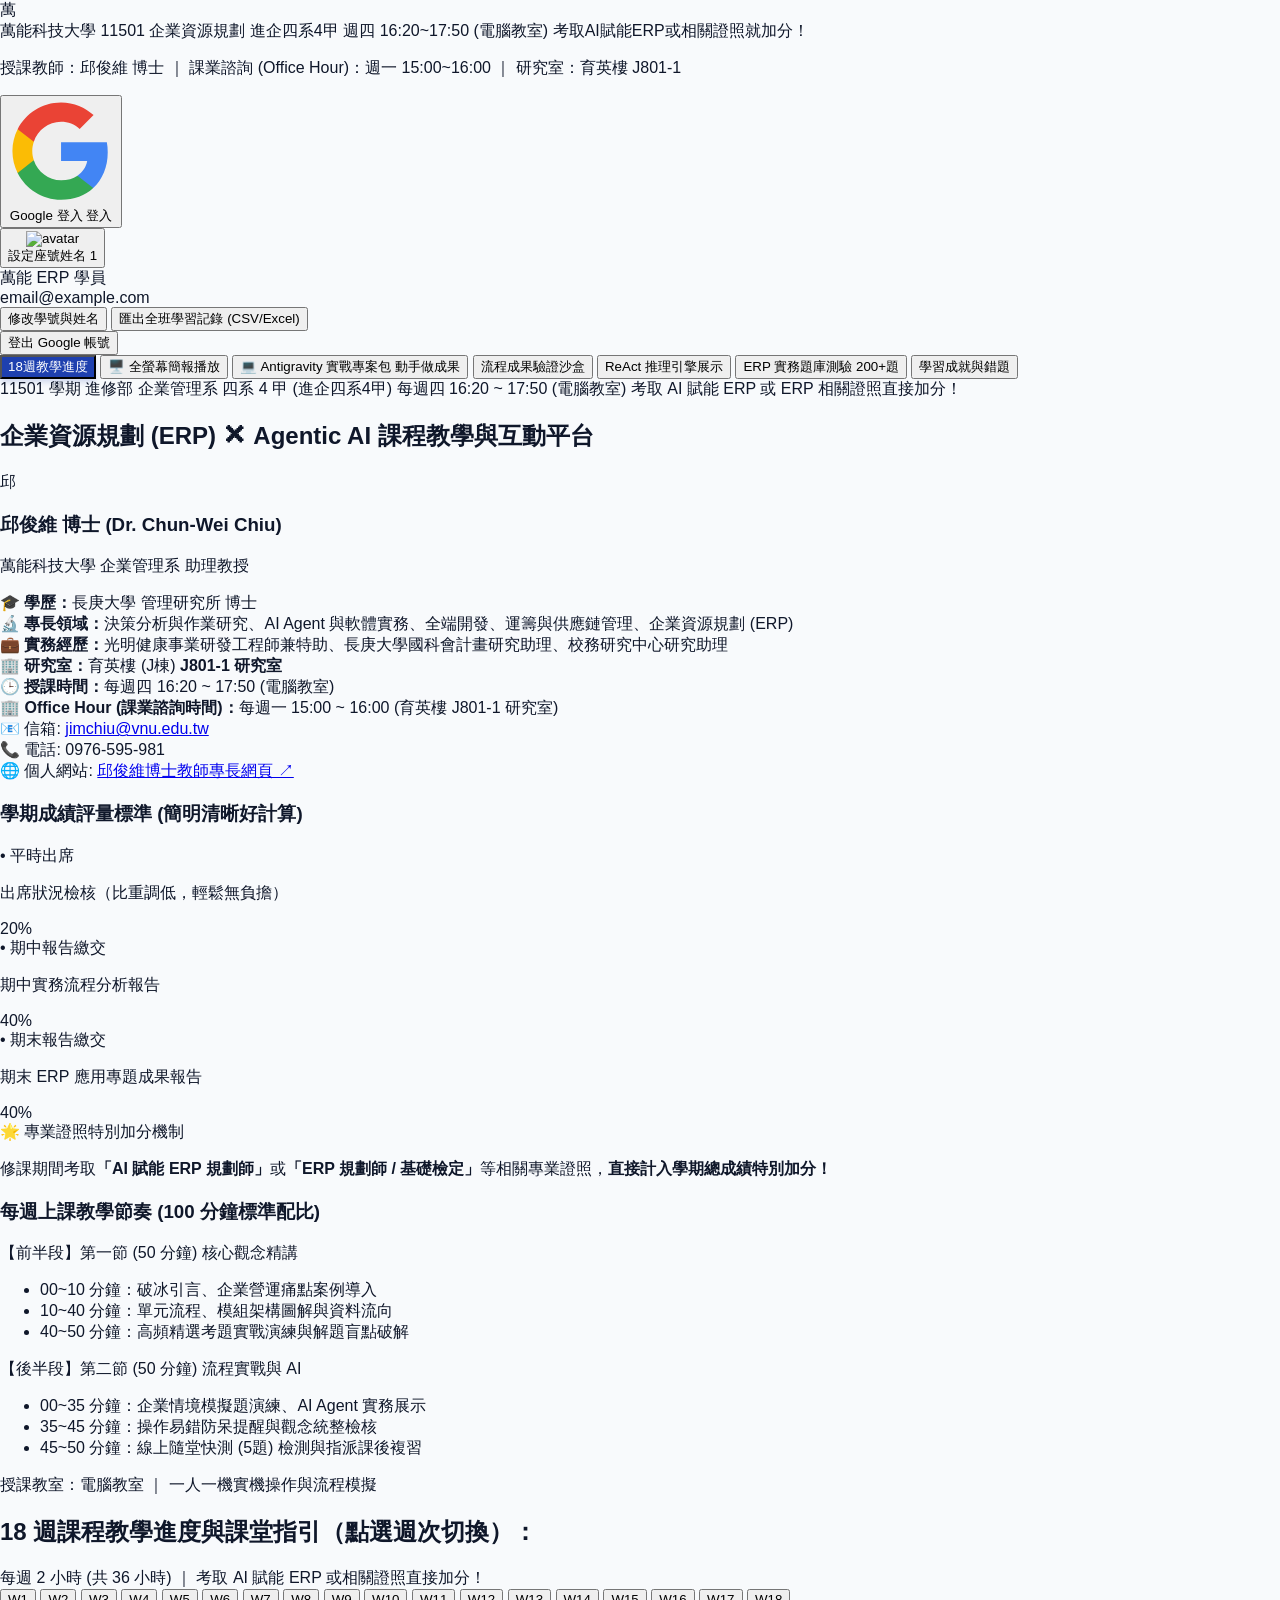
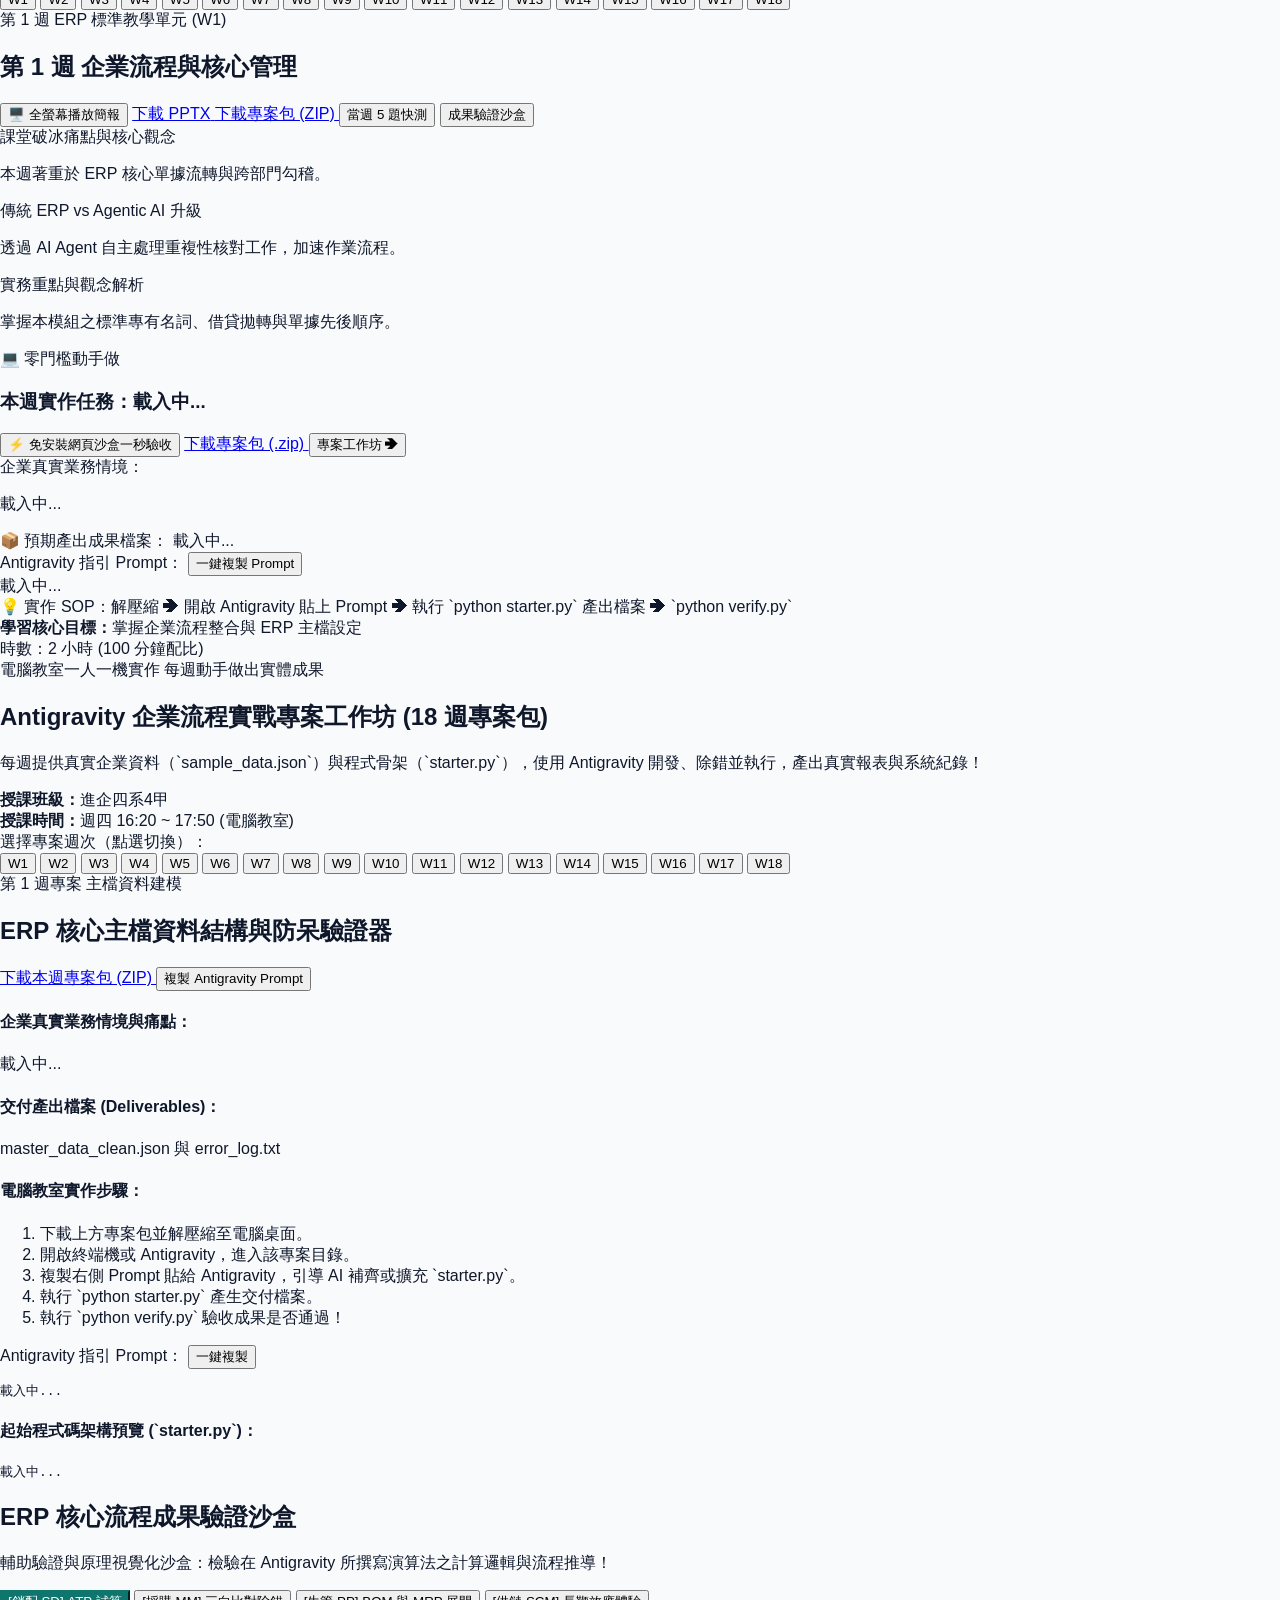
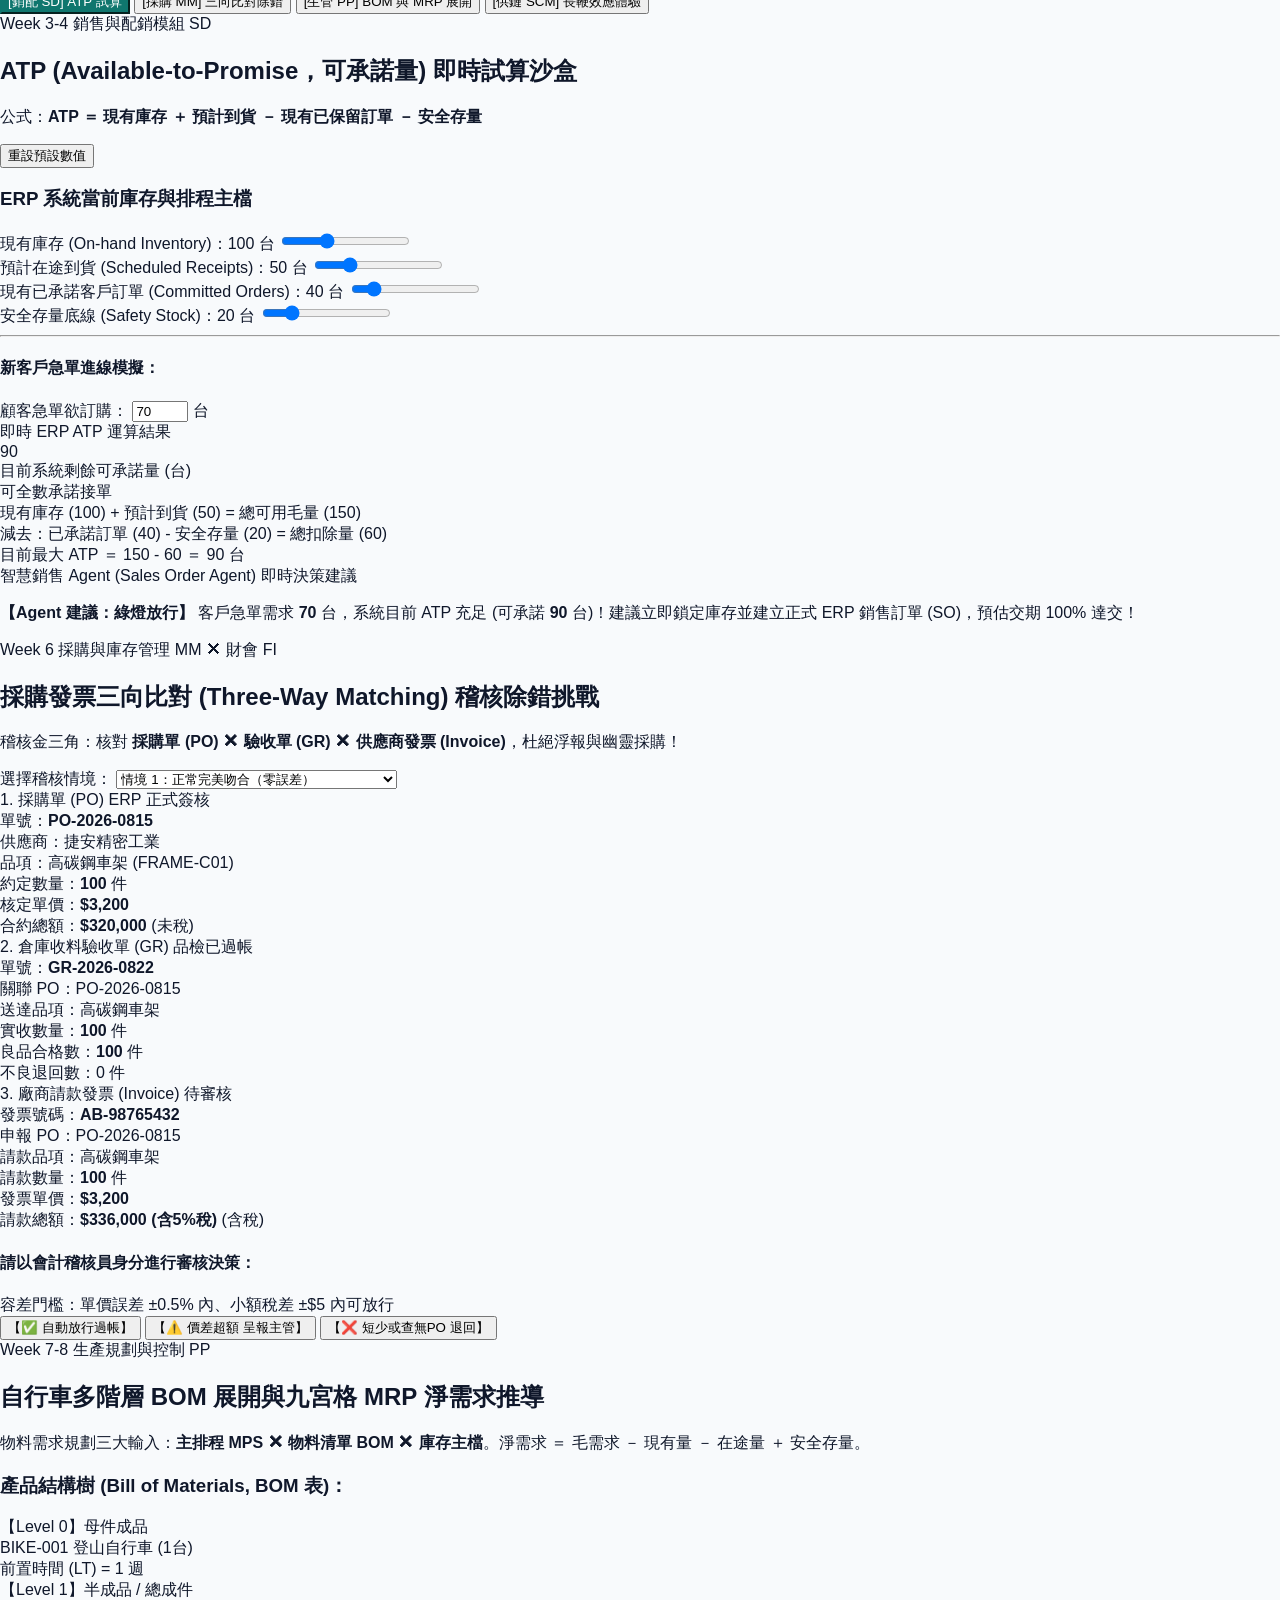
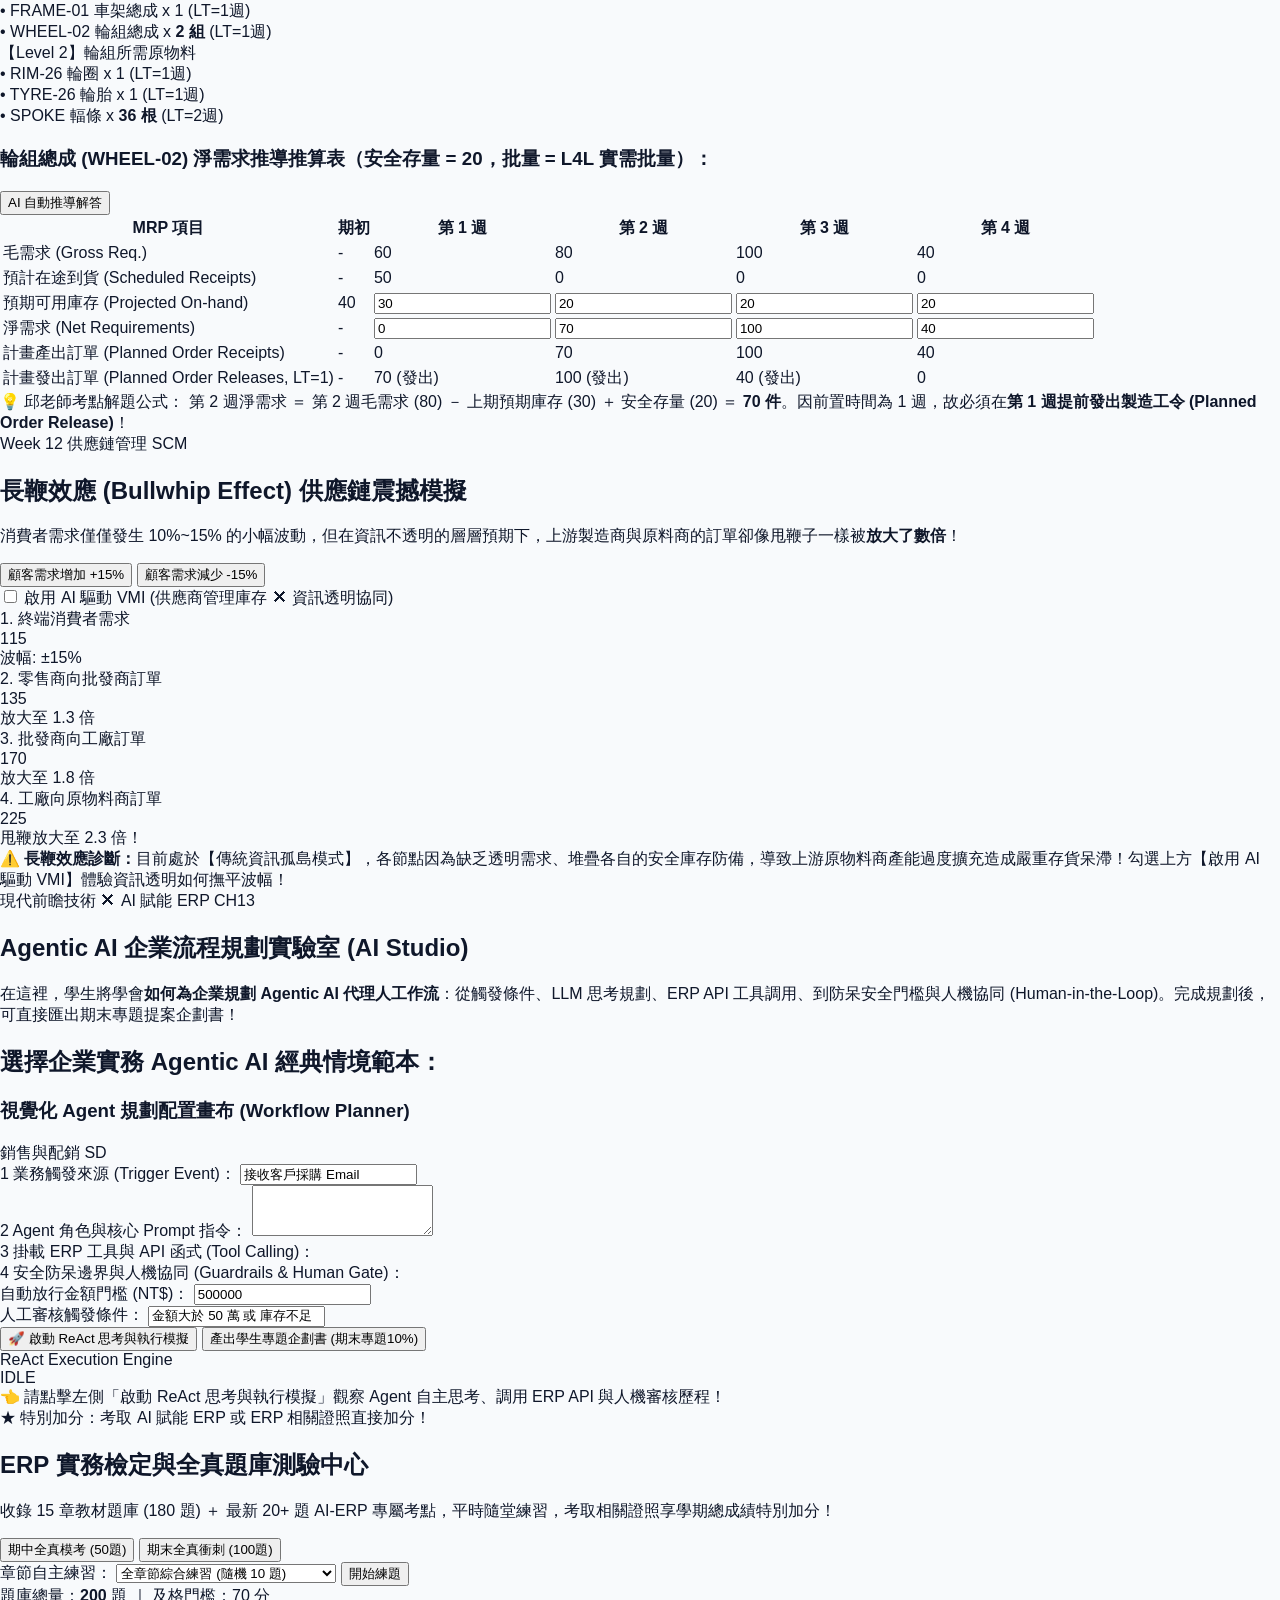
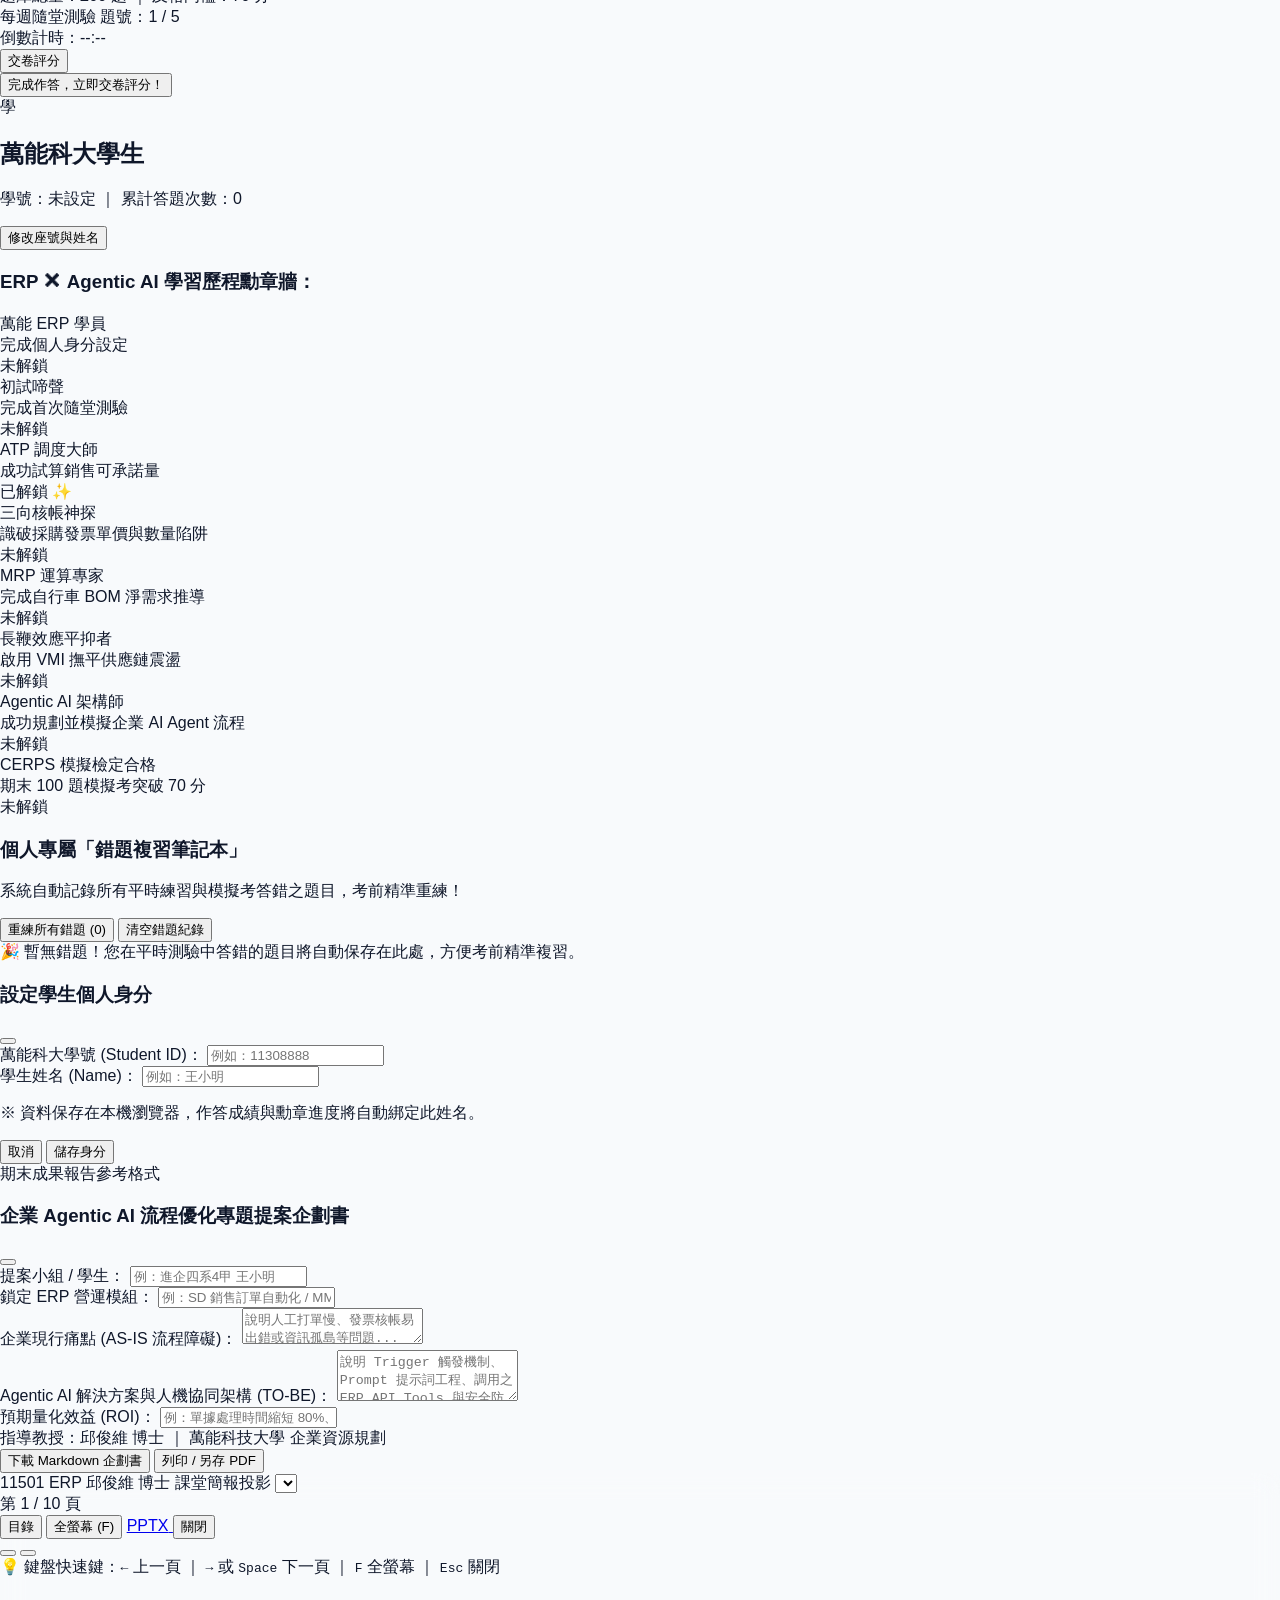
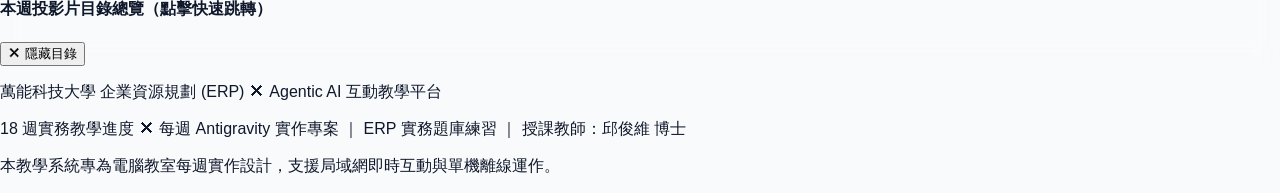
==== templates/index.html @ 378dfd20 "feat: 評分方式簡化(平時20%/期中報告40%/期末報告40%)、導覽列全平鋪無滑動、統一教師信箱、新增18週全螢幕簡報播放器、降階零門檻網頁驗收" ====
<!DOCTYPE html>
<html lang="zh-TW">
<head>
  <meta charset="UTF-8">
  <meta name="viewport" content="width=device-width, initial-scale=1.0">
  <title>萬能科技大學 - 企業資源規劃 (ERP) ✕ Agentic AI 互動教學平台</title>
  <!-- Tailwind CSS CDN -->
  <script src="https://cdn.tailwindcss.com"></script>
  <!-- Lucide Icons -->
  <script src="https://unpkg.com/lucide@latest"></script>
  <!-- Firebase SDK (v10 Compat for Google Sign-In & Firestore Cloud Storage) -->
  <script src="https://www.gstatic.com/firebasejs/10.8.0/firebase-app-compat.js"></script>
  <script src="https://www.gstatic.com/firebasejs/10.8.0/firebase-auth-compat.js"></script>
  <script src="https://www.gstatic.com/firebasejs/10.8.0/firebase-firestore-compat.js"></script>
  <link rel="stylesheet" href="/static/css/style.css">
</head>
<body class="bg-slate-50 min-h-screen text-slate-800 flex flex-col">

  <!-- TOP HEADER -->
  <header class="bg-white border-b border-slate-200 sticky top-0 z-50 shadow-sm">
    <div class="max-w-7xl mx-auto px-4 sm:px-6 lg:px-8">
      <div class="flex justify-between items-center h-16">
        <!-- Logo & School Info -->
        <div class="flex items-center space-x-3">
          <div class="w-10 h-10 rounded-lg bg-blue-700 flex items-center justify-center text-white font-bold text-xl shadow">
            萬
          </div>
          <div>
            <div class="flex flex-wrap items-center gap-2">
              <span class="font-bold text-lg text-blue-900 tracking-tight">萬能科技大學</span>
              <span class="bg-blue-100 text-blue-800 text-xs px-2.5 py-0.5 rounded-full font-bold">11501 企業資源規劃</span>
              <span class="bg-indigo-100 text-indigo-900 text-xs px-2.5 py-0.5 rounded-full font-bold">進企四系4甲</span>
              <span class="bg-emerald-100 text-emerald-800 text-xs px-2.5 py-0.5 rounded-full font-bold flex items-center gap-1">
                <i data-lucide="clock" class="w-3 h-3"></i> 週四 16:20~17:50 (電腦教室)
              </span>
              <span class="bg-purple-100 text-purple-800 text-xs px-2.5 py-0.5 rounded-full font-bold flex items-center gap-1">
                <i data-lucide="award" class="w-3 h-3"></i> 考取AI賦能ERP或相關證照就加分！
              </span>
            </div>
            <p class="text-xs text-slate-500 mt-1">授課教師：邱俊維 博士 ｜ 課業諮詢 (Office Hour)：週一 15:00~16:00 ｜ 研究室：育英樓 J801-1</p>
          </div>
        </div>

        <!-- Right Side: Firebase Google Auth -->
        <div class="flex items-center space-x-3">
          <!-- Google Login Button (shown when not logged in) -->
          <button type="button" id="btn-google-login" onclick="loginWithGoogle()" class="inline-flex items-center space-x-1.5 bg-white hover:bg-slate-50 text-slate-700 font-semibold px-3 py-1.5 rounded-lg text-xs sm:text-sm transition border border-slate-300 shadow-sm">
            <svg class="w-4 h-4" viewBox="0 0 24 24">
              <path fill="#4285F4" d="M22.56 12.25c0-.78-.07-1.53-.2-2.25H12v4.26h5.92c-.26 1.37-1.04 2.53-2.21 3.31v2.77h3.57c2.08-1.92 3.28-4.74 3.28-8.09z"/>
              <path fill="#34A853" d="M12 23c2.97 0 5.46-.98 7.28-2.66l-3.57-2.77c-.98.66-2.23 1.06-3.71 1.06-2.86 0-5.29-1.93-6.16-4.53H2.18v2.84C3.99 20.53 7.7 23 12 23z"/>
              <path fill="#FBBC05" d="M5.84 14.09c-.22-.66-.35-1.36-.35-2.09s.13-1.43.35-2.09V7.06H2.18C1.43 8.55 1 10.22 1 12s.43 3.45 1.18 4.94l2.85-2.22.81-.63z"/>
              <path fill="#EA4335" d="M12 5.38c1.62 0 3.06.56 4.21 1.64l3.15-3.15C17.45 2.09 14.97 1 12 1 7.7 1 3.99 3.47 2.18 7.06l3.66 2.84c.87-2.6 3.3-4.52 6.16-4.52z"/>
            </svg>
            <span class="hidden sm:inline">Google 登入</span>
            <span class="inline sm:hidden">登入</span>
          </button>

          <!-- User Profile Dropdown (shown when logged in) -->
          <div class="relative hidden" id="user-auth-box">
            <button type="button" onclick="toggleUserDropdown()" id="userDropdownBtn" class="flex items-center space-x-2 bg-slate-100 hover:bg-slate-200 text-slate-800 px-3 py-1.5 rounded-lg text-xs sm:text-sm font-semibold transition border border-slate-200">
              <img id="user-avatar-img" src="" alt="avatar" class="w-6 h-6 rounded-full object-cover hidden">
              <div id="user-avatar-icon" class="w-6 h-6 rounded-full bg-blue-600 text-white flex items-center justify-center text-xs font-bold">
                <i data-lucide="user" class="w-3.5 h-3.5"></i>
              </div>
              <span id="header-student-name">載入中...</span>
              <span id="header-badge-count" class="bg-blue-600 text-white text-xs px-1.5 py-0.2 rounded-full font-bold">0</span>
              <i data-lucide="chevron-down" class="w-3.5 h-3.5 text-slate-500"></i>
            </button>
            <div id="user-dropdown-menu" class="hidden absolute right-0 mt-2 w-64 bg-white rounded-xl shadow-xl border border-slate-200 py-2 z-50 text-xs">
              <div class="px-3 py-2 border-b border-slate-100">
                <div class="font-bold text-blue-900 truncate" id="dropdown-user-role">萬能 ERP 學員</div>
                <div class="text-slate-500 truncate mt-0.5" id="dropdown-user-email">email@example.com</div>
              </div>
              <button type="button" onclick="openStudentModal(); toggleUserDropdown(false);" class="w-full text-left px-3 py-2 hover:bg-slate-50 flex items-center space-x-2 text-slate-700">
                <i data-lucide="id-card" class="w-4 h-4 text-amber-500"></i>
                <span>修改學號與姓名</span>
              </button>
              <button type="button" id="teacher-export-menu-item" onclick="exportStudentRecordsToExcel(); toggleUserDropdown(false);" class="w-full text-left px-3 py-2 hover:bg-emerald-50 text-emerald-700 font-semibold flex items-center space-x-2 hidden">
                <i data-lucide="sheet" class="w-4 h-4 text-emerald-600"></i>
                <span>匯出全班學習記錄 (CSV/Excel)</span>
              </button>
              <div class="border-t border-slate-100 my-1"></div>
              <button type="button" onclick="logoutUser(); toggleUserDropdown(false);" class="w-full text-left px-3 py-2 hover:bg-rose-50 text-rose-600 font-bold flex items-center space-x-2">
                <i data-lucide="log-out" class="w-4 h-4 text-rose-500"></i>
                <span>登出 Google 帳號</span>
              </button>
            </div>
          </div>
        </div>
      </div>

      <!-- MAIN NAVIGATION TABS (No sliding, full wrap display) -->
      <nav class="flex flex-wrap items-center gap-1.5 sm:gap-2.5 border-t border-slate-100 py-2.5">
        <button onclick="switchTab('curriculum')" id="nav-curriculum" class="tab-btn active px-3 sm:px-4 py-2 rounded-lg text-sm font-semibold flex items-center space-x-2">
          <i data-lucide="calendar" class="w-4 h-4"></i>
          <span>18週教學進度</span>
        </button>
        <button onclick="openSlideDeck()" id="nav-slides" class="tab-btn px-3 sm:px-4 py-2 rounded-lg text-sm font-semibold bg-amber-500 hover:bg-amber-600 text-white flex items-center space-x-1.5 shadow-sm transition">
          <i data-lucide="presentation" class="w-4 h-4"></i>
          <span>🖥️ 全螢幕簡報播放</span>
        </button>
        <button onclick="switchTab('antigravity')" id="nav-antigravity" class="tab-btn px-3 sm:px-4 py-2 rounded-lg text-sm font-semibold text-purple-700 hover:text-purple-900 hover:bg-purple-50 flex items-center space-x-2">
          <i data-lucide="terminal" class="w-4 h-4 text-purple-600"></i>
          <span>💻 Antigravity 實戰專案包</span>
          <span class="bg-purple-600 text-white text-[10px] px-1.5 py-0.5 rounded-full font-bold">動手做成果</span>
        </button>
        <button onclick="switchTab('simulators')" id="nav-simulators" class="tab-btn px-3 sm:px-4 py-2 rounded-lg text-sm font-semibold text-slate-600 hover:text-slate-900 hover:bg-slate-100 flex items-center space-x-2">
          <i data-lucide="sliders-horizontal" class="w-4 h-4"></i>
          <span>流程成果驗證沙盒</span>
        </button>
        <button onclick="switchTab('agentic')" id="nav-agentic" class="tab-btn px-3 sm:px-4 py-2 rounded-lg text-sm font-semibold text-indigo-700 hover:text-indigo-900 hover:bg-indigo-50 flex items-center space-x-2">
          <i data-lucide="sparkles" class="w-4 h-4 text-indigo-600"></i>
          <span>ReAct 推理引擎展示</span>
        </button>
        <button onclick="switchTab('exam')" id="nav-exam" class="tab-btn px-3 sm:px-4 py-2 rounded-lg text-sm font-semibold text-slate-600 hover:text-slate-900 hover:bg-slate-100 flex items-center space-x-2">
          <i data-lucide="award" class="w-4 h-4 text-amber-500"></i>
          <span>ERP 實務題庫測驗</span>
          <span class="bg-amber-100 text-amber-800 text-xs px-1.5 rounded font-bold">200+題</span>
        </button>
        <button onclick="switchTab('achievements')" id="nav-achievements" class="tab-btn px-3 sm:px-4 py-2 rounded-lg text-sm font-semibold text-slate-600 hover:text-slate-900 hover:bg-slate-100 flex items-center space-x-2">
          <i data-lucide="bookmark-check" class="w-4 h-4"></i>
          <span>學習成就與錯題</span>
        </button>
      </nav>
    </div>
  </header>

  <!-- MAIN CONTENT CONTAINER -->
  <main class="flex-1 max-w-7xl w-full mx-auto px-4 sm:px-6 lg:px-8 py-6">

    <!-- ==================== TAB 1: 18 週課程教學進度與課堂指引 ==================== -->
    <section id="tab-curriculum" class="space-y-6">
      
      <!-- 課程基本資訊、授課教師簡介、評分標準與節奏看板 -->
      <div class="bg-white rounded-2xl p-6 shadow-sm border border-slate-200 space-y-6">
        <!-- 頂部標題與開課資訊標籤 -->
        <div class="flex flex-col md:flex-row md:items-center justify-between gap-3 border-b border-slate-100 pb-4">
          <div>
            <div class="flex flex-wrap items-center gap-2 mb-2">
              <span class="bg-blue-900 text-white text-xs px-3 py-1 rounded-full font-bold">11501 學期</span>
              <span class="bg-indigo-100 text-indigo-900 text-xs px-3 py-1 rounded-full font-bold">進修部 企業管理系 四系 4 甲 (進企四系4甲)</span>
              <span class="bg-emerald-100 text-emerald-800 text-xs px-3 py-1 rounded-full font-bold flex items-center gap-1">
                <i data-lucide="clock" class="w-3.5 h-3.5"></i> 每週四 16:20 ~ 17:50 (電腦教室)
              </span>
              <span class="bg-purple-100 text-purple-800 text-xs px-3 py-1 rounded-full font-bold flex items-center gap-1">
                <i data-lucide="award" class="w-3.5 h-3.5"></i> 考取 AI 賦能 ERP 或 ERP 相關證照直接加分！
              </span>
            </div>
            <h1 class="text-2xl sm:text-3xl font-extrabold text-slate-900 tracking-tight">企業資源規劃 (ERP) ✕ Agentic AI 課程教學與互動平台</h1>
          </div>
        </div>

        <!-- 三大資訊卡片：教師自我介紹、評分標準、每週教學節奏 -->
        <div class="grid grid-cols-1 lg:grid-cols-3 gap-6">
          <!-- 區塊 1: 授課教師個人自我介紹 -->
          <div class="bg-slate-50 rounded-xl p-5 border border-slate-200 flex flex-col justify-between space-y-4">
            <div>
              <div class="flex items-center space-x-3 mb-3">
                <div class="w-12 h-12 rounded-xl bg-blue-700 text-white font-bold text-lg flex items-center justify-center shadow">
                  邱
                </div>
                <div>
                  <h3 class="font-bold text-base text-slate-900">邱俊維 博士 (Dr. Chun-Wei Chiu)</h3>
                  <p class="text-xs text-slate-500">萬能科技大學 企業管理系 助理教授</p>
                </div>
              </div>

              <div class="text-xs space-y-2 text-slate-700">
                <div><strong>🎓 學歷：</strong>長庚大學 管理研究所 博士</div>
                <div><strong>🔬 專長領域：</strong>決策分析與作業研究、AI Agent 與軟體實務、全端開發、運籌與供應鏈管理、企業資源規劃 (ERP)</div>
                <div><strong>💼 實務經歷：</strong>光明健康事業研發工程師兼特助、長庚大學國科會計畫研究助理、校務研究中心研究助理</div>
                <div><strong>🏢 研究室：</strong>育英樓 (J棟) <strong class="text-blue-900 font-bold">J801-1 研究室</strong></div>
                <div class="p-2.5 bg-blue-50/80 rounded-lg border border-blue-200 text-blue-950 font-medium space-y-1">
                  <div><strong>🕒 授課時間：</strong>每週四 16:20 ~ 17:50 (電腦教室)</div>
                  <div><strong>🏢 Office Hour (課業諮詢時間)：</strong>每週一 15:00 ~ 16:00 (育英樓 J801-1 研究室)</div>
                </div>
              </div>
            </div>

            <div class="pt-2 border-t border-slate-200 text-xs space-y-1 text-slate-500">
              <div>📧 信箱: <a href="mailto:jimchiu@vnu.edu.tw" class="text-blue-600 hover:underline font-semibold">jimchiu@vnu.edu.tw</a></div>
              <div>📞 電話: 0976-595-981</div>
              <div>🌐 個人網站: <a href="https://h12s12bs.github.io/vanung-faculty-portfolio/index.html" target="_blank" class="text-blue-600 hover:underline">邱俊維博士教師專長網頁 ↗</a></div>
            </div>
          </div>

          <!-- 區塊 2: 學期評分標準與證照加分特別條款 -->
          <div class="bg-slate-50 rounded-xl p-5 border border-slate-200 flex flex-col justify-between space-y-4">
            <div>
              <h3 class="font-bold text-sm text-slate-900 mb-3 flex items-center gap-2">
                <i data-lucide="check-circle" class="w-4 h-4 text-emerald-600"></i>
                學期成績評量標準 (簡明清晰好計算)
              </h3>
              
              <div class="space-y-2.5 text-xs">
                <div class="flex justify-between items-center bg-white p-3 rounded-lg border border-slate-200">
                  <div>
                    <span class="font-bold text-slate-800">• 平時出席</span>
                    <p class="text-[11px] text-slate-500 mt-0.5">出席狀況檢核（比重調低，輕鬆無負擔）</p>
                  </div>
                  <span class="font-black text-sm text-blue-700 bg-blue-50 px-2 py-1 rounded">20%</span>
                </div>
                <div class="flex justify-between items-center bg-white p-3 rounded-lg border border-slate-200">
                  <div>
                    <span class="font-bold text-slate-800">• 期中報告繳交</span>
                    <p class="text-[11px] text-slate-500 mt-0.5">期中實務流程分析報告</p>
                  </div>
                  <span class="font-black text-sm text-indigo-700 bg-indigo-50 px-2 py-1 rounded">40%</span>
                </div>
                <div class="flex justify-between items-center bg-white p-3 rounded-lg border border-slate-200">
                  <div>
                    <span class="font-bold text-slate-800">• 期末報告繳交</span>
                    <p class="text-[11px] text-slate-500 mt-0.5">期末 ERP 應用專題成果報告</p>
                  </div>
                  <span class="font-black text-sm text-indigo-700 bg-indigo-50 px-2 py-1 rounded">40%</span>
                </div>
              </div>
            </div>

            <!-- 證照特別加分公告 (醒目金色/紫色框) -->
            <div class="p-3.5 bg-gradient-to-r from-amber-50 to-purple-50 rounded-xl border border-amber-300 text-xs space-y-1">
              <div class="font-bold text-amber-900 flex items-center gap-1.5">
                <i data-lucide="award" class="w-4 h-4 text-amber-600"></i>
                🌟 專業證照特別加分機制
              </div>
              <p class="text-slate-700 leading-relaxed font-medium">
                修課期間考取<strong>「AI 賦能 ERP 規劃師」</strong>或<strong>「ERP 規劃師 / 基礎檢定」</strong>等相關專業證照，<strong>直接計入學期總成績特別加分！</strong>
              </p>
            </div>
          </div>

          <!-- 區塊 3: 每週上課進行節奏介紹 (100 分鐘標準配比) -->
          <div class="bg-slate-50 rounded-xl p-5 border border-slate-200 flex flex-col justify-between space-y-4">
            <div>
              <h3 class="font-bold text-sm text-slate-900 mb-3 flex items-center gap-2">
                <i data-lucide="hourglass" class="w-4 h-4 text-indigo-600"></i>
                每週上課教學節奏 (100 分鐘標準配比)
              </h3>
              
              <div class="space-y-3 text-xs">
                <!-- 第一節 -->
                <div class="bg-white p-3 rounded-lg border border-slate-200 space-y-1">
                  <div class="font-bold text-blue-900 flex items-center justify-between">
                    <span>【前半段】第一節 (50 分鐘)</span>
                    <span class="bg-blue-100 text-blue-800 text-[10px] px-2 py-0.5 rounded">核心觀念精講</span>
                  </div>
                  <ul class="text-slate-600 space-y-0.5 text-[11px] list-disc list-inside">
                    <li>00~10 分鐘：破冰引言、企業營運痛點案例導入</li>
                    <li>10~40 分鐘：單元流程、模組架構圖解與資料流向</li>
                    <li>40~50 分鐘：高頻精選考題實戰演練與解題盲點破解</li>
                  </ul>
                </div>

                <!-- 第二節 -->
                <div class="bg-white p-3 rounded-lg border border-slate-200 space-y-1">
                  <div class="font-bold text-purple-900 flex items-center justify-between">
                    <span>【後半段】第二節 (50 分鐘)</span>
                    <span class="bg-purple-100 text-purple-800 text-[10px] px-2 py-0.5 rounded">流程實戰與 AI</span>
                  </div>
                  <ul class="text-slate-600 space-y-0.5 text-[11px] list-disc list-inside">
                    <li>00~35 分鐘：企業情境模擬題演練、AI Agent 實務展示</li>
                    <li>35~45 分鐘：操作易錯防呆提醒與觀念統整檢核</li>
                    <li>45~50 分鐘：線上隨堂快測 (5題) 檢測與指派課後複習</li>
                  </ul>
                </div>
              </div>
            </div>

            <div class="p-2.5 bg-slate-100 rounded-lg text-[11px] text-slate-600 text-center font-medium">
              授課教室：電腦教室 ｜ 一人一機實機操作與流程模擬
            </div>
          </div>
        </div>
      </div>

      <!-- 18 週課程進度選單 -->
      <div class="bg-white rounded-xl p-4 shadow-sm border border-slate-200">
        <div class="flex flex-col sm:flex-row sm:items-center justify-between gap-2 mb-3">
          <h2 class="text-sm font-bold text-slate-800 flex items-center gap-1.5">
            <i data-lucide="compass" class="w-4 h-4 text-blue-600"></i>
            18 週課程教學進度與課堂指引（點選週次切換）：
          </h2>
          <span class="text-xs text-slate-500">每週 2 小時 (共 36 小時) ｜ 考取 AI 賦能 ERP 或相關證照直接加分！</span>
        </div>
        <div id="week-selector-container" class="grid grid-cols-6 sm:grid-cols-9 md:grid-cols-18 gap-1.5 sm:gap-2">
          <!-- Dynamically populated by JS -->
      </div>

      <!-- Current Selected Week Detail Card -->
      <div id="week-detail-card" class="bg-white rounded-xl shadow-sm border border-slate-200 p-6 space-y-6">
        <!-- Week header -->
        <div class="flex flex-col md:flex-row md:items-center justify-between gap-4 border-b border-slate-100 pb-4">
          <div>
            <div class="flex items-center gap-2 mb-1">
              <span id="week-badge" class="bg-blue-600 text-white font-bold text-xs px-2.5 py-1 rounded-md">第 1 週</span>
              <span id="week-chapter" class="text-xs font-semibold text-slate-500">CH01 資訊技術與競爭優勢</span>
            </div>
            <h2 id="week-title" class="text-xl font-bold text-slate-900">課程導論、ERP 概念演進與企業數位轉型</h2>
          </div>
          <div class="flex flex-wrap items-center gap-2">
            <button onclick="openCurrentWeekSlideDeck()" class="bg-amber-500 hover:bg-amber-600 text-slate-900 font-bold px-3.5 py-2 rounded-lg text-sm inline-flex items-center gap-1.5 shadow-sm transition">
              <i data-lucide="presentation" class="w-4 h-4 text-slate-900"></i>
              <span>🖥️ 全螢幕播放簡報</span>
            </button>
            <a id="week-pptx-btn" href="#" target="_blank" download class="bg-slate-700 hover:bg-slate-800 text-white px-3 py-2 rounded-lg text-sm font-semibold inline-flex items-center gap-1.5 shadow-sm transition">
              <i data-lucide="file-text" class="w-4 h-4"></i>
              <span>下載 PPTX</span>
            </a>
            <a id="week-project-zip-btn" href="#" target="_blank" download class="bg-purple-600 hover:bg-purple-700 text-white px-3 py-2 rounded-lg text-sm font-semibold inline-flex items-center gap-1.5 shadow-sm transition">
              <i data-lucide="folder-down" class="w-4 h-4"></i>
              <span>下載專案包 (ZIP)</span>
            </a>
            <button id="week-quiz-btn" onclick="startWeeklyQuiz()" class="bg-blue-600 hover:bg-blue-700 text-white px-3 py-2 rounded-lg text-sm font-semibold flex items-center gap-1.5 shadow-sm transition">
              <i data-lucide="check-circle-2" class="w-4 h-4"></i>
              <span>當週 5 題快測</span>
            </button>
            <button id="week-sim-shortcut-btn" onclick="goToWeekSimulator()" class="hidden bg-emerald-600 hover:bg-emerald-700 text-white px-3 py-2 rounded-lg text-sm font-semibold items-center gap-1.5 shadow-sm transition">
              <i data-lucide="play" class="w-4 h-4"></i>
              <span>成果驗證沙盒</span>
            </button>
          </div>
        </div>

        <!-- 3 Pillars Grid -->
        <div class="grid grid-cols-1 md:grid-cols-3 gap-5">
          <!-- Pillar 1: 觀念提點 -->
          <div class="bg-blue-50/60 rounded-xl p-4 border border-blue-100 space-y-2">
            <div class="flex items-center gap-2 text-blue-900 font-bold text-sm">
              <i data-lucide="lightbulb" class="w-4 h-4 text-blue-600"></i>
              <span>課堂破冰痛點與核心觀念</span>
            </div>
            <p id="week-hook-text" class="text-xs sm:text-sm text-slate-700 leading-relaxed">
              載入中...
            </p>
          </div>

          <!-- Pillar 2: Agentic AI 賦能 -->
          <div class="bg-purple-50/60 rounded-xl p-4 border border-purple-100 space-y-2">
            <div class="flex items-center gap-2 text-purple-900 font-bold text-sm">
              <i data-lucide="bot" class="w-4 h-4 text-purple-600"></i>
              <span>傳統 ERP vs Agentic AI 升級</span>
            </div>
            <p id="week-ai-upgrade-text" class="text-xs sm:text-sm text-slate-700 leading-relaxed">
              載入中...
            </p>
          </div>

          <!-- Pillar 3: 實務重點與觀念解析 -->
          <div class="bg-amber-50/60 rounded-xl p-4 border border-amber-100 space-y-2">
            <div class="flex items-center gap-2 text-amber-900 font-bold text-sm">
              <i data-lucide="target" class="w-4 h-4 text-amber-600"></i>
              <span>實務重點與觀念解析</span>
            </div>
            <p id="week-cerps-focus-text" class="text-xs sm:text-sm text-slate-700 leading-relaxed">
              載入中...
            </p>
          </div>
        </div>

        <!-- Antigravity Hands-On Mission Card (電腦教室實機動手做) -->
        <div class="bg-gradient-to-r from-purple-900 via-indigo-900 to-slate-900 text-white rounded-xl p-5 shadow-md space-y-4 border border-purple-800">
          <div class="flex flex-col sm:flex-row sm:items-center justify-between gap-3 border-b border-purple-800/80 pb-3">
            <div class="flex items-center gap-2.5">
              <span class="bg-amber-400 text-slate-950 text-xs font-black px-2.5 py-1 rounded-md shadow">💻 零門檻動手做</span>
              <h3 id="week-ag-title" class="font-bold text-base text-white">本週實作任務：載入中...</h3>
            </div>
            <div class="flex flex-wrap items-center gap-2">
              <button onclick="goToWeekSimulator()" class="bg-emerald-600 hover:bg-emerald-500 text-white font-bold px-3.5 py-1.5 rounded-lg text-xs flex items-center gap-1.5 shadow transition">
                <i data-lucide="play" class="w-3.5 h-3.5"></i>
                <span>⚡ 免安裝網頁沙盒一秒驗收</span>
              </button>
              <a id="week-ag-zip-link" href="#" download class="bg-purple-800 hover:bg-purple-700 text-purple-100 font-semibold px-3 py-1.5 rounded-lg text-xs flex items-center gap-1.5 shadow transition">
                <i data-lucide="download" class="w-3.5 h-3.5"></i>
                <span>下載專案包 (.zip)</span>
              </a>
              <button onclick="switchTab('antigravity')" class="bg-purple-950/80 hover:bg-purple-900 text-purple-200 font-medium px-2.5 py-1.5 rounded-lg text-xs flex items-center gap-1 transition border border-purple-700">
                <span>專案工作坊 ➔</span>
              </button>
            </div>
          </div>

          <div class="grid grid-cols-1 md:grid-cols-2 gap-4 text-xs">
            <div class="space-y-2.5 bg-purple-950/60 p-4 rounded-xl border border-purple-800/50 flex flex-col justify-between">
              <div>
                <div class="font-bold text-amber-300 flex items-center gap-1.5 mb-1">
                  <i data-lucide="building-2" class="w-4 h-4"></i> 企業真實業務情境：
                </div>
                <p id="week-ag-scenario" class="text-slate-200 leading-relaxed">
                  載入中...
                </p>
              </div>
              <div class="pt-2 border-t border-purple-800/60 flex items-center justify-between">
                <span class="text-slate-400 font-medium">📦 預期產出成果檔案：</span>
                <span id="week-ag-deliverable" class="font-mono text-amber-300 font-bold">載入中...</span>
              </div>
            </div>

            <div class="space-y-2.5 bg-purple-950/60 p-4 rounded-xl border border-purple-800/50 flex flex-col justify-between">
              <div>
                <div class="flex items-center justify-between mb-1.5">
                  <span class="font-bold text-purple-200 flex items-center gap-1.5">
                    <i data-lucide="bot" class="w-4 h-4 text-purple-400"></i> Antigravity 指引 Prompt：
                  </span>
                  <button id="week-ag-copy-btn" onclick="copyCurrentWeekPrompt()" class="bg-purple-800 hover:bg-purple-700 text-purple-100 px-2.5 py-1 rounded text-[11px] font-bold flex items-center gap-1 transition shadow-sm">
                    <i data-lucide="copy" class="w-3 h-3"></i>
                    <span id="week-ag-copy-btn-text">一鍵複製 Prompt</span>
                  </button>
                </div>
                <div id="week-ag-prompt" class="font-mono text-[11px] text-purple-100 bg-black/40 p-2.5 rounded border border-purple-800/40 line-clamp-3 leading-relaxed">
                  載入中...
                </div>
              </div>
              <div class="text-[11px] text-amber-200/90 font-medium">
                💡 實作 SOP：解壓縮 ➔ 開啟 Antigravity 貼上 Prompt ➔ 執行 `python starter.py` 產出檔案 ➔ `python verify.py`
              </div>
            </div>
          </div>
        </div>

        <!-- Dynamic Content Body (Evolution stages or flow breakdown) -->
        <div id="week-dynamic-body" class="bg-slate-50 rounded-xl p-5 border border-slate-200">
          <!-- Populated by JS -->
        </div>
      </div>
    </section>

    <!-- ==================== TAB: ANTIGRAVITY 實戰專案工作坊 ==================== -->
    <section id="tab-antigravity" class="hidden space-y-6">
      <div class="bg-white rounded-2xl p-6 shadow-sm border border-slate-200 space-y-6">
        <div class="flex flex-col md:flex-row md:items-center justify-between gap-3 border-b border-slate-100 pb-4">
          <div>
            <div class="flex items-center gap-2 mb-1.5">
              <span class="bg-purple-700 text-white text-xs px-3 py-1 rounded-full font-bold">電腦教室一人一機實作</span>
              <span class="bg-amber-100 text-amber-800 text-xs px-3 py-1 rounded-full font-bold">每週動手做出實體成果</span>
            </div>
            <h1 class="text-2xl font-extrabold text-slate-900 tracking-tight flex items-center gap-2">
              <i data-lucide="terminal" class="w-6 h-6 text-purple-600"></i>
              Antigravity 企業流程實戰專案工作坊 (18 週專案包)
            </h1>
            <p class="text-xs text-slate-500 mt-1">
              每週提供真實企業資料（`sample_data.json`）與程式骨架（`starter.py`），使用 Antigravity 開發、除錯並執行，產出真實報表與系統紀錄！
            </p>
          </div>
          <div class="text-xs text-right text-slate-500 bg-slate-50 p-3 rounded-xl border border-slate-200">
            <div><strong>授課班級：</strong>進企四系4甲</div>
            <div><strong>授課時間：</strong>週四 16:20 ~ 17:50 (電腦教室)</div>
          </div>
        </div>

        <!-- 週次快速切換鈕 (1~18) -->
        <div class="space-y-2">
          <div class="text-xs font-bold text-slate-700 flex items-center gap-1.5">
            <i data-lucide="folder-code" class="w-4 h-4 text-purple-600"></i>
            選擇專案週次（點選切換）：
          </div>
          <div id="ag-week-selector" class="grid grid-cols-6 sm:grid-cols-9 md:grid-cols-18 gap-1.5">
            <!-- Populated by JS -->
          </div>
        </div>

        <!-- 當前選定專案詳情卡片 -->
        <div id="ag-mission-detail-card" class="bg-slate-50 rounded-xl p-6 border border-slate-200 space-y-6">
          <div class="flex flex-col md:flex-row md:items-center justify-between gap-4 border-b border-slate-200 pb-4">
            <div>
              <div class="flex items-center gap-2 mb-1">
                <span id="ag-detail-badge" class="bg-purple-700 text-white text-xs font-bold px-2.5 py-0.5 rounded">第 1 週專案</span>
                <span id="ag-detail-tag" class="text-xs font-semibold text-purple-900 bg-purple-100 px-2 py-0.5 rounded">主檔資料建模</span>
              </div>
              <h2 id="ag-detail-title" class="text-xl font-bold text-slate-900">ERP 核心主檔資料結構與防呆驗證器</h2>
            </div>
            <div class="flex items-center gap-2">
              <a id="ag-detail-download-zip" href="#" download class="bg-purple-600 hover:bg-purple-700 text-white font-bold px-4 py-2 rounded-lg text-xs flex items-center gap-2 shadow transition">
                <i data-lucide="download" class="w-4 h-4"></i>
                <span>下載本週專案包 (ZIP)</span>
              </a>
              <button onclick="copyDetailPrompt()" class="bg-slate-800 hover:bg-slate-900 text-white font-bold px-4 py-2 rounded-lg text-xs flex items-center gap-2 shadow transition">
                <i data-lucide="copy" class="w-4 h-4"></i>
                <span id="ag-detail-copy-text">複製 Antigravity Prompt</span>
              </button>
            </div>
          </div>

          <div class="grid grid-cols-1 lg:grid-cols-2 gap-6">
            <!-- 左欄：情境與任務規範 -->
            <div class="space-y-4">
              <div class="bg-white p-4 rounded-xl border border-slate-200 space-y-2">
                <h4 class="font-bold text-xs text-slate-800 flex items-center gap-1.5">
                  <i data-lucide="building-2" class="w-4 h-4 text-blue-600"></i> 企業真實業務情境與痛點：
                </h4>
                <p id="ag-detail-scenario" class="text-xs text-slate-600 leading-relaxed">
                  載入中...
                </p>
              </div>

              <div class="bg-white p-4 rounded-xl border border-slate-200 space-y-2">
                <h4 class="font-bold text-xs text-slate-800 flex items-center gap-1.5">
                  <i data-lucide="package-check" class="w-4 h-4 text-emerald-600"></i> 交付產出檔案 (Deliverables)：
                </h4>
                <div class="p-2.5 bg-emerald-50 rounded-lg border border-emerald-200 font-mono text-xs text-emerald-900 font-bold" id="ag-detail-deliverable">
                  master_data_clean.json 與 error_log.txt
                </div>
              </div>

              <div class="bg-white p-4 rounded-xl border border-slate-200 space-y-2">
                <h4 class="font-bold text-xs text-slate-800 flex items-center gap-1.5">
                  <i data-lucide="check-circle" class="w-4 h-4 text-purple-600"></i> 電腦教室實作步驟：
                </h4>
                <ol class="text-xs text-slate-600 space-y-1.5 list-decimal list-inside leading-relaxed">
                  <li>下載上方專案包並解壓縮至電腦桌面。</li>
                  <li>開啟終端機或 Antigravity，進入該專案目錄。</li>
                  <li>複製右側 Prompt 貼給 Antigravity，引導 AI 補齊或擴充 `starter.py`。</li>
                  <li>執行 `python starter.py` 產生交付檔案。</li>
                  <li>執行 `python verify.py` 驗收成果是否通過！</li>
                </ol>
              </div>
            </div>

            <!-- 右欄：Antigravity Prompt 與程式碼預覽 -->
            <div class="space-y-4">
              <div class="bg-slate-900 text-slate-100 p-4 rounded-xl border border-slate-800 space-y-2">
                <div class="flex items-center justify-between">
                  <span class="font-bold text-xs text-amber-400 flex items-center gap-1.5">
                    <i data-lucide="bot" class="w-4 h-4"></i> Antigravity 指引 Prompt：
                  </span>
                  <button onclick="copyDetailPrompt()" class="bg-slate-800 hover:bg-slate-700 text-amber-300 text-[11px] px-2.5 py-1 rounded font-bold transition">
                    一鍵複製
                  </button>
                </div>
                <pre id="ag-detail-prompt" class="text-xs font-mono bg-black/50 p-3 rounded-lg overflow-x-auto whitespace-pre-wrap text-slate-200 leading-relaxed border border-slate-800 max-h-48">載入中...</pre>
              </div>

              <div class="bg-white p-4 rounded-xl border border-slate-200 space-y-2">
                <h4 class="font-bold text-xs text-slate-800 flex items-center gap-1.5">
                  <i data-lucide="code-2" class="w-4 h-4 text-indigo-600"></i> 起始程式碼架構預覽 (`starter.py`)：
                </h4>
                <pre id="ag-detail-code-preview" class="text-xs font-mono bg-slate-100 p-3 rounded-lg overflow-x-auto text-slate-800 leading-relaxed border border-slate-200 max-h-56">載入中...</pre>
              </div>
            </div>
          </div>
        </div>
      </div>
    </section>

    <!-- ==================== TAB: 流程成果驗證沙盒 ==================== -->
    <section id="tab-simulators" class="hidden space-y-6">
      <div class="flex flex-col sm:flex-row sm:items-center justify-between gap-3 border-b border-slate-200 pb-3">
        <div>
          <h1 class="text-xl font-bold text-slate-900 flex items-center gap-2">
            <i data-lucide="sliders-horizontal" class="w-5 h-5 text-emerald-600"></i>
            ERP 核心流程成果驗證沙盒
          </h1>
          <p class="text-xs text-slate-500">輔助驗證與原理視覺化沙盒：檢驗在 Antigravity 所撰寫演算法之計算邏輯與流程推導！</p>
        </div>

        <!-- Simulator Sub-tabs -->
        <div class="flex items-center space-x-2 overflow-x-auto bg-slate-200/70 p-1 rounded-xl">
          <button onclick="switchSimulator('atp')" id="sim-btn-atp" class="simulator-btn active px-3 py-1.5 rounded-lg text-xs font-bold transition">
            [銷配 SD] ATP 試算
          </button>
          <button onclick="switchSimulator('matching')" id="sim-btn-matching" class="simulator-btn px-3 py-1.5 rounded-lg text-xs font-bold text-slate-700 hover:text-slate-900 transition">
            [採購 MM] 三向比對除錯
          </button>
          <button onclick="switchSimulator('mrp')" id="sim-btn-mrp" class="simulator-btn px-3 py-1.5 rounded-lg text-xs font-bold text-slate-700 hover:text-slate-900 transition">
            [生管 PP] BOM 與 MRP 展開
          </button>
          <button onclick="switchSimulator('bullwhip')" id="sim-btn-bullwhip" class="simulator-btn px-3 py-1.5 rounded-lg text-xs font-bold text-slate-700 hover:text-slate-900 transition">
            [供鏈 SCM] 長鞭效應體驗
          </button>
        </div>
      </div>

      <!-- SIMULATOR 1: ATP (Available to Promise) Calculator -->
      <div id="sim-view-atp" class="bg-white rounded-xl p-6 shadow-sm border border-slate-200 space-y-6">
        <div class="flex items-start justify-between">
          <div>
            <span class="bg-blue-100 text-blue-800 text-xs px-2.5 py-0.5 rounded font-semibold">Week 3-4 銷售與配銷模組 SD</span>
            <h2 class="text-lg font-bold text-slate-900 mt-1">ATP (Available-to-Promise，可承諾量) 即時試算沙盒</h2>
            <p class="text-xs text-slate-500">公式：<strong>ATP ＝ 現有庫存 ＋ 預計到貨 － 現有已保留訂單 － 安全存量</strong></p>
          </div>
          <button onclick="resetAtpDefaults()" class="text-xs text-blue-600 hover:underline">重設預設數值</button>
        </div>

        <div class="grid grid-cols-1 md:grid-cols-2 gap-6">
          <!-- Inputs Column -->
          <div class="space-y-4 bg-slate-50 p-4 rounded-xl border border-slate-200">
            <h3 class="font-bold text-sm text-slate-700 flex items-center gap-1.5">
              <i data-lucide="database" class="w-4 h-4 text-blue-600"></i>
              ERP 系統當前庫存與排程主檔
            </h3>
            <div>
              <label class="block text-xs font-semibold text-slate-600 mb-1">現有庫存 (On-hand Inventory)：<span id="atp-lbl-onhand" class="text-blue-700 font-bold">100</span> 台</label>
              <input type="range" id="atp-in-onhand" min="0" max="300" value="100" class="w-full" oninput="calcATP()">
            </div>
            <div>
              <label class="block text-xs font-semibold text-slate-600 mb-1">預計在途到貨 (Scheduled Receipts)：<span id="atp-lbl-scheduled" class="text-blue-700 font-bold">50</span> 台</label>
              <input type="range" id="atp-in-scheduled" min="0" max="200" value="50" class="w-full" oninput="calcATP()">
            </div>
            <div>
              <label class="block text-xs font-semibold text-slate-600 mb-1">現有已承諾客戶訂單 (Committed Orders)：<span id="atp-lbl-committed" class="text-blue-700 font-bold">40</span> 台</label>
              <input type="range" id="atp-in-committed" min="0" max="300" value="40" class="w-full" oninput="calcATP()">
            </div>
            <div>
              <label class="block text-xs font-semibold text-slate-600 mb-1">安全存量底線 (Safety Stock)：<span id="atp-lbl-safety" class="text-blue-700 font-bold">20</span> 台</label>
              <input type="range" id="atp-in-safety" min="0" max="100" value="20" class="w-full" oninput="calcATP()">
            </div>

            <hr class="border-slate-200">

            <div class="bg-white p-3 rounded-lg border border-slate-200 space-y-2">
              <h4 class="font-bold text-xs text-purple-800 flex items-center gap-1">
                <i data-lucide="shopping-cart" class="w-3.5 h-3.5 text-purple-600"></i>
                新客戶急單進線模擬：
              </h4>
              <div class="flex items-center gap-2">
                <span class="text-xs text-slate-600 shrink-0">顧客急單欲訂購：</span>
                <input type="number" id="atp-in-order" value="70" min="1" max="500" class="border border-slate-300 rounded px-2 py-1 text-sm w-24 text-center font-bold" oninput="calcATP()">
                <span class="text-xs text-slate-600">台</span>
              </div>
            </div>
          </div>

          <!-- Calculation Result & Decision Column -->
          <div class="space-y-4 flex flex-col justify-between">
            <div class="bg-blue-900 text-white p-6 rounded-2xl shadow space-y-4">
              <span class="text-xs uppercase tracking-wider text-blue-200 font-semibold">即時 ERP ATP 運算結果</span>
              <div class="flex items-baseline justify-between">
                <div>
                  <div class="text-4xl font-extrabold text-white" id="atp-val-display">90</div>
                  <div class="text-xs text-blue-200 mt-1">目前系統剩餘可承諾量 (台)</div>
                </div>
                <div id="atp-status-badge" class="px-3 py-1.5 rounded-full text-xs font-bold bg-emerald-500 text-white flex items-center gap-1">
                  <i data-lucide="check" class="w-4 h-4"></i> 可全數承諾接單
                </div>
              </div>

              <!-- Mathematical breakdown -->
              <div class="bg-blue-950/60 p-3 rounded-lg text-xs font-mono space-y-1 text-blue-100 border border-blue-800">
                <div>現有庫存 (100) + 預計到貨 (50) = 總可用毛量 (150)</div>
                <div>減去：已承諾訂單 (40) - 安全存量 (20) = 總扣除量 (60)</div>
                <div class="text-amber-300 font-bold">目前最大 ATP ＝ 150 - 60 ＝ 90 台</div>
              </div>
            </div>

            <!-- AI Agent Recommendation -->
            <div class="bg-purple-50 border border-purple-200 rounded-xl p-4 space-y-2">
              <div class="flex items-center gap-2 text-purple-900 font-bold text-xs">
                <i data-lucide="sparkles" class="w-4 h-4 text-purple-600"></i>
                <span>智慧銷售 Agent (Sales Order Agent) 即時決策建議</span>
              </div>
              <p id="atp-agent-decision-text" class="text-xs text-slate-700 leading-relaxed">
                分析完畢：客戶要求 70 台，系統目前 ATP 為 90 台，庫存充裕！Agent 建議：立即確認訂單並產生 ERP 銷貨訂單 (SO)，鎖定 70 台庫存，預估 100% 準時達交。
              </p>
            </div>
          </div>
        </div>
      </div>

      <!-- SIMULATOR 2: Three-Way Matching Audit Game -->
      <div id="sim-view-matching" class="hidden bg-white rounded-xl p-6 shadow-sm border border-slate-200 space-y-6">
        <div class="flex flex-col sm:flex-row sm:items-center justify-between gap-2">
          <div>
            <span class="bg-emerald-100 text-emerald-800 text-xs px-2.5 py-0.5 rounded font-semibold">Week 6 採購與庫存管理 MM ✕ 財會 FI</span>
            <h2 class="text-lg font-bold text-slate-900 mt-1">採購發票三向比對 (Three-Way Matching) 稽核除錯挑戰</h2>
            <p class="text-xs text-slate-500">稽核金三角：核對 <strong>採購單 (PO) ✕ 驗收單 (GR) ✕ 供應商發票 (Invoice)</strong>，杜絕浮報與幽靈採購！</p>
          </div>
          <div class="flex items-center gap-2">
            <span class="text-xs text-slate-500">選擇稽核情境：</span>
            <select id="matching-scenario-select" onchange="loadMatchingScenario()" class="border border-slate-300 rounded-lg px-3 py-1.5 text-xs font-semibold bg-white">
              <option value="1">情境 1：正常完美吻合（零誤差）</option>
              <option value="2">情境 2：單價浮報陷阱（發票單價高於 PO）</option>
              <option value="3">情境 3：短裝溢開陷阱（實收少於發票開立）</option>
              <option value="4">情境 4：微額稅差（在容差範圍內）</option>
              <option value="5">情境 5：虛構採購單詐騙（查無此 PO 號碼）</option>
            </select>
          </div>
        </div>

        <!-- 3 Documents Side by Side -->
        <div class="grid grid-cols-1 md:grid-cols-3 gap-4">
          <!-- Document 1: Purchase Order (PO) -->
          <div class="bg-slate-50 rounded-xl p-4 border border-slate-200 space-y-3">
            <div class="flex items-center justify-between border-b border-slate-200 pb-2">
              <span class="font-bold text-sm text-blue-900 flex items-center gap-1.5">
                <i data-lucide="file-text" class="w-4 h-4 text-blue-600"></i>
                1. 採購單 (PO)
              </span>
              <span id="match-po-status" class="bg-blue-100 text-blue-800 text-[10px] font-bold px-2 py-0.5 rounded">ERP 正式簽核</span>
            </div>
            <div class="text-xs space-y-1.5 text-slate-600">
              <div>單號：<strong id="match-po-no" class="text-slate-800 font-mono">PO-2026-0815</strong></div>
              <div>供應商：<span id="match-po-vendor" class="text-slate-800">捷安精密工業</span></div>
              <div>品項：<span id="match-po-item" class="text-slate-800">高碳鋼車架 (FRAME-C01)</span></div>
              <div>約定數量：<strong id="match-po-qty" class="text-blue-700 font-bold">100</strong> 件</div>
              <div>核定單價：<strong id="match-po-price" class="text-blue-700 font-bold">$3,200</strong></div>
              <div>合約總額：<strong id="match-po-total" class="text-slate-900 font-bold">$320,000</strong> (未稅)</div>
            </div>
          </div>

          <!-- Document 2: Goods Receipt (GR) -->
          <div class="bg-slate-50 rounded-xl p-4 border border-slate-200 space-y-3">
            <div class="flex items-center justify-between border-b border-slate-200 pb-2">
              <span class="font-bold text-sm text-emerald-900 flex items-center gap-1.5">
                <i data-lucide="package-check" class="w-4 h-4 text-emerald-600"></i>
                2. 倉庫收料驗收單 (GR)
              </span>
              <span id="match-gr-status" class="bg-emerald-100 text-emerald-800 text-[10px] font-bold px-2 py-0.5 rounded">品檢已過帳</span>
            </div>
            <div class="text-xs space-y-1.5 text-slate-600">
              <div>單號：<strong id="match-gr-no" class="text-slate-800 font-mono">GR-2026-0822</strong></div>
              <div>關聯 PO：<span id="match-gr-po" class="text-slate-800 font-mono">PO-2026-0815</span></div>
              <div>送達品項：<span id="match-gr-item" class="text-slate-800">高碳鋼車架</span></div>
              <div>實收數量：<strong id="match-gr-qty" class="text-emerald-700 font-bold">100</strong> 件</div>
              <div>良品合格數：<strong id="match-gr-pass" class="text-emerald-700 font-bold">100</strong> 件</div>
              <div>不良退回數：<span id="match-gr-reject" class="text-slate-800">0 件</span></div>
            </div>
          </div>

          <!-- Document 3: Vendor Invoice -->
          <div class="bg-slate-50 rounded-xl p-4 border border-slate-200 space-y-3">
            <div class="flex items-center justify-between border-b border-slate-200 pb-2">
              <span class="font-bold text-sm text-purple-900 flex items-center gap-1.5">
                <i data-lucide="receipt" class="w-4 h-4 text-purple-600"></i>
                3. 廠商請款發票 (Invoice)
              </span>
              <span id="match-inv-status" class="bg-purple-100 text-purple-800 text-[10px] font-bold px-2 py-0.5 rounded">待審核</span>
            </div>
            <div class="text-xs space-y-1.5 text-slate-600">
              <div>發票號碼：<strong id="match-inv-no" class="text-slate-800 font-mono">AB-98765432</strong></div>
              <div>申報 PO：<span id="match-inv-po" class="text-slate-800 font-mono">PO-2026-0815</span></div>
              <div>請款品項：<span id="match-inv-item" class="text-slate-800">高碳鋼車架</span></div>
              <div>請款數量：<strong id="match-inv-qty" class="text-purple-700 font-bold">100</strong> 件</div>
              <div>發票單價：<strong id="match-inv-price" class="text-purple-700 font-bold">$3,200</strong></div>
              <div>請款總額：<strong id="match-inv-total" class="text-slate-900 font-bold">$336,000</strong> (含稅)</div>
            </div>
          </div>
        </div>

        <!-- Discrepancy Analysis & Student Action -->
        <div class="bg-slate-100 p-4 rounded-xl border border-slate-200 space-y-4">
          <div class="flex items-center justify-between">
            <h4 class="font-bold text-sm text-slate-800 flex items-center gap-1.5">
              <i data-lucide="scale" class="w-4 h-4 text-blue-600"></i>
              請以會計稽核員身分進行審核決策：
            </h4>
            <span class="text-xs text-slate-500">容差門檻：單價誤差 ±0.5% 內、小額稅差 ±$5 內可放行</span>
          </div>

          <!-- 3 Decision Buttons -->
          <div class="grid grid-cols-1 sm:grid-cols-3 gap-3">
            <button onclick="auditMatchingDecision('approve')" class="bg-emerald-600 hover:bg-emerald-700 text-white p-3 rounded-lg font-bold text-xs sm:text-sm flex items-center justify-center gap-2 shadow-sm transition">
              <i data-lucide="check-circle" class="w-4 h-4"></i>
              <span>【✅ 自動放行過帳】</span>
            </button>
            <button onclick="auditMatchingDecision('review')" class="bg-amber-600 hover:bg-amber-700 text-white p-3 rounded-lg font-bold text-xs sm:text-sm flex items-center justify-center gap-2 shadow-sm transition">
              <i data-lucide="alert-triangle" class="w-4 h-4"></i>
              <span>【⚠️ 價差超額 呈報主管】</span>
            </button>
            <button onclick="auditMatchingDecision('reject')" class="bg-rose-600 hover:bg-rose-700 text-white p-3 rounded-lg font-bold text-xs sm:text-sm flex items-center justify-center gap-2 shadow-sm transition">
              <i data-lucide="x-circle" class="w-4 h-4"></i>
              <span>【❌ 短少或查無PO 退回】</span>
            </button>
          </div>

          <!-- Audit Feedback Box -->
          <div id="matching-feedback-box" class="hidden p-4 rounded-lg text-xs leading-relaxed space-y-1">
            <!-- Dynamically populated -->
          </div>
        </div>
      </div>

      <!-- SIMULATOR 3: BOM and MRP Engine -->
      <div id="sim-view-mrp" class="hidden bg-white rounded-xl p-6 shadow-sm border border-slate-200 space-y-6">
        <div>
          <span class="bg-indigo-100 text-indigo-800 text-xs px-2.5 py-0.5 rounded font-semibold">Week 7-8 生產規劃與控制 PP</span>
          <h2 class="text-lg font-bold text-slate-900 mt-1">自行車多階層 BOM 展開與九宮格 MRP 淨需求推導</h2>
          <p class="text-xs text-slate-500">
            物料需求規劃三大輸入：<strong>主排程 MPS ✕ 物料清單 BOM ✕ 庫存主檔</strong>。淨需求 ＝ 毛需求 － 現有量 － 在途量 ＋ 安全存量。
          </p>
        </div>

        <!-- BOM Tree Visual Card -->
        <div class="bg-slate-50 p-4 rounded-xl border border-slate-200">
          <h3 class="text-xs font-bold text-slate-700 mb-2 flex items-center gap-1.5">
            <i data-lucide="git-merge" class="w-4 h-4 text-indigo-600"></i>
            產品結構樹 (Bill of Materials, BOM 表)：
          </h3>
          <div class="grid grid-cols-1 md:grid-cols-3 gap-3 text-xs">
            <div class="bg-white p-3 rounded-lg border border-slate-200 shadow-sm">
              <div class="font-bold text-blue-900 mb-1">【Level 0】母件成品</div>
              <div class="font-mono text-slate-800 font-semibold">BIKE-001 登山自行車 (1台)</div>
              <div class="text-[11px] text-slate-500 mt-1">前置時間 (LT) = 1 週</div>
            </div>
            <div class="bg-white p-3 rounded-lg border border-slate-200 shadow-sm">
              <div class="font-bold text-indigo-900 mb-1">【Level 1】半成品 / 總成件</div>
              <div class="space-y-1 font-mono text-slate-700">
                <div>• FRAME-01 車架總成 x 1 (LT=1週)</div>
                <div>• WHEEL-02 輪組總成 x <strong class="text-indigo-600 font-bold">2 組</strong> (LT=1週)</div>
              </div>
            </div>
            <div class="bg-white p-3 rounded-lg border border-slate-200 shadow-sm">
              <div class="font-bold text-emerald-900 mb-1">【Level 2】輪組所需原物料</div>
              <div class="space-y-1 font-mono text-slate-700">
                <div>• RIM-26 輪圈 x 1 (LT=1週)</div>
                <div>• TYRE-26 輪胎 x 1 (LT=1週)</div>
                <div>• SPOKE 輻條 x <strong class="text-emerald-600 font-bold">36 根</strong> (LT=2週)</div>
              </div>
            </div>
          </div>
        </div>

        <!-- 9-Cell MRP Matrix Table -->
        <div class="space-y-3">
          <div class="flex items-center justify-between">
            <h3 class="font-bold text-sm text-slate-800 flex items-center gap-1.5">
              <i data-lucide="table" class="w-4 h-4 text-blue-600"></i>
              輪組總成 (WHEEL-02) 淨需求推導推算表（安全存量 = 20，批量 = L4L 實需批量）：
            </h3>
            <button onclick="autoSolveMRP()" class="bg-indigo-600 hover:bg-indigo-700 text-white text-xs px-3 py-1.5 rounded-lg font-semibold flex items-center gap-1 transition">
              <i data-lucide="sparkles" class="w-3.5 h-3.5"></i>
              <span>AI 自動推導解答</span>
            </button>
          </div>

          <div class="overflow-x-auto">
            <table class="w-full text-xs text-left border border-slate-200 rounded-lg overflow-hidden">
              <thead class="bg-slate-100 text-slate-700 uppercase font-bold border-b border-slate-200">
                <tr>
                  <th class="py-2.5 px-3">MRP 項目</th>
                  <th class="py-2.5 px-3">期初</th>
                  <th class="py-2.5 px-3">第 1 週</th>
                  <th class="py-2.5 px-3">第 2 週</th>
                  <th class="py-2.5 px-3">第 3 週</th>
                  <th class="py-2.5 px-3">第 4 週</th>
                </tr>
              </thead>
              <tbody class="divide-y divide-slate-200 font-mono">
                <tr>
                  <td class="py-2.5 px-3 font-semibold text-slate-800">毛需求 (Gross Req.)</td>
                  <td class="py-2.5 px-3 text-slate-400">-</td>
                  <td class="py-2.5 px-3 font-bold text-blue-700">60</td>
                  <td class="py-2.5 px-3 font-bold text-blue-700">80</td>
                  <td class="py-2.5 px-3 font-bold text-blue-700">100</td>
                  <td class="py-2.5 px-3 font-bold text-blue-700">40</td>
                </tr>
                <tr>
                  <td class="py-2.5 px-3 font-semibold text-slate-800">預計在途到貨 (Scheduled Receipts)</td>
                  <td class="py-2.5 px-3 text-slate-400">-</td>
                  <td class="py-2.5 px-3 text-emerald-700 font-bold">50</td>
                  <td class="py-2.5 px-3 text-slate-400">0</td>
                  <td class="py-2.5 px-3 text-slate-400">0</td>
                  <td class="py-2.5 px-3 text-slate-400">0</td>
                </tr>
                <tr class="bg-slate-50/50">
                  <td class="py-2.5 px-3 font-semibold text-slate-800">預期可用庫存 (Projected On-hand)</td>
                  <td class="py-2.5 px-3 font-bold text-purple-700">40</td>
                  <td class="py-2.5 px-3"><input type="number" id="mrp-oh-1" class="border rounded p-1 w-16 text-center" value="30"></td>
                  <td class="py-2.5 px-3"><input type="number" id="mrp-oh-2" class="border rounded p-1 w-16 text-center" value="20"></td>
                  <td class="py-2.5 px-3"><input type="number" id="mrp-oh-3" class="border rounded p-1 w-16 text-center" value="20"></td>
                  <td class="py-2.5 px-3"><input type="number" id="mrp-oh-4" class="border rounded p-1 w-16 text-center" value="20"></td>
                </tr>
                <tr class="bg-amber-50/30">
                  <td class="py-2.5 px-3 font-bold text-amber-900">淨需求 (Net Requirements)</td>
                  <td class="py-2.5 px-3 text-slate-400">-</td>
                  <td class="py-2.5 px-3"><input type="number" id="mrp-net-1" class="border border-amber-300 rounded p-1 w-16 text-center font-bold text-amber-800" value="0"></td>
                  <td class="py-2.5 px-3"><input type="number" id="mrp-net-2" class="border border-amber-300 rounded p-1 w-16 text-center font-bold text-amber-800" value="70"></td>
                  <td class="py-2.5 px-3"><input type="number" id="mrp-net-3" class="border border-amber-300 rounded p-1 w-16 text-center font-bold text-amber-800" value="100"></td>
                  <td class="py-2.5 px-3"><input type="number" id="mrp-net-4" class="border border-amber-300 rounded p-1 w-16 text-center font-bold text-amber-800" value="40"></td>
                </tr>
                <tr>
                  <td class="py-2.5 px-3 font-semibold text-slate-800">計畫產出訂單 (Planned Order Receipts)</td>
                  <td class="py-2.5 px-3 text-slate-400">-</td>
                  <td class="py-2.5 px-3 text-slate-500 font-bold" id="mrp-por-1">0</td>
                  <td class="py-2.5 px-3 text-indigo-700 font-bold" id="mrp-por-2">70</td>
                  <td class="py-2.5 px-3 text-indigo-700 font-bold" id="mrp-por-3">100</td>
                  <td class="py-2.5 px-3 text-indigo-700 font-bold" id="mrp-por-4">40</td>
                </tr>
                <tr class="bg-indigo-50/50 font-bold">
                  <td class="py-2.5 px-3 text-indigo-900">計畫發出訂單 (Planned Order Releases, LT=1)</td>
                  <td class="py-2.5 px-3 text-slate-400">-</td>
                  <td class="py-2.5 px-3 text-indigo-700" id="mrp-rel-1">70 (發出)</td>
                  <td class="py-2.5 px-3 text-indigo-700" id="mrp-rel-2">100 (發出)</td>
                  <td class="py-2.5 px-3 text-indigo-700" id="mrp-rel-3">40 (發出)</td>
                  <td class="py-2.5 px-3 text-slate-400" id="mrp-rel-4">0</td>
                </tr>
              </tbody>
            </table>
          </div>

          <div id="mrp-explanation-box" class="bg-slate-50 p-4 rounded-xl border border-slate-200 text-xs text-slate-700 leading-relaxed">
            <span class="font-bold text-indigo-900">💡 邱老師考點解題公式：</span>
            第 2 週淨需求 ＝ 第 2 週毛需求 (80) － 上期預期庫存 (30) ＋ 安全存量 (20) ＝ <strong>70 件</strong>。因前置時間為 1 週，故必須在<strong>第 1 週提前發出製造工令 (Planned Order Release)</strong>！
          </div>
        </div>
      </div>

      <!-- SIMULATOR 4: Bullwhip Effect Simulation -->
      <div id="sim-view-bullwhip" class="hidden bg-white rounded-xl p-6 shadow-sm border border-slate-200 space-y-6">
        <div>
          <span class="bg-amber-100 text-amber-800 text-xs px-2.5 py-0.5 rounded font-semibold">Week 12 供應鏈管理 SCM</span>
          <h2 class="text-lg font-bold text-slate-900 mt-1">長鞭效應 (Bullwhip Effect) 供應鏈震撼模擬</h2>
          <p class="text-xs text-slate-500">
            消費者需求僅僅發生 10%~15% 的小幅波動，但在資訊不透明的層層預期下，上游製造商與原料商的訂單卻像甩鞭子一樣被<strong>放大了數倍</strong>！
          </p>
        </div>

        <!-- Controls & Toggle VMI -->
        <div class="flex flex-wrap items-center justify-between gap-3 bg-slate-50 p-4 rounded-xl border border-slate-200">
          <div class="flex items-center space-x-3">
            <button onclick="triggerDemandShock(1.15)" class="bg-blue-600 hover:bg-blue-700 text-white text-xs px-3 py-2 rounded-lg font-bold transition flex items-center gap-1">
              <i data-lucide="trending-up" class="w-3.5 h-3.5"></i>
              <span>顧客需求增加 +15%</span>
            </button>
            <button onclick="triggerDemandShock(0.85)" class="bg-slate-700 hover:bg-slate-800 text-white text-xs px-3 py-2 rounded-lg font-bold transition flex items-center gap-1">
              <i data-lucide="trending-down" class="w-3.5 h-3.5"></i>
              <span>顧客需求減少 -15%</span>
            </button>
          </div>

          <!-- Toggle VMI / AI Shared Info -->
          <div class="flex items-center space-x-2">
            <label class="text-xs font-bold text-slate-700 flex items-center gap-1.5 cursor-pointer">
              <input type="checkbox" id="vmi-toggle" onchange="toggleVMI()" class="w-4 h-4 text-emerald-600 rounded">
              <span>啟用 AI 驅動 VMI (供應商管理庫存 ✕ 資訊透明協同)</span>
            </label>
          </div>
        </div>

        <!-- 4 Tiers Comparison Cards -->
        <div class="grid grid-cols-2 sm:grid-cols-4 gap-4 text-center">
          <div class="bg-slate-100 p-4 rounded-xl border border-slate-200">
            <span class="text-xs text-slate-500 font-bold block mb-1">1. 終端消費者需求</span>
            <div id="bullwhip-tier1" class="text-2xl font-extrabold text-slate-800">115</div>
            <span class="text-[10px] text-slate-500">波幅: ±15%</span>
          </div>
          <div class="bg-blue-50 p-4 rounded-xl border border-blue-200">
            <span class="text-xs text-blue-700 font-bold block mb-1">2. 零售商向批發商訂單</span>
            <div id="bullwhip-tier2" class="text-2xl font-extrabold text-blue-800">135</div>
            <span id="bullwhip-tier2-amp" class="text-[10px] text-blue-600 font-semibold">放大至 1.3 倍</span>
          </div>
          <div class="bg-indigo-50 p-4 rounded-xl border border-indigo-200">
            <span class="text-xs text-indigo-700 font-bold block mb-1">3. 批發商向工廠訂單</span>
            <div id="bullwhip-tier3" class="text-2xl font-extrabold text-indigo-800">170</div>
            <span id="bullwhip-tier3-amp" class="text-[10px] text-indigo-600 font-semibold">放大至 1.8 倍</span>
          </div>
          <div class="bg-rose-50 p-4 rounded-xl border border-rose-200">
            <span class="text-xs text-rose-700 font-bold block mb-1">4. 工廠向原物料商訂單</span>
            <div id="bullwhip-tier4" class="text-2xl font-extrabold text-rose-800">225</div>
            <span id="bullwhip-tier4-amp" class="text-[10px] text-rose-600 font-bold">甩鞭放大至 2.3 倍！</span>
          </div>
        </div>

        <div id="bullwhip-insight" class="bg-amber-50 border border-amber-200 p-4 rounded-xl text-xs text-amber-900 leading-relaxed">
          <strong>⚠️ 長鞭效應診斷：</strong>目前處於【傳統資訊孤島模式】，各節點因為缺乏透明需求、堆疊各自的安全庫存防備，導致上游原物料商產能過度擴充造成嚴重存貨呆滯！勾選上方【啟用 AI 驅動 VMI】體驗資訊透明如何撫平波幅！
        </div>
      </div>
    </section>

    <!-- ==================== TAB 3: AGENTIC AI 規劃實驗室 ==================== -->
    <section id="tab-agentic" class="hidden space-y-6">
      <div class="bg-gradient-to-r from-purple-900 via-indigo-950 to-slate-900 rounded-2xl p-6 text-white shadow-md relative overflow-hidden">
        <div class="max-w-3xl space-y-2">
          <div class="inline-flex items-center gap-1.5 bg-purple-500/30 text-purple-200 border border-purple-400/30 text-xs font-semibold px-3 py-1 rounded-full">
            <i data-lucide="sparkles" class="w-3.5 h-3.5"></i> 現代前瞻技術 ✕ AI 賦能 ERP CH13
          </div>
          <h1 class="text-2xl font-bold tracking-tight">Agentic AI 企業流程規劃實驗室 (AI Studio)</h1>
          <p class="text-slate-300 text-xs sm:text-sm leading-relaxed">
            在這裡，學生將學會<strong>如何為企業規劃 Agentic AI 代理人工作流</strong>：從觸發條件、LLM 思考規劃、ERP API 工具調用、到防呆安全門檻與人機協同 (Human-in-the-Loop)。完成規劃後，可直接匯出期末專題提案企劃書！
          </p>
        </div>
      </div>

      <!-- 4 Pre-built Templates Selector -->
      <div class="bg-white rounded-xl p-4 shadow-sm border border-slate-200">
        <h2 class="text-xs font-bold text-slate-600 uppercase tracking-wider mb-2 flex items-center gap-1.5">
          <i data-lucide="layout-template" class="w-4 h-4 text-purple-600"></i>
          選擇企業實務 Agentic AI 經典情境範本：
        </h2>
        <div class="grid grid-cols-1 sm:grid-cols-2 md:grid-cols-4 gap-2.5" id="agent-template-buttons">
          <!-- Populated by JS -->
        </div>
      </div>

      <!-- Main Agent Builder & ReAct Simulator Grid -->
      <div class="grid grid-cols-1 lg:grid-cols-12 gap-6">
        <!-- Left: Visual Agent Configuration Panel (7 cols) -->
        <div class="lg:col-span-7 bg-white rounded-xl p-6 shadow-sm border border-slate-200 space-y-5">
          <div class="flex items-center justify-between border-b border-slate-100 pb-3">
            <h3 class="font-bold text-base text-slate-900 flex items-center gap-2">
              <i data-lucide="sliders" class="w-4 h-4 text-purple-600"></i>
              視覺化 Agent 規劃配置畫布 (Workflow Planner)
            </h3>
            <span class="text-xs bg-purple-100 text-purple-800 font-semibold px-2 py-0.5 rounded" id="builder-module-badge">銷售與配銷 SD</span>
          </div>

          <!-- Step 1: Trigger -->
          <div class="space-y-1.5">
            <label class="block text-xs font-bold text-slate-700 flex items-center gap-1">
              <span class="w-4 h-4 rounded-full bg-blue-600 text-white text-[10px] inline-flex items-center justify-center">1</span>
              業務觸發來源 (Trigger Event)：
            </label>
            <input type="text" id="builder-trigger" class="w-full text-xs border border-slate-300 rounded-lg p-2.5 font-medium bg-slate-50 focus:bg-white focus:border-purple-500 focus:outline-none" value="接收客戶採購 Email">
          </div>

          <!-- Step 2: Agent Role & Instruction -->
          <div class="space-y-1.5">
            <label class="block text-xs font-bold text-slate-700 flex items-center gap-1">
              <span class="w-4 h-4 rounded-full bg-purple-600 text-white text-[10px] inline-flex items-center justify-center">2</span>
              Agent 角色與核心 Prompt 指令：
            </label>
            <textarea id="builder-prompt" rows="3" class="w-full text-xs border border-slate-300 rounded-lg p-2.5 font-mono text-slate-700 bg-slate-50 focus:bg-white focus:border-purple-500 focus:outline-none"></textarea>
          </div>

          <!-- Step 3: ERP Tools / APIs -->
          <div class="space-y-1.5">
            <label class="block text-xs font-bold text-slate-700 flex items-center gap-1">
              <span class="w-4 h-4 rounded-full bg-emerald-600 text-white text-[10px] inline-flex items-center justify-center">3</span>
              掛載 ERP 工具與 API 函式 (Tool Calling)：
            </label>
            <div id="builder-tools-list" class="grid grid-cols-1 sm:grid-cols-2 gap-2 text-xs">
              <!-- Dynamically populated checkboxes -->
            </div>
          </div>

          <!-- Step 4: Guardrails & Human-in-the-Loop -->
          <div class="bg-amber-50/70 border border-amber-200 rounded-xl p-4 space-y-2">
            <label class="block text-xs font-bold text-amber-900 flex items-center gap-1">
              <span class="w-4 h-4 rounded-full bg-amber-600 text-white text-[10px] inline-flex items-center justify-center">4</span>
              安全防呆邊界與人機協同 (Guardrails & Human Gate)：
            </label>
            <div class="grid grid-cols-1 sm:grid-cols-2 gap-3 text-xs">
              <div>
                <span class="text-slate-600 block mb-1">自動放行金額門檻 (NT$)：</span>
                <input type="number" id="builder-guardrail-amount" value="500000" class="border border-amber-300 rounded px-2 py-1 w-full bg-white font-bold text-amber-900">
              </div>
              <div>
                <span class="text-slate-600 block mb-1">人工審核觸發條件：</span>
                <input type="text" id="builder-guardrail-condition" value="金額大於 50 萬 或 庫存不足" class="border border-amber-300 rounded px-2 py-1 w-full bg-white font-medium text-slate-800">
              </div>
            </div>
          </div>

          <!-- Action Buttons -->
          <div class="flex flex-wrap items-center gap-3 pt-2">
            <button onclick="runAgentSimulation()" class="bg-purple-600 hover:bg-purple-700 text-white font-bold text-sm px-5 py-2.5 rounded-xl shadow flex items-center gap-2 transition">
              <i data-lucide="play" class="w-4 h-4"></i>
              <span>🚀 啟動 ReAct 思考與執行模擬</span>
            </button>
            <button onclick="openProposalModal()" class="bg-slate-800 hover:bg-slate-900 text-white font-bold text-sm px-4 py-2.5 rounded-xl shadow flex items-center gap-2 transition">
              <i data-lucide="file-down" class="w-4 h-4 text-purple-400"></i>
              <span>產出學生專題企劃書 (期末專題10%)</span>
            </button>
          </div>
        </div>

        <!-- Right: ReAct Execution Sandbox Terminal (5 cols) -->
        <div class="lg:col-span-5 bg-slate-900 rounded-xl p-5 shadow-lg border border-slate-800 text-slate-100 flex flex-col space-y-4">
          <div class="flex items-center justify-between border-b border-slate-800 pb-3">
            <div class="flex items-center space-x-2">
              <div class="w-3 h-3 rounded-full bg-rose-500"></div>
              <div class="w-3 h-3 rounded-full bg-amber-500"></div>
              <div class="w-3 h-3 rounded-full bg-emerald-500"></div>
              <span class="text-xs font-mono text-slate-400 ml-2">ReAct Execution Engine</span>
            </div>
            <span id="react-status-badge" class="text-[10px] bg-slate-800 text-slate-300 font-mono px-2 py-0.5 rounded">IDLE</span>
          </div>

          <!-- Dynamic ReAct Trace Output Box -->
          <div id="react-trace-terminal" class="flex-1 min-h-[420px] max-h-[520px] overflow-y-auto space-y-3 font-mono text-xs pr-1">
            <div class="text-slate-500 italic p-4 text-center">
              👈 請點擊左側「啟動 ReAct 思考與執行模擬」觀察 Agent 自主思考、調用 ERP API 與人機審核歷程！
            </div>
          </div>
        </div>
      </div>
    </section>

    <!-- ==================== TAB 4: ERP 實務題庫測驗中心 ==================== -->
    <section id="tab-exam" class="hidden space-y-6">
      <div class="flex flex-col md:flex-row md:items-center justify-between gap-4 border-b border-slate-200 pb-4">
        <div>
          <div class="inline-flex items-center gap-1.5 bg-purple-100 text-purple-800 text-xs font-bold px-3 py-1 rounded-full mb-1">
            <i data-lucide="sparkles" class="w-3.5 h-3.5"></i> ★ 特別加分：考取 AI 賦能 ERP 或 ERP 相關證照直接加分！
          </div>
          <h1 class="text-2xl font-bold text-slate-900 flex items-center gap-2">
            <i data-lucide="award" class="w-6 h-6 text-amber-500"></i>
            ERP 實務檢定與全真題庫測驗中心
          </h1>
          <p class="text-xs sm:text-sm text-slate-500">
            收錄 15 章教材題庫 (180 題) ＋ 最新 20+ 題 AI-ERP 專屬考點，平時隨堂練習，考取相關證照享學期總成績特別加分！
          </p>
        </div>

        <div class="flex items-center space-x-2">
          <button onclick="startFullExam('midterm_50')" class="bg-blue-600 hover:bg-blue-700 text-white px-4 py-2 rounded-lg text-xs font-bold shadow-sm transition flex items-center gap-1.5">
            <i data-lucide="clock" class="w-4 h-4"></i>
            <span>期中全真模考 (50題)</span>
          </button>
          <button onclick="startFullExam('final_100')" class="bg-amber-600 hover:bg-amber-700 text-white px-4 py-2 rounded-lg text-xs font-bold shadow-sm transition flex items-center gap-1.5">
            <i data-lucide="trophy" class="w-4 h-4"></i>
            <span>期末全真衝刺 (100題)</span>
          </button>
        </div>
      </div>

      <!-- Exam Mode Selector & Chapter Filter -->
      <div class="bg-white rounded-xl p-4 shadow-sm border border-slate-200 flex flex-wrap items-center justify-between gap-3">
        <div class="flex items-center space-x-2">
          <span class="text-xs font-bold text-slate-700">章節自主練習：</span>
          <select id="exam-chapter-select" onchange="filterQuestionsByChapter()" class="border border-slate-300 rounded-lg px-3 py-1.5 text-xs font-semibold bg-white">
            <option value="all">全章節綜合練習 (隨機 10 題)</option>
            <option value="1">第 1 章 資訊技術與競爭優勢</option>
            <option value="2">第 2 章 企業資源規劃概說 (BPR)</option>
            <option value="3">第 3 章 導入方法與程序</option>
            <option value="4">第 4 章 系統評選</option>
            <option value="5">第 5 章 系統建置</option>
            <option value="6">第 6 章 存貨管理 (MM)</option>
            <option value="7">第 7 章 銷售與收帳管理 (SD)</option>
            <option value="8">第 8 章 生產規劃 (PP)</option>
            <option value="9">第 9 章 採購與付款管理 (MM)</option>
            <option value="10">第 10 章 在製品管理</option>
            <option value="11">第 11 章 人力資源管理 (HR)</option>
            <option value="12">第 12 章 財務會計 (FI)</option>
            <option value="13">第 13 章 管理會計 (CO)</option>
            <option value="14">第 14 章 企業變革管理</option>
            <option value="15">第 15 章 未來展望與新興技術</option>
            <option value="16">★ AI ERP 與 Agentic AI 前瞻考點</option>
          </select>
          <button onclick="startFilteredQuiz()" class="bg-slate-800 hover:bg-slate-900 text-white text-xs px-3 py-1.5 rounded-lg font-bold transition">
            開始練題
          </button>
        </div>

        <div class="text-xs text-slate-500 font-mono">
          題庫總量：<strong class="text-blue-700 font-bold" id="total-questions-stat">200</strong> 題 ｜ 及格門檻：70 分
        </div>
      </div>

      <!-- ACTIVE EXAM CONTAINER -->
      <div id="active-exam-container" class="space-y-6">
        <!-- Exam Top Bar (Timer & Progress) -->
        <div class="bg-white rounded-xl p-4 shadow-sm border border-slate-200 flex items-center justify-between">
          <div class="flex items-center space-x-3">
            <span class="font-bold text-sm text-slate-800" id="exam-mode-title">每週隨堂測驗</span>
            <span class="text-xs text-slate-500" id="exam-progress-text">題號：1 / 5</span>
          </div>

          <div class="flex items-center space-x-4">
            <div id="exam-timer-box" class="flex items-center gap-1.5 font-mono text-sm font-bold text-rose-600 bg-rose-50 px-3 py-1 rounded-lg border border-rose-200">
              <i data-lucide="hourglass" class="w-4 h-4"></i>
              <span id="exam-timer-display">倒數計時：--:--</span>
            </div>
            <button onclick="submitExam()" class="bg-emerald-600 hover:bg-emerald-700 text-white text-xs font-bold px-4 py-1.5 rounded-lg shadow-sm transition">
              交卷評分
            </button>
          </div>
        </div>

        <!-- Question Cards List -->
        <div id="exam-questions-list" class="space-y-4">
          <!-- Populated by JS -->
        </div>

        <!-- Bottom Submit Button -->
        <div class="text-center pt-4">
          <button onclick="submitExam()" class="bg-emerald-600 hover:bg-emerald-700 text-white text-sm font-bold px-8 py-3 rounded-xl shadow-md transition">
            完成作答，立即交卷評分！
          </button>
        </div>
      </div>

      <!-- EXAM RESULT REPORT MODAL / CONTAINER -->
      <div id="exam-result-container" class="hidden bg-white rounded-xl p-6 shadow-sm border border-slate-200 space-y-6">
        <!-- Populated on submit -->
      </div>
    </section>

    <!-- ==================== TAB 5: 學習成就與錯題筆記 ==================== -->
    <section id="tab-achievements" class="hidden space-y-6">
      <div class="bg-white rounded-xl p-6 shadow-sm border border-slate-200">
        <div class="flex flex-col sm:flex-row sm:items-center justify-between gap-4 border-b border-slate-100 pb-4 mb-6">
          <div class="flex items-center space-x-4">
            <div class="w-14 h-14 rounded-2xl bg-gradient-to-br from-blue-600 to-indigo-700 flex items-center justify-center text-white text-2xl font-bold shadow">
              <span id="achieve-avatar-char">學</span>
            </div>
            <div>
              <h2 class="text-xl font-bold text-slate-900" id="achieve-name-display">萬能科大學生</h2>
              <p class="text-xs text-slate-500" id="achieve-id-display">學號：未設定 ｜ 累計答題次數：0</p>
            </div>
          </div>

          <button onclick="openStudentModal()" class="bg-slate-100 hover:bg-slate-200 text-slate-700 text-xs font-semibold px-3 py-2 rounded-lg border border-slate-200">
            修改座號與姓名
          </button>
        </div>

        <!-- Badges Grid -->
        <h3 class="font-bold text-sm text-slate-800 mb-3 flex items-center gap-1.5">
          <i data-lucide="medal" class="w-4 h-4 text-amber-500"></i>
          ERP ✕ Agentic AI 學習歷程勳章牆：
        </h3>
        <div class="grid grid-cols-2 sm:grid-cols-4 gap-4 mb-8" id="badges-grid">
          <!-- Populated by JS -->
        </div>

        <!-- Mistake Review Notebook -->
        <div class="border-t border-slate-100 pt-6">
          <div class="flex items-center justify-between mb-4">
            <div>
              <h3 class="font-bold text-base text-slate-900 flex items-center gap-2">
                <i data-lucide="bookmark-x" class="w-5 h-5 text-rose-500"></i>
                個人專屬「錯題複習筆記本」
              </h3>
              <p class="text-xs text-slate-500">系統自動記錄所有平時練習與模擬考答錯之題目，考前精準重練！</p>
            </div>
            <div class="flex items-center space-x-2">
              <button onclick="retryMistakeQuestions()" id="retry-mistakes-btn" class="bg-rose-600 hover:bg-rose-700 text-white text-xs font-bold px-3 py-1.5 rounded-lg shadow-sm transition">
                重練所有錯題 (<span id="mistake-count-span">0</span>)
              </button>
              <button onclick="clearMistakes()" class="text-xs text-slate-400 hover:text-slate-600">清空錯題紀錄</button>
            </div>
          </div>

          <div id="mistakes-list-container" class="space-y-3">
            <!-- Populated by JS -->
          </div>
        </div>
      </div>
    </section>

  </main>

  <!-- STUDENT PROFILE MODAL -->
  <div id="student-modal" class="fixed inset-0 bg-black/50 z-50 hidden flex items-center justify-center p-4">
    <div class="bg-white rounded-2xl max-w-md w-full p-6 space-y-4 shadow-xl">
      <div class="flex items-center justify-between border-b border-slate-100 pb-3">
        <h3 class="font-bold text-base text-slate-900 flex items-center gap-2">
          <i data-lucide="user-check" class="w-5 h-5 text-blue-600"></i>
          設定學生個人身分
        </h3>
        <button onclick="closeStudentModal()" class="text-slate-400 hover:text-slate-600">
          <i data-lucide="x" class="w-5 h-5"></i>
        </button>
      </div>

      <div class="space-y-3 text-xs">
        <div>
          <label class="block font-semibold text-slate-700 mb-1">萬能科大學號 (Student ID)：</label>
          <input type="text" id="input-student-id" placeholder="例如：11308888" class="w-full border border-slate-300 rounded-lg p-2.5 text-sm focus:border-blue-500 focus:outline-none">
        </div>
        <div>
          <label class="block font-semibold text-slate-700 mb-1">學生姓名 (Name)：</label>
          <input type="text" id="input-student-name" placeholder="例如：王小明" class="w-full border border-slate-300 rounded-lg p-2.5 text-sm focus:border-blue-500 focus:outline-none">
        </div>
        <p class="text-slate-400 text-[11px]">※ 資料保存在本機瀏覽器，作答成績與勳章進度將自動綁定此姓名。</p>
      </div>

      <div class="flex justify-end gap-2 pt-2">
        <button onclick="closeStudentModal()" class="px-4 py-2 rounded-lg text-xs font-semibold text-slate-600 hover:bg-slate-100">取消</button>
        <button onclick="saveStudentProfile()" class="bg-blue-600 hover:bg-blue-700 text-white px-5 py-2 rounded-lg text-xs font-bold shadow-sm">儲存身分</button>
      </div>
    </div>
  </div>

  <!-- TERM PROJECT PROPOSAL MODAL (FOR EXPORTING REPORT) -->
  <div id="proposal-modal" class="fixed inset-0 bg-black/60 z-50 hidden flex items-center justify-center p-4 overflow-y-auto">
    <div class="bg-white rounded-2xl max-w-3xl w-full p-6 space-y-5 shadow-2xl my-8">
      <div class="flex items-center justify-between border-b border-slate-200 pb-3">
        <div>
          <span class="bg-purple-100 text-purple-800 text-xs font-bold px-2 py-0.5 rounded">期末成果報告參考格式</span>
          <h3 class="font-bold text-lg text-slate-900 mt-1 flex items-center gap-2">
            <i data-lucide="file-text" class="w-5 h-5 text-purple-600"></i>
            企業 Agentic AI 流程優化專題提案企劃書
          </h3>
        </div>
        <button onclick="closeProposalModal()" class="text-slate-400 hover:text-slate-600">
          <i data-lucide="x" class="w-5 h-5"></i>
        </button>
      </div>

      <!-- Proposal Form -->
      <div class="space-y-4 text-xs">
        <div class="grid grid-cols-1 sm:grid-cols-2 gap-4">
          <div>
            <label class="block font-semibold text-slate-700 mb-1">提案小組 / 學生：</label>
            <input type="text" id="prop-student" placeholder="例：進企四系4甲 王小明" class="w-full border border-slate-300 rounded-lg p-2 font-medium">
          </div>
          <div>
            <label class="block font-semibold text-slate-700 mb-1">鎖定 ERP 營運模組：</label>
            <input type="text" id="prop-module" placeholder="例：SD 銷售訂單自動化 / MM 採購合規核帳" class="w-full border border-slate-300 rounded-lg p-2 font-medium">
          </div>
        </div>

        <div>
          <label class="block font-semibold text-slate-700 mb-1">企業現行痛點 (AS-IS 流程障礙)：</label>
          <textarea id="prop-painpoint" rows="2" class="w-full border border-slate-300 rounded-lg p-2 leading-relaxed" placeholder="說明人工打單慢、發票核帳易出錯或資訊孤島等問題..."></textarea>
        </div>

        <div>
          <label class="block font-semibold text-slate-700 mb-1">Agentic AI 解決方案與人機協同架構 (TO-BE)：</label>
          <textarea id="prop-solution" rows="3" class="w-full border border-slate-300 rounded-lg p-2 leading-relaxed" placeholder="說明 Trigger 觸發機制、Prompt 提示詞工程、調用之 ERP API Tools 與安全防線 Guardrails..."></textarea>
        </div>

        <div>
          <label class="block font-semibold text-slate-700 mb-1">預期量化效益 (ROI)：</label>
          <input type="text" id="prop-roi" placeholder="例：單據處理時間縮短 80%、錯帳率歸零、節省每週 15 小時人工對帳" class="w-full border border-slate-300 rounded-lg p-2 font-medium">
        </div>
      </div>

      <div class="flex justify-between items-center border-t border-slate-100 pt-4">
        <span class="text-xs text-slate-400">指導教授：邱俊維 博士 ｜ 萬能科技大學 企業資源規劃</span>
        <div class="flex gap-2">
          <button onclick="downloadProposalMarkdown()" class="bg-slate-800 hover:bg-slate-900 text-white px-4 py-2 rounded-lg text-xs font-bold flex items-center gap-1.5 transition">
            <i data-lucide="download" class="w-4 h-4"></i> 下載 Markdown 企劃書
          </button>
          <button onclick="window.print()" class="bg-purple-600 hover:bg-purple-700 text-white px-4 py-2 rounded-lg text-xs font-bold flex items-center gap-1.5 transition">
            <i data-lucide="printer" class="w-4 h-4"></i> 列印 / 另存 PDF
          </button>
        </div>
      </div>
    </div>
  </div>

  <!-- ==================== FULLSCREEN SLIDE PRESENTATION PLAYER MODAL ==================== -->
  <div id="slide-deck-modal" class="fixed inset-0 z-50 bg-slate-950 text-white flex flex-col select-none hidden">
    <!-- Top Toolbar -->
    <div class="h-14 bg-slate-900/90 border-b border-slate-800 px-4 sm:px-6 flex items-center justify-between shrink-0 z-30">
      <!-- Left: Course Tag & Week Select -->
      <div class="flex items-center gap-3">
        <span class="bg-blue-600 text-white text-xs font-bold px-2.5 py-1 rounded shadow">11501 ERP</span>
        <span class="font-bold text-sm text-slate-200 hidden md:inline">邱俊維 博士 課堂簡報投影</span>
        <select id="slide-deck-week-select" onchange="onSlideDeckWeekChange(this.value)" class="bg-slate-800 text-amber-300 text-xs font-bold px-3 py-1.5 rounded-lg border border-slate-700 focus:outline-none focus:border-amber-400 cursor-pointer">
          <!-- Filled by JS: Week 1 ~ 18 -->
        </select>
      </div>

      <!-- Center: Slide Progress Indicator -->
      <div class="flex items-center gap-2 text-xs font-mono font-bold text-slate-300">
        <span>第</span>
        <span id="slide-deck-current-num" class="text-amber-400 text-base font-black">1</span>
        <span>/</span>
        <span id="slide-deck-total-num" class="text-slate-400">10</span>
        <span>頁</span>
      </div>

      <!-- Right: Action Buttons -->
      <div class="flex items-center gap-2">
        <button type="button" onclick="toggleSlideThumbnailsDrawer()" class="bg-slate-800 hover:bg-slate-700 text-slate-200 px-3 py-1.5 rounded-lg text-xs font-semibold flex items-center gap-1.5 transition border border-slate-700" title="投影片目錄總覽">
          <i data-lucide="layout-grid" class="w-3.5 h-3.5"></i>
          <span class="hidden sm:inline">目錄</span>
        </button>
        <button type="button" onclick="toggleSlideFullscreen()" class="bg-blue-600 hover:bg-blue-500 text-white px-3 py-1.5 rounded-lg text-xs font-bold flex items-center gap-1.5 transition shadow" title="切換全螢幕 (快速鍵 F)">
          <i data-lucide="maximize" class="w-3.5 h-3.5"></i>
          <span class="hidden sm:inline">全螢幕 (F)</span>
        </button>
        <a id="slide-deck-download-pptx" href="#" download class="bg-slate-800 hover:bg-slate-700 text-amber-300 px-3 py-1.5 rounded-lg text-xs font-bold flex items-center gap-1.5 transition border border-slate-700" title="下載本週 PPTX 檔案">
          <i data-lucide="download" class="w-3.5 h-3.5"></i>
          <span class="hidden sm:inline">PPTX</span>
        </a>
        <button type="button" onclick="closeSlideDeck()" class="bg-rose-900/40 hover:bg-rose-800 text-rose-300 px-3 py-1.5 rounded-lg text-xs font-bold flex items-center gap-1 transition border border-rose-800" title="關閉播放 (Esc)">
          <i data-lucide="x" class="w-4 h-4"></i>
          <span class="hidden sm:inline">關閉</span>
        </button>
      </div>
    </div>

    <!-- Main Slide Stage Area -->
    <div class="flex-1 flex items-center justify-center p-3 sm:p-6 md:p-8 overflow-hidden relative">
      <!-- Floating Navigation Arrows -->
      <button type="button" onclick="prevSlide()" class="absolute left-2 sm:left-6 top-1/2 -translate-y-1/2 w-12 h-12 rounded-full bg-slate-900/80 hover:bg-blue-600 text-white flex items-center justify-center border border-slate-700 hover:border-blue-400 hover:scale-110 transition shadow-2xl z-20" title="上一頁 (←)">
        <i data-lucide="chevron-left" class="w-7 h-7"></i>
      </button>
      <button type="button" onclick="nextSlide()" class="absolute right-2 sm:right-6 top-1/2 -translate-y-1/2 w-12 h-12 rounded-full bg-slate-900/80 hover:bg-blue-600 text-white flex items-center justify-center border border-slate-700 hover:border-blue-400 hover:scale-110 transition shadow-2xl z-20" title="下一頁 (→ / 空白鍵)">
        <i data-lucide="chevron-right" class="w-7 h-7"></i>
      </button>

      <!-- 16:9 Presentation Canvas Container -->
      <div id="slide-stage" class="w-full max-w-6xl aspect-[16/9] bg-gradient-to-br from-slate-900 via-slate-900 to-indigo-950 rounded-2xl shadow-2xl border border-slate-700/80 p-6 sm:p-10 md:p-14 flex flex-col justify-between relative overflow-hidden">
        <!-- Rendered dynamically by renderSlide() in app.js -->
        <div id="slide-content-container" class="h-full flex flex-col justify-between">
          <!-- Slide Header, Body & Footer dynamically injected -->
        </div>
      </div>
    </div>

    <!-- Bottom Control & Quick Progress Dots -->
    <div class="h-12 bg-slate-900/90 border-t border-slate-800 px-6 flex items-center justify-between shrink-0 z-30 text-xs text-slate-400">
      <div class="flex items-center gap-1" id="slide-dots-container">
        <!-- Progress dots generated by JS -->
      </div>
      <div class="text-[11px] text-slate-400 hidden sm:block">
        💡 鍵盤快速鍵：<kbd class="bg-slate-800 px-1.5 py-0.5 rounded border border-slate-700 text-amber-300">←</kbd> 上一頁 ｜ <kbd class="bg-slate-800 px-1.5 py-0.5 rounded border border-slate-700 text-amber-300">→</kbd> 或 <kbd class="bg-slate-800 px-1.5 py-0.5 rounded border border-slate-700 text-amber-300">Space</kbd> 下一頁 ｜ <kbd class="bg-slate-800 px-1.5 py-0.5 rounded border border-slate-700 text-amber-300">F</kbd> 全螢幕 ｜ <kbd class="bg-slate-800 px-1.5 py-0.5 rounded border border-slate-700 text-amber-300">Esc</kbd> 關閉
      </div>
    </div>

    <!-- Slide Thumbnails Drawer (Overlay inside modal) -->
    <div id="slide-thumbnails-drawer" class="absolute inset-x-0 bottom-12 max-h-72 bg-slate-900/98 border-t border-slate-700 p-4 overflow-y-auto hidden z-40 shadow-2xl transition-all">
      <div class="flex items-center justify-between mb-3">
        <h4 class="font-bold text-sm text-slate-200 flex items-center gap-2">
          <i data-lucide="layout-grid" class="w-4 h-4 text-amber-400"></i>
          本週投影片目錄總覽（點擊快速跳轉）
        </h4>
        <button type="button" onclick="toggleSlideThumbnailsDrawer(false)" class="text-slate-400 hover:text-white text-xs">
          ✕ 隱藏目錄
        </button>
      </div>
      <div id="slide-thumbnails-grid" class="grid grid-cols-2 sm:grid-cols-3 md:grid-cols-5 gap-3">
        <!-- Filled by JS -->
      </div>
    </div>
  </div>

  <!-- FOOTER -->
  <footer class="bg-white border-t border-slate-200 py-6 text-center text-xs text-slate-500 mt-auto">
    <div class="max-w-7xl mx-auto px-4 space-y-1">
      <p class="font-semibold text-slate-700">萬能科技大學 企業資源規劃 (ERP) ✕ Agentic AI 互動教學平台</p>
      <p>18 週實務教學進度 ✕ 每週 Antigravity 實作專案 ｜ ERP 實務題庫練習 ｜ 授課教師：邱俊維 博士</p>
      <p class="text-slate-400 text-[11px]">本教學系統專為電腦教室每週實作設計，支援局域網即時互動與單機離線運作。</p>
    </div>
  </footer>

  <!-- Application Script -->
  <script src="/static/js/app.js"></script>
</body>
</html>
---- static/css/style.css ----
/* 萬能科技大學 ERP ✕ Agentic AI 互動教學平台 Style */
:root {
  --primary: #1e40af; /* 萬能深藍 */
  --primary-hover: #1d4ed8;
  --secondary: #0f766e; /* 科技綠/ERP */
  --accent: #7c3aed; /* Agentic AI 紫 */
  --accent-light: #ede9fe;
  --warning: #d97706; /* 審核/門檻 琥珀黃 */
  --danger: #dc2626; /* 異常 紅 */
  --bg-main: #f8fafc;
  --card-bg: #ffffff;
  --text-dark: #0f172a;
  --text-muted: #64748b;
}

body {
  font-family: -apple-system, BlinkMacSystemFont, "Segoe UI", Roboto, "Helvetica Neue", Arial, "Noto Sans TC", "PingFang TC", "Microsoft JhengHei", sans-serif;
  background-color: var(--bg-main);
  color: var(--text-dark);
  margin: 0;
  padding: 0;
  -webkit-font-smoothing: antialiased;
}

/* Custom scrollbar */
::-webkit-scrollbar {
  width: 8px;
  height: 8px;
}
::-webkit-scrollbar-track {
  background: #f1f5f9;
}
::-webkit-scrollbar-thumb {
  background: #cbd5e1;
  border-radius: 4px;
}
::-webkit-scrollbar-thumb:hover {
  background: #94a3b8;
}

/* Transitions */
.tab-btn {
  transition: all 0.2s ease-in-out;
}
.tab-btn.active {
  background-color: var(--primary);
  color: #ffffff;
  box-shadow: 0 4px 6px -1px rgba(30, 64, 175, 0.2);
}

.simulator-btn.active {
  background-color: var(--secondary);
  color: #ffffff;
  border-color: var(--secondary);
}

.agent-template-btn.active {
  border-color: var(--accent);
  background-color: var(--accent-light);
  color: var(--accent);
  font-weight: 600;
}

/* Animations */
@keyframes fadeIn {
  from { opacity: 0; transform: translateY(6px); }
  to { opacity: 1; transform: translateY(0); }
}

.animate-fade-in {
  animation: fadeIn 0.3s ease-out forwards;
}

@keyframes pulseGlow {
  0%, 100% { box-shadow: 0 0 0 0 rgba(124, 58, 237, 0.4); }
  50% { box-shadow: 0 0 0 10px rgba(124, 58, 237, 0); }
}

.pulse-glow {
  animation: pulseGlow 2s infinite;
}

/* Terminal / ReAct simulation log styling */
.react-terminal {
  background: #090d16;
  border-radius: 0.75rem;
  color: #e2e8f0;
  font-family: ui-monospace, SFMono-Regular, Menlo, Monaco, Consolas, monospace;
}

.react-badge-thought {
  background: #1e293b;
  color: #fbbf24;
  border: 1px solid #d97706;
}

.react-badge-action {
  background: #082f49;
  color: #38bdf8;
  border: 1px solid #0284c7;
}

.react-badge-obs {
  background: #064e3b;
  color: #34d399;
  border: 1px solid #059669;
}

.react-badge-guard {
  background: #451a03;
  color: #fb923c;
  border: 1px solid #ea580c;
}

.react-badge-final {
  background: #3b0764;
  color: #c084fc;
  border: 1px solid #9333ea;
}

/* Print styles for student project proposal */
@media print {
  body * {
    visibility: hidden;
  }
  #printable-proposal-modal, #printable-proposal-modal * {
    visibility: visible;
  }
  #printable-proposal-modal {
    position: absolute;
    left: 0;
    top: 0;
    width: 100%;
    margin: 0;
    padding: 20px;
    background: white;
  }
}

/* ==================== Fullscreen Slide Presentation Player ==================== */
#slide-deck-modal {
  backdrop-filter: blur(12px);
}

#slide-stage {
  box-shadow: 0 25px 60px -15px rgba(0, 0, 0, 0.8), 0 0 40px rgba(59, 130, 246, 0.15);
}

.slide-anim {
  animation: slideFadeIn 0.25s cubic-bezier(0.16, 1, 0.3, 1) forwards;
}

@keyframes slideFadeIn {
  from {
    opacity: 0;
    transform: scale(0.985) translateY(4px);
  }
  to {
    opacity: 1;
    transform: scale(1) translateY(0);
  }
}

/* Big readable typography for presentations (>= 28pt on standard displays) */
.slide-title-large {
  font-size: clamp(1.6rem, 2.8vw, 2.6rem);
  line-height: 1.25;
  font-weight: 800;
  letter-spacing: -0.02em;
}

.slide-bullet-text {
  font-size: clamp(1.15rem, 1.85vw, 1.65rem); /* Equivalent to 26pt~32pt in presentations */
  line-height: 1.55;
  font-weight: 500;
}

.slide-cover-title {
  font-size: clamp(2rem, 3.8vw, 3.4rem);
  line-height: 1.2;
  font-weight: 900;
  letter-spacing: -0.025em;
}

.slide-cover-subtitle {
  font-size: clamp(1.2rem, 2vw, 1.85rem);
  line-height: 1.4;
  font-weight: 600;
}

.slide-footer-text {
  font-size: clamp(0.85rem, 1.15vw, 1.1rem);
  line-height: 1.4;
}

/* Dot indicator active state */
.slide-dot.active {
  background-color: #f59e0b;
  width: 1.5rem;
}
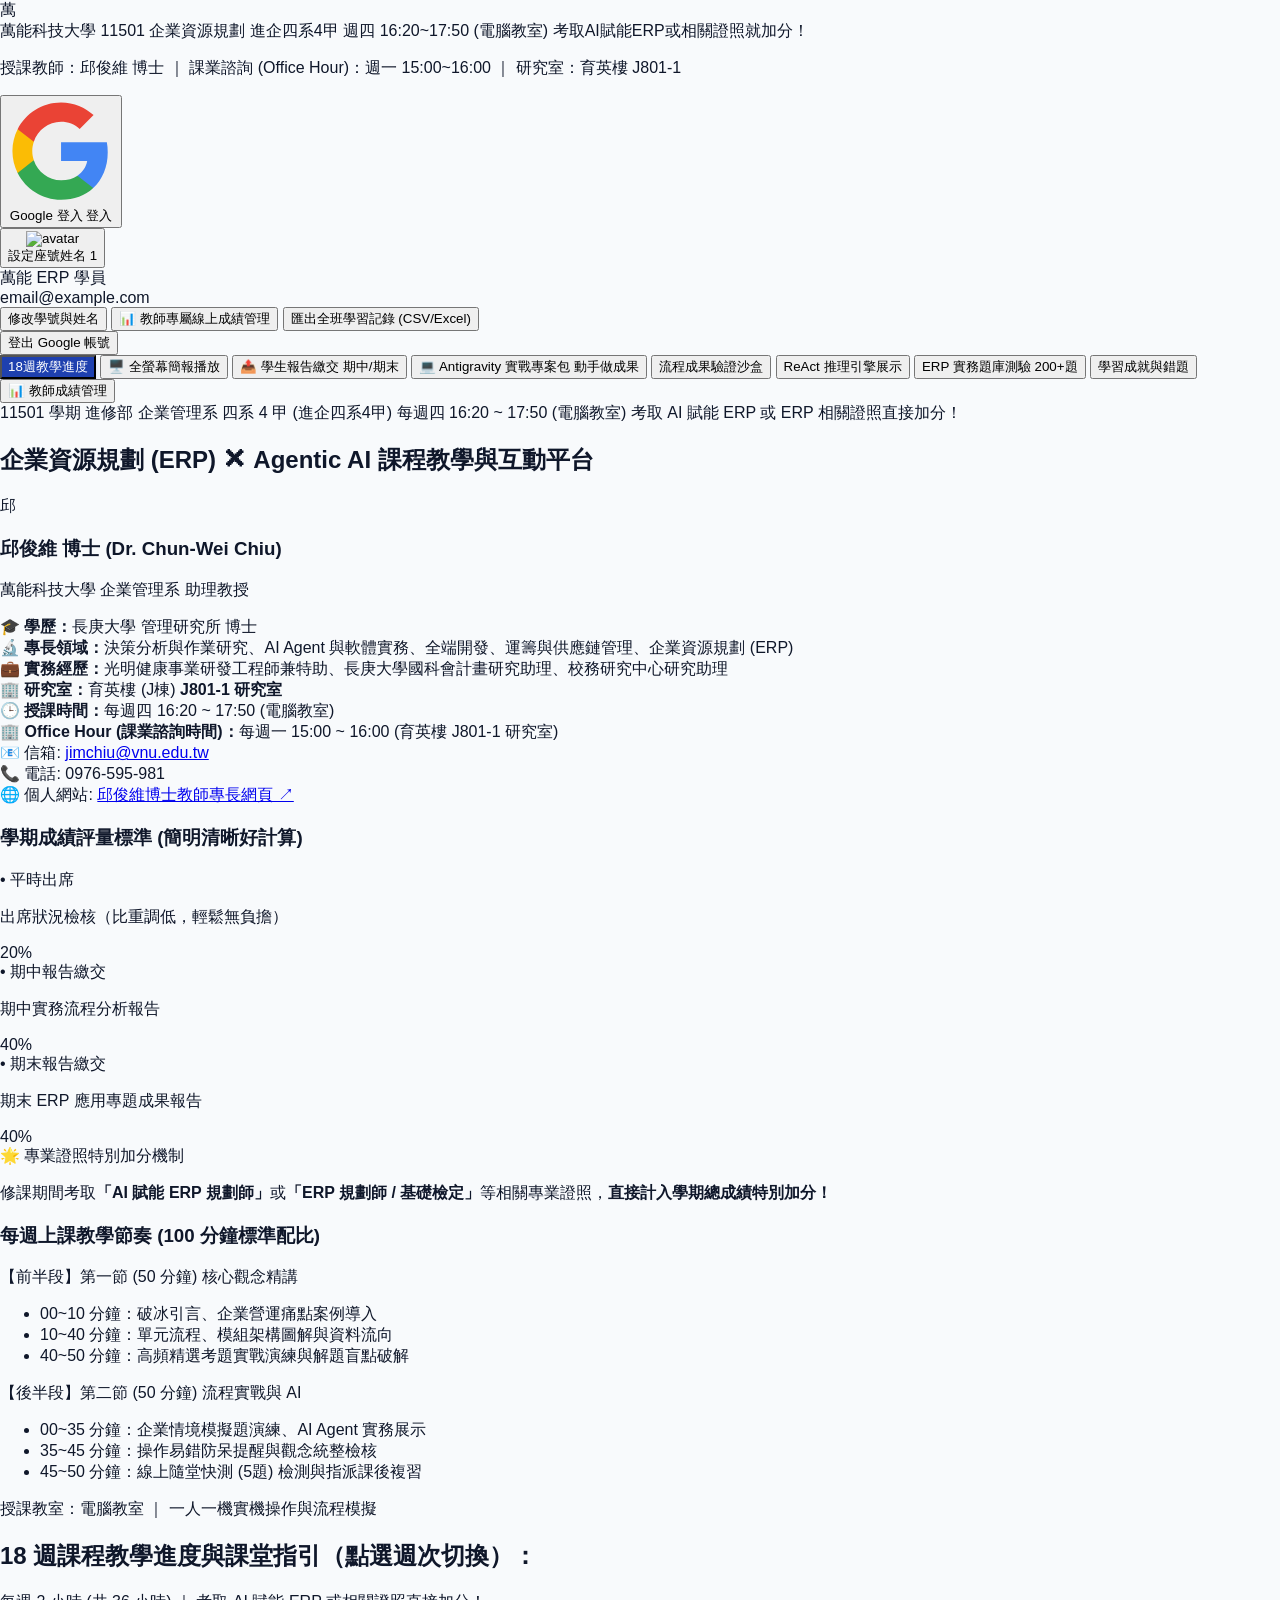
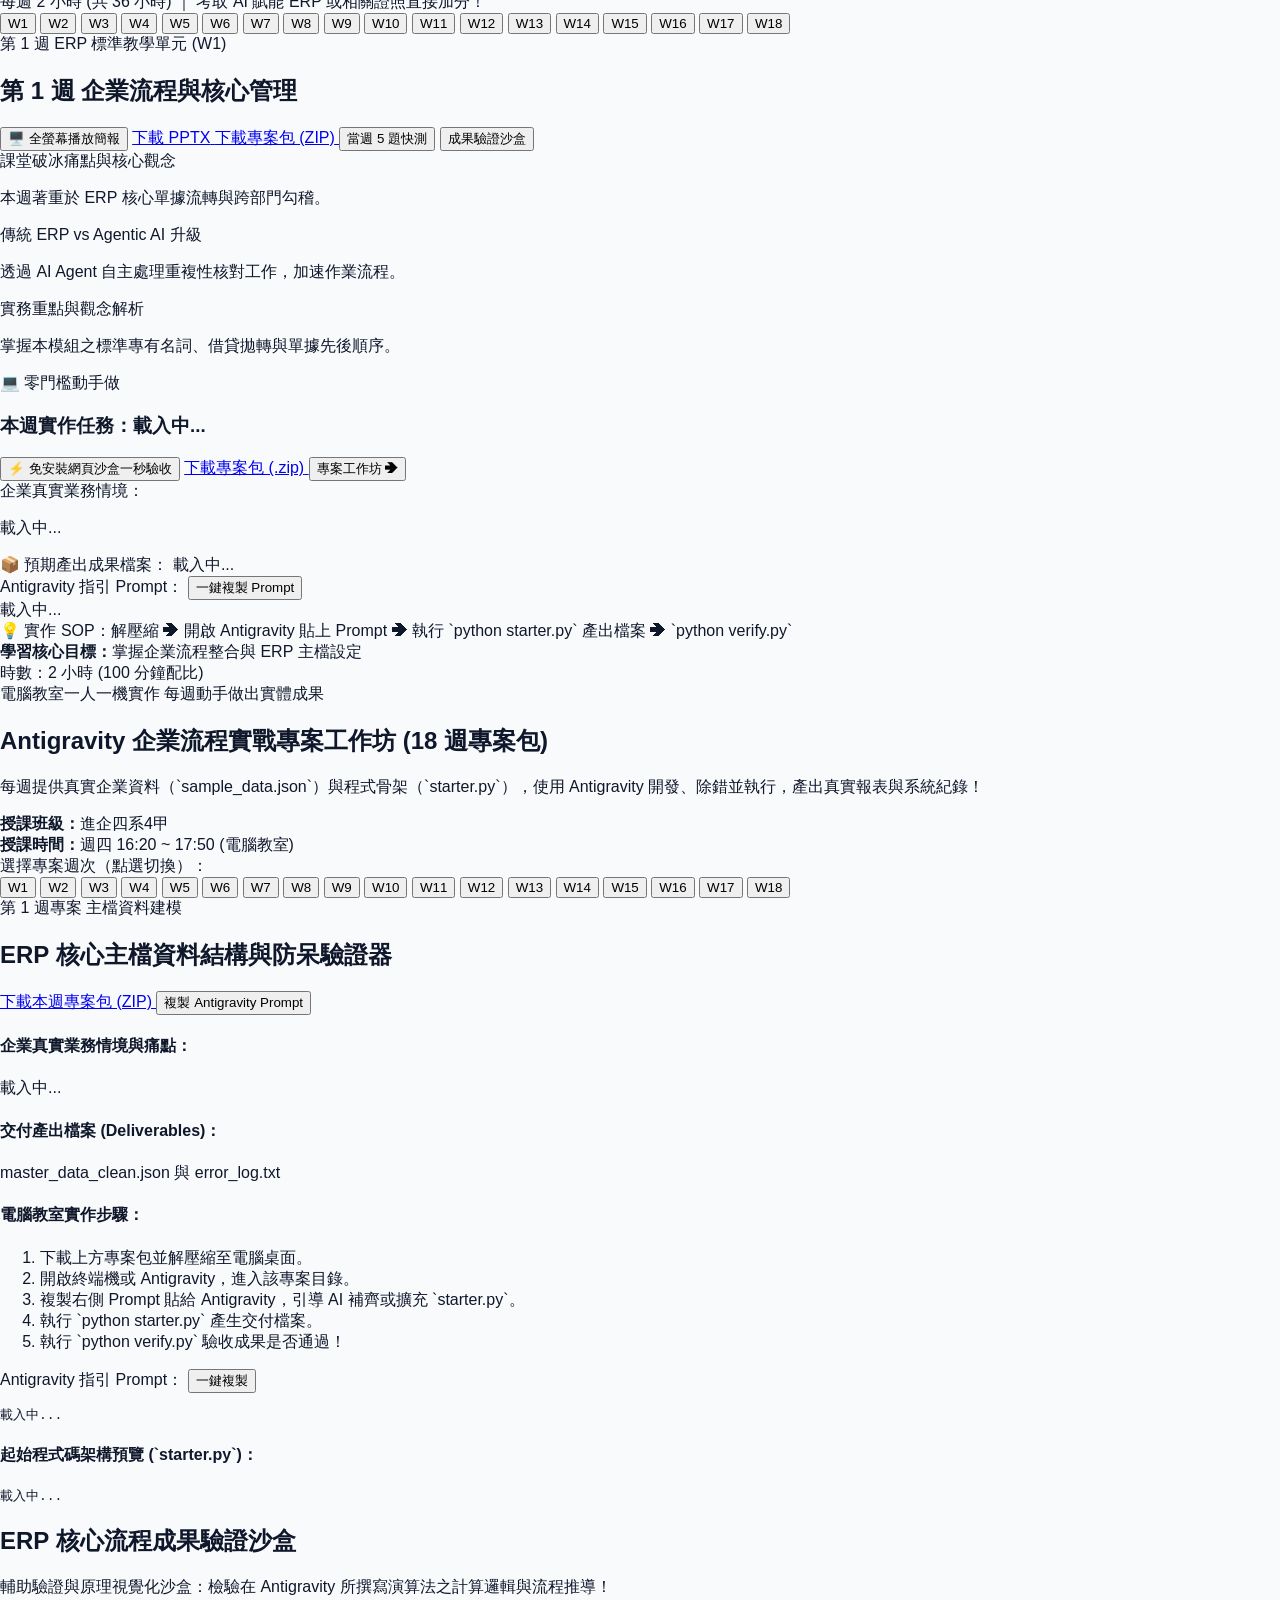
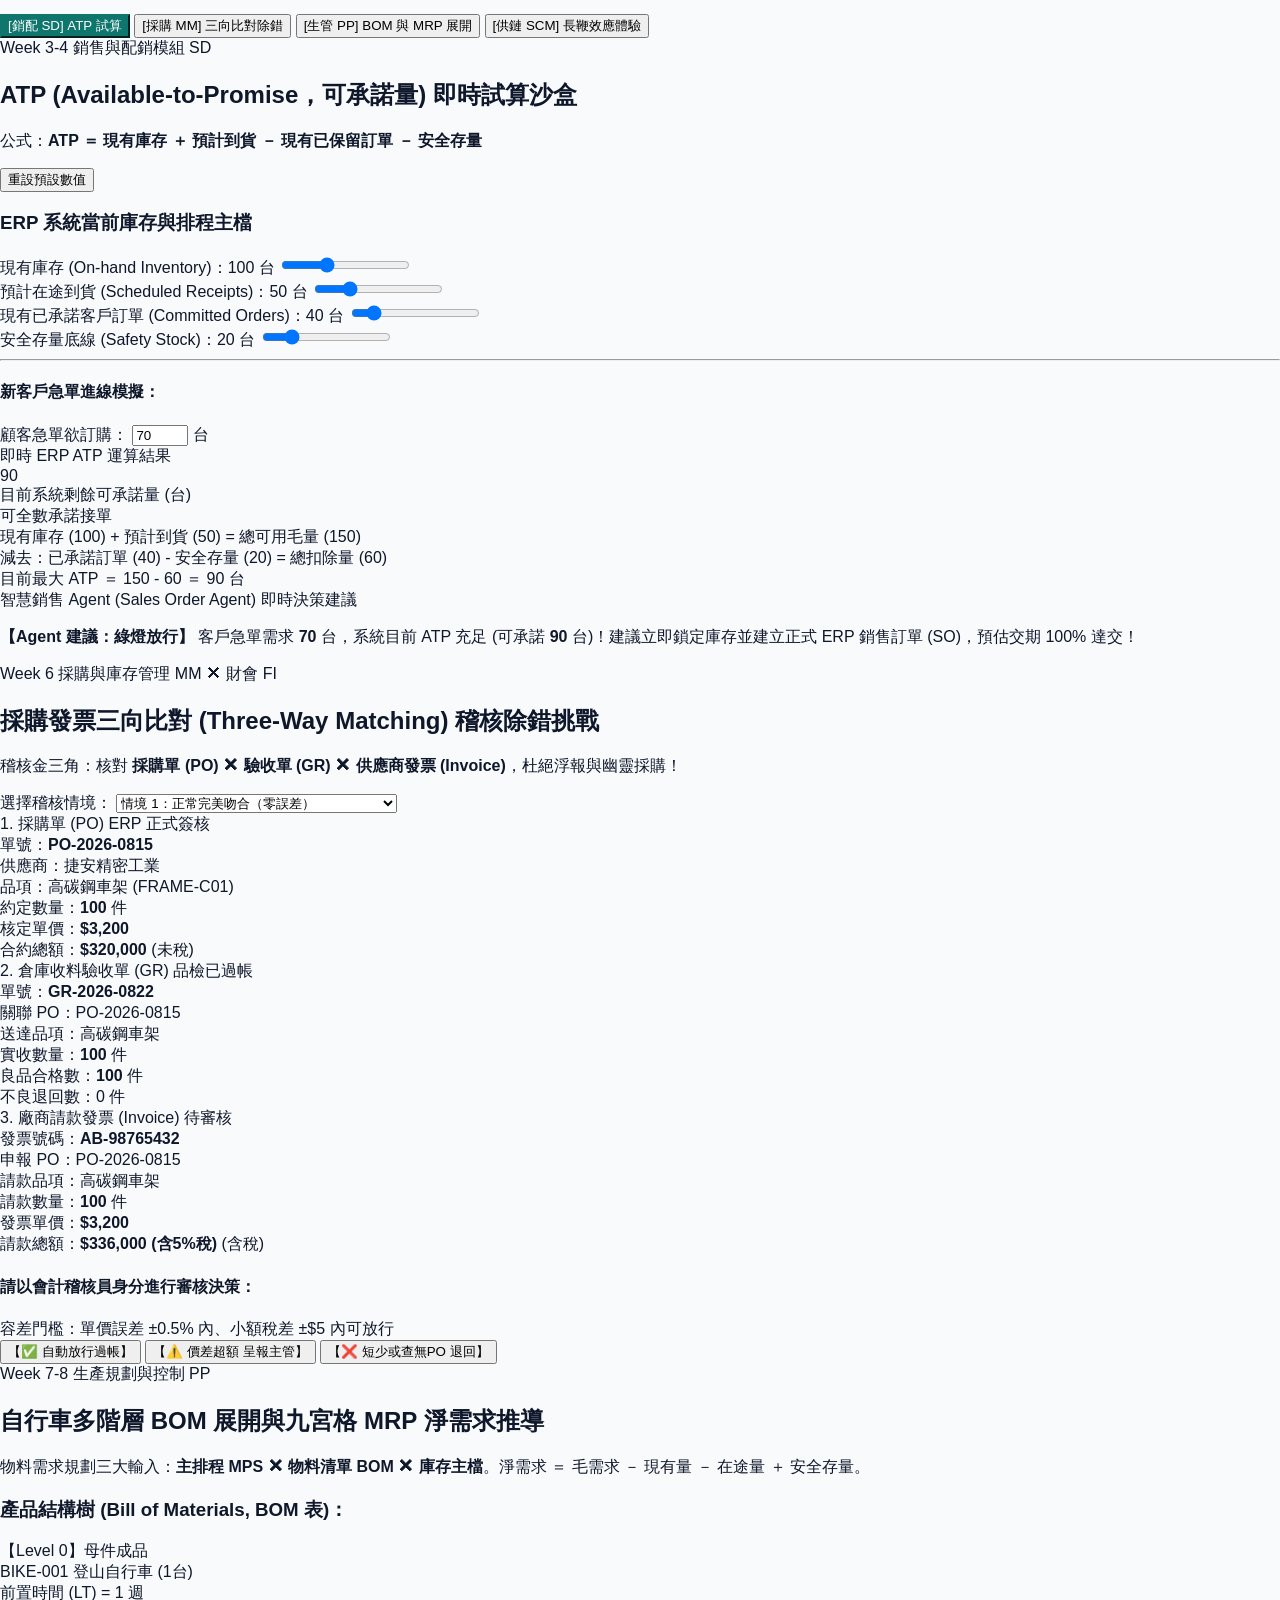
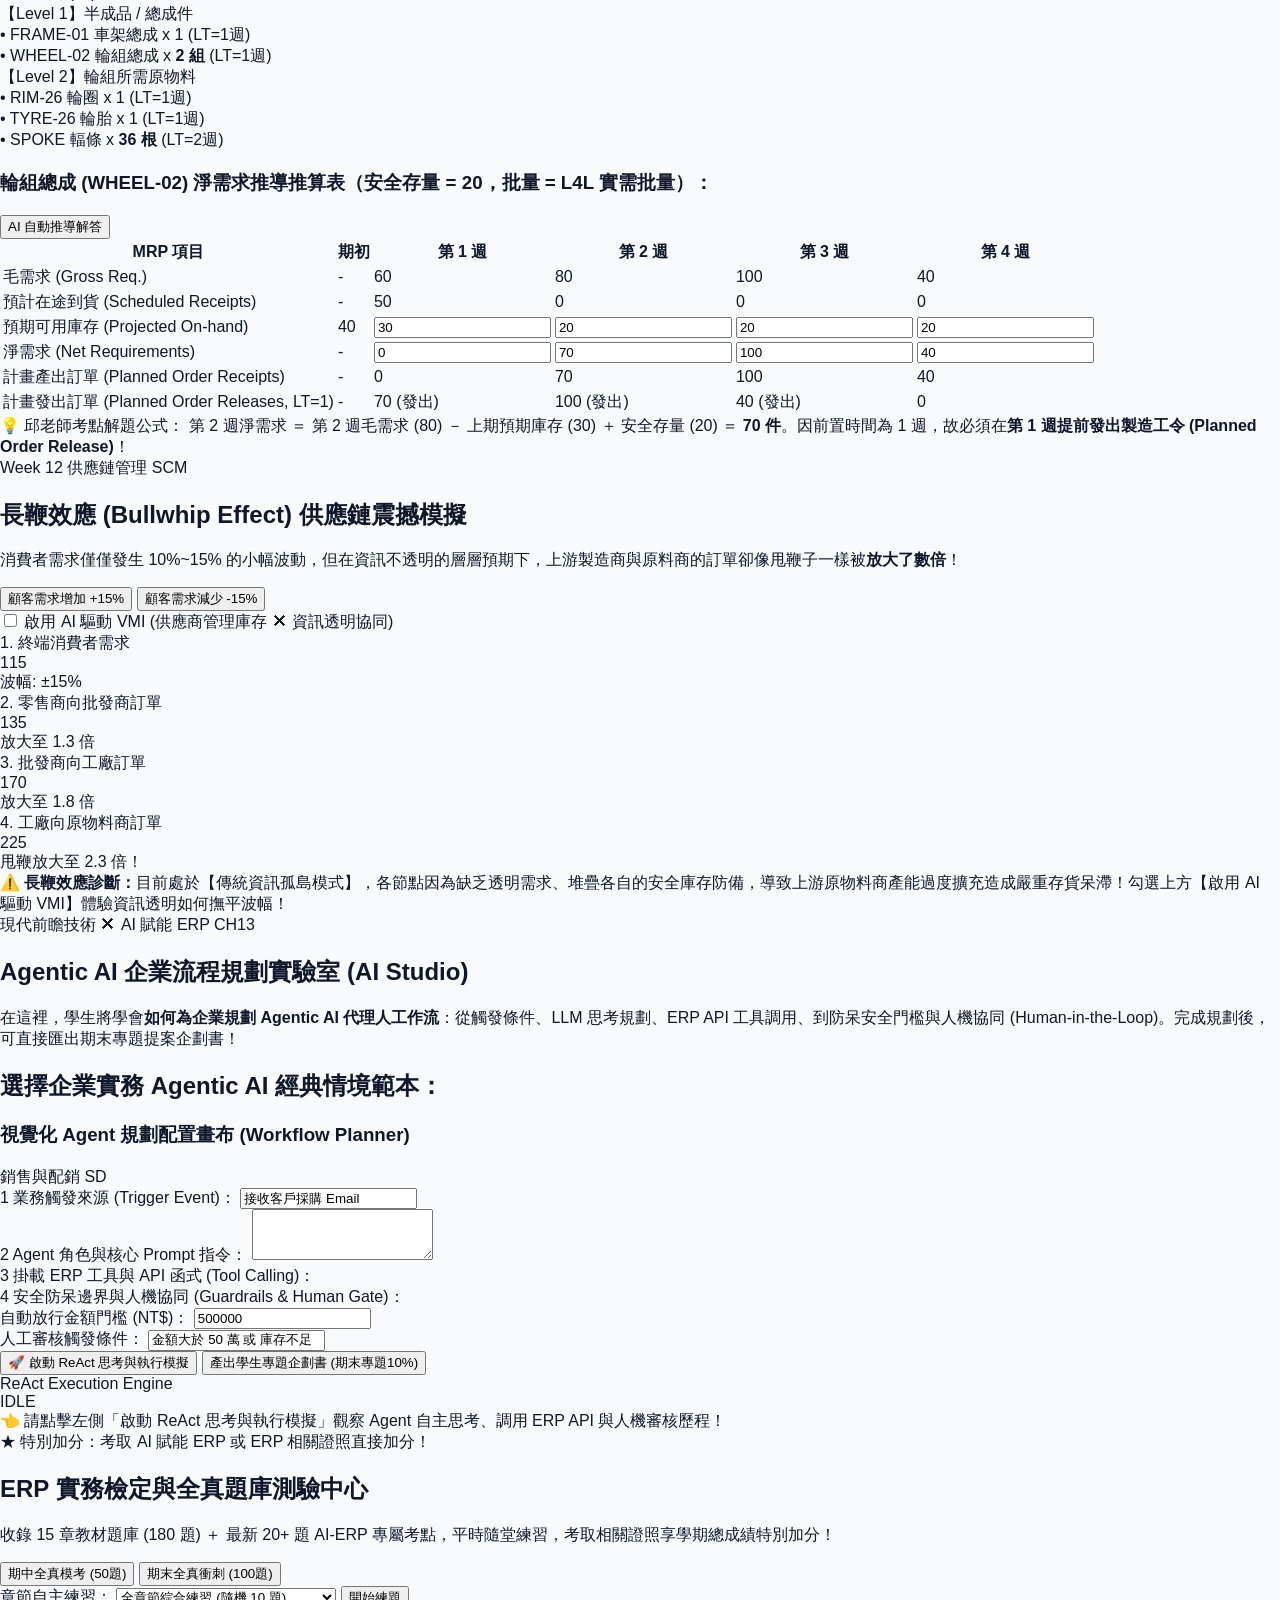
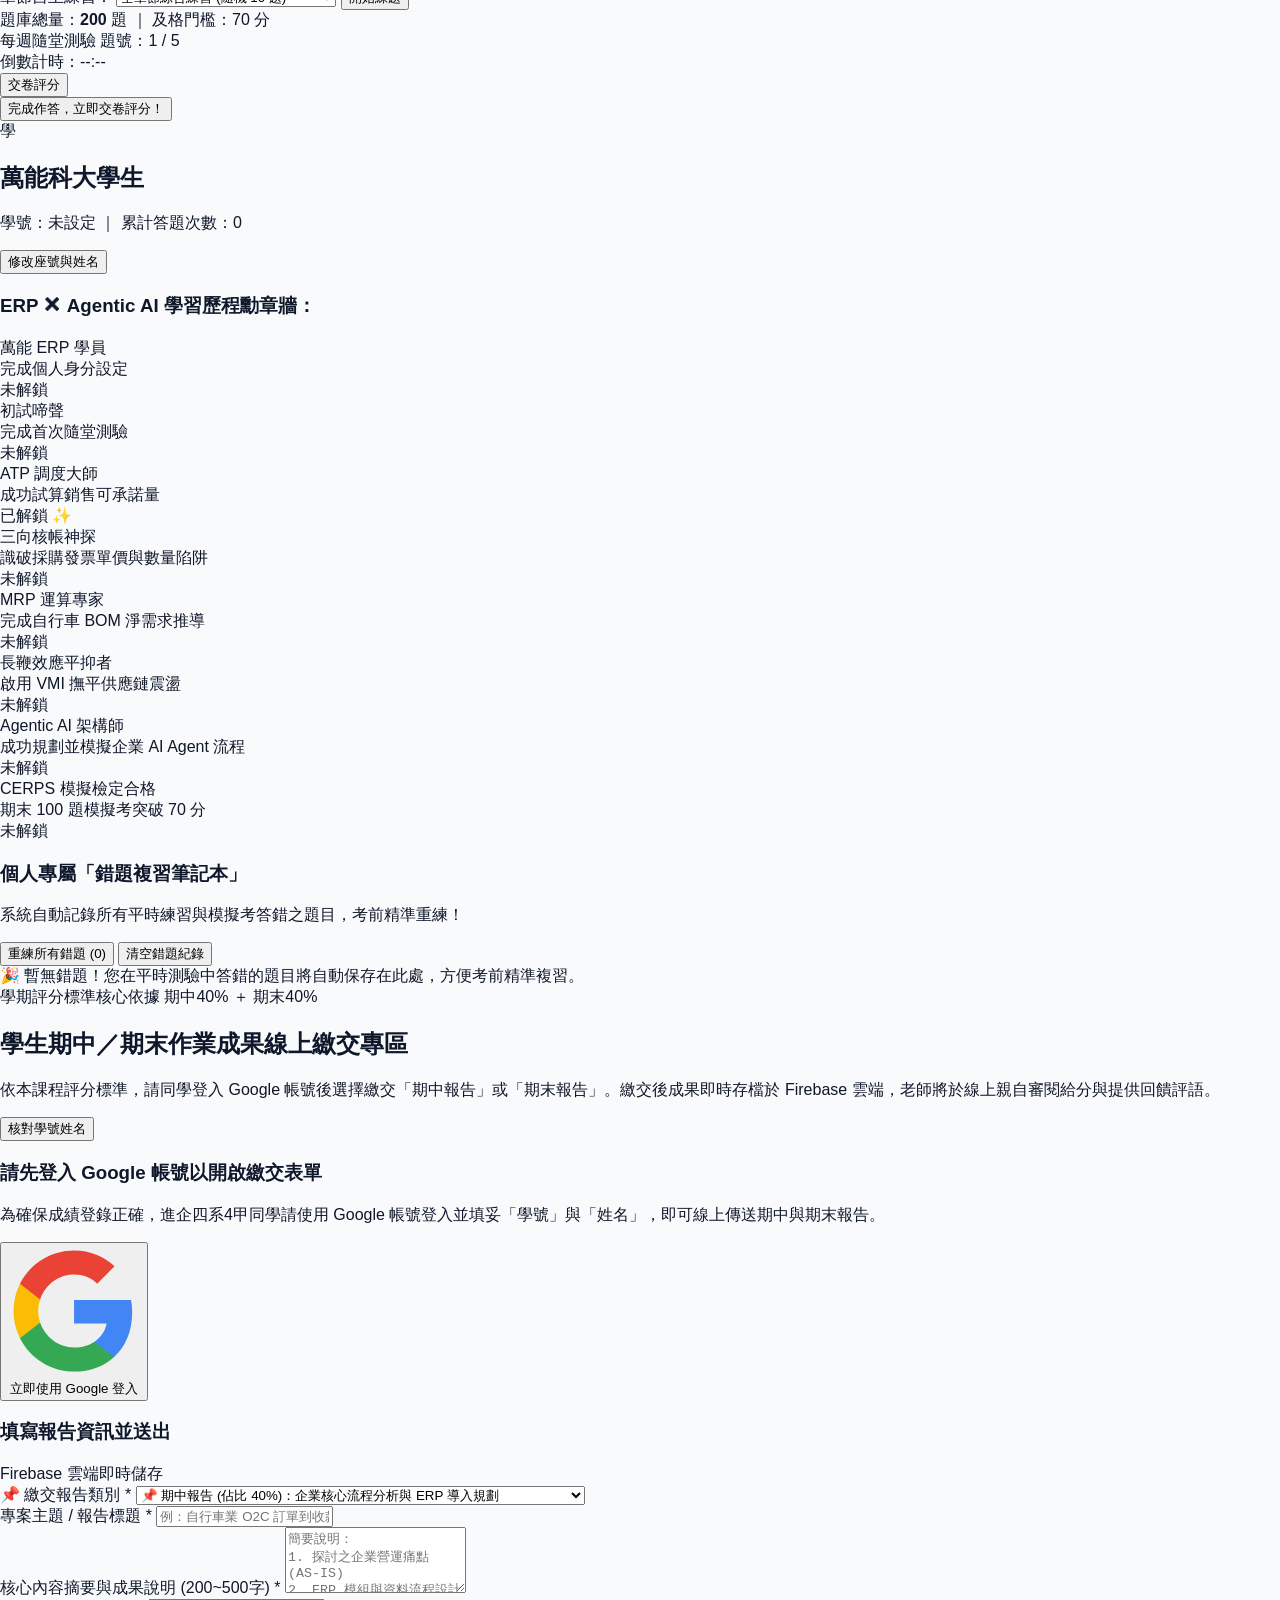
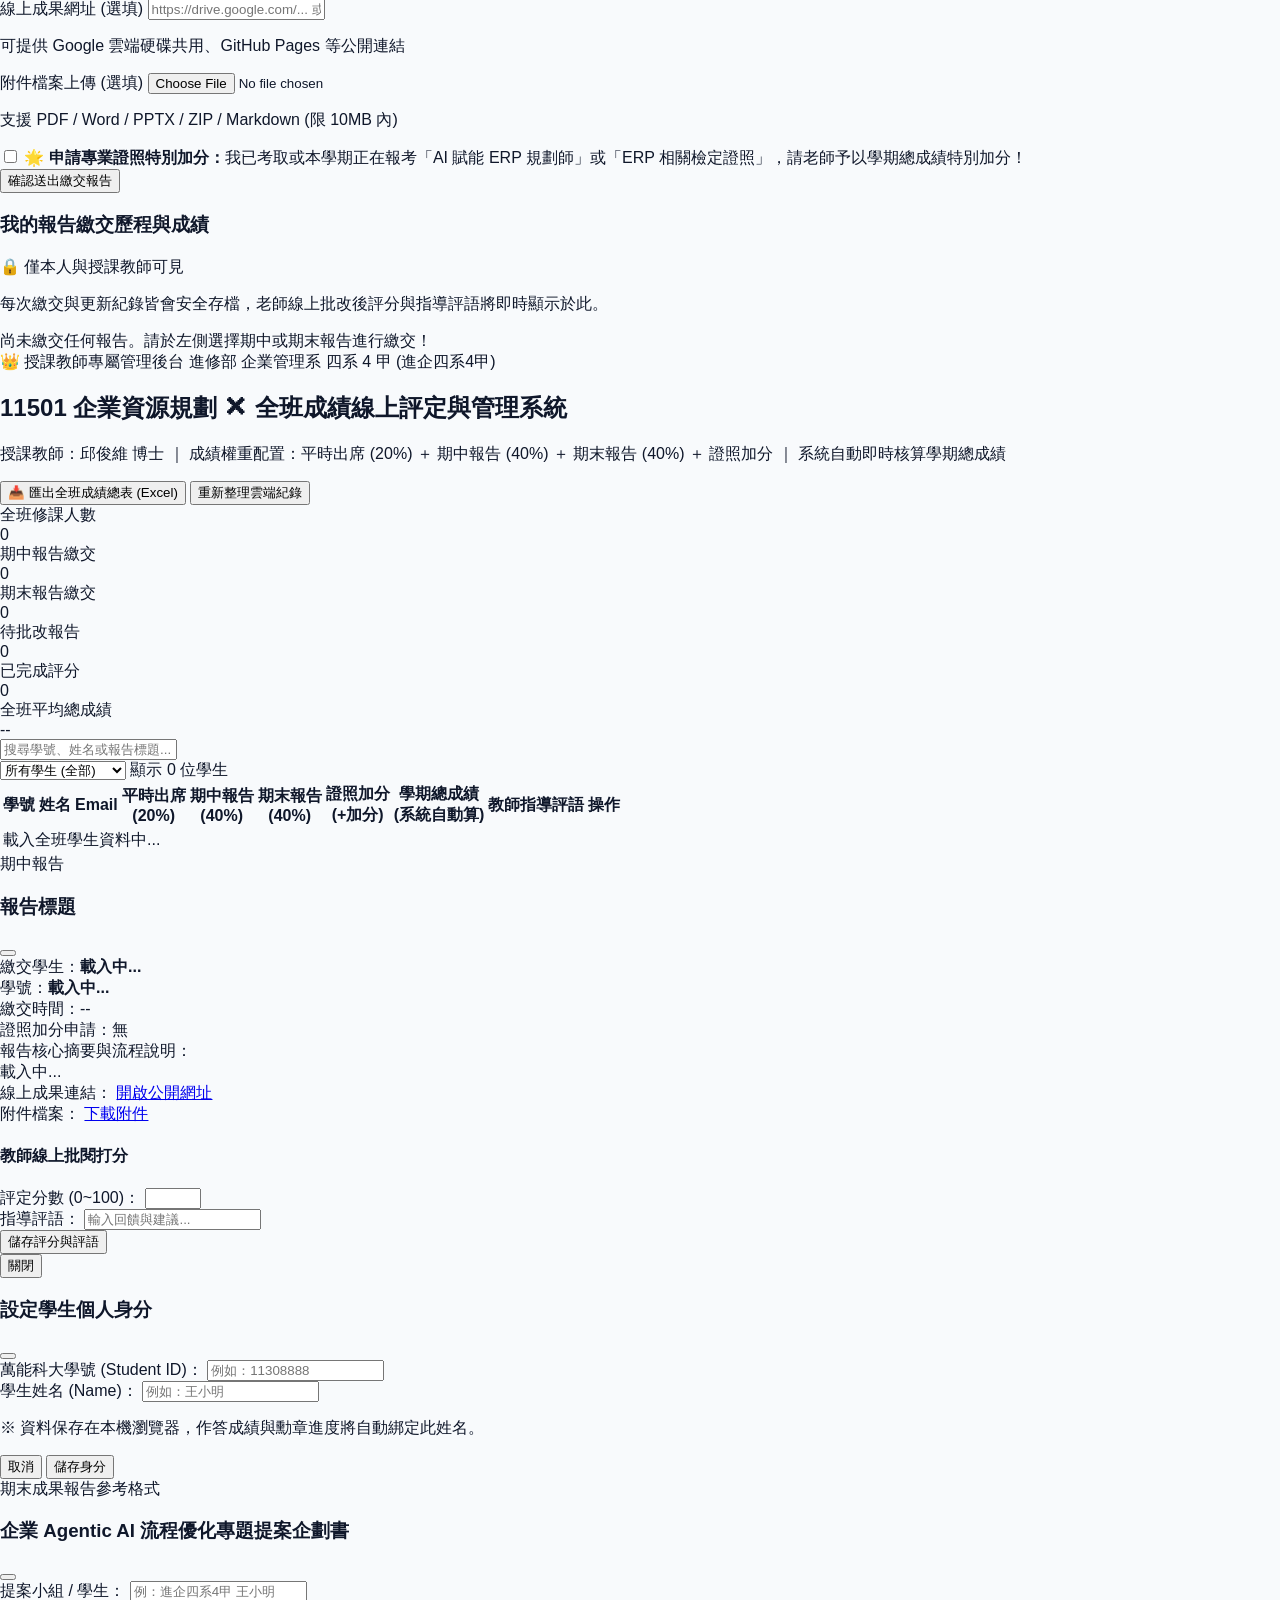
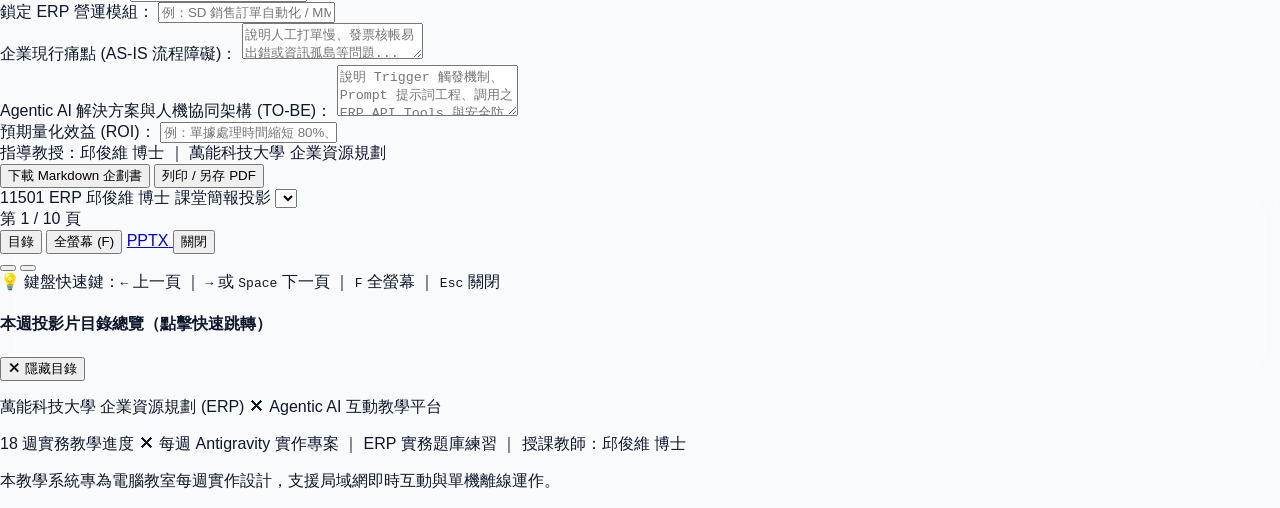
==== commit 63ec07ed: "feat: 串接 Firebase (vnu-erp-11501) 學生期中期末報告繳交與教師專屬線上成績管理系統" ====
--- a/templates/index.html
+++ b/templates/index.html
@@ -75,6 +75,10 @@
                 <i data-lucide="id-card" class="w-4 h-4 text-amber-500"></i>
                 <span>修改學號與姓名</span>
               </button>
+              <button type="button" id="teacher-grade-menu-item" onclick="switchTab('teacher'); toggleUserDropdown(false);" class="w-full text-left px-3 py-2 hover:bg-amber-50 text-amber-900 font-bold flex items-center space-x-2 hidden">
+                <i data-lucide="award" class="w-4 h-4 text-amber-600"></i>
+                <span>📊 教師專屬線上成績管理</span>
+              </button>
               <button type="button" id="teacher-export-menu-item" onclick="exportStudentRecordsToExcel(); toggleUserDropdown(false);" class="w-full text-left px-3 py-2 hover:bg-emerald-50 text-emerald-700 font-semibold flex items-center space-x-2 hidden">
                 <i data-lucide="sheet" class="w-4 h-4 text-emerald-600"></i>
                 <span>匯出全班學習記錄 (CSV/Excel)</span>
@@ -98,6 +102,11 @@
         <button onclick="openSlideDeck()" id="nav-slides" class="tab-btn px-3 sm:px-4 py-2 rounded-lg text-sm font-semibold bg-amber-500 hover:bg-amber-600 text-white flex items-center space-x-1.5 shadow-sm transition">
           <i data-lucide="presentation" class="w-4 h-4"></i>
           <span>🖥️ 全螢幕簡報播放</span>
+        </button>
+        <button onclick="switchTab('submission')" id="nav-submission" class="tab-btn px-3 sm:px-4 py-2 rounded-lg text-sm font-semibold text-emerald-700 hover:text-emerald-900 hover:bg-emerald-50 flex items-center space-x-1.5 transition border border-emerald-200">
+          <i data-lucide="upload-cloud" class="w-4 h-4 text-emerald-600"></i>
+          <span>📤 學生報告繳交</span>
+          <span class="bg-emerald-100 text-emerald-800 text-[10px] px-1.5 py-0.5 rounded-full font-bold">期中/期末</span>
         </button>
         <button onclick="switchTab('antigravity')" id="nav-antigravity" class="tab-btn px-3 sm:px-4 py-2 rounded-lg text-sm font-semibold text-purple-700 hover:text-purple-900 hover:bg-purple-50 flex items-center space-x-2">
           <i data-lucide="terminal" class="w-4 h-4 text-purple-600"></i>
@@ -120,6 +129,11 @@
         <button onclick="switchTab('achievements')" id="nav-achievements" class="tab-btn px-3 sm:px-4 py-2 rounded-lg text-sm font-semibold text-slate-600 hover:text-slate-900 hover:bg-slate-100 flex items-center space-x-2">
           <i data-lucide="bookmark-check" class="w-4 h-4"></i>
           <span>學習成就與錯題</span>
+        </button>
+        <!-- Teacher Only Tab Button (Only revealed after teacher Google login) -->
+        <button onclick="switchTab('teacher')" id="nav-teacher" class="tab-btn px-3.5 sm:px-4 py-2 rounded-lg text-sm font-black bg-gradient-to-r from-amber-400 to-amber-500 hover:from-amber-500 hover:to-amber-600 text-slate-950 hidden flex items-center space-x-1.5 transition shadow-sm border border-amber-300">
+          <i data-lucide="shield-check" class="w-4 h-4 text-slate-950"></i>
+          <span>📊 教師成績管理</span>
         </button>
       </nav>
     </div>
@@ -1227,7 +1241,333 @@
       </div>
     </section>
 
+    <!-- ==================== TAB: 學生期中期末報告線上繳交 ==================== -->
+    <section id="tab-submission" class="hidden space-y-6">
+      <div class="bg-white rounded-2xl p-6 shadow-sm border border-slate-200 space-y-6">
+        <!-- Section Header -->
+        <div class="flex flex-col md:flex-row md:items-center justify-between gap-3 border-b border-slate-100 pb-4">
+          <div>
+            <div class="flex items-center gap-2 mb-1.5">
+              <span class="bg-emerald-600 text-white text-xs px-3 py-1 rounded-full font-bold">學期評分標準核心依據</span>
+              <span class="bg-blue-100 text-blue-800 text-xs px-3 py-1 rounded-full font-bold">期中40% ＋ 期末40%</span>
+            </div>
+            <h1 class="text-2xl font-extrabold text-slate-900 tracking-tight flex items-center gap-2">
+              <i data-lucide="upload-cloud" class="w-6 h-6 text-emerald-600"></i>
+              學生期中／期末作業成果線上繳交專區
+            </h1>
+            <p class="text-xs text-slate-500 mt-1">
+              依本課程評分標準，請同學登入 Google 帳號後選擇繳交「期中報告」或「期末報告」。繳交後成果即時存檔於 Firebase 雲端，老師將於線上親自審閱給分與提供回饋評語。
+            </p>
+          </div>
+          <div class="flex items-center gap-2">
+            <button type="button" onclick="openStudentModal()" class="bg-slate-100 hover:bg-slate-200 text-slate-700 text-xs font-semibold px-3 py-2 rounded-lg transition border border-slate-200 flex items-center gap-1.5">
+              <i data-lucide="id-card" class="w-4 h-4 text-amber-500"></i>
+              <span>核對學號姓名</span>
+            </button>
+          </div>
+        </div>
+
+        <div class="grid grid-cols-1 lg:grid-cols-12 gap-6">
+          <!-- 左側：作業繳交表單 (占 7 欄) -->
+          <div class="lg:col-span-7">
+            <!-- 未登入提示區塊 -->
+            <div id="submission-login-prompt" class="p-8 text-center rounded-2xl border-2 border-dashed border-slate-300 bg-slate-50 space-y-4">
+              <div class="w-16 h-16 rounded-full bg-emerald-100 text-emerald-700 flex items-center justify-center mx-auto text-2xl shadow-sm">
+                <i data-lucide="lock" class="w-8 h-8"></i>
+              </div>
+              <div class="max-w-md mx-auto space-y-1">
+                <h3 class="font-bold text-base text-slate-900">請先登入 Google 帳號以開啟繳交表單</h3>
+                <p class="text-xs text-slate-500">
+                  為確保成績登錄正確，進企四系4甲同學請使用 Google 帳號登入並填妥「學號」與「姓名」，即可線上傳送期中與期末報告。
+                </p>
+              </div>
+              <button type="button" onclick="loginWithGoogle()" class="inline-flex items-center gap-2 bg-emerald-600 hover:bg-emerald-700 text-white font-bold px-6 py-2.5 rounded-xl text-sm shadow transition">
+                <svg class="w-4 h-4" viewBox="0 0 24 24">
+                  <path fill="#4285F4" d="M22.56 12.25c0-.78-.07-1.53-.2-2.25H12v4.26h5.92c-.26 1.37-1.04 2.53-2.21 3.31v2.77h3.57c2.08-1.92 3.28-4.74 3.28-8.09z"/>
+                  <path fill="#34A853" d="M12 23c2.97 0 5.46-.98 7.28-2.66l-3.57-2.77c-.98.66-2.23 1.06-3.71 1.06-2.86 0-5.29-1.93-6.16-4.53H2.18v2.84C3.99 20.53 7.7 23 12 23z"/>
+                  <path fill="#FBBC05" d="M5.84 14.09c-.22-.66-.35-1.36-.35-2.09s.13-1.43.35-2.09V7.06H2.18C1.43 8.55 1 10.22 1 12s.43 3.45 1.18 4.94l2.85-2.22.81-.63z"/>
+                  <path fill="#EA4335" d="M12 5.38c1.62 0 3.06.56 4.21 1.64l3.15-3.15C17.45 2.09 14.97 1 12 1 7.7 1 3.99 3.47 2.18 7.06l3.66 2.84c.87-2.6 3.3-4.52 6.16-4.52z"/>
+                </svg>
+                <span>立即使用 Google 登入</span>
+              </button>
+            </div>
+
+            <!-- 已登入繳交表單 -->
+            <div id="submission-form-box" class="hidden p-6 rounded-2xl border border-slate-200 bg-slate-50/70 space-y-4">
+              <div class="flex items-center justify-between border-b border-slate-200 pb-3">
+                <h3 class="font-bold text-base text-slate-900 flex items-center gap-2">
+                  <i data-lucide="file-plus-2" class="w-5 h-5 text-emerald-600"></i>
+                  填寫報告資訊並送出
+                </h3>
+                <span class="bg-emerald-100 text-emerald-800 text-xs font-bold px-2.5 py-1 rounded-full flex items-center gap-1">
+                  <i data-lucide="cloud" class="w-3.5 h-3.5"></i> Firebase 雲端即時儲存
+                </span>
+              </div>
+
+              <form id="report-submit-form" onsubmit="handleStudentReportSubmit(event)" class="space-y-4 text-xs">
+                <!-- 繳交類別 -->
+                <div>
+                  <label class="block font-bold text-slate-800 mb-1">📌 繳交報告類別 *</label>
+                  <select id="report-type-select" class="w-full border border-slate-300 rounded-lg p-2.5 font-bold text-sm text-emerald-800 bg-white focus:outline-none focus:border-emerald-500" required>
+                    <option value="期中報告">📌 期中報告 (佔比 40%)：企業核心流程分析與 ERP 導入規劃</option>
+                    <option value="期末報告">🏆 期末報告 (佔比 40%)：企業 ERP ✕ Agentic AI 智慧流程整合專案成果</option>
+                  </select>
+                </div>
+
+                <!-- 報告主題 -->
+                <div>
+                  <label class="block font-bold text-slate-800 mb-1">專案主題 / 報告標題 *</label>
+                  <input type="text" id="report-title-input" placeholder="例：自行車業 O2C 訂單到收款流程優化與 ATP 試算報告" class="w-full border border-slate-300 rounded-lg p-2.5 text-sm bg-white focus:outline-none focus:border-emerald-500" required>
+                </div>
+
+                <!-- 內容摘要與流程架構說明 -->
+                <div>
+                  <label class="block font-bold text-slate-800 mb-1">核心內容摘要與成果說明 (200~500字) *</label>
+                  <textarea id="report-summary-input" rows="4" placeholder="簡要說明：&#10;1. 探討之企業營運痛點 (AS-IS)&#10;2. ERP 模組與資料流程設計 (TO-BE)&#10;3. 所運用之 Agentic AI 或 Python 工具成果&#10;4. 預期效益與實作心得..." class="w-full border border-slate-300 rounded-lg p-2.5 text-sm bg-white focus:outline-none focus:border-emerald-500 leading-relaxed" required></textarea>
+                </div>
+
+                <!-- 雙軌上傳方式：線上連結與附件上傳 -->
+                <div class="grid grid-cols-1 sm:grid-cols-2 gap-4 bg-white p-4 rounded-xl border border-slate-200">
+                  <div>
+                    <label class="block font-bold text-slate-800 mb-1 flex items-center gap-1.5">
+                      <i data-lucide="link" class="w-4 h-4 text-blue-600"></i> 線上成果網址 (選填)
+                    </label>
+                    <input type="url" id="report-url-input" placeholder="https://drive.google.com/... 或 GitHub 網址" class="w-full border border-slate-300 rounded-lg p-2 text-xs focus:outline-none focus:border-blue-500">
+                    <p class="text-[11px] text-slate-400 mt-1">可提供 Google 雲端硬碟共用、GitHub Pages 等公開連結</p>
+                  </div>
+                  <div>
+                    <label class="block font-bold text-slate-800 mb-1 flex items-center gap-1.5">
+                      <i data-lucide="paperclip" class="w-4 h-4 text-purple-600"></i> 附件檔案上傳 (選填)
+                    </label>
+                    <input type="file" id="report-file-input" accept=".pdf,.docx,.doc,.pptx,.ppt,.zip,.rar,.md" class="w-full text-xs text-slate-600 file:mr-2 file:py-1.5 file:px-3 file:rounded-md file:border-0 file:text-xs file:font-semibold file:bg-purple-100 file:text-purple-700 hover:file:bg-purple-200 cursor-pointer">
+                    <p class="text-[11px] text-slate-400 mt-1">支援 PDF / Word / PPTX / ZIP / Markdown (限 10MB 內)</p>
+                  </div>
+                </div>
+
+                <!-- 證照加分申請勾選 -->
+                <div class="p-3 bg-amber-50 rounded-xl border border-amber-200 flex items-start gap-2.5">
+                  <input type="checkbox" id="report-cert-checkbox" class="mt-0.5 rounded text-amber-600 focus:ring-amber-500 cursor-pointer">
+                  <label for="report-cert-checkbox" class="cursor-pointer text-xs text-amber-900 leading-relaxed">
+                    <strong>🌟 申請專業證照特別加分：</strong>我已考取或本學期正在報考「AI 賦能 ERP 規劃師」或「ERP 相關檢定證照」，請老師予以學期總成績特別加分！
+                  </label>
+                </div>
+
+                <button type="submit" id="btn-submit-report" class="w-full bg-emerald-600 hover:bg-emerald-700 text-white font-bold py-3 rounded-xl shadow-md transition flex items-center justify-center gap-2 text-sm">
+                  <i data-lucide="check-circle-2" class="w-5 h-5"></i>
+                  <span>確認送出繳交報告</span>
+                </button>
+              </form>
+            </div>
+          </div>
+
+          <!-- 右側：個人繳交歷程與成績反饋 (占 5 欄，僅本人與老師可看) -->
+          <div class="lg:col-span-5 space-y-4">
+            <div class="p-5 rounded-2xl border border-slate-200 bg-white space-y-3">
+              <div class="flex items-center justify-between border-b border-slate-100 pb-2">
+                <h3 class="font-bold text-sm text-slate-900 flex items-center gap-2">
+                  <i data-lucide="history" class="w-4 h-4 text-blue-600"></i>
+                  我的報告繳交歷程與成績
+                </h3>
+                <span class="text-[11px] text-slate-400">🔒 僅本人與授課教師可見</span>
+              </div>
+              <p class="text-[11px] text-slate-500 leading-relaxed">
+                每次繳交與更新紀錄皆會安全存檔，老師線上批改後評分與指導評語將即時顯示於此。
+              </p>
+
+              <!-- 個人報告清單容器 -->
+              <div id="student-personal-reports-container" class="space-y-3">
+                <div class="p-6 text-center text-slate-400 text-xs">
+                  <i data-lucide="inbox" class="w-8 h-8 mx-auto mb-2 text-slate-300"></i>
+                  尚未繳交任何報告。請於左側選擇期中或期末報告進行繳交！
+                </div>
+              </div>
+            </div>
+          </div>
+        </div>
+      </div>
+    </section>
+
+    <!-- ==================== TAB: 教師專屬線上成績管理與評分後台 (僅授課教師可見) ==================== -->
+    <section id="tab-teacher" class="hidden space-y-6">
+      <div class="bg-white rounded-2xl p-6 shadow-sm border border-slate-200 space-y-6">
+        <!-- Teacher Dashboard Banner -->
+        <div class="bg-gradient-to-r from-slate-900 via-indigo-950 to-slate-900 text-white p-6 rounded-2xl shadow-lg border border-slate-800 flex flex-col md:flex-row md:items-center justify-between gap-4">
+          <div class="space-y-1.5">
+            <div class="flex items-center gap-2">
+              <span class="bg-amber-400 text-slate-950 text-xs font-black px-2.5 py-0.5 rounded shadow">👑 授課教師專屬管理後台</span>
+              <span class="text-xs text-indigo-300">進修部 企業管理系 四系 4 甲 (進企四系4甲)</span>
+            </div>
+            <h1 class="text-2xl font-black tracking-tight text-white flex items-center gap-2">
+              <i data-lucide="shield-check" class="w-6 h-6 text-amber-400"></i>
+              11501 企業資源規劃 ✕ 全班成績線上評定與管理系統
+            </h1>
+            <p class="text-xs text-slate-300">
+              授課教師：邱俊維 博士 ｜ 成績權重配置：平時出席 (20%) ＋ 期中報告 (40%) ＋ 期末報告 (40%) ＋ 證照加分 ｜ 系統自動即時核算學期總成績
+            </p>
+          </div>
+          <div class="flex flex-wrap items-center gap-2 shrink-0">
+            <button type="button" onclick="exportAllGradesToExcel()" class="bg-emerald-600 hover:bg-emerald-500 text-white px-4 py-2 rounded-xl text-xs font-bold flex items-center gap-1.5 shadow transition">
+              <i data-lucide="sheet" class="w-4 h-4"></i>
+              <span>📥 匯出全班成績總表 (Excel)</span>
+            </button>
+            <button type="button" onclick="loadTeacherGradeDashboard()" class="bg-slate-800 hover:bg-slate-700 text-slate-200 px-3.5 py-2 rounded-xl text-xs font-semibold flex items-center gap-1.5 transition border border-slate-700">
+              <i data-lucide="rotate-cw" class="w-4 h-4"></i>
+              <span>重新整理雲端紀錄</span>
+            </button>
+          </div>
+        </div>
+
+        <!-- 全班數據概覽看板 -->
+        <div class="grid grid-cols-2 sm:grid-cols-3 md:grid-cols-6 gap-4">
+          <div class="bg-slate-50 p-4 rounded-xl border border-slate-200 text-center">
+            <span class="text-xs text-slate-500 font-medium">全班修課人數</span>
+            <div id="stat-teacher-total-students" class="text-2xl font-black text-slate-900 mt-1">0</div>
+          </div>
+          <div class="bg-blue-50/60 p-4 rounded-xl border border-blue-200 text-center">
+            <span class="text-xs text-blue-800 font-bold">期中報告繳交</span>
+            <div id="stat-teacher-midterm-count" class="text-2xl font-black text-blue-700 mt-1">0</div>
+          </div>
+          <div class="bg-purple-50/60 p-4 rounded-xl border border-purple-200 text-center">
+            <span class="text-xs text-purple-800 font-bold">期末報告繳交</span>
+            <div id="stat-teacher-final-count" class="text-2xl font-black text-purple-700 mt-1">0</div>
+          </div>
+          <div class="bg-amber-50/60 p-4 rounded-xl border border-amber-200 text-center">
+            <span class="text-xs text-amber-800 font-bold">待批改報告</span>
+            <div id="stat-teacher-pending-count" class="text-2xl font-black text-amber-600 mt-1">0</div>
+          </div>
+          <div class="bg-emerald-50/60 p-4 rounded-xl border border-emerald-200 text-center">
+            <span class="text-xs text-emerald-800 font-bold">已完成評分</span>
+            <div id="stat-teacher-graded-count" class="text-2xl font-black text-emerald-700 mt-1">0</div>
+          </div>
+          <div class="bg-indigo-50/60 p-4 rounded-xl border border-indigo-200 text-center">
+            <span class="text-xs text-indigo-800 font-bold">全班平均總成績</span>
+            <div id="stat-teacher-avg-score" class="text-2xl font-black text-indigo-700 mt-1">--</div>
+          </div>
+        </div>
+
+        <!-- 搜尋與篩選列 -->
+        <div class="flex flex-col sm:flex-row items-center justify-between gap-3 bg-slate-50 p-3 rounded-xl border border-slate-200 text-xs">
+          <div class="flex items-center gap-2 w-full sm:w-72">
+            <i data-lucide="search" class="w-4 h-4 text-slate-400"></i>
+            <input type="text" id="teacher-search-box" oninput="filterTeacherGradesTable()" placeholder="搜尋學號、姓名或報告標題..." class="w-full bg-white border border-slate-300 rounded-lg p-2 focus:outline-none focus:border-blue-500">
+          </div>
+          <div class="flex flex-wrap items-center gap-2 w-full sm:w-auto justify-end">
+            <select id="teacher-filter-status-select" onchange="filterTeacherGradesTable()" class="bg-white border border-slate-300 rounded-lg p-2 font-medium">
+              <option value="all">所有學生 (全部)</option>
+              <option value="midterm_submitted">僅看已繳期中報告</option>
+              <option value="final_submitted">僅看已繳期末報告</option>
+              <option value="needs_grading">僅看有待批改報告</option>
+            </select>
+            <span id="teacher-table-count-label" class="text-slate-500 font-medium">顯示 0 位學生</span>
+          </div>
+        </div>
+
+        <!-- 全班成績計算總表 -->
+        <div class="overflow-x-auto rounded-xl border border-slate-200 shadow-sm">
+          <table class="min-w-full divide-y divide-slate-200 text-xs text-left" id="teacher-grades-table">
+            <thead class="bg-slate-100 font-bold text-slate-700 uppercase tracking-wider">
+              <tr>
+                <th class="py-3 px-3">學號</th>
+                <th class="py-3 px-3">姓名</th>
+                <th class="py-3 px-3">Email</th>
+                <th class="py-3 px-2 text-center w-24">平時出席<br><span class="text-blue-600 font-bold">(20%)</span></th>
+                <th class="py-3 px-3 text-center min-w-[130px]">期中報告<br><span class="text-indigo-600 font-bold">(40%)</span></th>
+                <th class="py-3 px-3 text-center min-w-[130px]">期末報告<br><span class="text-purple-600 font-bold">(40%)</span></th>
+                <th class="py-3 px-2 text-center w-20">證照加分<br><span class="text-amber-600 font-bold">(+加分)</span></th>
+                <th class="py-3 px-3 text-center w-28 bg-amber-50/80">學期總成績<br><span class="text-amber-900 font-bold">(系統自動算)</span></th>
+                <th class="py-3 px-3 min-w-[180px]">教師指導評語</th>
+                <th class="py-3 px-3 text-center w-20">操作</th>
+              </tr>
+            </thead>
+            <tbody id="teacher-grades-tbody" class="bg-white divide-y divide-slate-100">
+              <!-- Dynamically rendered by renderTeacherGradeDashboard() in app.js -->
+              <tr>
+                <td colspan="10" class="text-center py-8 text-slate-400">
+                  <i data-lucide="loader-2" class="w-6 h-6 animate-spin mx-auto mb-2 text-slate-300"></i>
+                  載入全班學生資料中...
+                </td>
+              </tr>
+            </tbody>
+          </table>
+        </div>
+      </div>
+    </section>
+
   </main>
+
+  <!-- ==================== REPORT DETAIL & PREVIEW MODAL ==================== -->
+  <div id="report-preview-modal" class="fixed inset-0 bg-black/60 z-50 hidden flex items-center justify-center p-4 overflow-y-auto">
+    <div class="bg-white rounded-2xl max-w-2xl w-full p-6 space-y-4 shadow-2xl my-8">
+      <div class="flex items-center justify-between border-b border-slate-100 pb-3">
+        <div class="flex items-center gap-2">
+          <span id="preview-report-badge" class="bg-blue-600 text-white text-xs font-bold px-2.5 py-1 rounded">期中報告</span>
+          <h3 id="preview-report-title" class="font-bold text-base text-slate-900">報告標題</h3>
+        </div>
+        <button onclick="closeReportPreviewModal()" class="text-slate-400 hover:text-slate-600">
+          <i data-lucide="x" class="w-5 h-5"></i>
+        </button>
+      </div>
+
+      <div class="space-y-3 text-xs">
+        <div class="grid grid-cols-2 gap-3 bg-slate-50 p-3 rounded-xl border border-slate-200">
+          <div><span class="text-slate-500 font-medium">繳交學生：</span><strong id="preview-report-student" class="text-slate-900">載入中...</strong></div>
+          <div><span class="text-slate-500 font-medium">學號：</span><strong id="preview-report-id" class="font-mono text-blue-700">載入中...</strong></div>
+          <div><span class="text-slate-500 font-medium">繳交時間：</span><span id="preview-report-time" class="text-slate-600 font-mono">--</span></div>
+          <div><span class="text-slate-500 font-medium">證照加分申請：</span><span id="preview-report-cert" class="font-bold text-amber-700">無</span></div>
+        </div>
+
+        <div>
+          <label class="block font-bold text-slate-700 mb-1">報告核心摘要與流程說明：</label>
+          <div id="preview-report-summary" class="p-3 bg-slate-50 rounded-xl border border-slate-200 whitespace-pre-wrap leading-relaxed text-slate-800 max-h-56 overflow-y-auto">
+            載入中...
+          </div>
+        </div>
+
+        <div id="preview-report-link-container" class="hidden">
+          <label class="block font-bold text-slate-700 mb-1">線上成果連結：</label>
+          <a id="preview-report-link" href="#" target="_blank" class="text-blue-600 hover:underline inline-flex items-center gap-1 font-semibold">
+            <span>開啟公開網址</span> <i data-lucide="external-link" class="w-3.5 h-3.5"></i>
+          </a>
+        </div>
+
+        <div id="preview-report-file-container" class="hidden">
+          <label class="block font-bold text-slate-700 mb-1">附件檔案：</label>
+          <a id="preview-report-file" href="#" download class="bg-purple-100 hover:bg-purple-200 text-purple-800 font-bold px-3 py-1.5 rounded-lg inline-flex items-center gap-1.5 transition">
+            <i data-lucide="download" class="w-3.5 h-3.5"></i>
+            <span id="preview-report-filename">下載附件</span>
+          </a>
+        </div>
+
+        <!-- 教師評分區塊 (若為教師顯示打分欄位) -->
+        <div id="preview-teacher-grading-box" class="pt-3 border-t border-slate-200 space-y-2 hidden">
+          <h4 class="font-bold text-slate-800 flex items-center gap-1.5">
+            <i data-lucide="edit-3" class="w-4 h-4 text-emerald-600"></i> 教師線上批閱打分
+          </h4>
+          <div class="grid grid-cols-1 sm:grid-cols-3 gap-3">
+            <div>
+              <label class="block text-slate-600 mb-0.5 font-semibold">評定分數 (0~100)：</label>
+              <input type="number" id="preview-score-input" min="0" max="100" class="w-full border border-slate-300 rounded-lg p-2 font-bold text-emerald-800 text-sm">
+            </div>
+            <div class="sm:col-span-2">
+              <label class="block text-slate-600 mb-0.5 font-semibold">指導評語：</label>
+              <input type="text" id="preview-comment-input" placeholder="輸入回饋與建議..." class="w-full border border-slate-300 rounded-lg p-2 text-xs">
+            </div>
+          </div>
+          <div class="flex justify-end pt-1">
+            <button type="button" onclick="savePreviewModalGrade()" class="bg-emerald-600 hover:bg-emerald-700 text-white px-4 py-2 rounded-lg font-bold shadow-sm transition">
+              儲存評分與評語
+            </button>
+          </div>
+        </div>
+      </div>
+
+      <div class="flex justify-end border-t border-slate-100 pt-3">
+        <button type="button" onclick="closeReportPreviewModal()" class="px-4 py-2 rounded-lg text-slate-600 hover:bg-slate-100 font-semibold">
+          關閉
+        </button>
+      </div>
+    </div>
+  </div>
 
   <!-- STUDENT PROFILE MODAL -->
   <div id="student-modal" class="fixed inset-0 bg-black/50 z-50 hidden flex items-center justify-center p-4">
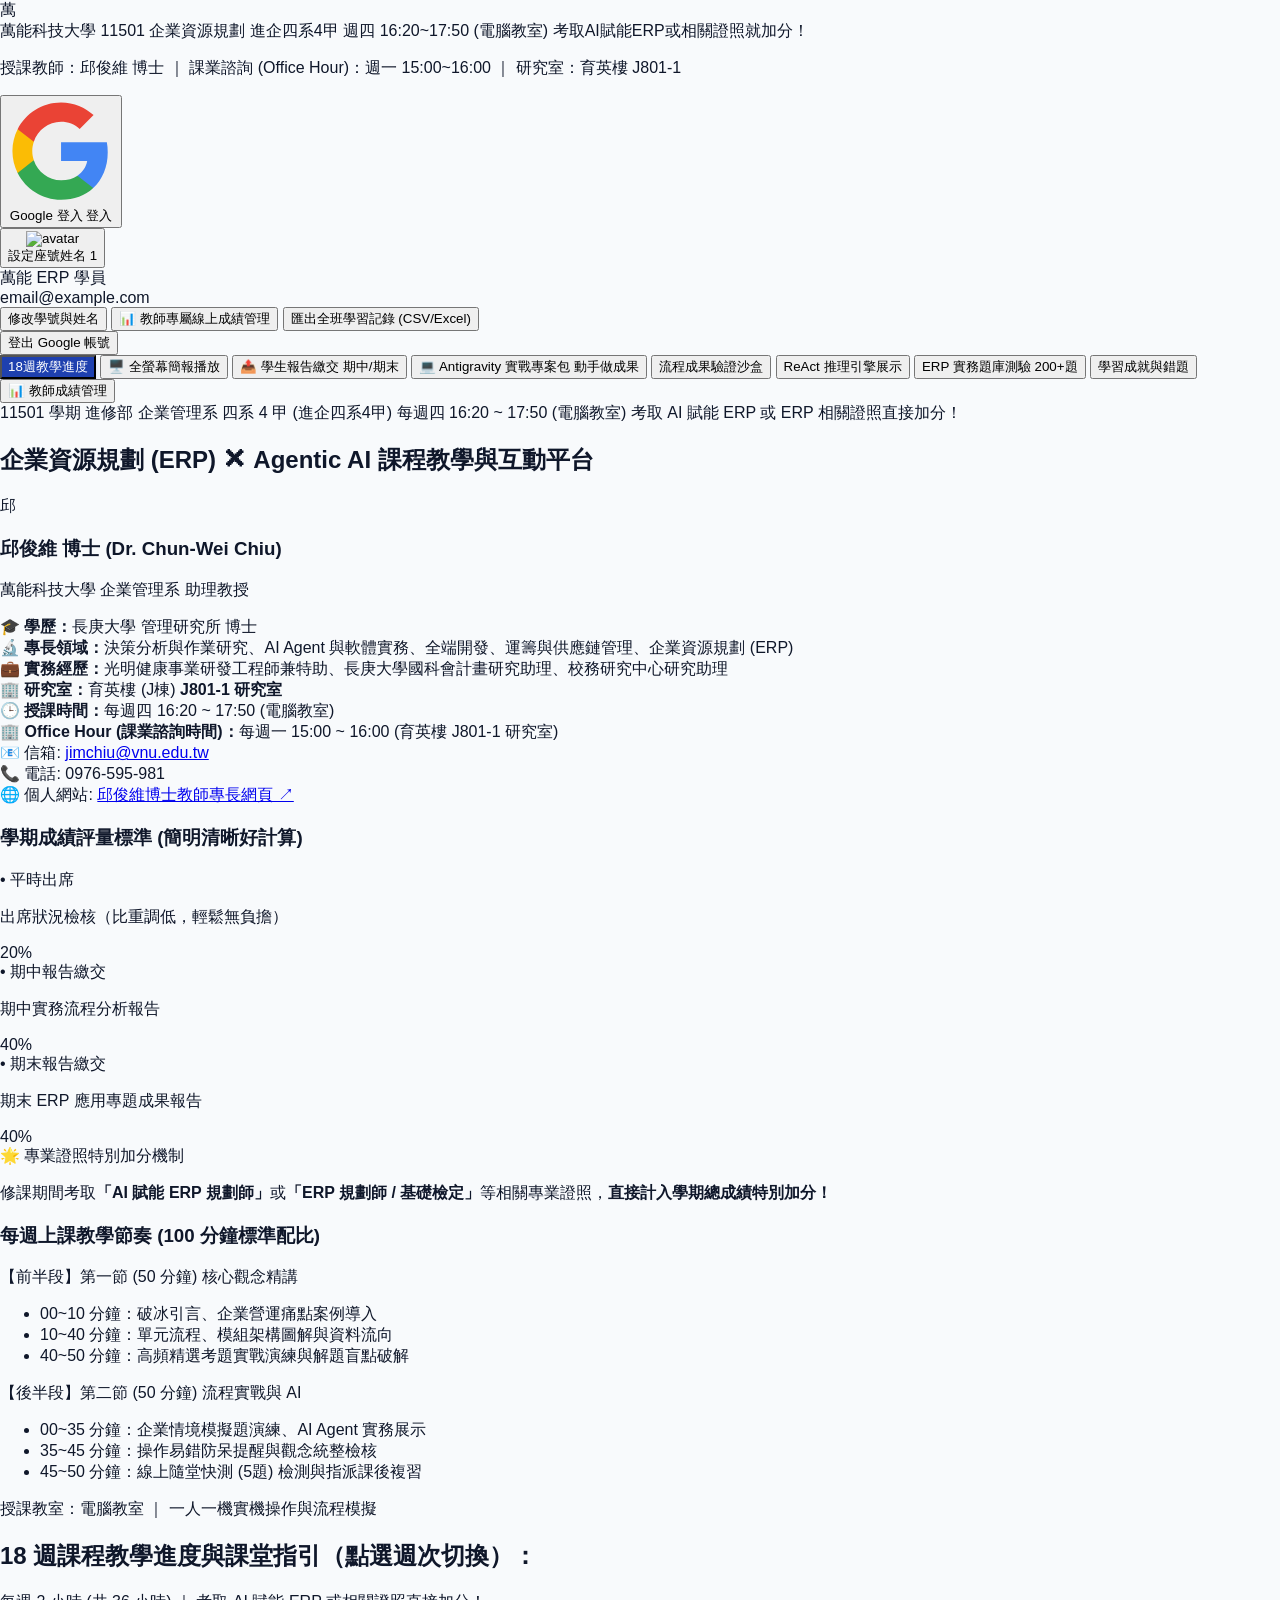
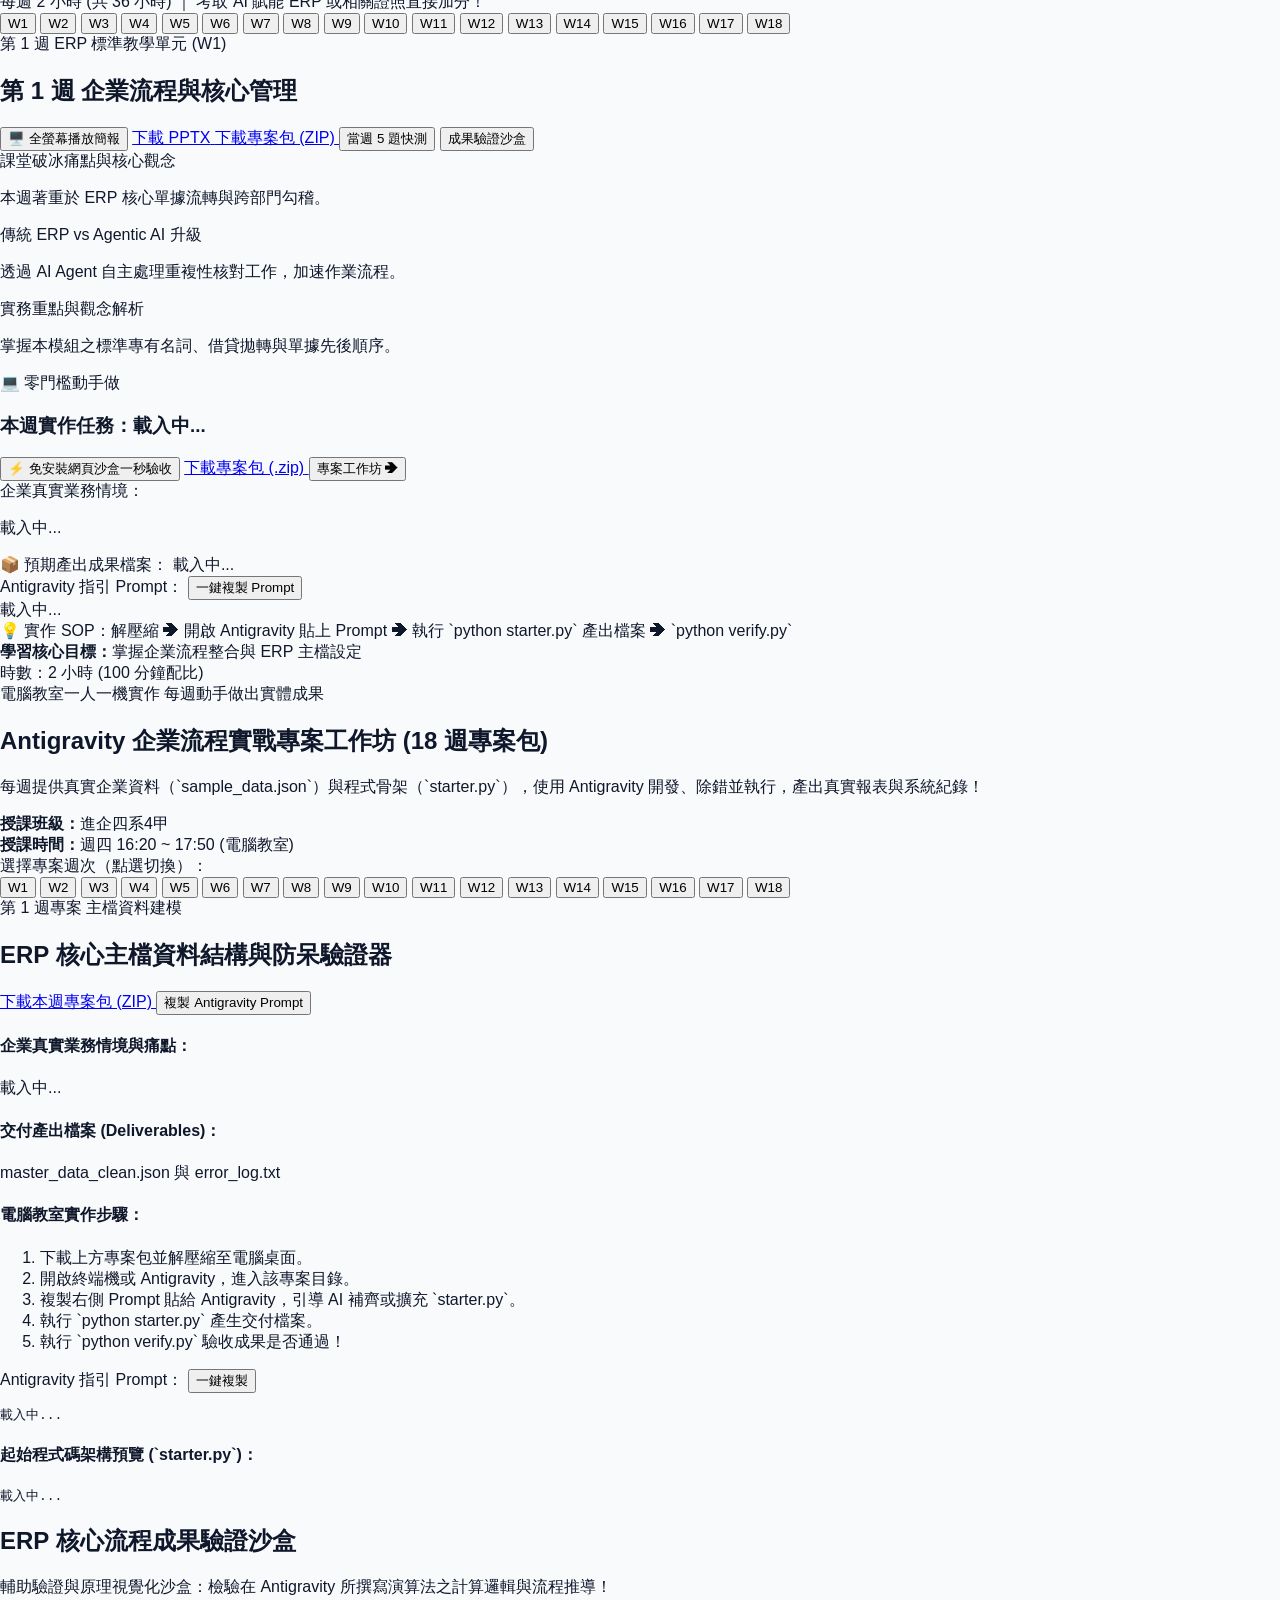
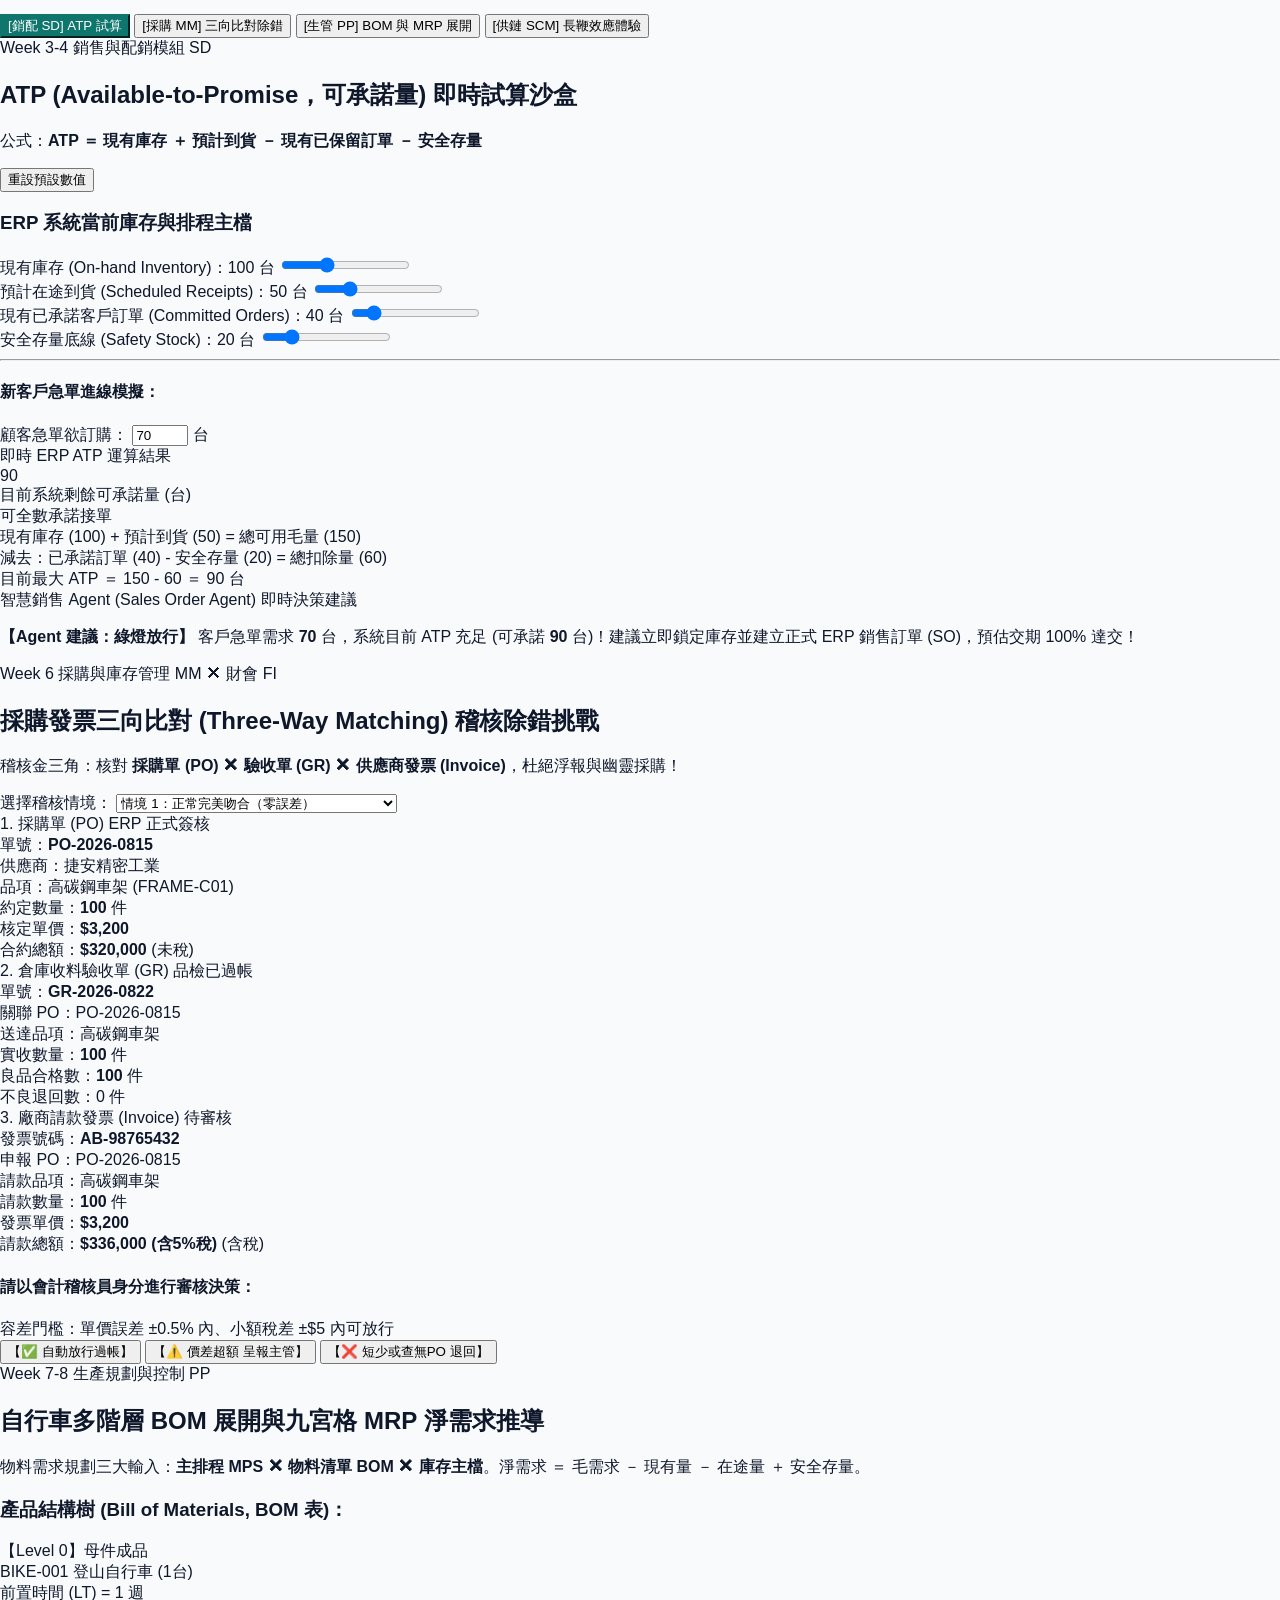
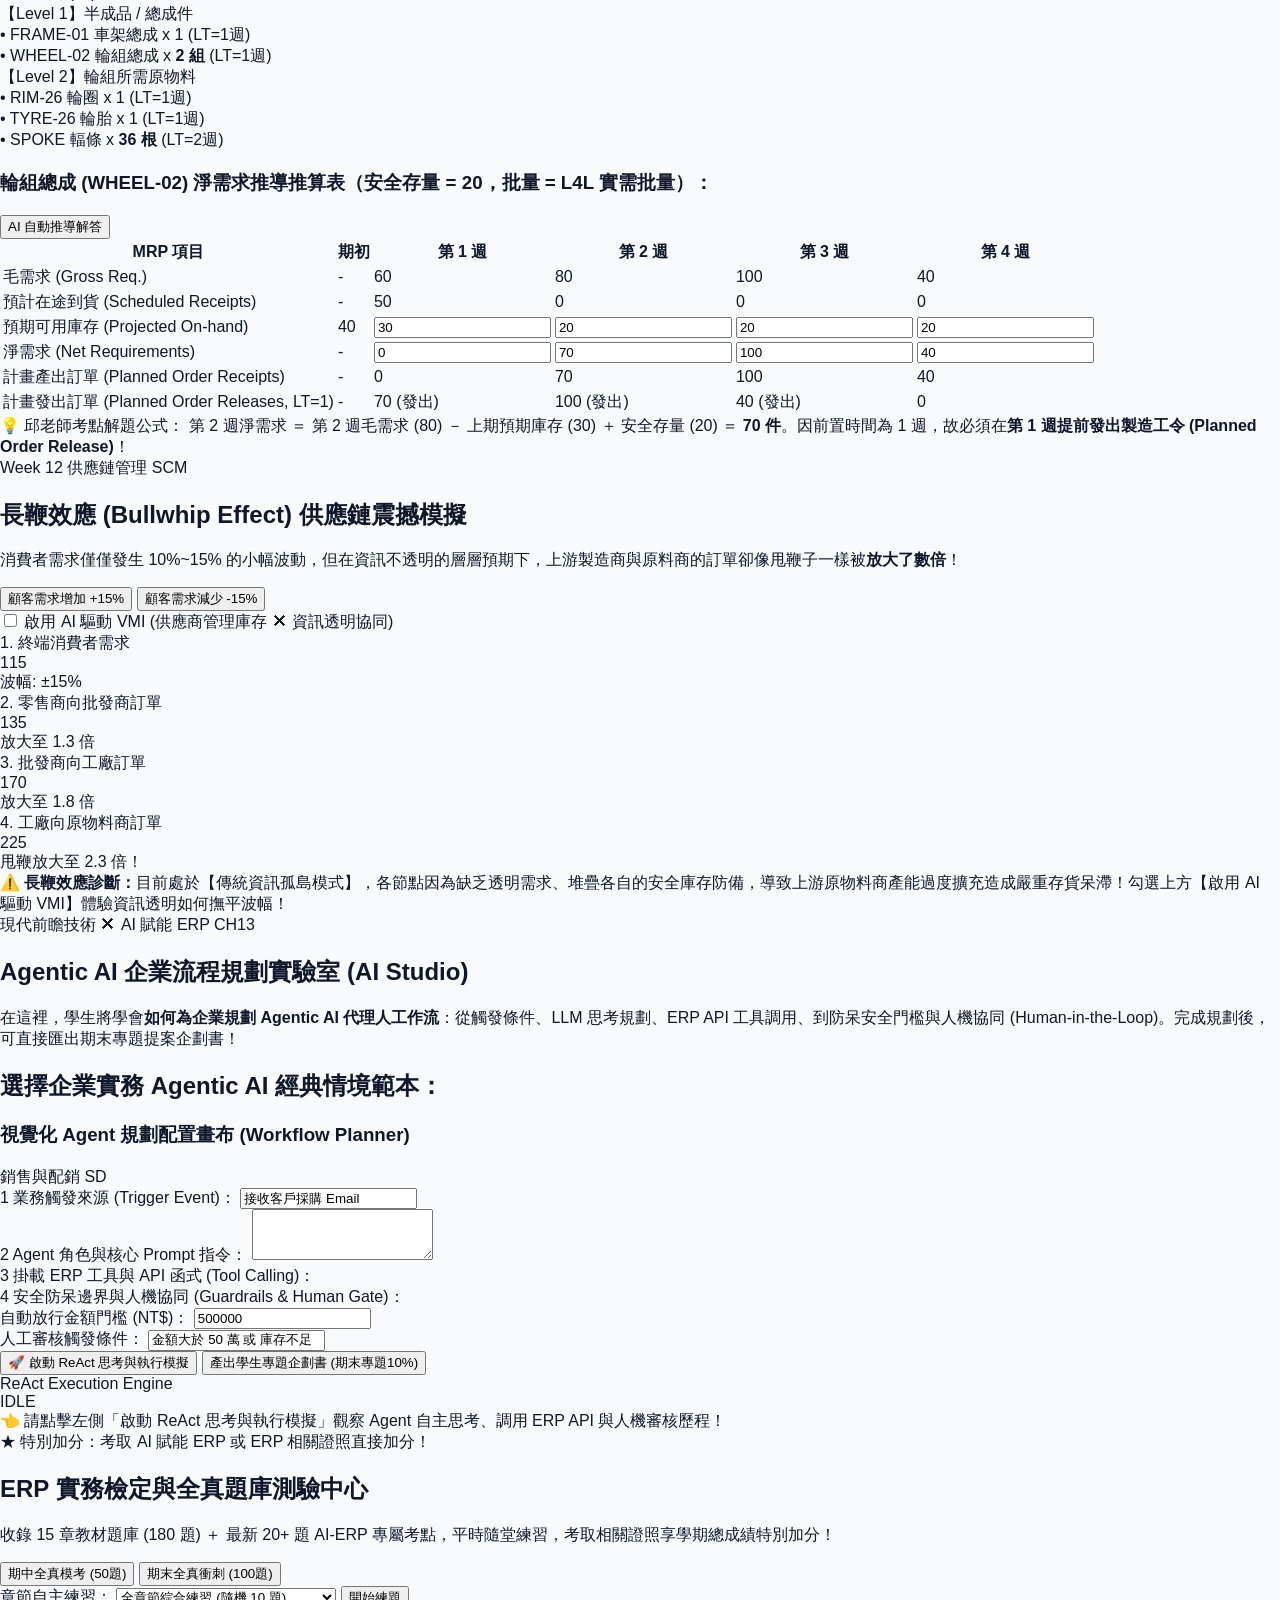
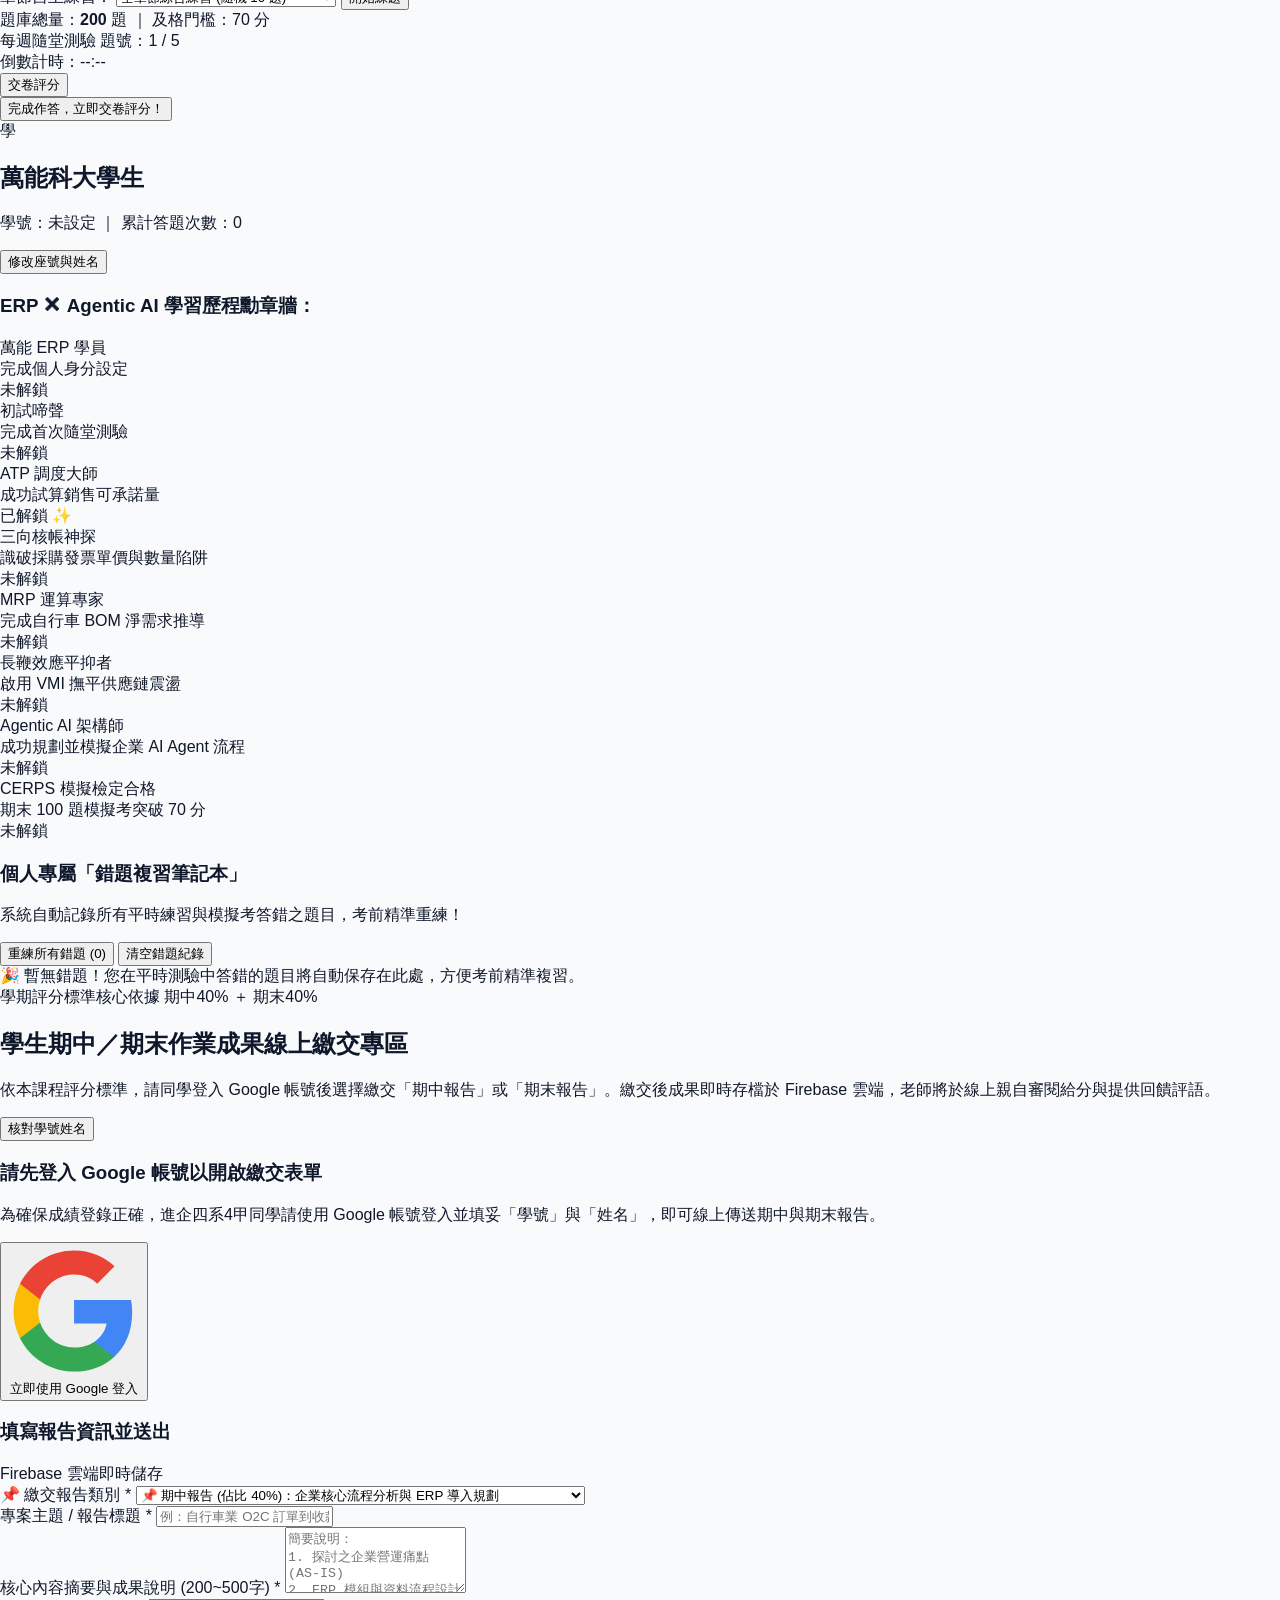
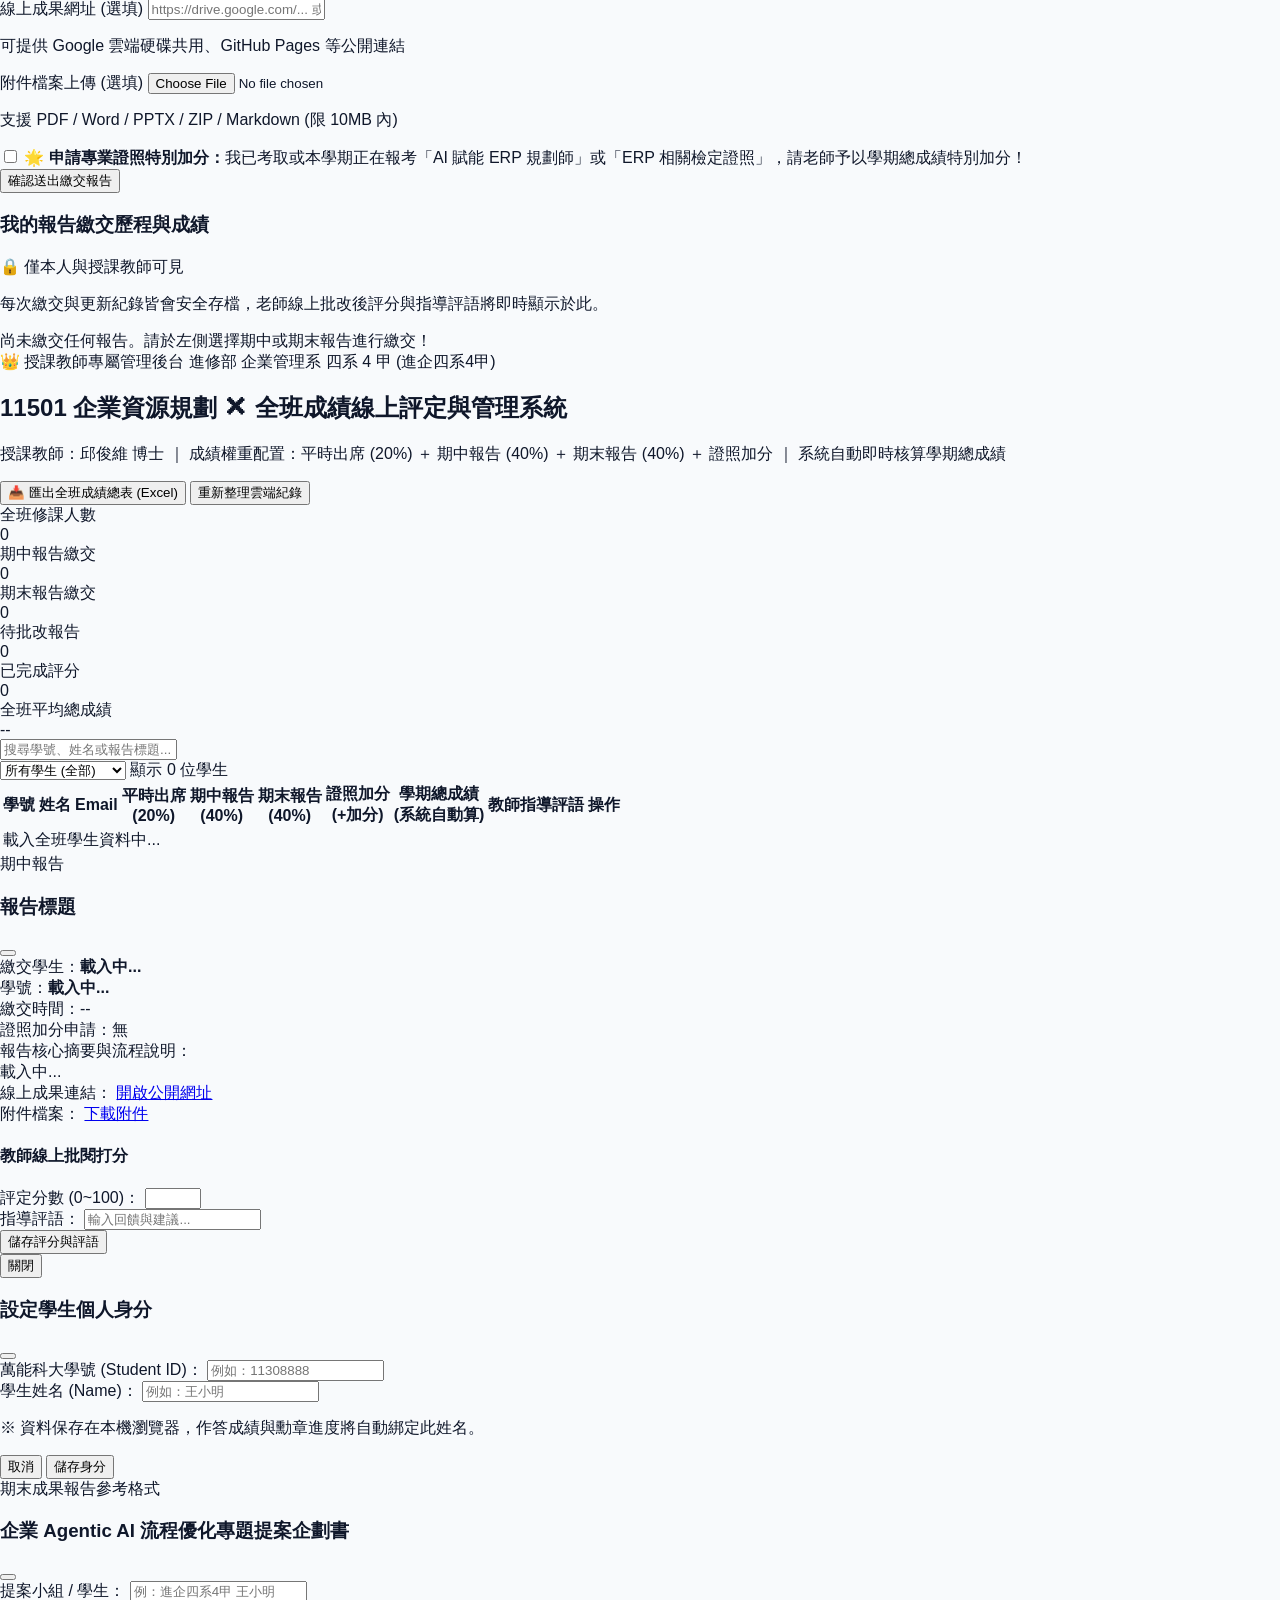
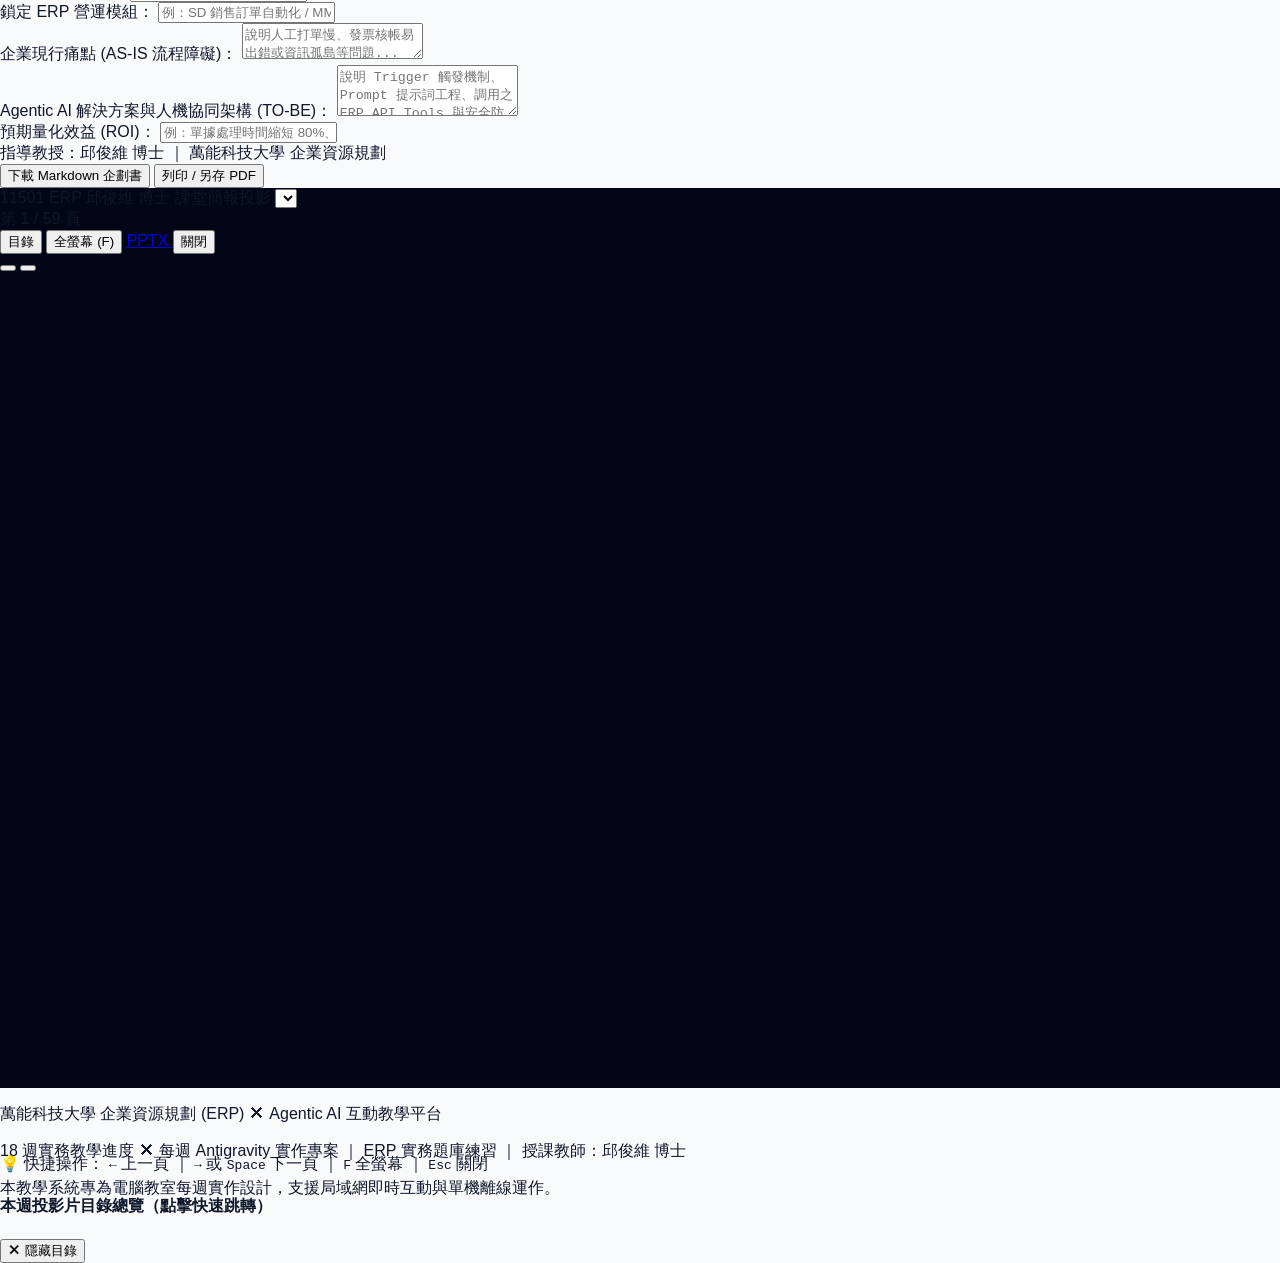
==== commit 01da5ed8: "fix(presentation): 徹底消除簡報四周黑框，升級為 100vw x 100vh 真實全螢幕滿版投影，支援控制列自動淡出與特大字體" ====
--- a/templates/index.html
+++ b/templates/index.html
@@ -18,16 +18,16 @@
 
   <!-- TOP HEADER -->
   <header class="bg-white border-b border-slate-200 sticky top-0 z-50 shadow-sm">
-    <div class="max-w-7xl mx-auto px-4 sm:px-6 lg:px-8">
-      <div class="flex justify-between items-center h-16">
+    <div class="w-full max-w-[1920px] mx-auto px-3 sm:px-6 lg:px-8">
+      <div class="flex flex-wrap lg:flex-nowrap justify-between items-center min-h-[4rem] py-2 gap-3">
         <!-- Logo & School Info -->
         <div class="flex items-center space-x-3">
-          <div class="w-10 h-10 rounded-lg bg-blue-700 flex items-center justify-center text-white font-bold text-xl shadow">
+          <div class="w-10 h-10 rounded-lg bg-blue-700 flex items-center justify-center text-white font-bold text-xl shadow shrink-0">
             萬
           </div>
           <div>
-            <div class="flex flex-wrap items-center gap-2">
-              <span class="font-bold text-lg text-blue-900 tracking-tight">萬能科技大學</span>
+            <div class="flex flex-wrap items-center gap-1.5 sm:gap-2">
+              <span class="font-bold text-base sm:text-lg text-blue-900 tracking-tight">萬能科技大學</span>
               <span class="bg-blue-100 text-blue-800 text-xs px-2.5 py-0.5 rounded-full font-bold">11501 企業資源規劃</span>
               <span class="bg-indigo-100 text-indigo-900 text-xs px-2.5 py-0.5 rounded-full font-bold">進企四系4甲</span>
               <span class="bg-emerald-100 text-emerald-800 text-xs px-2.5 py-0.5 rounded-full font-bold flex items-center gap-1">
@@ -42,7 +42,7 @@
         </div>
 
         <!-- Right Side: Firebase Google Auth -->
-        <div class="flex items-center space-x-3">
+        <div class="flex items-center space-x-3 shrink-0">
           <!-- Google Login Button (shown when not logged in) -->
           <button type="button" id="btn-google-login" onclick="loginWithGoogle()" class="inline-flex items-center space-x-1.5 bg-white hover:bg-slate-50 text-slate-700 font-semibold px-3 py-1.5 rounded-lg text-xs sm:text-sm transition border border-slate-300 shadow-sm">
             <svg class="w-4 h-4" viewBox="0 0 24 24">
@@ -93,45 +93,45 @@
         </div>
       </div>
 
-      <!-- MAIN NAVIGATION TABS (No sliding, full wrap display) -->
-      <nav class="flex flex-wrap items-center gap-1.5 sm:gap-2.5 border-t border-slate-100 py-2.5">
-        <button onclick="switchTab('curriculum')" id="nav-curriculum" class="tab-btn active px-3 sm:px-4 py-2 rounded-lg text-sm font-semibold flex items-center space-x-2">
+      <!-- MAIN NAVIGATION TABS (RWD single-row, no extra wrapping on standard screens, smooth scroll on mobile) -->
+      <nav class="flex items-center gap-1.5 sm:gap-2 border-t border-slate-100 py-2 overflow-x-auto no-scrollbar whitespace-nowrap">
+        <button onclick="switchTab('curriculum')" id="nav-curriculum" class="tab-btn active px-3 sm:px-3.5 py-1.5 sm:py-2 rounded-lg text-xs sm:text-sm font-semibold flex items-center space-x-1.5 shrink-0">
           <i data-lucide="calendar" class="w-4 h-4"></i>
           <span>18週教學進度</span>
         </button>
-        <button onclick="openSlideDeck()" id="nav-slides" class="tab-btn px-3 sm:px-4 py-2 rounded-lg text-sm font-semibold bg-amber-500 hover:bg-amber-600 text-white flex items-center space-x-1.5 shadow-sm transition">
+        <button onclick="openSlideDeck()" id="nav-slides" class="tab-btn px-3 sm:px-3.5 py-1.5 sm:py-2 rounded-lg text-xs sm:text-sm font-semibold bg-amber-500 hover:bg-amber-600 text-white flex items-center space-x-1.5 shadow-sm transition shrink-0">
           <i data-lucide="presentation" class="w-4 h-4"></i>
           <span>🖥️ 全螢幕簡報播放</span>
         </button>
-        <button onclick="switchTab('submission')" id="nav-submission" class="tab-btn px-3 sm:px-4 py-2 rounded-lg text-sm font-semibold text-emerald-700 hover:text-emerald-900 hover:bg-emerald-50 flex items-center space-x-1.5 transition border border-emerald-200">
+        <button onclick="switchTab('submission')" id="nav-submission" class="tab-btn px-3 sm:px-3.5 py-1.5 sm:py-2 rounded-lg text-xs sm:text-sm font-semibold text-emerald-700 hover:text-emerald-900 hover:bg-emerald-50 flex items-center space-x-1.5 transition border border-emerald-200 shrink-0">
           <i data-lucide="upload-cloud" class="w-4 h-4 text-emerald-600"></i>
           <span>📤 學生報告繳交</span>
-          <span class="bg-emerald-100 text-emerald-800 text-[10px] px-1.5 py-0.5 rounded-full font-bold">期中/期末</span>
+          <span class="bg-emerald-100 text-emerald-800 text-[10px] px-1.5 py-0.2 rounded-full font-bold">期中/期末</span>
         </button>
-        <button onclick="switchTab('antigravity')" id="nav-antigravity" class="tab-btn px-3 sm:px-4 py-2 rounded-lg text-sm font-semibold text-purple-700 hover:text-purple-900 hover:bg-purple-50 flex items-center space-x-2">
+        <button onclick="switchTab('antigravity')" id="nav-antigravity" class="tab-btn px-3 sm:px-3.5 py-1.5 sm:py-2 rounded-lg text-xs sm:text-sm font-semibold text-purple-700 hover:text-purple-900 hover:bg-purple-50 flex items-center space-x-1.5 shrink-0">
           <i data-lucide="terminal" class="w-4 h-4 text-purple-600"></i>
           <span>💻 Antigravity 實戰專案包</span>
-          <span class="bg-purple-600 text-white text-[10px] px-1.5 py-0.5 rounded-full font-bold">動手做成果</span>
+          <span class="bg-purple-600 text-white text-[10px] px-1.5 py-0.2 rounded-full font-bold">動手做成果</span>
         </button>
-        <button onclick="switchTab('simulators')" id="nav-simulators" class="tab-btn px-3 sm:px-4 py-2 rounded-lg text-sm font-semibold text-slate-600 hover:text-slate-900 hover:bg-slate-100 flex items-center space-x-2">
+        <button onclick="switchTab('simulators')" id="nav-simulators" class="tab-btn px-3 sm:px-3.5 py-1.5 sm:py-2 rounded-lg text-xs sm:text-sm font-semibold text-slate-600 hover:text-slate-900 hover:bg-slate-100 flex items-center space-x-1.5 shrink-0">
           <i data-lucide="sliders-horizontal" class="w-4 h-4"></i>
           <span>流程成果驗證沙盒</span>
         </button>
-        <button onclick="switchTab('agentic')" id="nav-agentic" class="tab-btn px-3 sm:px-4 py-2 rounded-lg text-sm font-semibold text-indigo-700 hover:text-indigo-900 hover:bg-indigo-50 flex items-center space-x-2">
+        <button onclick="switchTab('agentic')" id="nav-agentic" class="tab-btn px-3 sm:px-3.5 py-1.5 sm:py-2 rounded-lg text-xs sm:text-sm font-semibold text-indigo-700 hover:text-indigo-900 hover:bg-indigo-50 flex items-center space-x-1.5 shrink-0">
           <i data-lucide="sparkles" class="w-4 h-4 text-indigo-600"></i>
           <span>ReAct 推理引擎展示</span>
         </button>
-        <button onclick="switchTab('exam')" id="nav-exam" class="tab-btn px-3 sm:px-4 py-2 rounded-lg text-sm font-semibold text-slate-600 hover:text-slate-900 hover:bg-slate-100 flex items-center space-x-2">
+        <button onclick="switchTab('exam')" id="nav-exam" class="tab-btn px-3 sm:px-3.5 py-1.5 sm:py-2 rounded-lg text-xs sm:text-sm font-semibold text-slate-600 hover:text-slate-900 hover:bg-slate-100 flex items-center space-x-1.5 shrink-0">
           <i data-lucide="award" class="w-4 h-4 text-amber-500"></i>
           <span>ERP 實務題庫測驗</span>
-          <span class="bg-amber-100 text-amber-800 text-xs px-1.5 rounded font-bold">200+題</span>
+          <span class="bg-amber-100 text-amber-800 text-[10px] px-1.5 py-0.2 rounded font-bold">200+題</span>
         </button>
-        <button onclick="switchTab('achievements')" id="nav-achievements" class="tab-btn px-3 sm:px-4 py-2 rounded-lg text-sm font-semibold text-slate-600 hover:text-slate-900 hover:bg-slate-100 flex items-center space-x-2">
+        <button onclick="switchTab('achievements')" id="nav-achievements" class="tab-btn px-3 sm:px-3.5 py-1.5 sm:py-2 rounded-lg text-xs sm:text-sm font-semibold text-slate-600 hover:text-slate-900 hover:bg-slate-100 flex items-center space-x-1.5 shrink-0">
           <i data-lucide="bookmark-check" class="w-4 h-4"></i>
           <span>學習成就與錯題</span>
         </button>
         <!-- Teacher Only Tab Button (Only revealed after teacher Google login) -->
-        <button onclick="switchTab('teacher')" id="nav-teacher" class="tab-btn px-3.5 sm:px-4 py-2 rounded-lg text-sm font-black bg-gradient-to-r from-amber-400 to-amber-500 hover:from-amber-500 hover:to-amber-600 text-slate-950 hidden flex items-center space-x-1.5 transition shadow-sm border border-amber-300">
+        <button onclick="switchTab('teacher')" id="nav-teacher" class="tab-btn px-3 sm:px-3.5 py-1.5 sm:py-2 rounded-lg text-xs sm:text-sm font-black bg-gradient-to-r from-amber-400 to-amber-500 hover:from-amber-500 hover:to-amber-600 text-slate-950 hidden flex items-center space-x-1.5 transition shadow-sm border border-amber-300 shrink-0">
           <i data-lucide="shield-check" class="w-4 h-4 text-slate-950"></i>
           <span>📊 教師成績管理</span>
         </button>
@@ -139,8 +139,8 @@
     </div>
   </header>
 
-  <!-- MAIN CONTENT CONTAINER -->
-  <main class="flex-1 max-w-7xl w-full mx-auto px-4 sm:px-6 lg:px-8 py-6">
+  <!-- MAIN CONTENT CONTAINER (Responsive full width, comfortable breathing room) -->
+  <main class="flex-1 w-full max-w-[1920px] mx-auto px-3 sm:px-6 lg:px-8 py-5">
 
     <!-- ==================== TAB 1: 18 週課程教學進度與課堂指引 ==================== -->
     <section id="tab-curriculum" class="space-y-6">
@@ -298,6 +298,7 @@
         </div>
         <div id="week-selector-container" class="grid grid-cols-6 sm:grid-cols-9 md:grid-cols-18 gap-1.5 sm:gap-2">
           <!-- Dynamically populated by JS -->
+        </div>
       </div>
 
       <!-- Current Selected Week Detail Card -->
@@ -1661,89 +1662,93 @@
   </div>
 
   <!-- ==================== FULLSCREEN SLIDE PRESENTATION PLAYER MODAL ==================== -->
-  <div id="slide-deck-modal" class="fixed inset-0 z-50 bg-slate-950 text-white flex flex-col select-none hidden">
-    <!-- Top Toolbar -->
-    <div class="h-14 bg-slate-900/90 border-b border-slate-800 px-4 sm:px-6 flex items-center justify-between shrink-0 z-30">
+  <div id="slide-deck-modal" class="fixed inset-0 z-50 bg-slate-950 text-white w-screen h-screen overflow-hidden select-none hidden">
+    <!-- Top Floating Toolbar (Auto-hides on idle) -->
+    <div id="slide-deck-topbar" class="absolute top-0 inset-x-0 h-14 bg-gradient-to-b from-slate-950/95 via-slate-900/80 to-transparent backdrop-blur-sm px-4 sm:px-8 flex items-center justify-between z-30 transition-opacity duration-300">
       <!-- Left: Course Tag & Week Select -->
       <div class="flex items-center gap-3">
-        <span class="bg-blue-600 text-white text-xs font-bold px-2.5 py-1 rounded shadow">11501 ERP</span>
+        <span class="bg-blue-600 text-white text-xs font-black px-2.5 py-1 rounded shadow">11501 ERP</span>
         <span class="font-bold text-sm text-slate-200 hidden md:inline">邱俊維 博士 課堂簡報投影</span>
-        <select id="slide-deck-week-select" onchange="onSlideDeckWeekChange(this.value)" class="bg-slate-800 text-amber-300 text-xs font-bold px-3 py-1.5 rounded-lg border border-slate-700 focus:outline-none focus:border-amber-400 cursor-pointer">
+        <select id="slide-deck-week-select" onchange="onSlideDeckWeekChange(this.value)" class="bg-slate-800 text-amber-300 text-xs font-bold px-3 py-1.5 rounded-lg border border-slate-700 focus:outline-none focus:border-amber-400 cursor-pointer shadow">
           <!-- Filled by JS: Week 1 ~ 18 -->
         </select>
       </div>
 
       <!-- Center: Slide Progress Indicator -->
-      <div class="flex items-center gap-2 text-xs font-mono font-bold text-slate-300">
+      <div class="flex items-center gap-2 text-xs font-mono font-bold text-slate-300 bg-slate-900/80 px-4 py-1.5 rounded-full border border-slate-700/80 shadow">
         <span>第</span>
         <span id="slide-deck-current-num" class="text-amber-400 text-base font-black">1</span>
         <span>/</span>
-        <span id="slide-deck-total-num" class="text-slate-400">10</span>
+        <span id="slide-deck-total-num" class="text-slate-400">59</span>
         <span>頁</span>
       </div>
 
       <!-- Right: Action Buttons -->
       <div class="flex items-center gap-2">
-        <button type="button" onclick="toggleSlideThumbnailsDrawer()" class="bg-slate-800 hover:bg-slate-700 text-slate-200 px-3 py-1.5 rounded-lg text-xs font-semibold flex items-center gap-1.5 transition border border-slate-700" title="投影片目錄總覽">
+        <button type="button" onclick="toggleSlideThumbnailsDrawer()" class="bg-slate-800/90 hover:bg-slate-700 text-slate-200 px-3 py-1.5 rounded-lg text-xs font-semibold flex items-center gap-1.5 transition border border-slate-700 shadow" title="投影片目錄總覽">
           <i data-lucide="layout-grid" class="w-3.5 h-3.5"></i>
           <span class="hidden sm:inline">目錄</span>
         </button>
-        <button type="button" onclick="toggleSlideFullscreen()" class="bg-blue-600 hover:bg-blue-500 text-white px-3 py-1.5 rounded-lg text-xs font-bold flex items-center gap-1.5 transition shadow" title="切換全螢幕 (快速鍵 F)">
-          <i data-lucide="maximize" class="w-3.5 h-3.5"></i>
-          <span class="hidden sm:inline">全螢幕 (F)</span>
+        <button type="button" onclick="toggleSlideFullscreen()" class="bg-blue-600 hover:bg-blue-500 text-white px-3 py-1.5 rounded-lg text-xs font-bold flex items-center gap-1.5 transition shadow" title="切換真實全螢幕 (快速鍵 F)">
+          <i data-lucide="maximize" class="w-3.5 h-3.5" id="fs-icon"></i>
+          <span class="hidden sm:inline" id="fs-text">全螢幕 (F)</span>
         </button>
-        <a id="slide-deck-download-pptx" href="#" download class="bg-slate-800 hover:bg-slate-700 text-amber-300 px-3 py-1.5 rounded-lg text-xs font-bold flex items-center gap-1.5 transition border border-slate-700" title="下載本週 PPTX 檔案">
+        <a id="slide-deck-download-pptx" href="#" download class="bg-slate-800/90 hover:bg-slate-700 text-amber-300 px-3 py-1.5 rounded-lg text-xs font-bold flex items-center gap-1.5 transition border border-slate-700 shadow" title="下載本週 PPTX 檔案">
           <i data-lucide="download" class="w-3.5 h-3.5"></i>
           <span class="hidden sm:inline">PPTX</span>
         </a>
-        <button type="button" onclick="closeSlideDeck()" class="bg-rose-900/40 hover:bg-rose-800 text-rose-300 px-3 py-1.5 rounded-lg text-xs font-bold flex items-center gap-1 transition border border-rose-800" title="關閉播放 (Esc)">
+        <button type="button" onclick="closeSlideDeck()" class="bg-rose-900/50 hover:bg-rose-800 text-rose-200 px-3 py-1.5 rounded-lg text-xs font-bold flex items-center gap-1 transition border border-rose-800 shadow" title="關閉播放 (Esc)">
           <i data-lucide="x" class="w-4 h-4"></i>
           <span class="hidden sm:inline">關閉</span>
         </button>
       </div>
     </div>
 
-    <!-- Main Slide Stage Area -->
-    <div class="flex-1 flex items-center justify-center p-3 sm:p-6 md:p-8 overflow-hidden relative">
+    <!-- Main Slide Stage Area (100% Full Viewport, Edge-to-Edge, Zero Black Borders) -->
+    <div id="slide-stage" class="w-full h-full min-h-screen flex flex-col justify-between overflow-hidden relative bg-gradient-to-br from-slate-950 via-slate-900 to-indigo-950 p-6 sm:p-12 md:p-16 lg:p-20 pt-16 pb-16 sm:pt-20 sm:pb-20">
       <!-- Floating Navigation Arrows -->
-      <button type="button" onclick="prevSlide()" class="absolute left-2 sm:left-6 top-1/2 -translate-y-1/2 w-12 h-12 rounded-full bg-slate-900/80 hover:bg-blue-600 text-white flex items-center justify-center border border-slate-700 hover:border-blue-400 hover:scale-110 transition shadow-2xl z-20" title="上一頁 (←)">
+      <button type="button" onclick="prevSlide()" class="slide-nav-btn absolute left-3 sm:left-6 top-1/2 -translate-y-1/2 w-12 h-12 rounded-full bg-slate-900/80 hover:bg-blue-600 text-white flex items-center justify-center border border-slate-700 hover:border-blue-400 hover:scale-110 transition-all shadow-2xl z-20" title="上一頁 (←)">
         <i data-lucide="chevron-left" class="w-7 h-7"></i>
       </button>
-      <button type="button" onclick="nextSlide()" class="absolute right-2 sm:right-6 top-1/2 -translate-y-1/2 w-12 h-12 rounded-full bg-slate-900/80 hover:bg-blue-600 text-white flex items-center justify-center border border-slate-700 hover:border-blue-400 hover:scale-110 transition shadow-2xl z-20" title="下一頁 (→ / 空白鍵)">
+      <button type="button" onclick="nextSlide()" class="slide-nav-btn absolute right-3 sm:right-6 top-1/2 -translate-y-1/2 w-12 h-12 rounded-full bg-slate-900/80 hover:bg-blue-600 text-white flex items-center justify-center border border-slate-700 hover:border-blue-400 hover:scale-110 transition-all shadow-2xl z-20" title="下一頁 (→ / 空白鍵)">
         <i data-lucide="chevron-right" class="w-7 h-7"></i>
       </button>
 
-      <!-- 16:9 Presentation Canvas Container -->
-      <div id="slide-stage" class="w-full max-w-6xl aspect-[16/9] bg-gradient-to-br from-slate-900 via-slate-900 to-indigo-950 rounded-2xl shadow-2xl border border-slate-700/80 p-6 sm:p-10 md:p-14 flex flex-col justify-between relative overflow-hidden">
-        <!-- Rendered dynamically by renderSlide() in app.js -->
-        <div id="slide-content-container" class="h-full flex flex-col justify-between">
-          <!-- Slide Header, Body & Footer dynamically injected -->
-        </div>
+      <!-- Rendered dynamically by renderSlide() in app.js -->
+      <div id="slide-content-container" class="w-full h-full flex flex-col justify-between max-w-[1750px] mx-auto">
+        <!-- Slide Header, Body & Footer dynamically injected -->
       </div>
     </div>
 
-    <!-- Bottom Control & Quick Progress Dots -->
-    <div class="h-12 bg-slate-900/90 border-t border-slate-800 px-6 flex items-center justify-between shrink-0 z-30 text-xs text-slate-400">
-      <div class="flex items-center gap-1" id="slide-dots-container">
+    <!-- Bottom Floating Control & Quick Progress Dots (Auto-hides on idle) -->
+    <div id="slide-deck-bottombar" class="absolute bottom-0 inset-x-0 h-14 bg-gradient-to-t from-slate-950/95 via-slate-900/80 to-transparent backdrop-blur-sm px-6 sm:px-10 flex items-center justify-between z-30 transition-opacity duration-300 text-xs text-slate-400">
+      <div class="flex items-center gap-1.5 max-w-2xl overflow-x-auto no-scrollbar py-1" id="slide-dots-container">
         <!-- Progress dots generated by JS -->
       </div>
-      <div class="text-[11px] text-slate-400 hidden sm:block">
-        💡 鍵盤快速鍵：<kbd class="bg-slate-800 px-1.5 py-0.5 rounded border border-slate-700 text-amber-300">←</kbd> 上一頁 ｜ <kbd class="bg-slate-800 px-1.5 py-0.5 rounded border border-slate-700 text-amber-300">→</kbd> 或 <kbd class="bg-slate-800 px-1.5 py-0.5 rounded border border-slate-700 text-amber-300">Space</kbd> 下一頁 ｜ <kbd class="bg-slate-800 px-1.5 py-0.5 rounded border border-slate-700 text-amber-300">F</kbd> 全螢幕 ｜ <kbd class="bg-slate-800 px-1.5 py-0.5 rounded border border-slate-700 text-amber-300">Esc</kbd> 關閉
+      <div class="text-xs text-slate-300 hidden sm:flex items-center gap-2">
+        <span class="text-amber-400 font-bold">💡 快捷操作：</span>
+        <span><kbd class="bg-slate-800 px-1.5 py-0.5 rounded border border-slate-700 text-amber-300 font-mono">←</kbd> 上一頁</span>
+        <span>｜</span>
+        <span><kbd class="bg-slate-800 px-1.5 py-0.5 rounded border border-slate-700 text-amber-300 font-mono">→</kbd> 或 <kbd class="bg-slate-800 px-1.5 py-0.5 rounded border border-slate-700 text-amber-300 font-mono">Space</kbd> 下一頁</span>
+        <span>｜</span>
+        <span><kbd class="bg-slate-800 px-1.5 py-0.5 rounded border border-slate-700 text-amber-300 font-mono">F</kbd> 全螢幕</span>
+        <span>｜</span>
+        <span><kbd class="bg-slate-800 px-1.5 py-0.5 rounded border border-slate-700 text-amber-300 font-mono">Esc</kbd> 關閉</span>
       </div>
     </div>
 
     <!-- Slide Thumbnails Drawer (Overlay inside modal) -->
-    <div id="slide-thumbnails-drawer" class="absolute inset-x-0 bottom-12 max-h-72 bg-slate-900/98 border-t border-slate-700 p-4 overflow-y-auto hidden z-40 shadow-2xl transition-all">
-      <div class="flex items-center justify-between mb-3">
+    <div id="slide-thumbnails-drawer" class="absolute inset-x-0 bottom-14 max-h-80 bg-slate-900/98 border-t border-slate-700 p-4 sm:p-6 overflow-y-auto hidden z-40 shadow-2xl transition-all">
+      <div class="flex items-center justify-between mb-3 max-w-[1750px] mx-auto">
         <h4 class="font-bold text-sm text-slate-200 flex items-center gap-2">
           <i data-lucide="layout-grid" class="w-4 h-4 text-amber-400"></i>
           本週投影片目錄總覽（點擊快速跳轉）
         </h4>
-        <button type="button" onclick="toggleSlideThumbnailsDrawer(false)" class="text-slate-400 hover:text-white text-xs">
+        <button type="button" onclick="toggleSlideThumbnailsDrawer(false)" class="text-slate-400 hover:text-white text-xs px-2 py-1 rounded bg-slate-800 border border-slate-700">
           ✕ 隱藏目錄
         </button>
       </div>
-      <div id="slide-thumbnails-grid" class="grid grid-cols-2 sm:grid-cols-3 md:grid-cols-5 gap-3">
+      <div id="slide-thumbnails-grid" class="grid grid-cols-2 sm:grid-cols-3 md:grid-cols-6 gap-3 max-w-[1750px] mx-auto">
         <!-- Filled by JS -->
       </div>
     </div>
@@ -1751,7 +1756,7 @@
 
   <!-- FOOTER -->
   <footer class="bg-white border-t border-slate-200 py-6 text-center text-xs text-slate-500 mt-auto">
-    <div class="max-w-7xl mx-auto px-4 space-y-1">
+    <div class="w-full max-w-[1920px] mx-auto px-4 space-y-1">
       <p class="font-semibold text-slate-700">萬能科技大學 企業資源規劃 (ERP) ✕ Agentic AI 互動教學平台</p>
       <p>18 週實務教學進度 ✕ 每週 Antigravity 實作專案 ｜ ERP 實務題庫練習 ｜ 授課教師：邱俊維 博士</p>
       <p class="text-slate-400 text-[11px]">本教學系統專為電腦教室每週實作設計，支援局域網即時互動與單機離線運作。</p>
--- a/static/css/style.css
+++ b/static/css/style.css
@@ -139,21 +139,29 @@
 
 /* ==================== Fullscreen Slide Presentation Player ==================== */
 #slide-deck-modal {
-  backdrop-filter: blur(12px);
+  width: 100vw;
+  height: 100vh;
+  margin: 0;
+  padding: 0;
+  background-color: #020617; /* slate-950 */
 }
 
 #slide-stage {
-  box-shadow: 0 25px 60px -15px rgba(0, 0, 0, 0.8), 0 0 40px rgba(59, 130, 246, 0.15);
+  width: 100vw !important;
+  height: 100vh !important;
+  max-width: none !important;
+  margin: 0 !important;
+  box-sizing: border-box;
 }
 
 .slide-anim {
-  animation: slideFadeIn 0.25s cubic-bezier(0.16, 1, 0.3, 1) forwards;
+  animation: slideFadeIn 0.22s cubic-bezier(0.16, 1, 0.3, 1) forwards;
 }
 
 @keyframes slideFadeIn {
   from {
     opacity: 0;
-    transform: scale(0.985) translateY(4px);
+    transform: scale(0.992) translateY(3px);
   }
   to {
     opacity: 1;
@@ -163,33 +171,33 @@
 
 /* Big readable typography for presentations (>= 28pt on standard displays) */
 .slide-title-large {
-  font-size: clamp(1.6rem, 2.8vw, 2.6rem);
+  font-size: clamp(2rem, 3.2vw, 3.4rem);
   line-height: 1.25;
   font-weight: 800;
   letter-spacing: -0.02em;
 }
 
 .slide-bullet-text {
-  font-size: clamp(1.15rem, 1.85vw, 1.65rem); /* Equivalent to 26pt~32pt in presentations */
+  font-size: clamp(1.35rem, 2.1vw, 2.15rem); /* Equivalent to 28pt~34pt in presentations */
   line-height: 1.55;
   font-weight: 500;
 }
 
 .slide-cover-title {
-  font-size: clamp(2rem, 3.8vw, 3.4rem);
-  line-height: 1.2;
+  font-size: clamp(2.4rem, 4.4vw, 4.6rem);
+  line-height: 1.18;
   font-weight: 900;
   letter-spacing: -0.025em;
 }
 
 .slide-cover-subtitle {
-  font-size: clamp(1.2rem, 2vw, 1.85rem);
+  font-size: clamp(1.35rem, 2.3vw, 2.3rem);
   line-height: 1.4;
   font-weight: 600;
 }
 
 .slide-footer-text {
-  font-size: clamp(0.85rem, 1.15vw, 1.1rem);
+  font-size: clamp(1.05rem, 1.45vw, 1.45rem);
   line-height: 1.4;
 }
 
@@ -199,3 +207,14 @@
   width: 1.5rem;
 }
 
+/* Hide scrollbar for Chrome, Safari and Opera */
+.no-scrollbar::-webkit-scrollbar {
+  display: none;
+}
+/* Hide scrollbar for IE, Edge and Firefox */
+.no-scrollbar {
+  -ms-overflow-style: none;  /* IE and Edge */
+  scrollbar-width: none;  /* Firefox */
+}
+
+
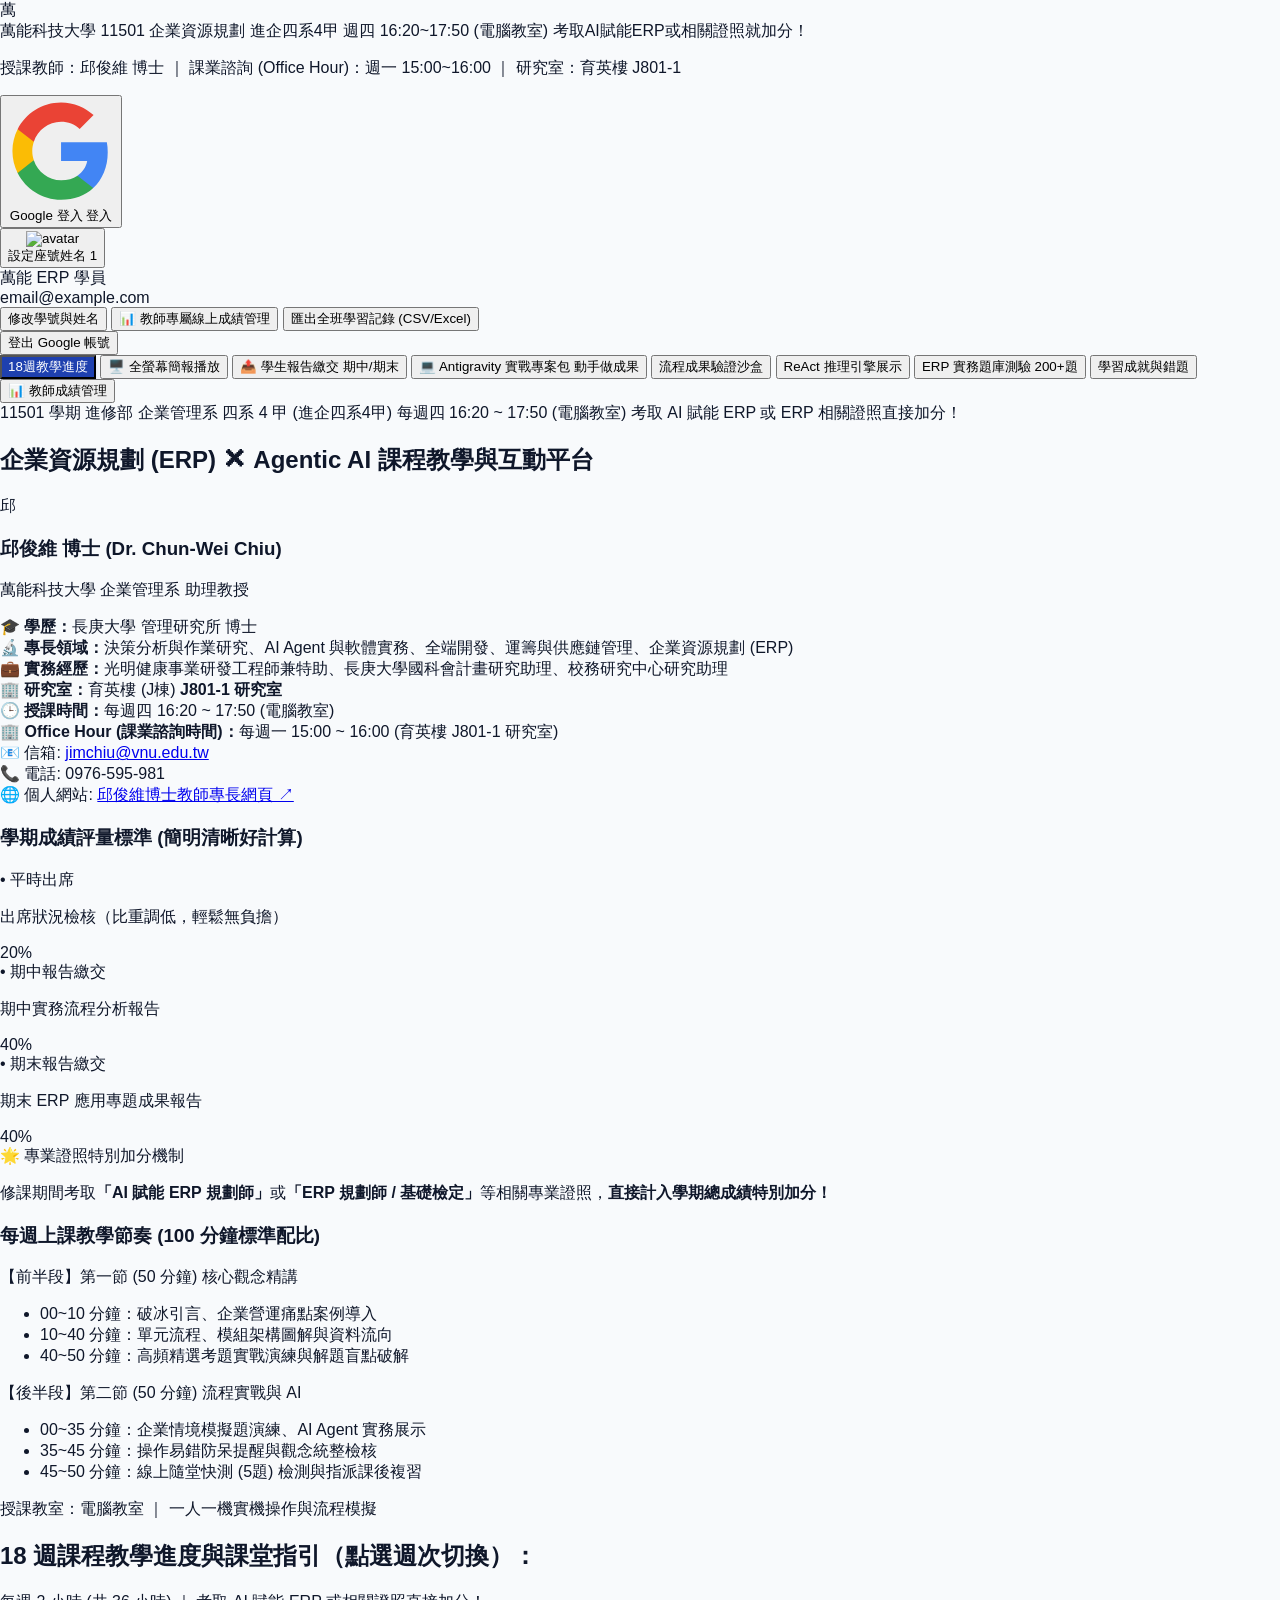
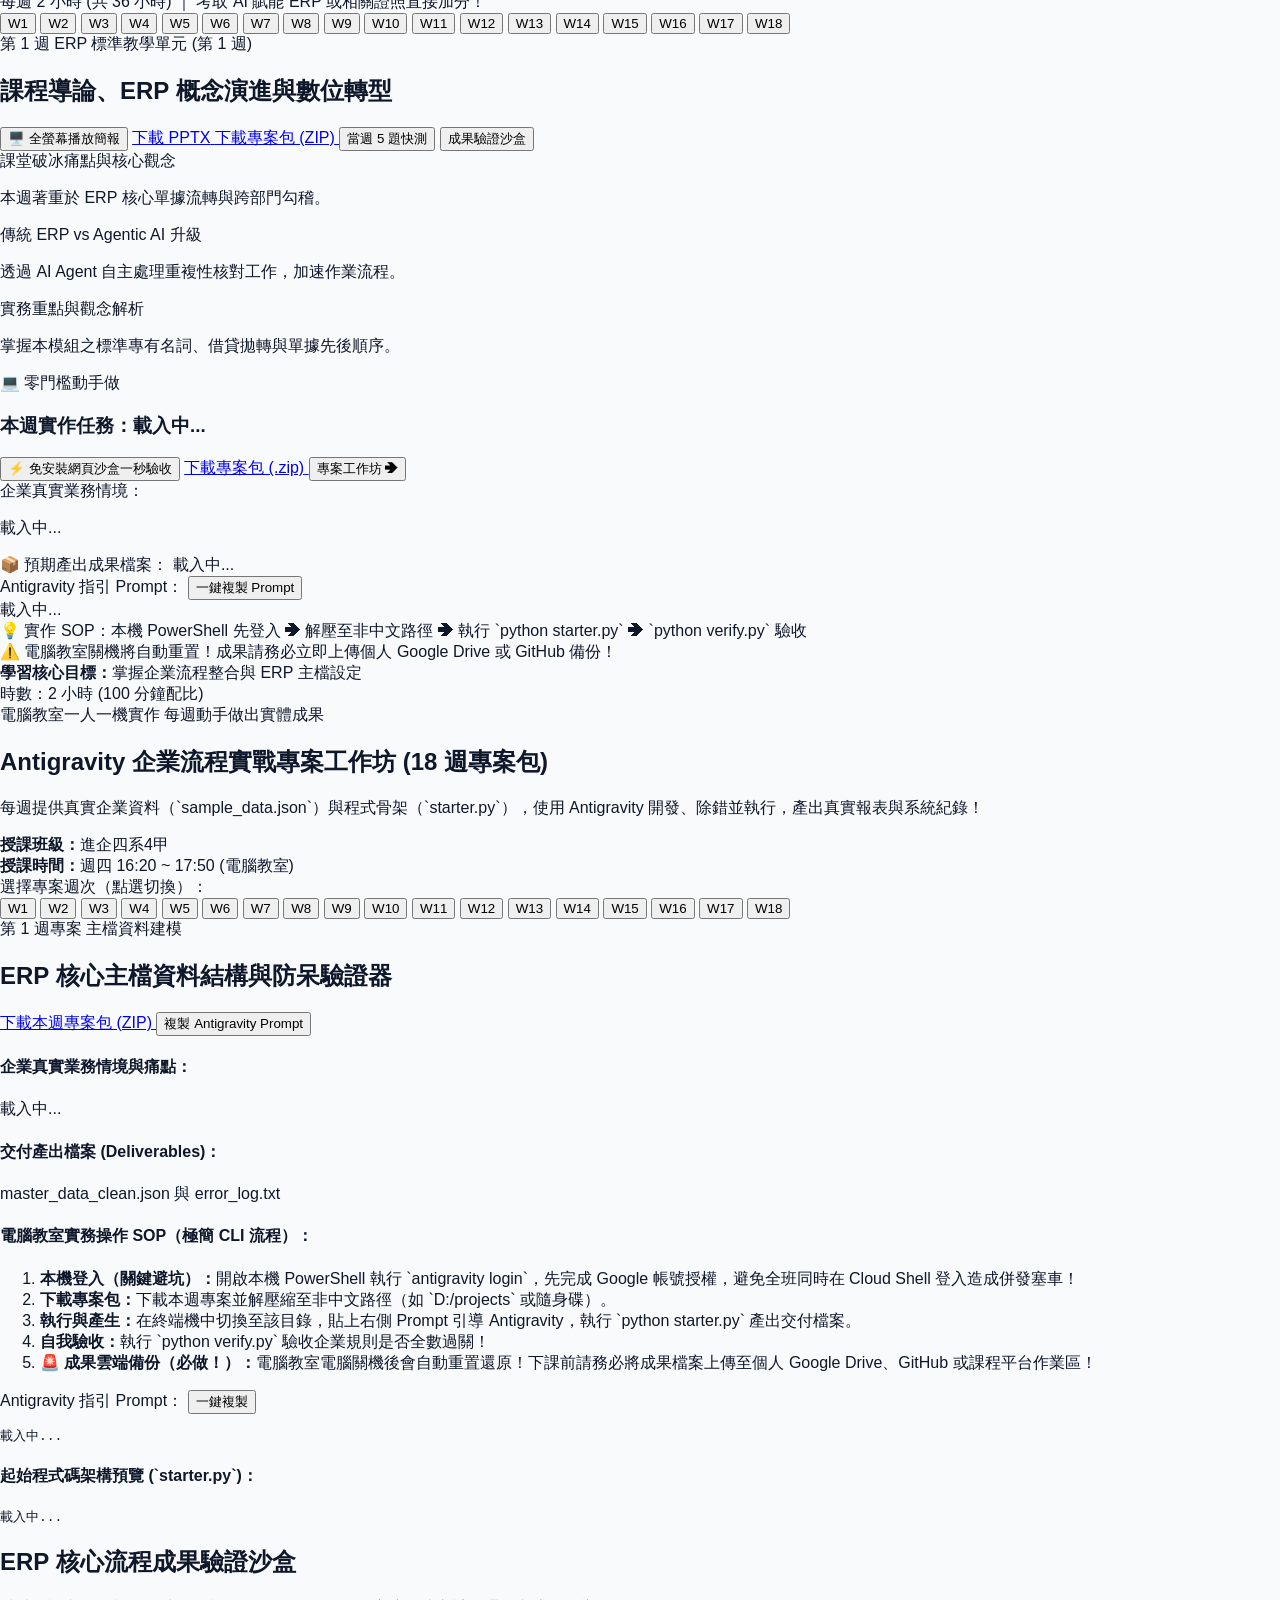
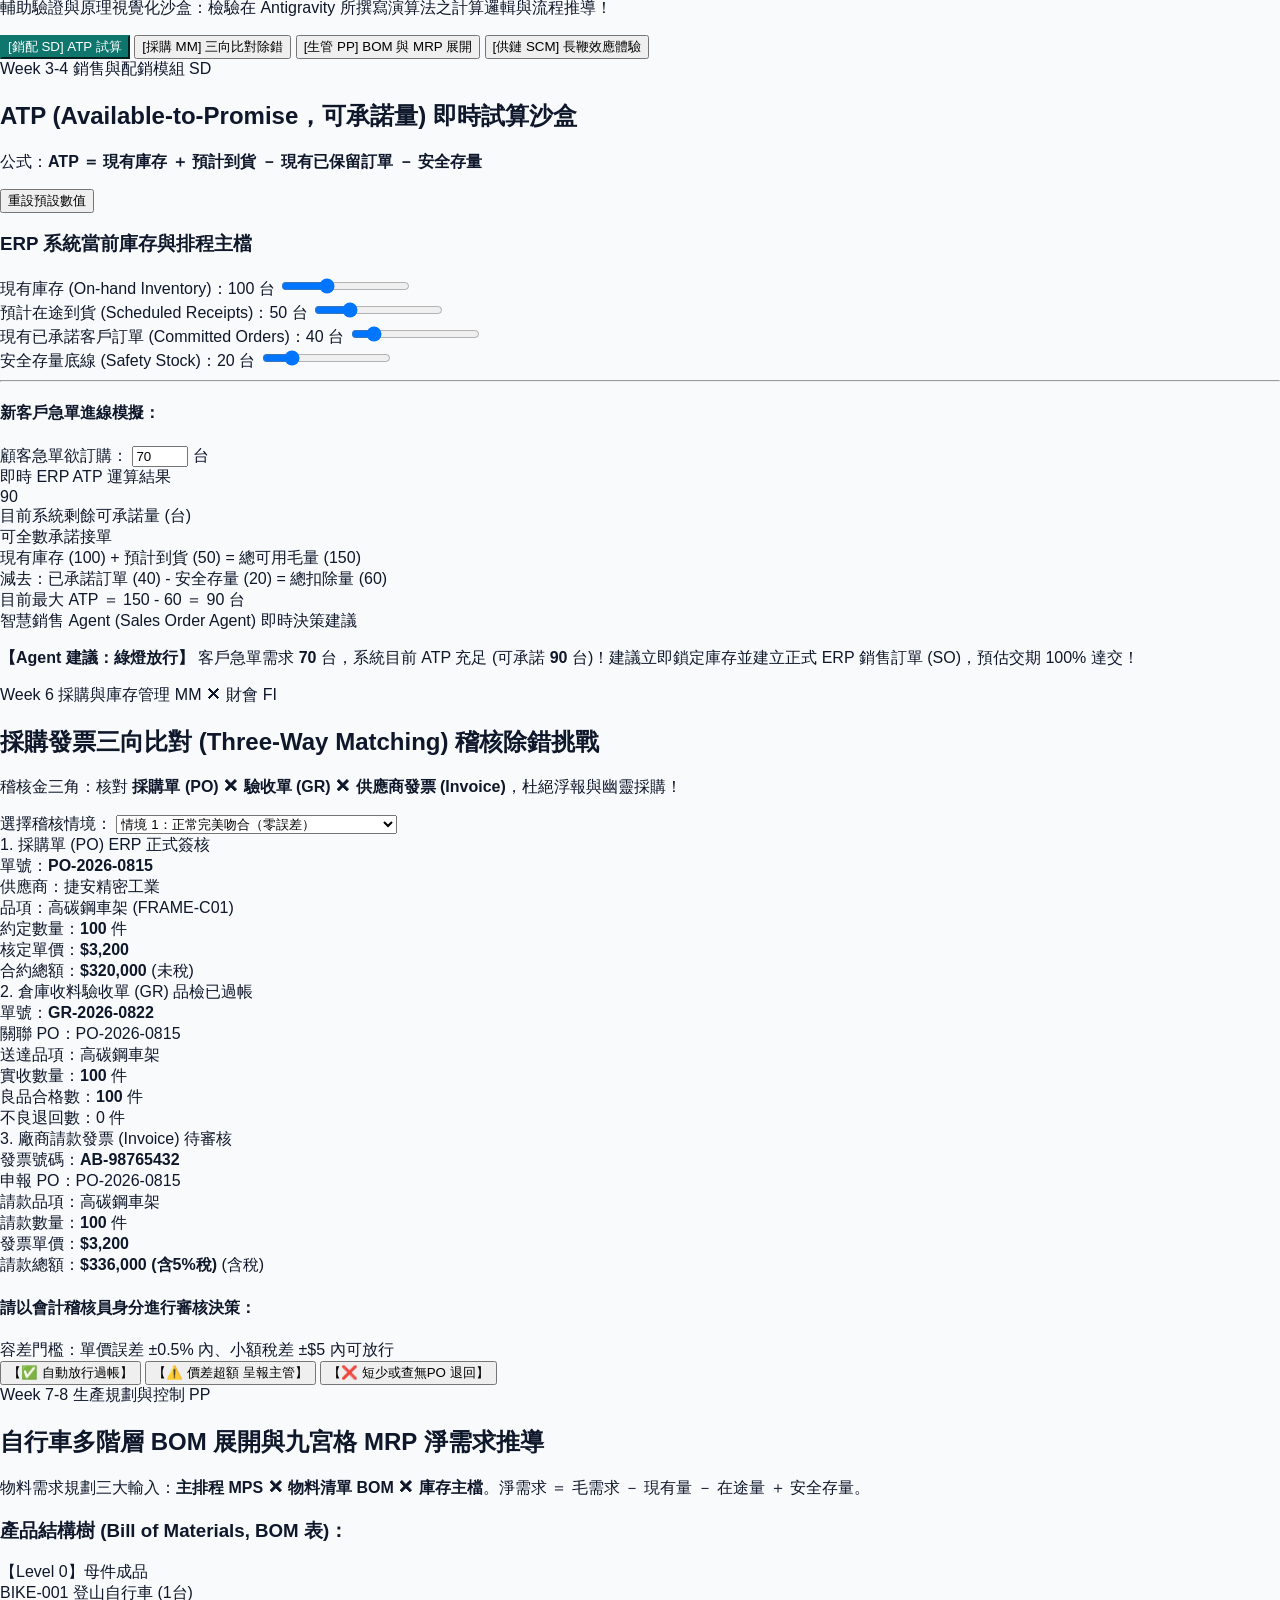
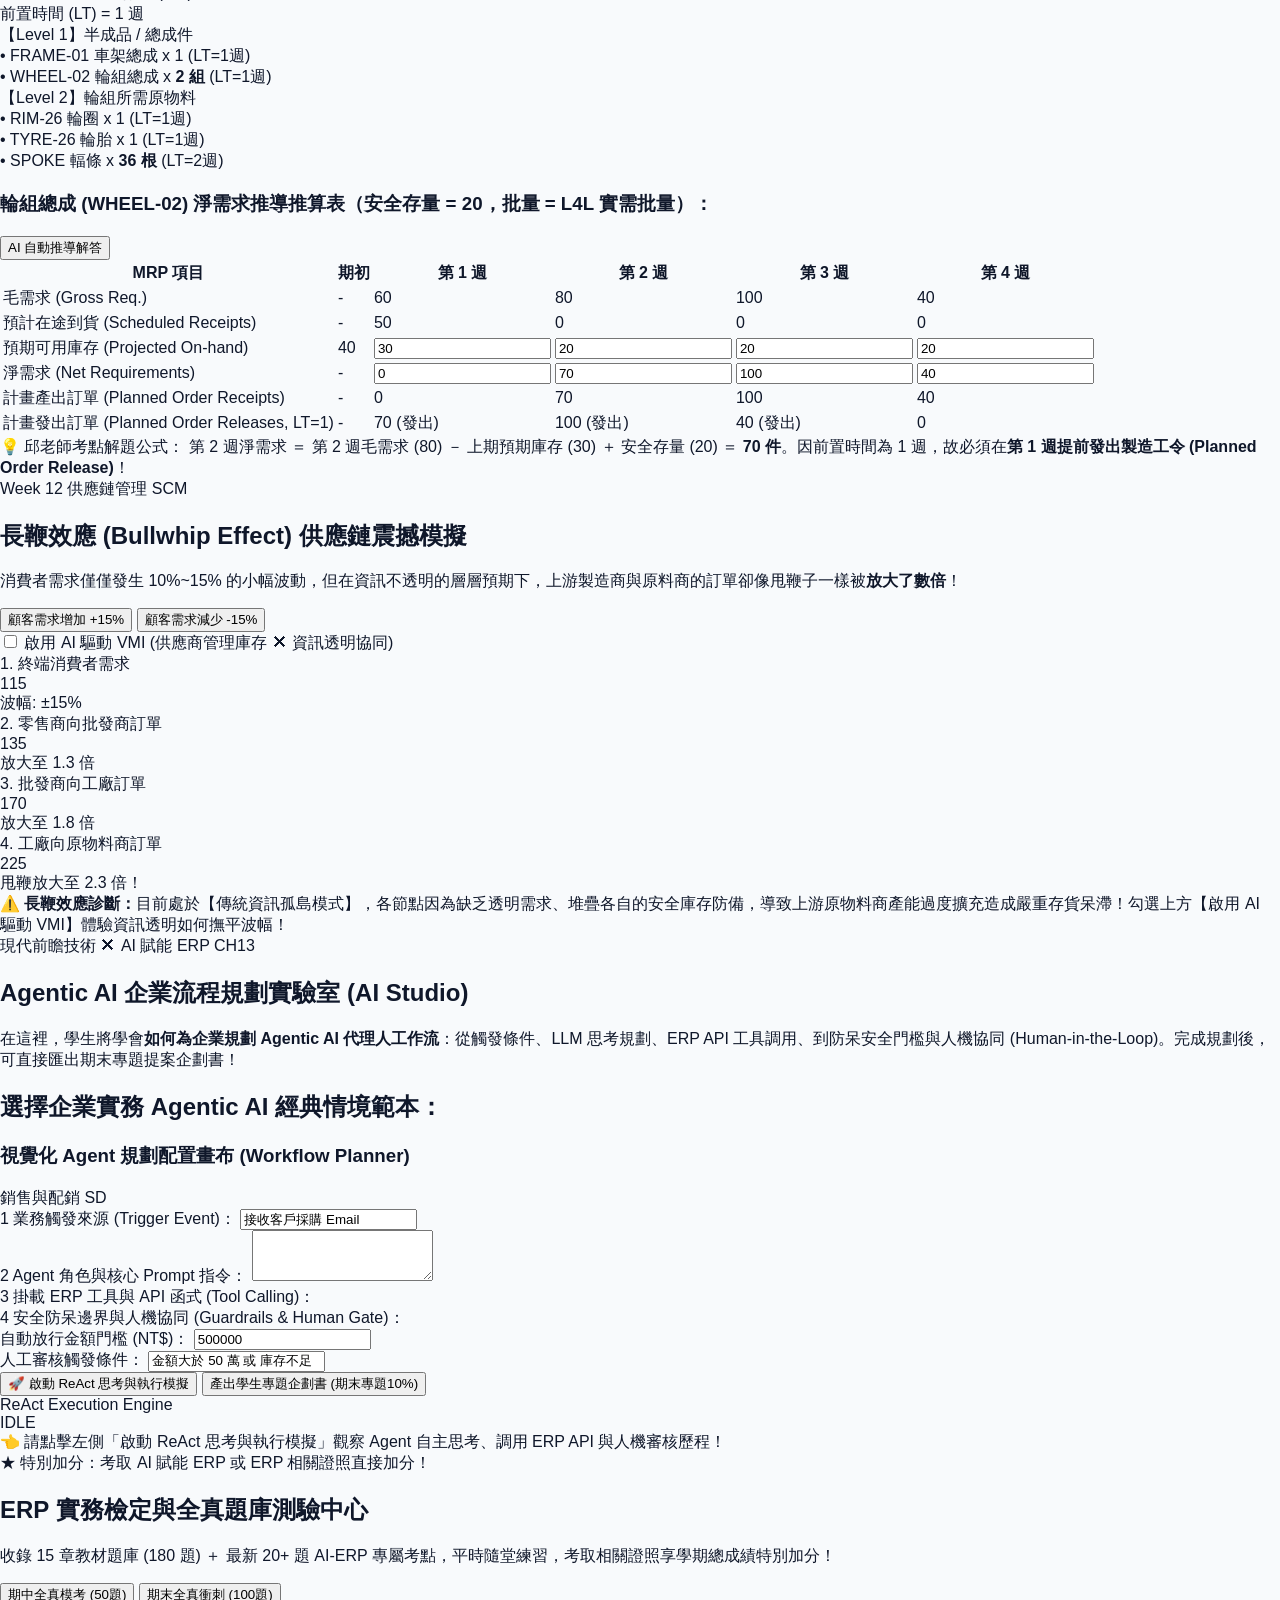
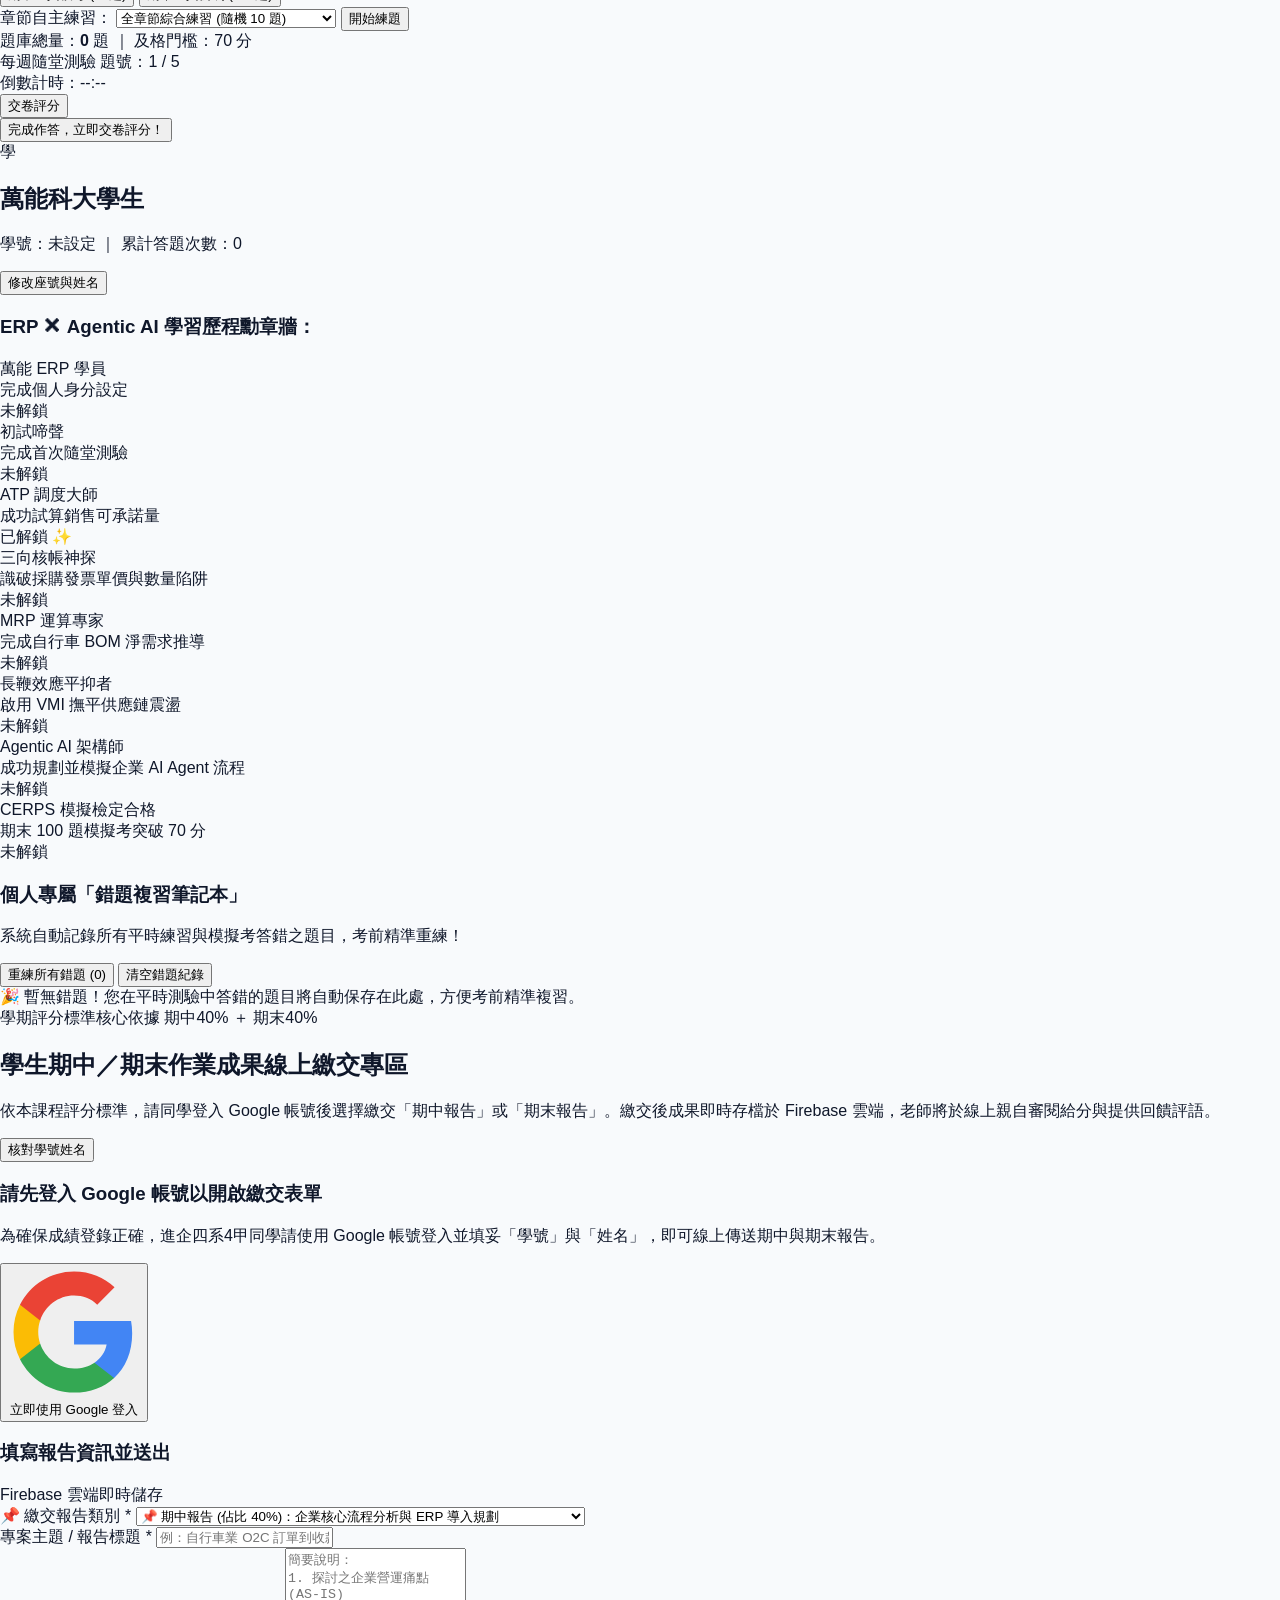
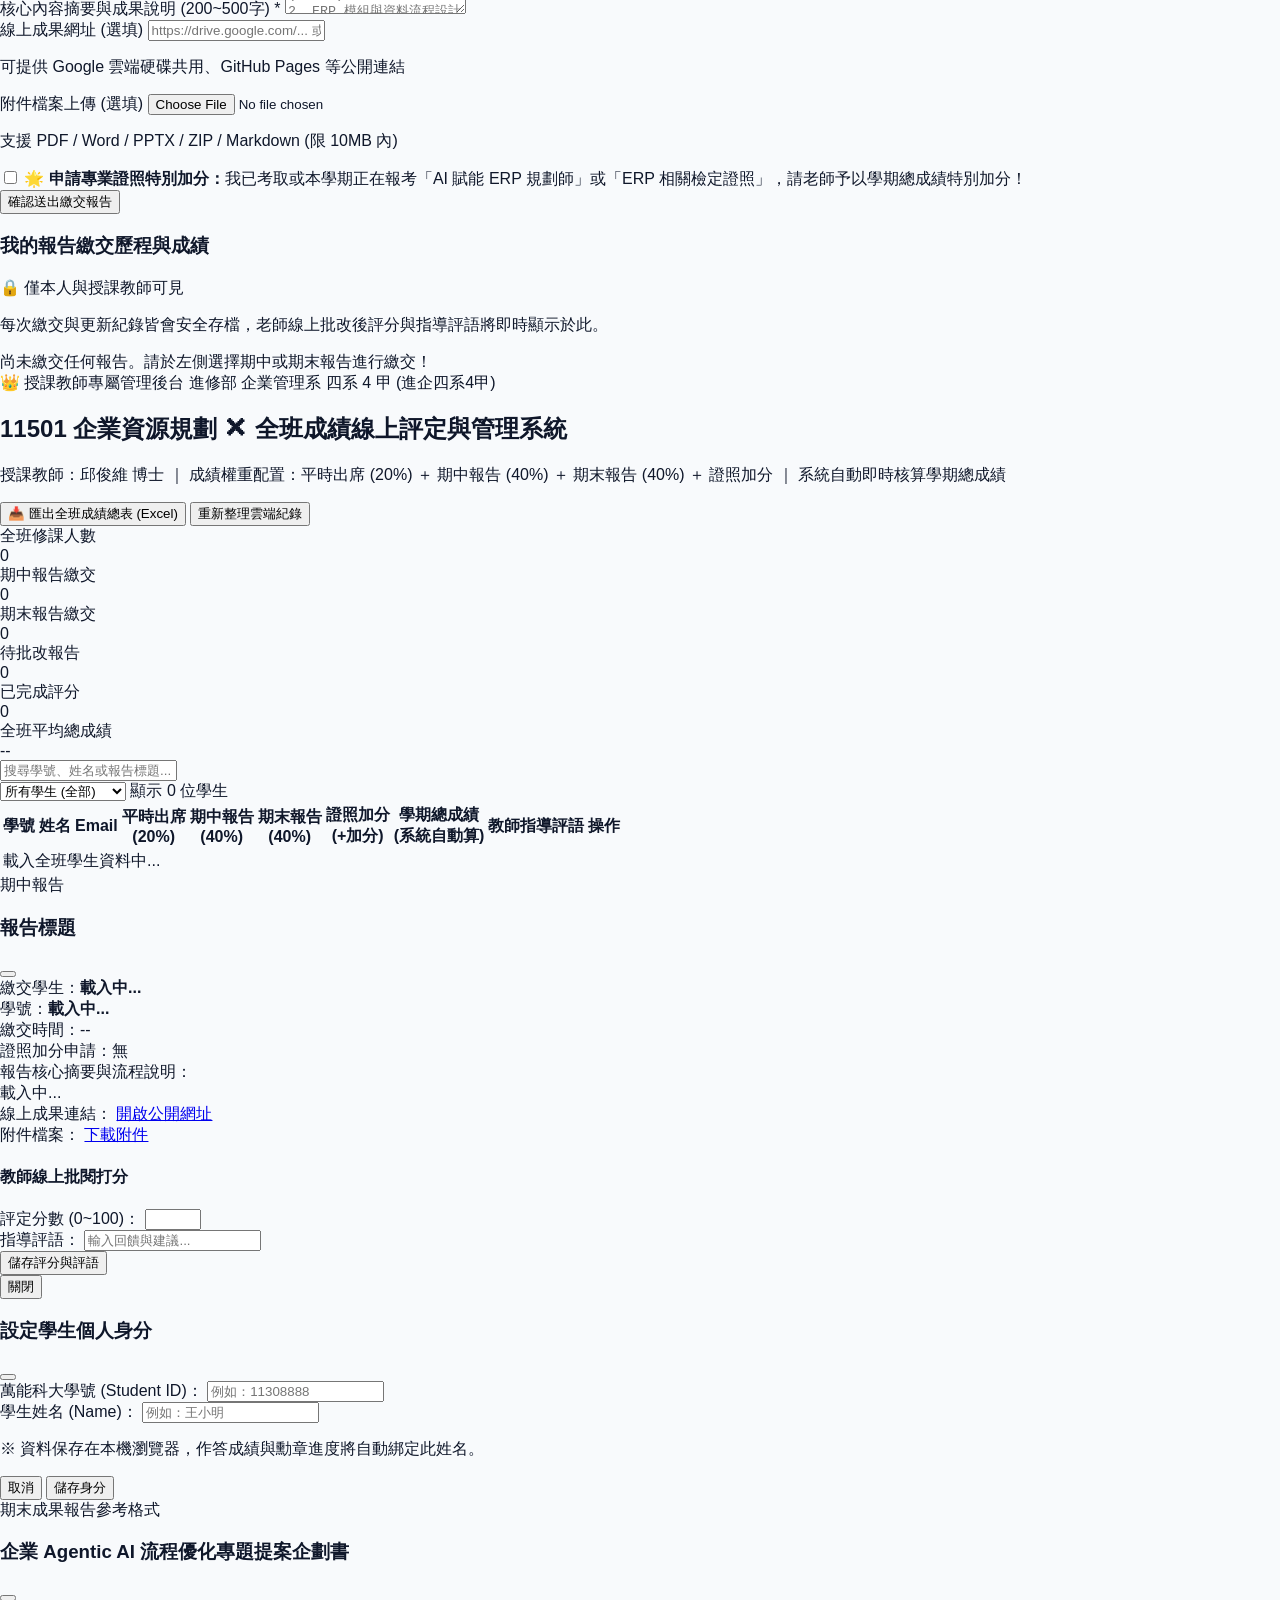
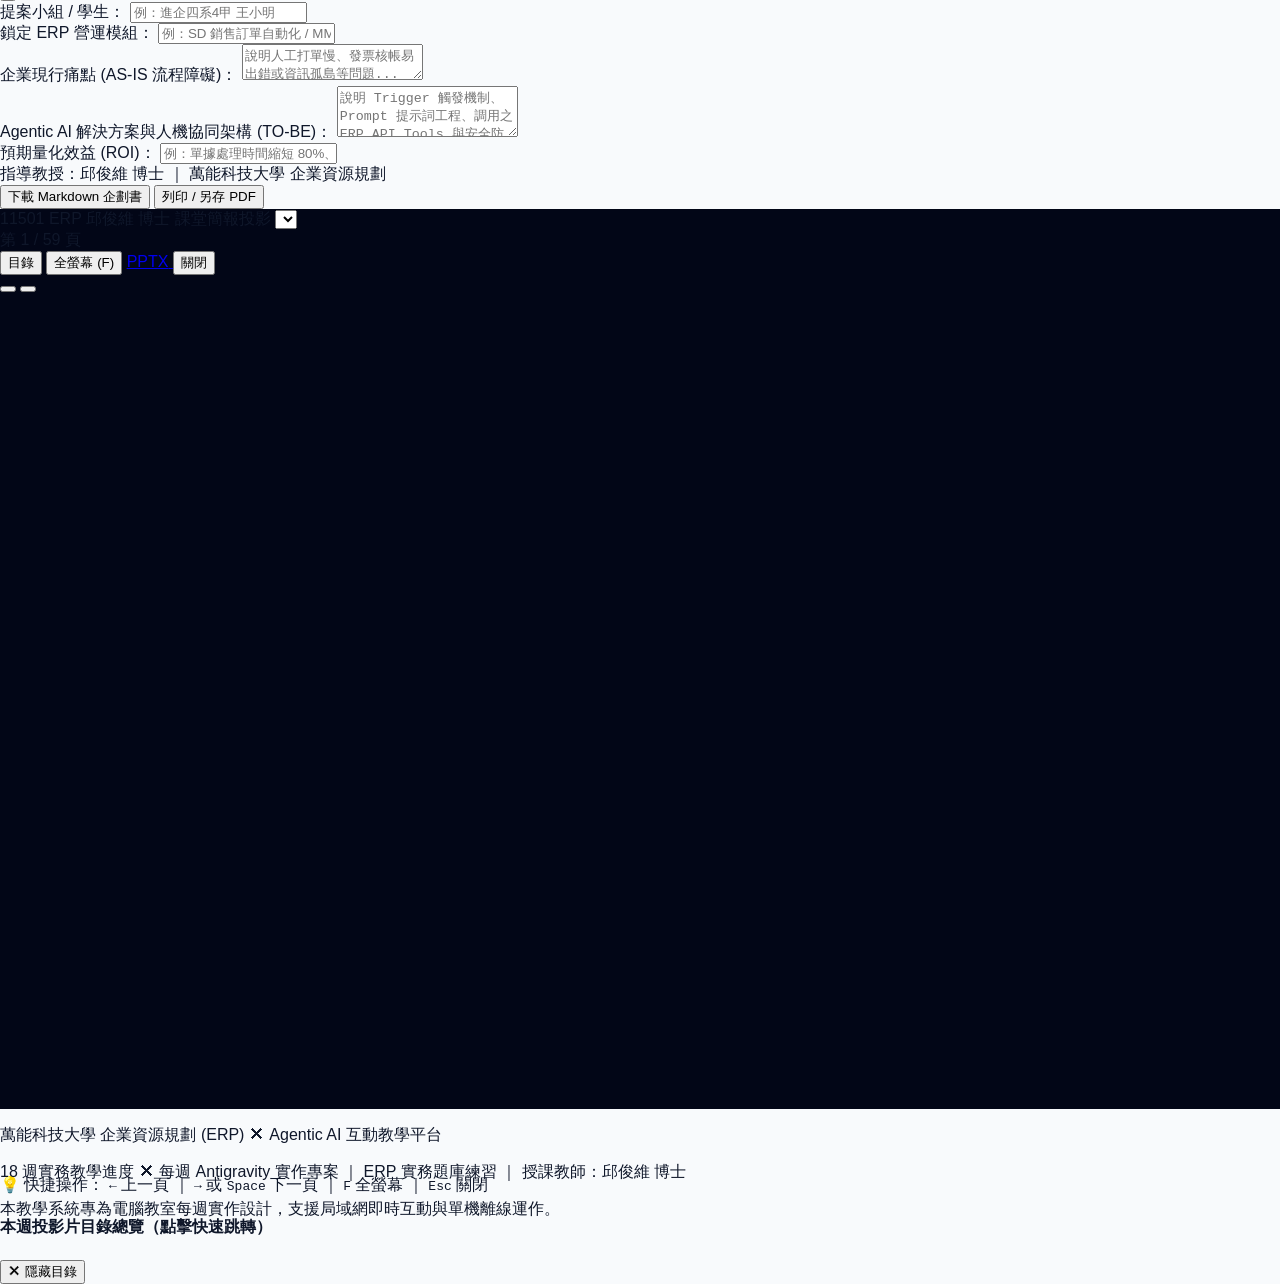
==== commit ff6b0830: "fix: 修復週次選單標題一致性問題，全面移除 VS Code 改用本機 PowerShell CLI 登入與成果雲端備份指引" ====
--- a/templates/index.html
+++ b/templates/index.html
@@ -425,8 +425,9 @@
                   載入中...
                 </div>
               </div>
-              <div class="text-[11px] text-amber-200/90 font-medium">
-                💡 實作 SOP：解壓縮 ➔ 開啟 Antigravity 貼上 Prompt ➔ 執行 `python starter.py` 產出檔案 ➔ `python verify.py`
+              <div class="text-[11px] text-amber-200/90 font-medium space-y-1">
+                <div>💡 實作 SOP：本機 PowerShell 先登入 ➔ 解壓至非中文路徑 ➔ 執行 `python starter.py` ➔ `python verify.py` 驗收</div>
+                <div class="text-rose-300 font-bold">⚠️ 電腦教室關機將自動重置！成果請務必立即上傳個人 Google Drive 或 GitHub 備份！</div>
               </div>
             </div>
           </div>
@@ -518,14 +519,14 @@
 
               <div class="bg-white p-4 rounded-xl border border-slate-200 space-y-2">
                 <h4 class="font-bold text-xs text-slate-800 flex items-center gap-1.5">
-                  <i data-lucide="check-circle" class="w-4 h-4 text-purple-600"></i> 電腦教室實作步驟：
+                  <i data-lucide="check-circle" class="w-4 h-4 text-purple-600"></i> 電腦教室實務操作 SOP（極簡 CLI 流程）：
                 </h4>
-                <ol class="text-xs text-slate-600 space-y-1.5 list-decimal list-inside leading-relaxed">
-                  <li>下載上方專案包並解壓縮至電腦桌面。</li>
-                  <li>開啟終端機或 Antigravity，進入該專案目錄。</li>
-                  <li>複製右側 Prompt 貼給 Antigravity，引導 AI 補齊或擴充 `starter.py`。</li>
-                  <li>執行 `python starter.py` 產生交付檔案。</li>
-                  <li>執行 `python verify.py` 驗收成果是否通過！</li>
+                <ol class="text-xs text-slate-600 space-y-2 list-decimal list-inside leading-relaxed">
+                  <li><strong>本機登入（關鍵避坑）：</strong>開啟本機 PowerShell 執行 `antigravity login`，先完成 Google 帳號授權，避免全班同時在 Cloud Shell 登入造成併發塞車！</li>
+                  <li><strong>下載專案包：</strong>下載本週專案並解壓縮至非中文路徑（如 `D:/projects` 或隨身碟）。</li>
+                  <li><strong>執行與產生：</strong>在終端機中切換至該目錄，貼上右側 Prompt 引導 Antigravity，執行 `python starter.py` 產出交付檔案。</li>
+                  <li><strong>自我驗收：</strong>執行 `python verify.py` 驗收企業規則是否全數過關！</li>
+                  <li><strong class="text-rose-600">🚨 成果雲端備份（必做！）：</strong>電腦教室電腦關機後會自動重置還原！下課前請務必將成果檔案上傳至個人 Google Drive、GitHub 或課程平台作業區！</li>
                 </ol>
               </div>
             </div>
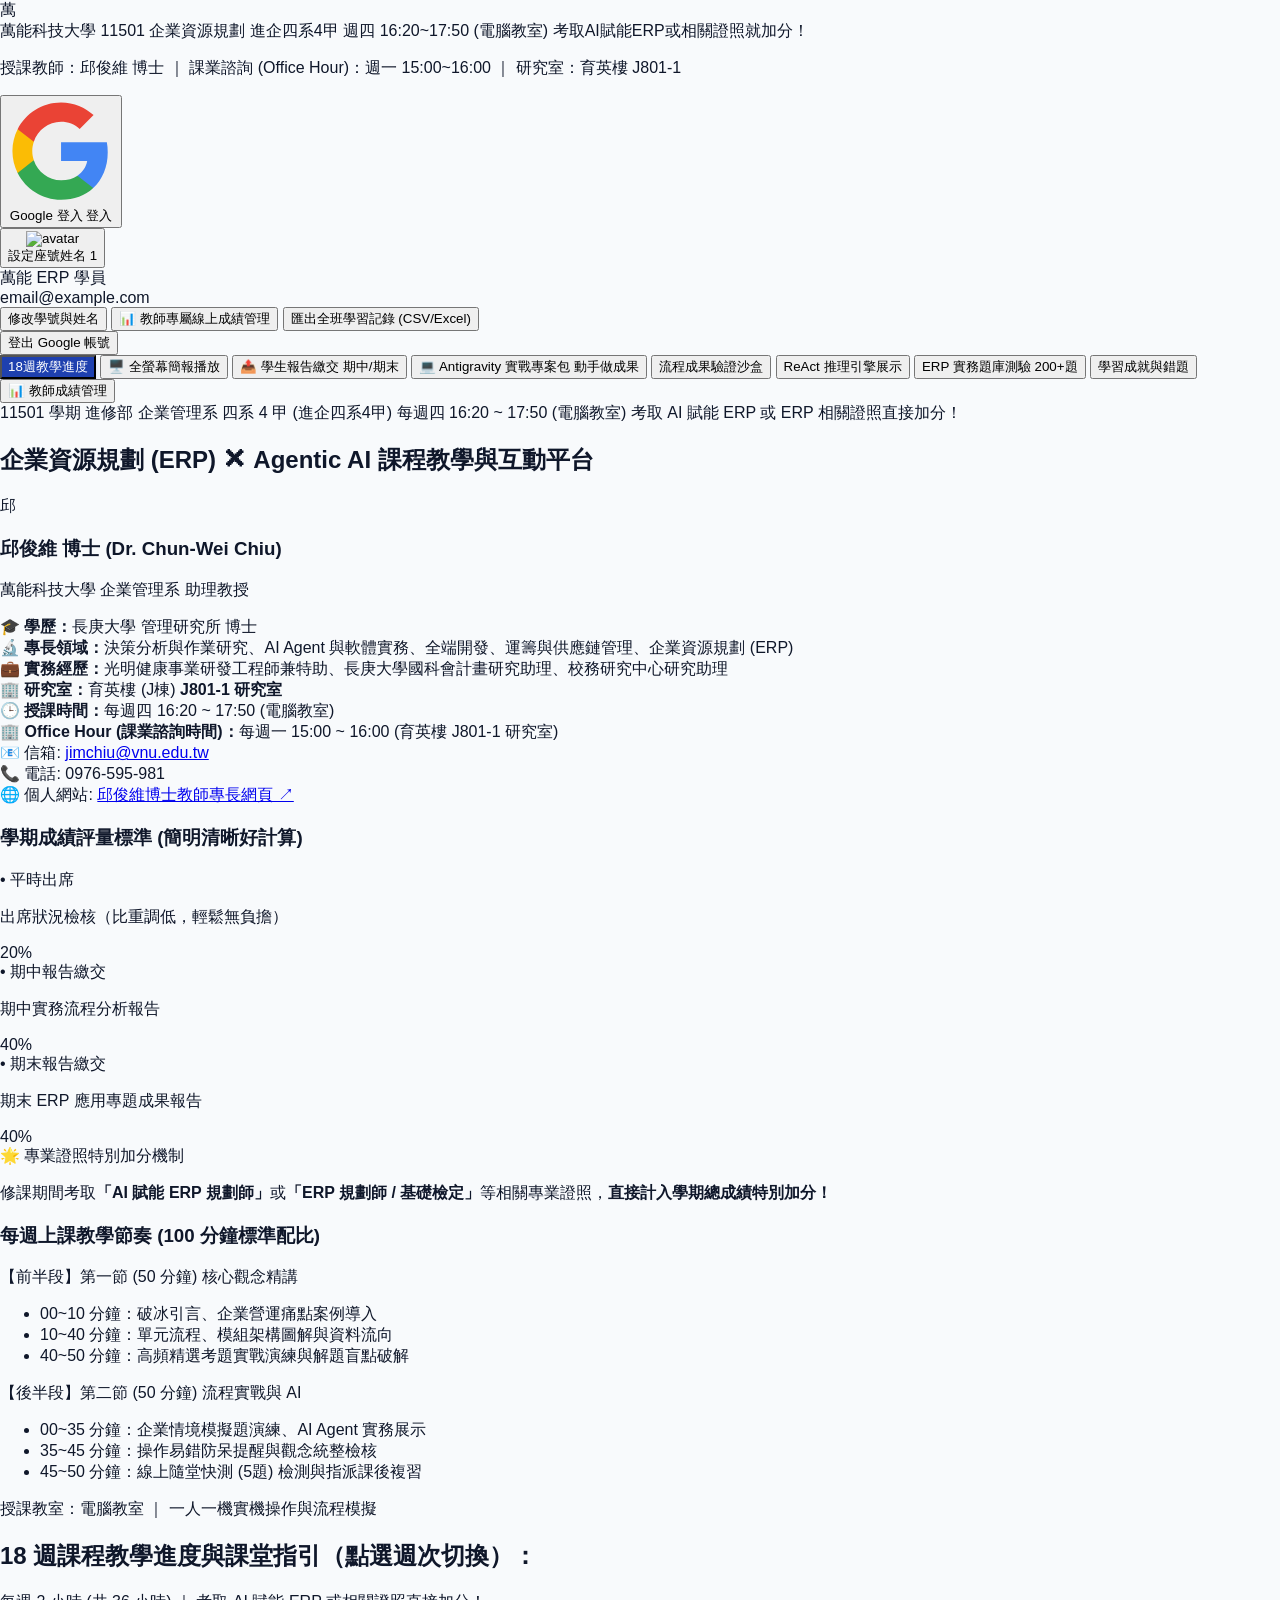
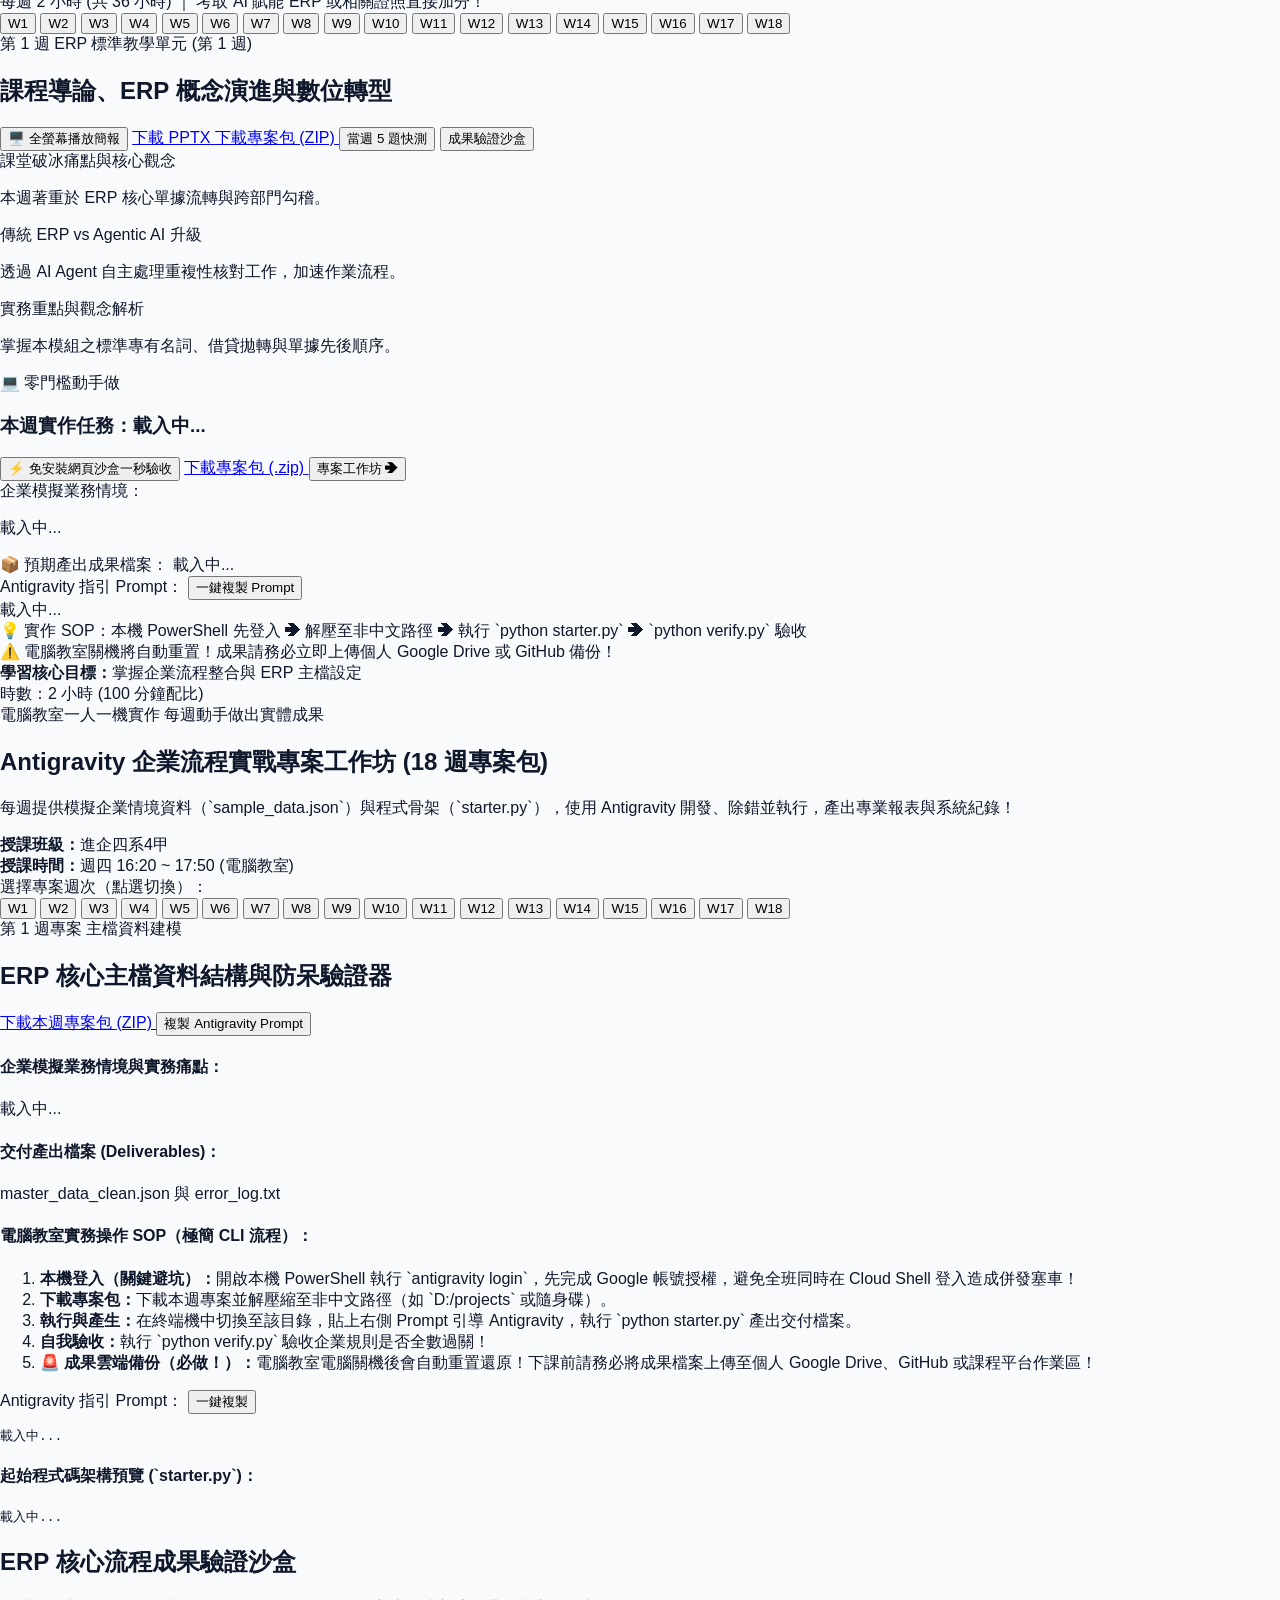
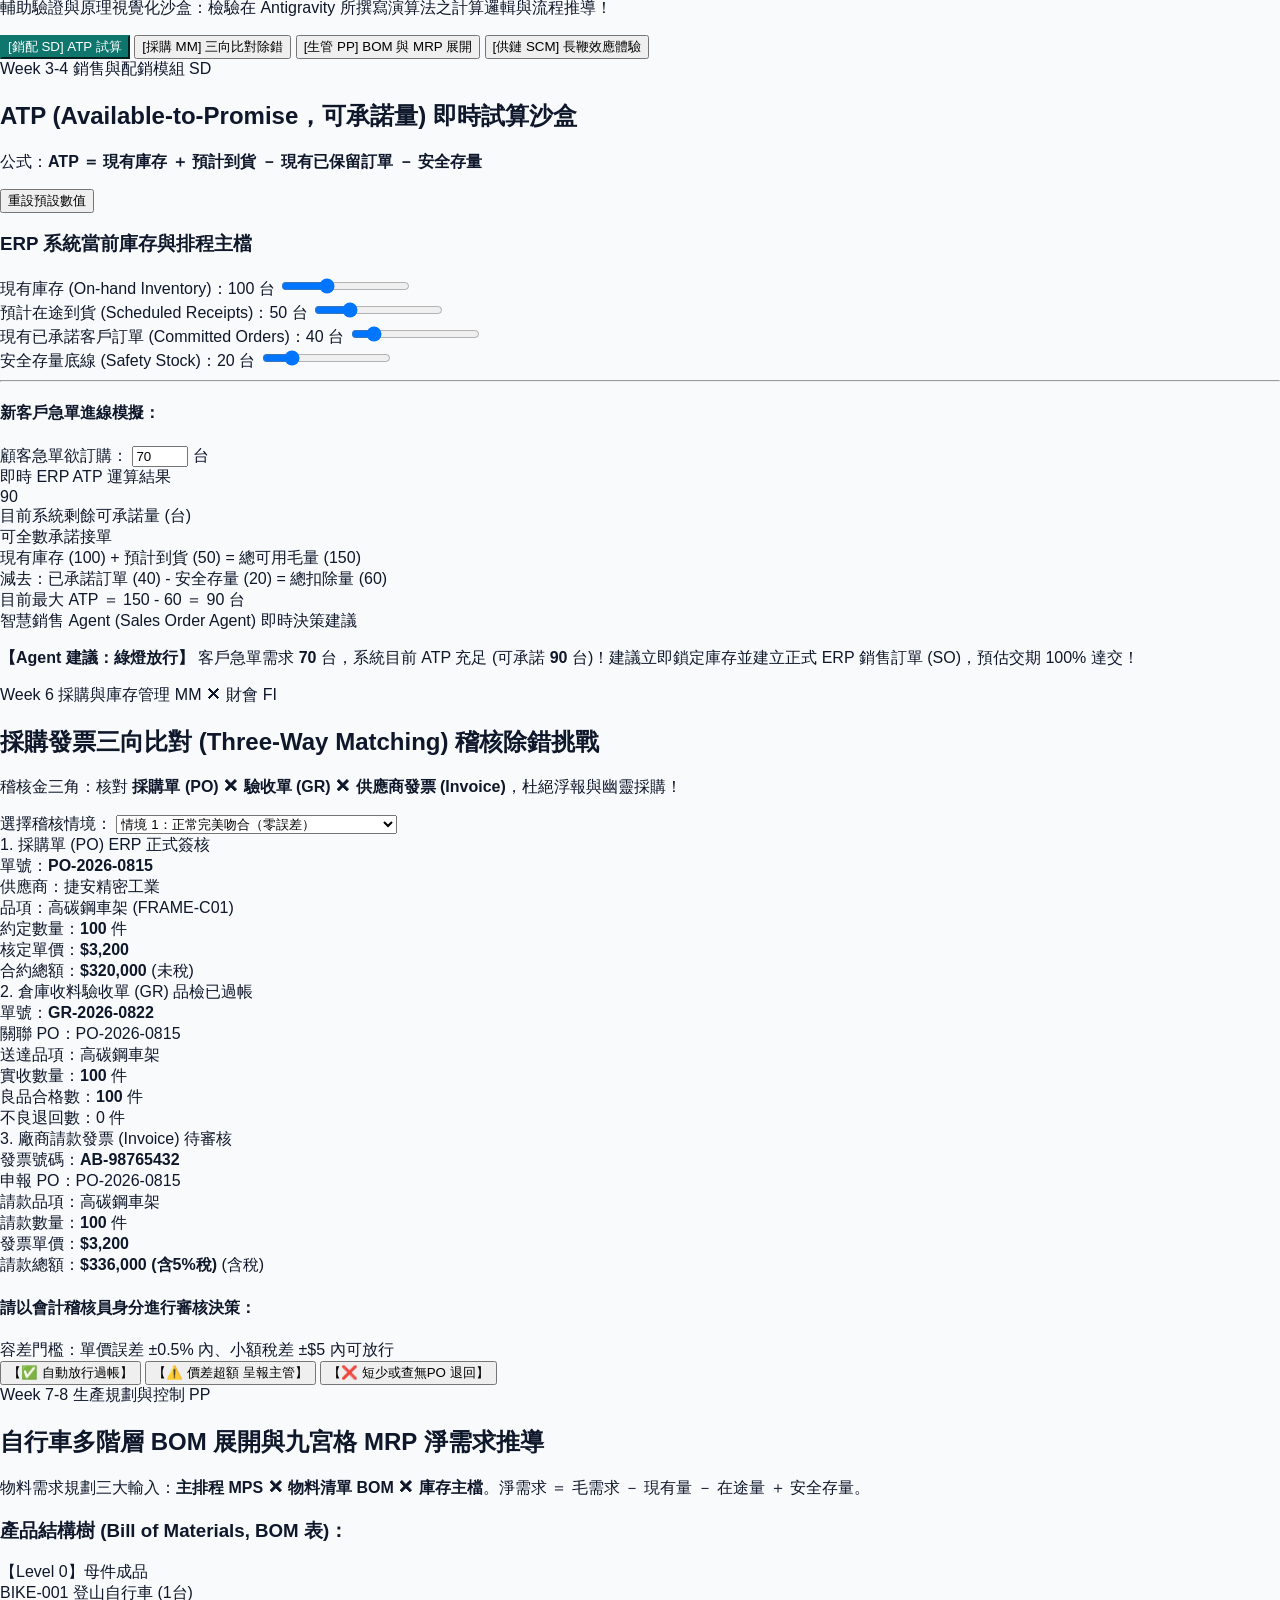
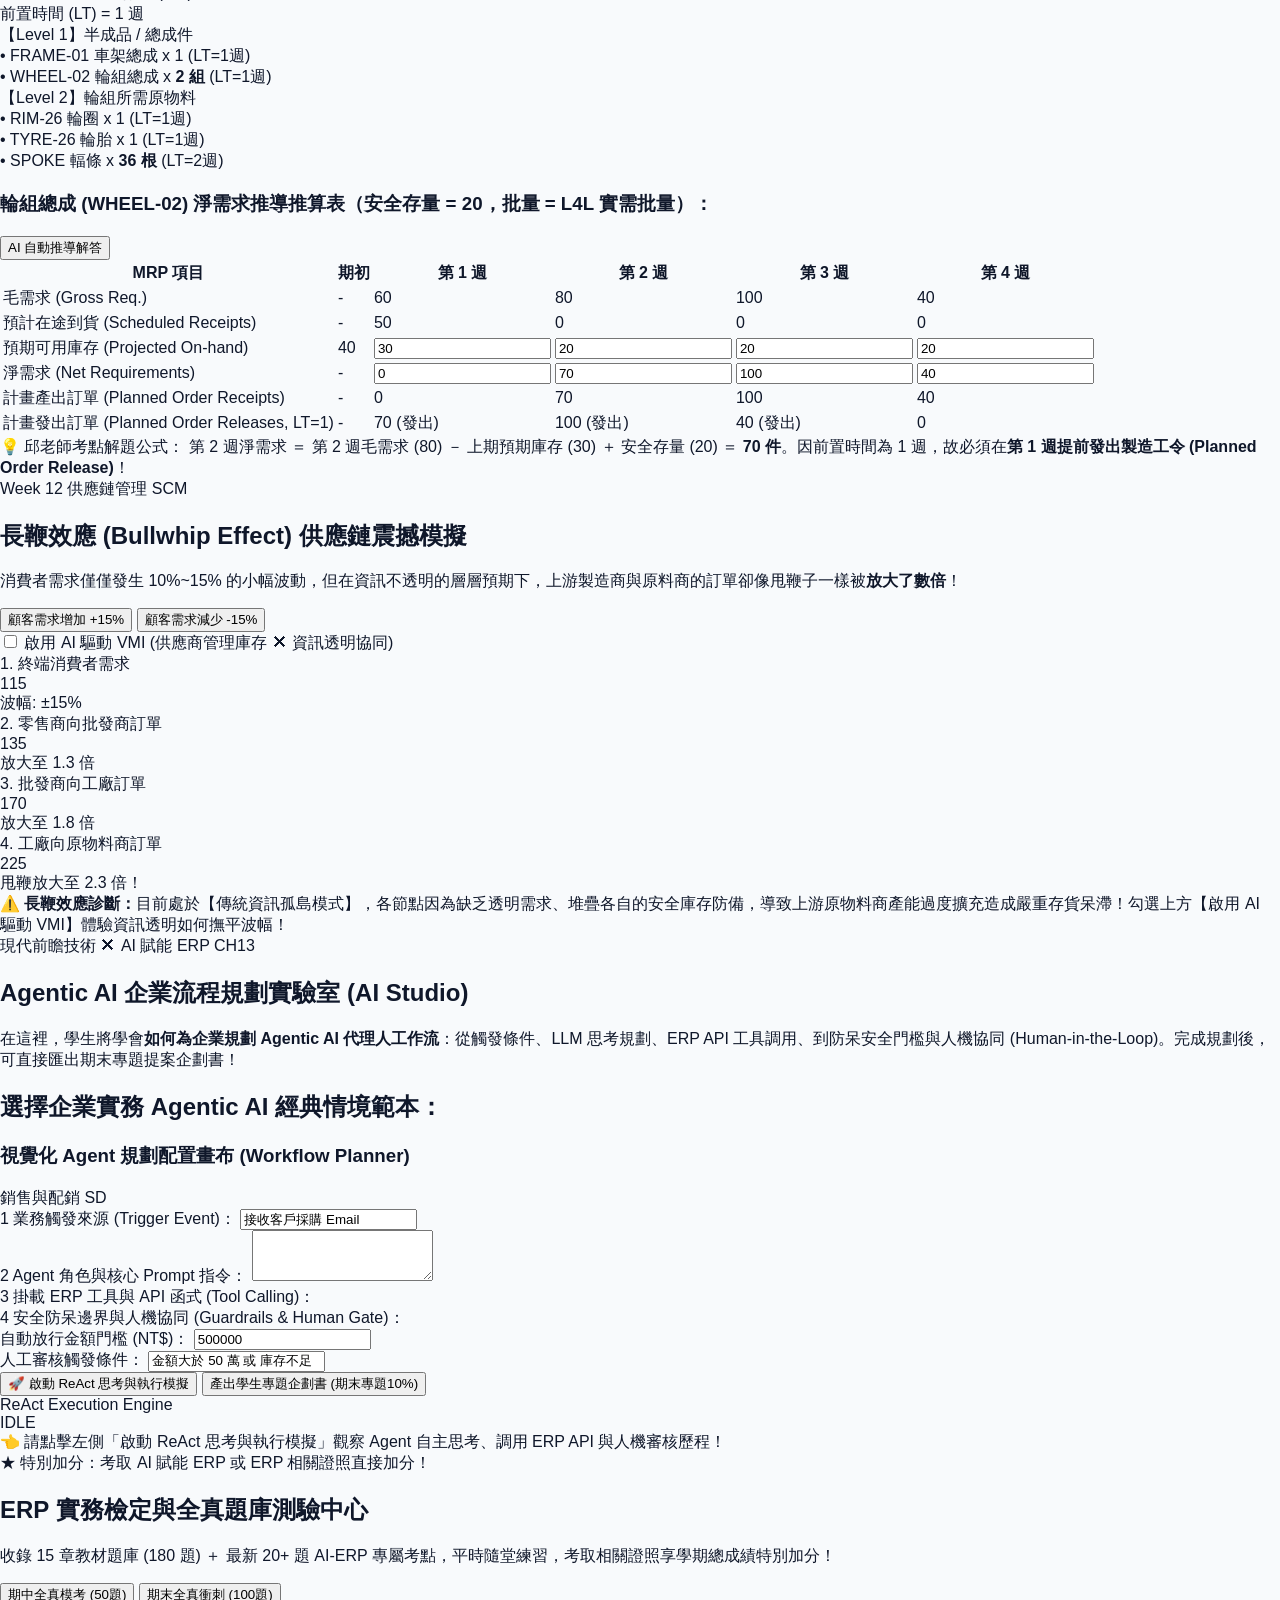
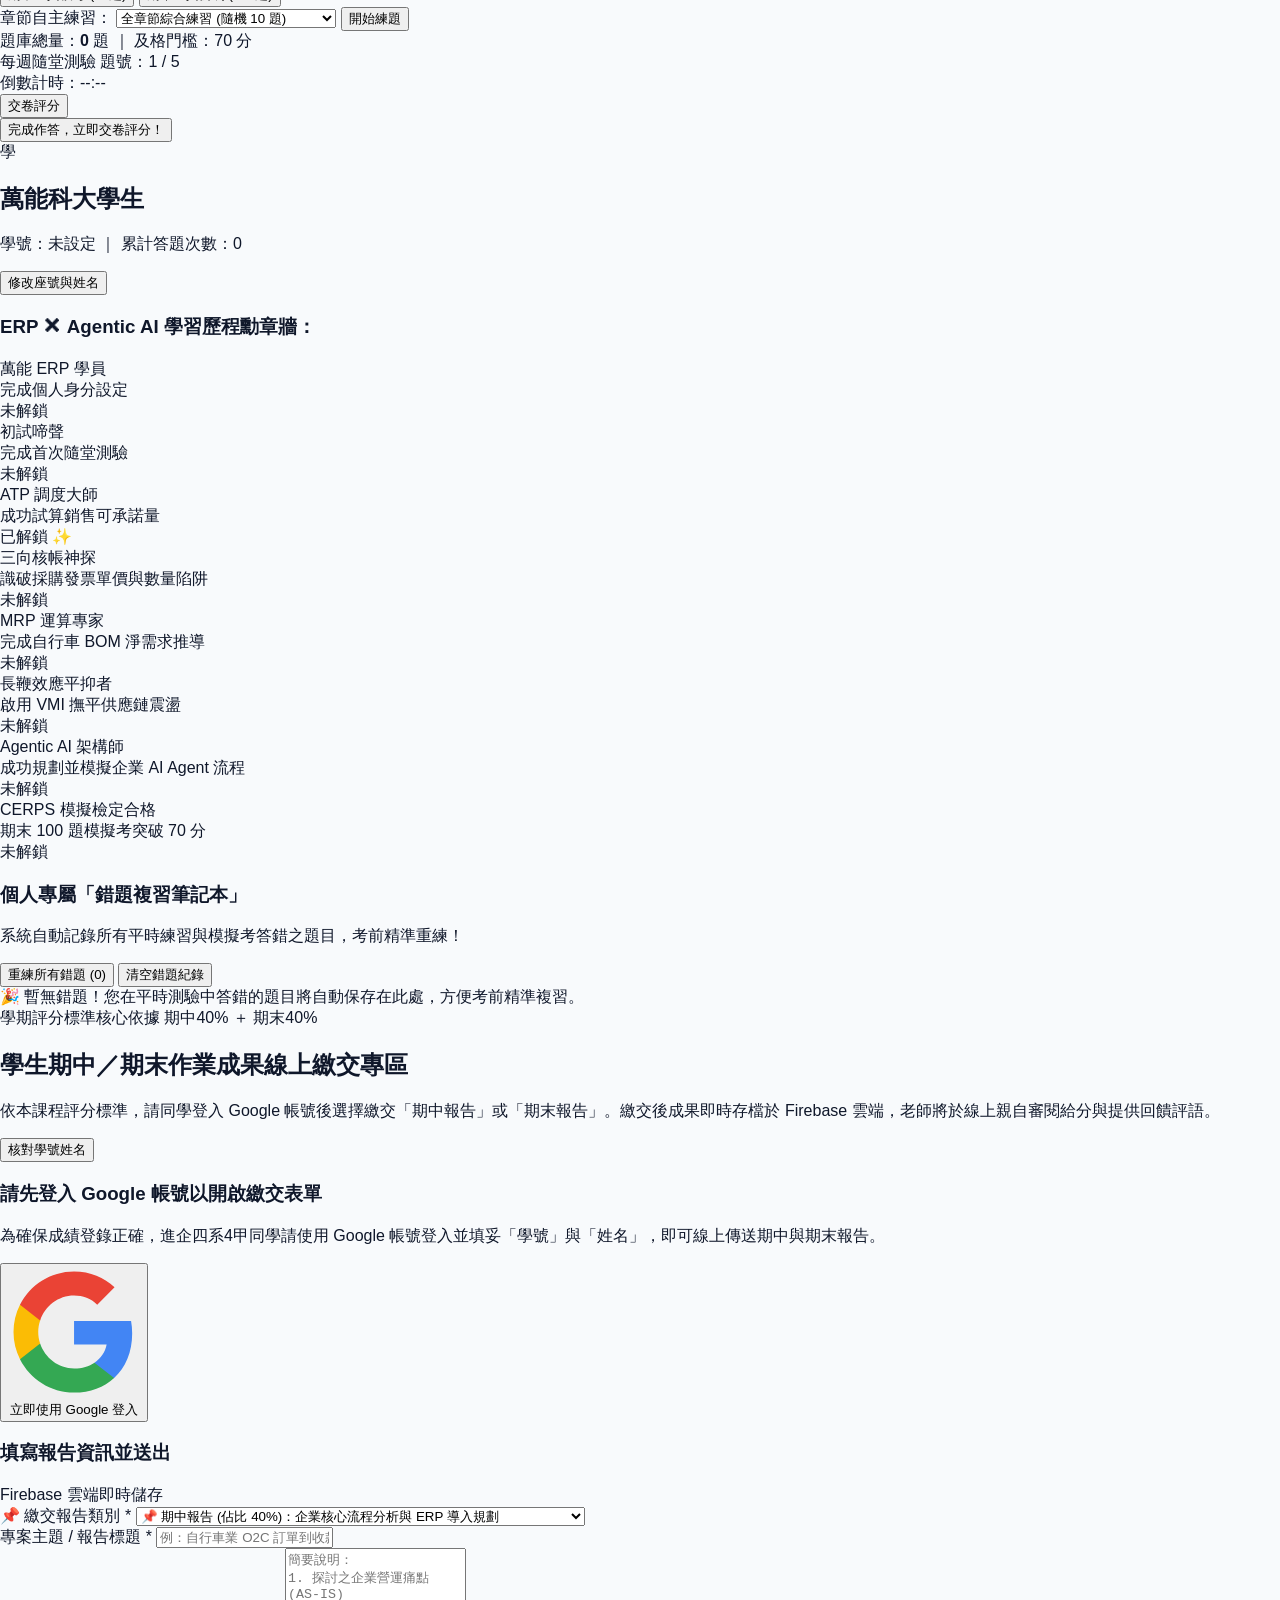
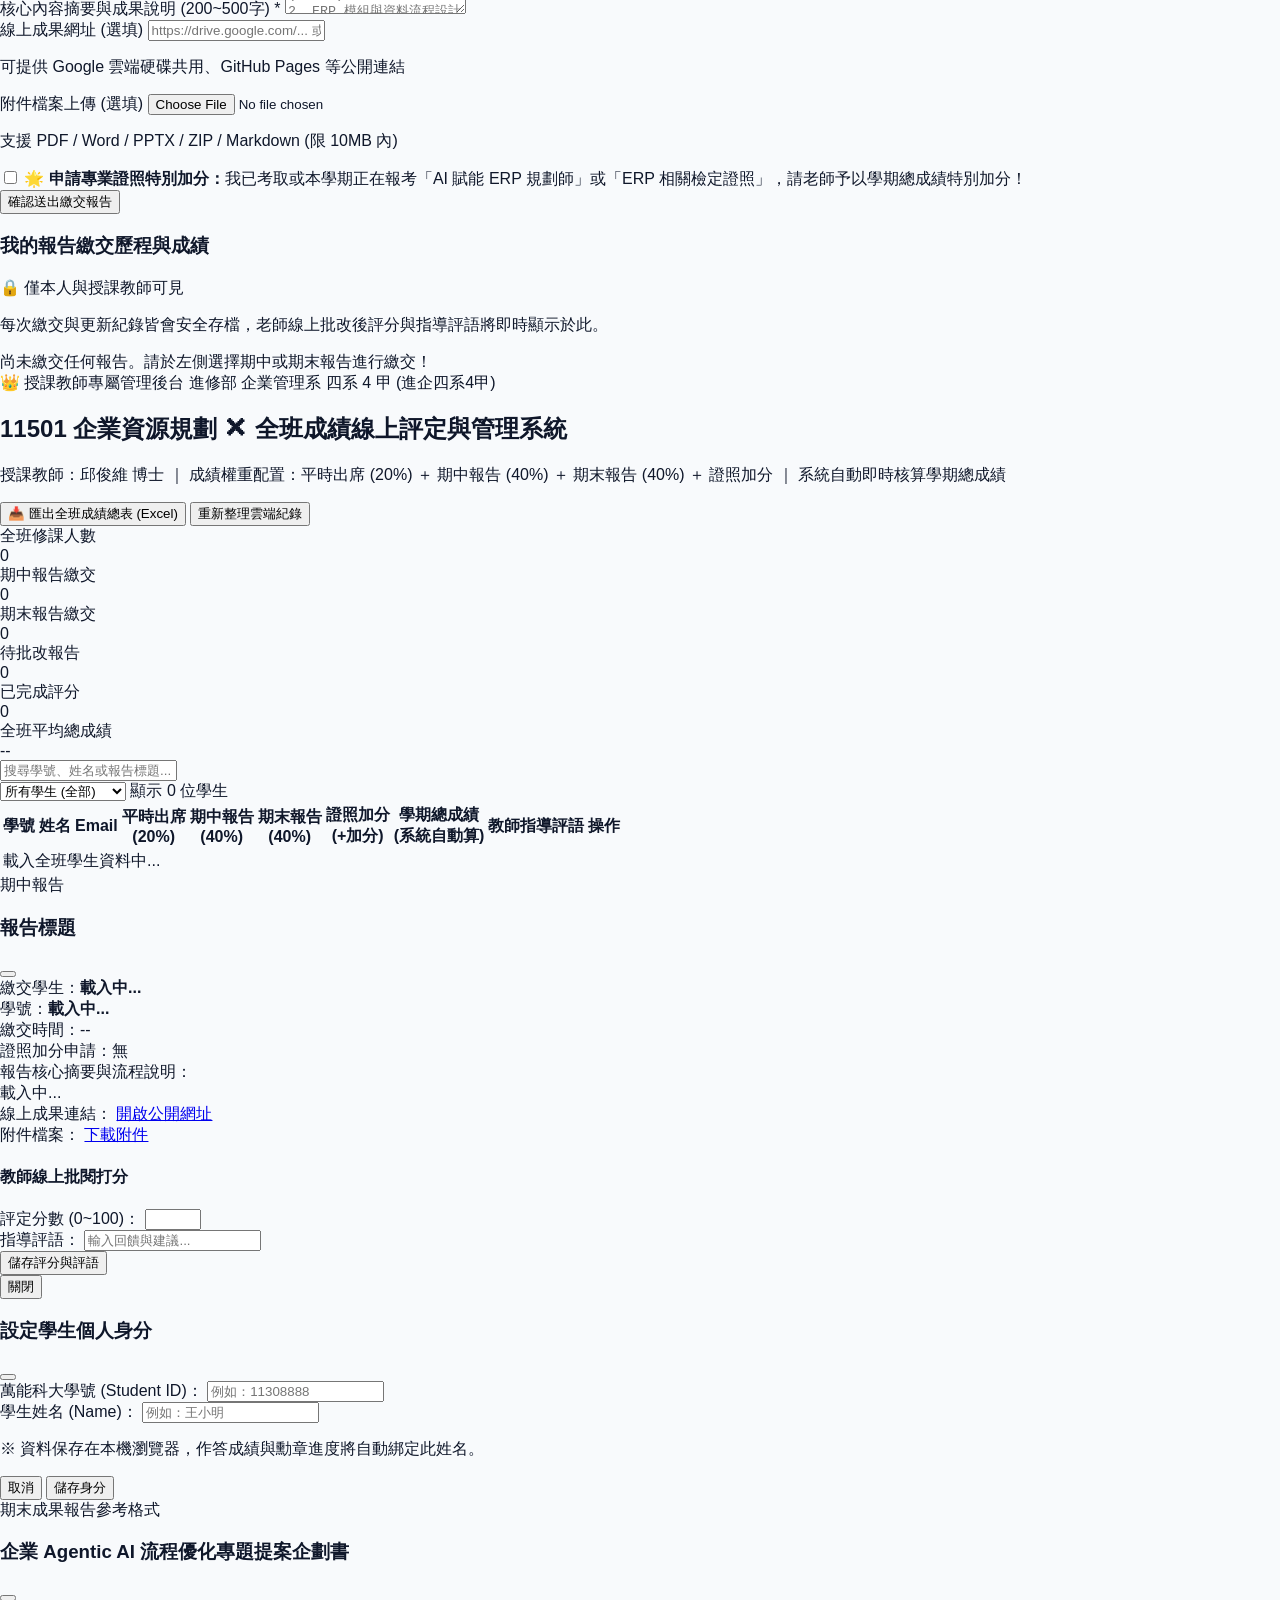
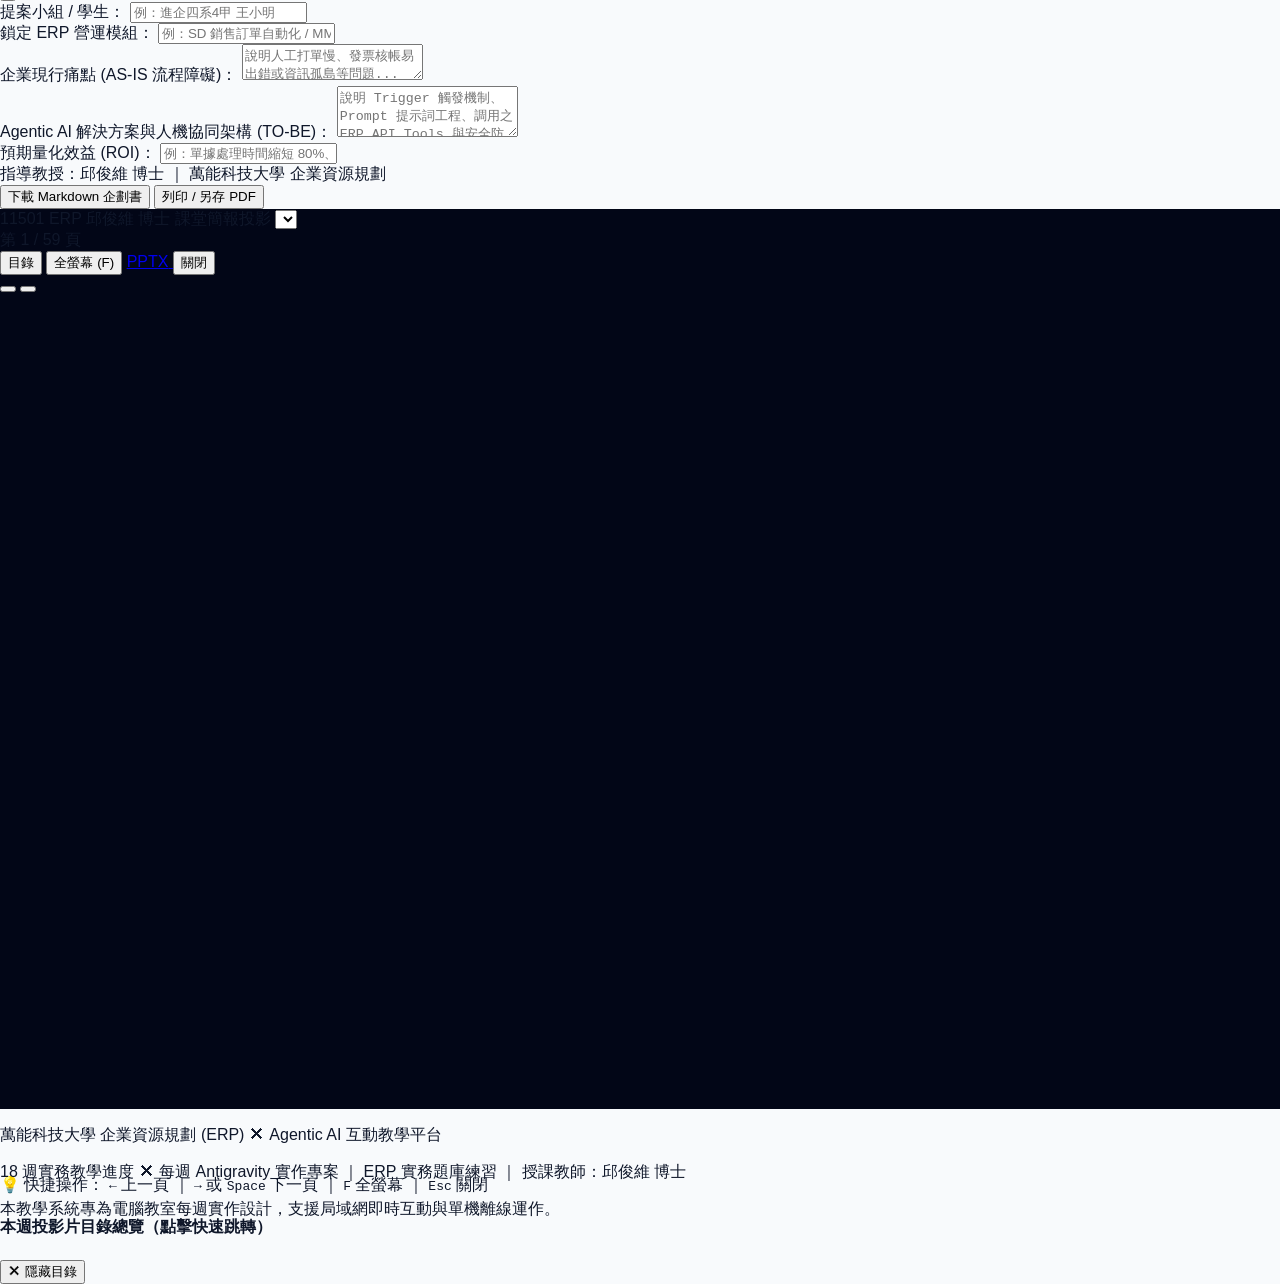
==== commit e994c30c: "chore: refine wording from real corporate data to simulated teaching scenario data" ====
--- a/templates/index.html
+++ b/templates/index.html
@@ -398,7 +398,7 @@
             <div class="space-y-2.5 bg-purple-950/60 p-4 rounded-xl border border-purple-800/50 flex flex-col justify-between">
               <div>
                 <div class="font-bold text-amber-300 flex items-center gap-1.5 mb-1">
-                  <i data-lucide="building-2" class="w-4 h-4"></i> 企業真實業務情境：
+                  <i data-lucide="building-2" class="w-4 h-4"></i> 企業模擬業務情境：
                 </div>
                 <p id="week-ag-scenario" class="text-slate-200 leading-relaxed">
                   載入中...
@@ -454,7 +454,7 @@
               Antigravity 企業流程實戰專案工作坊 (18 週專案包)
             </h1>
             <p class="text-xs text-slate-500 mt-1">
-              每週提供真實企業資料（`sample_data.json`）與程式骨架（`starter.py`），使用 Antigravity 開發、除錯並執行，產出真實報表與系統紀錄！
+              每週提供模擬企業情境資料（`sample_data.json`）與程式骨架（`starter.py`），使用 Antigravity 開發、除錯並執行，產出專業報表與系統紀錄！
             </p>
           </div>
           <div class="text-xs text-right text-slate-500 bg-slate-50 p-3 rounded-xl border border-slate-200">
@@ -501,7 +501,7 @@
             <div class="space-y-4">
               <div class="bg-white p-4 rounded-xl border border-slate-200 space-y-2">
                 <h4 class="font-bold text-xs text-slate-800 flex items-center gap-1.5">
-                  <i data-lucide="building-2" class="w-4 h-4 text-blue-600"></i> 企業真實業務情境與痛點：
+                  <i data-lucide="building-2" class="w-4 h-4 text-blue-600"></i> 企業模擬業務情境與實務痛點：
                 </h4>
                 <p id="ag-detail-scenario" class="text-xs text-slate-600 leading-relaxed">
                   載入中...
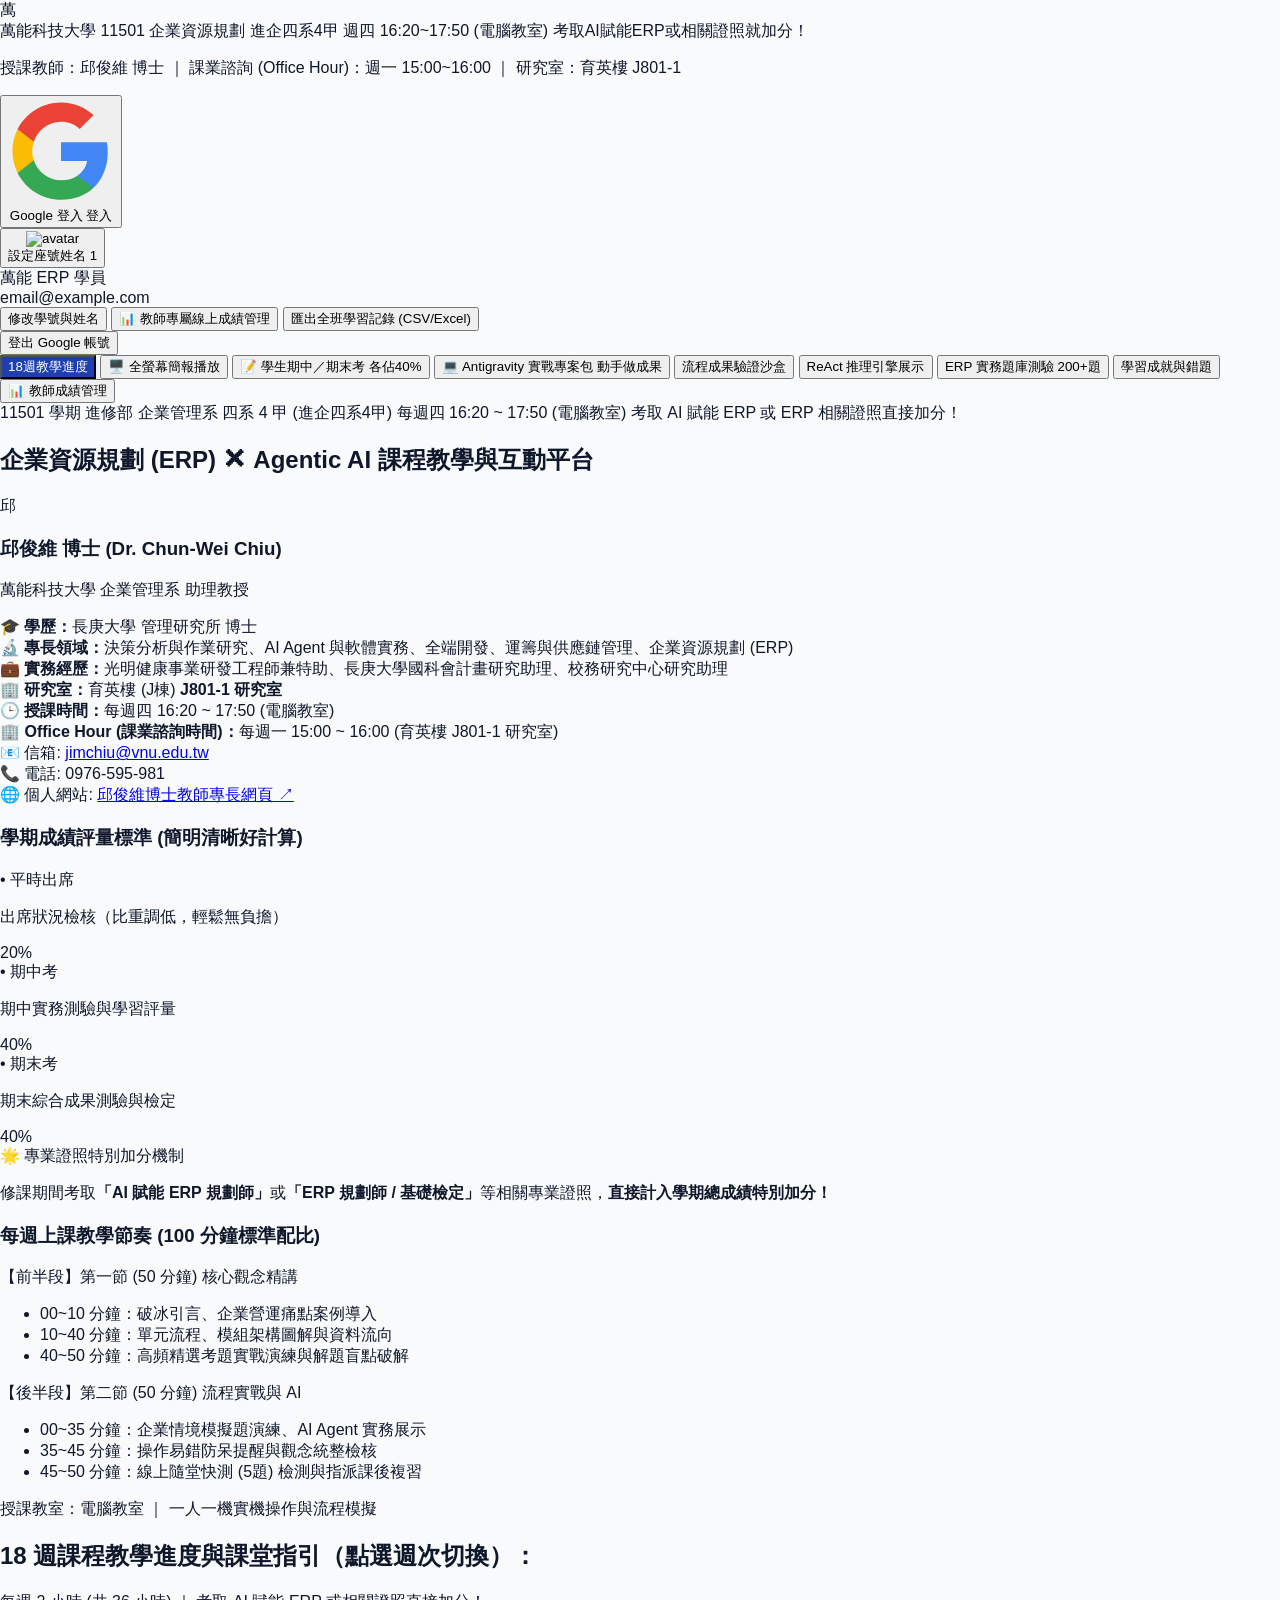
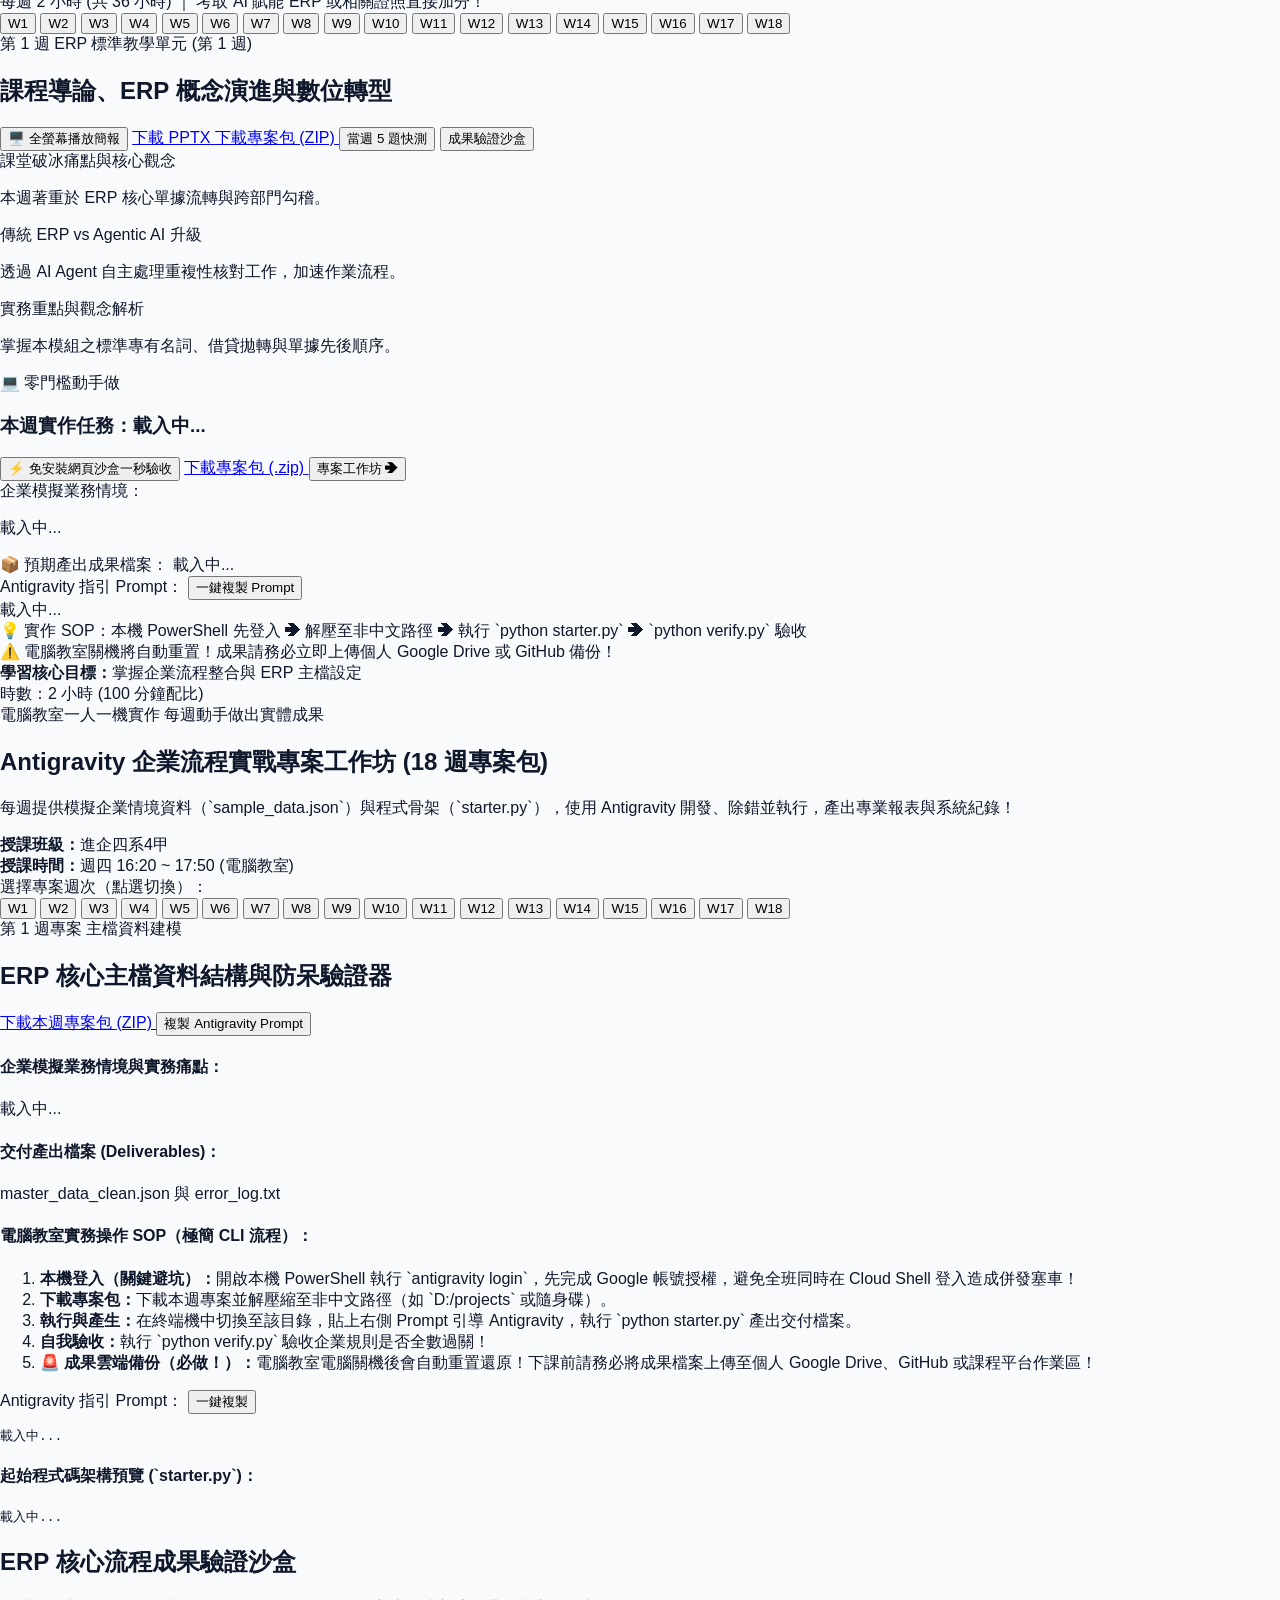
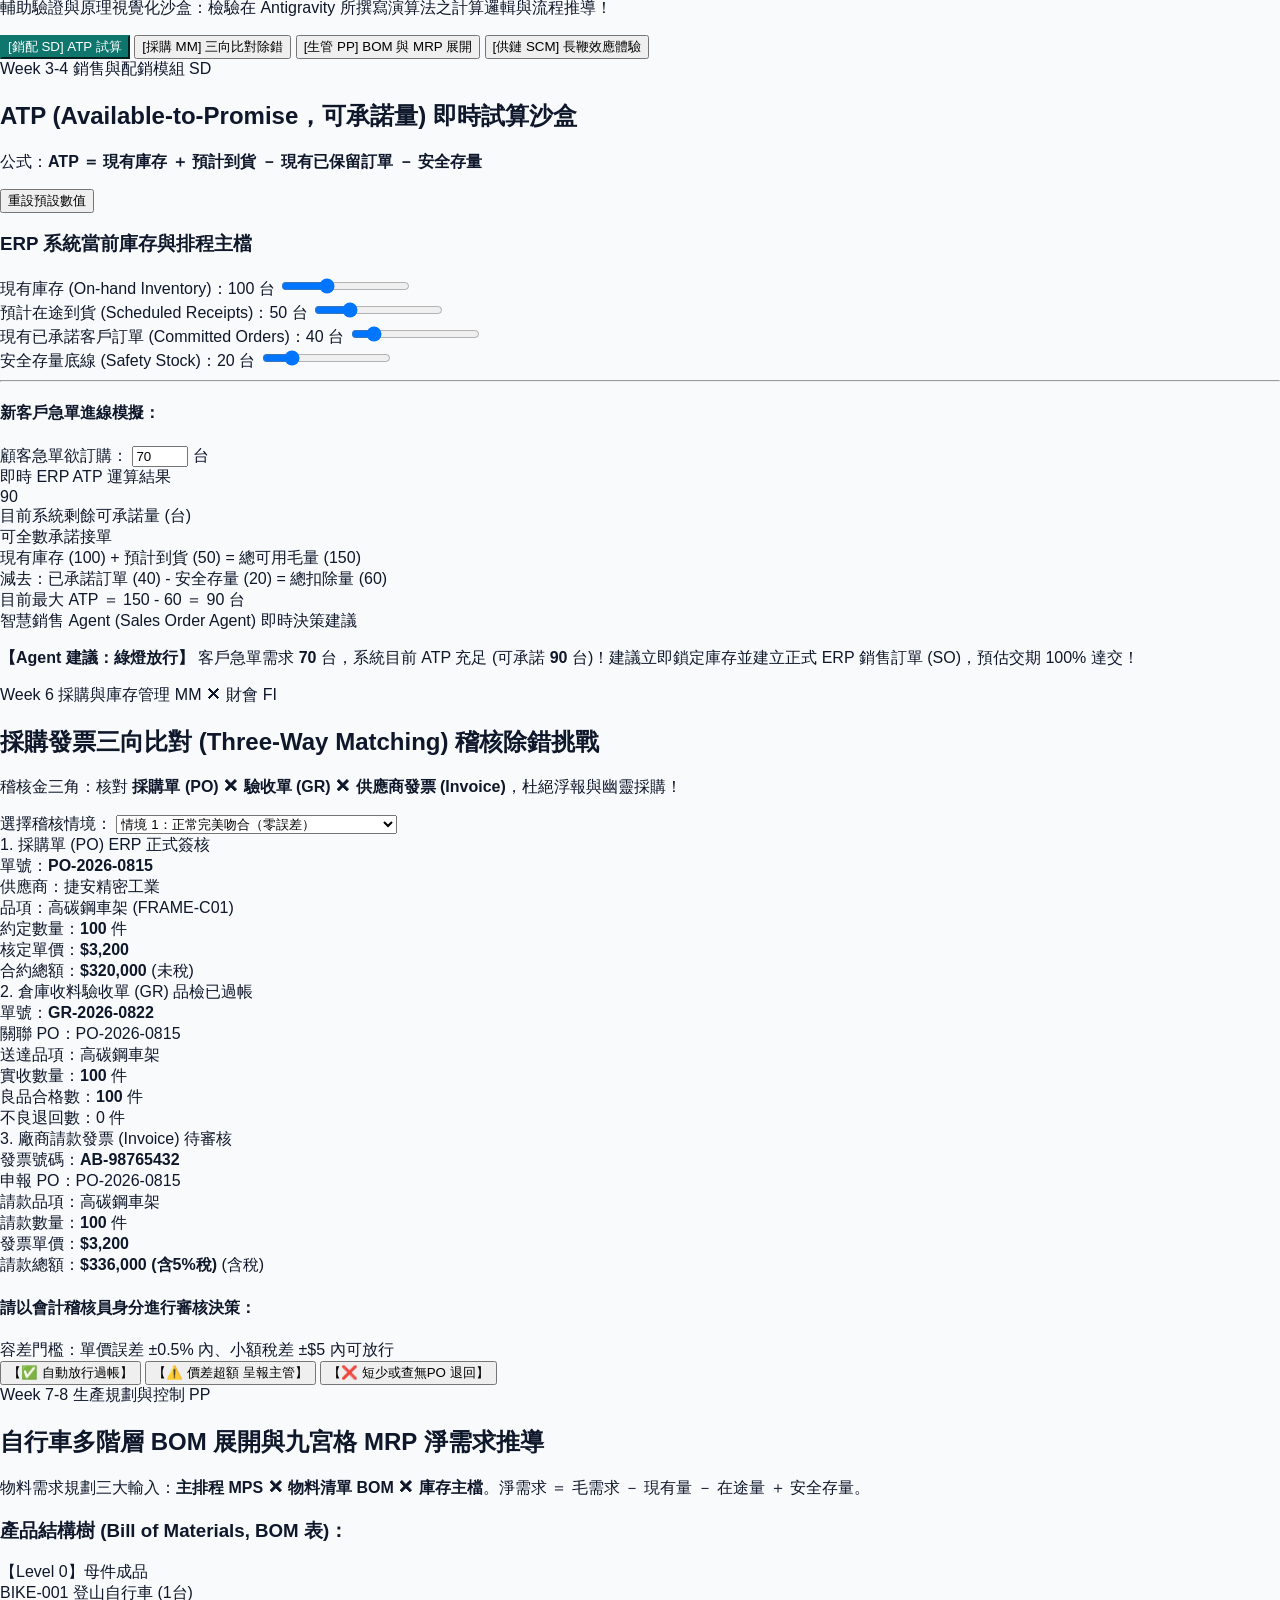
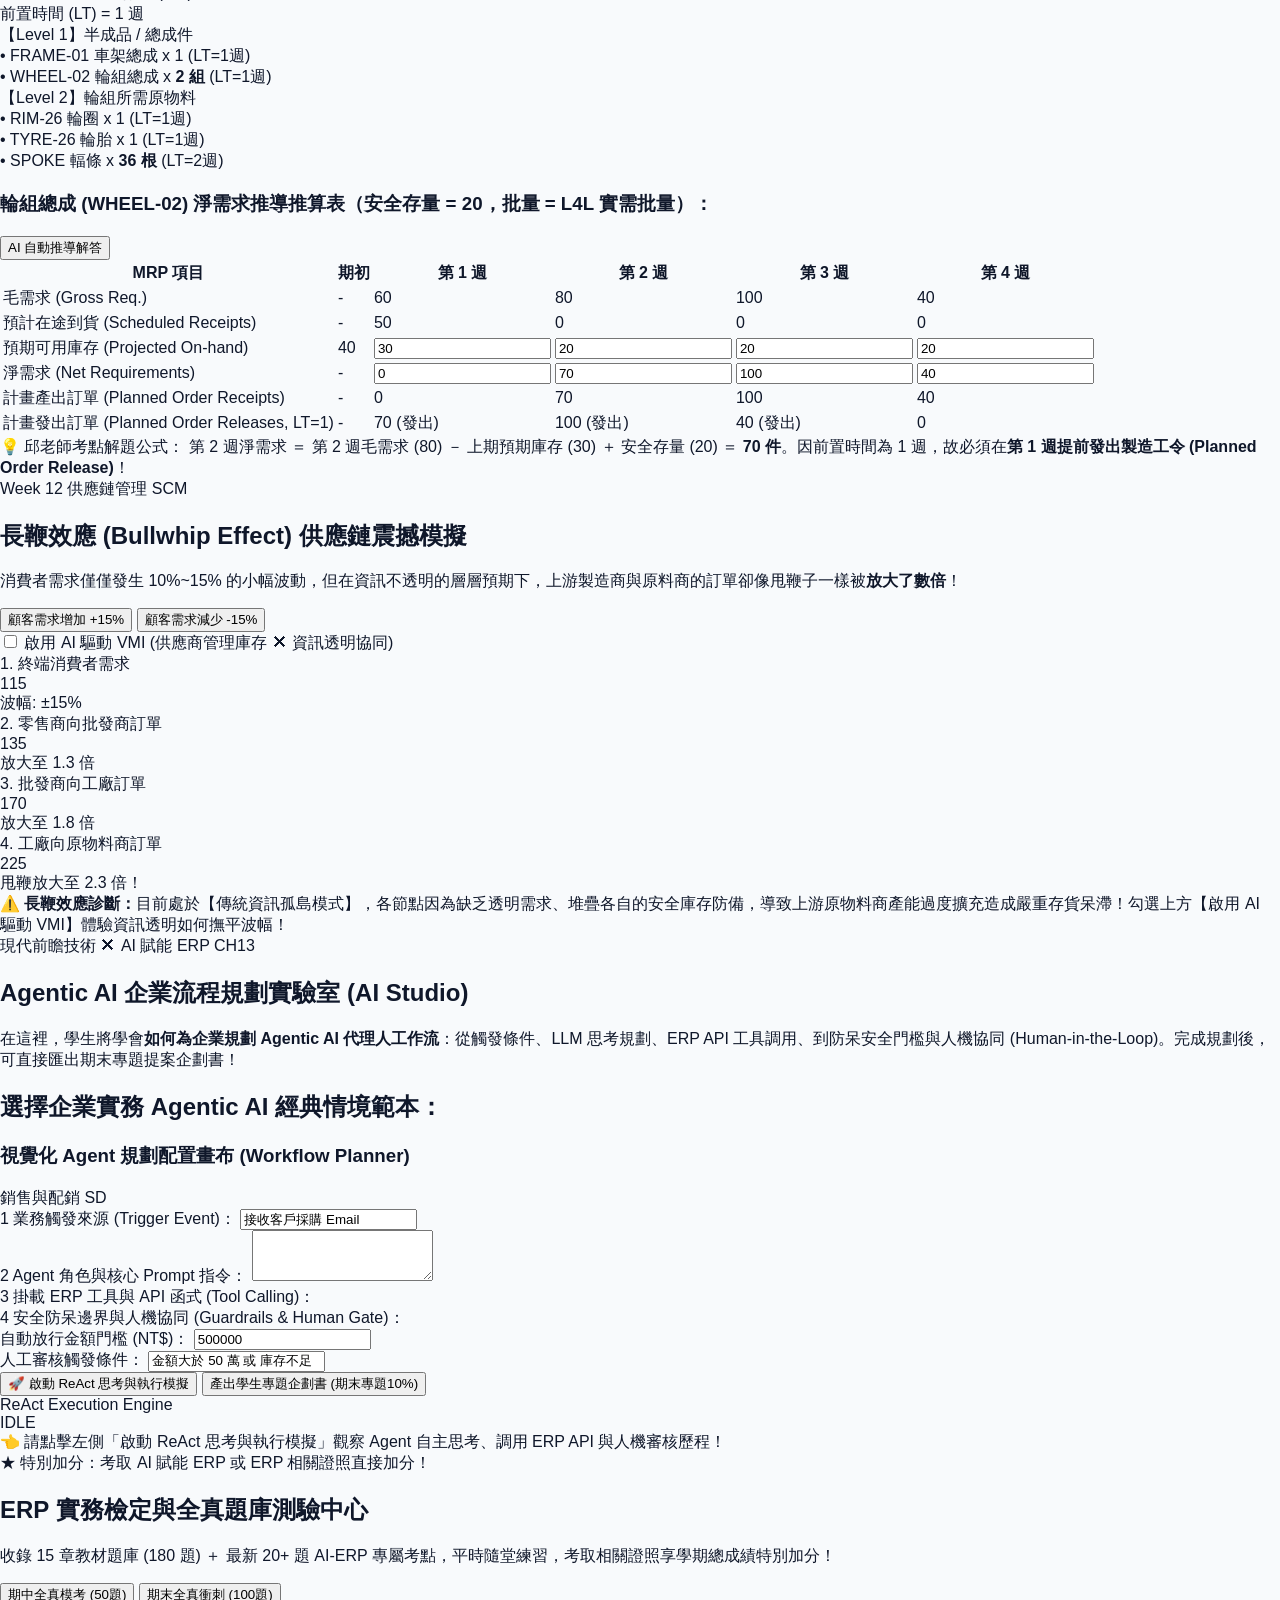
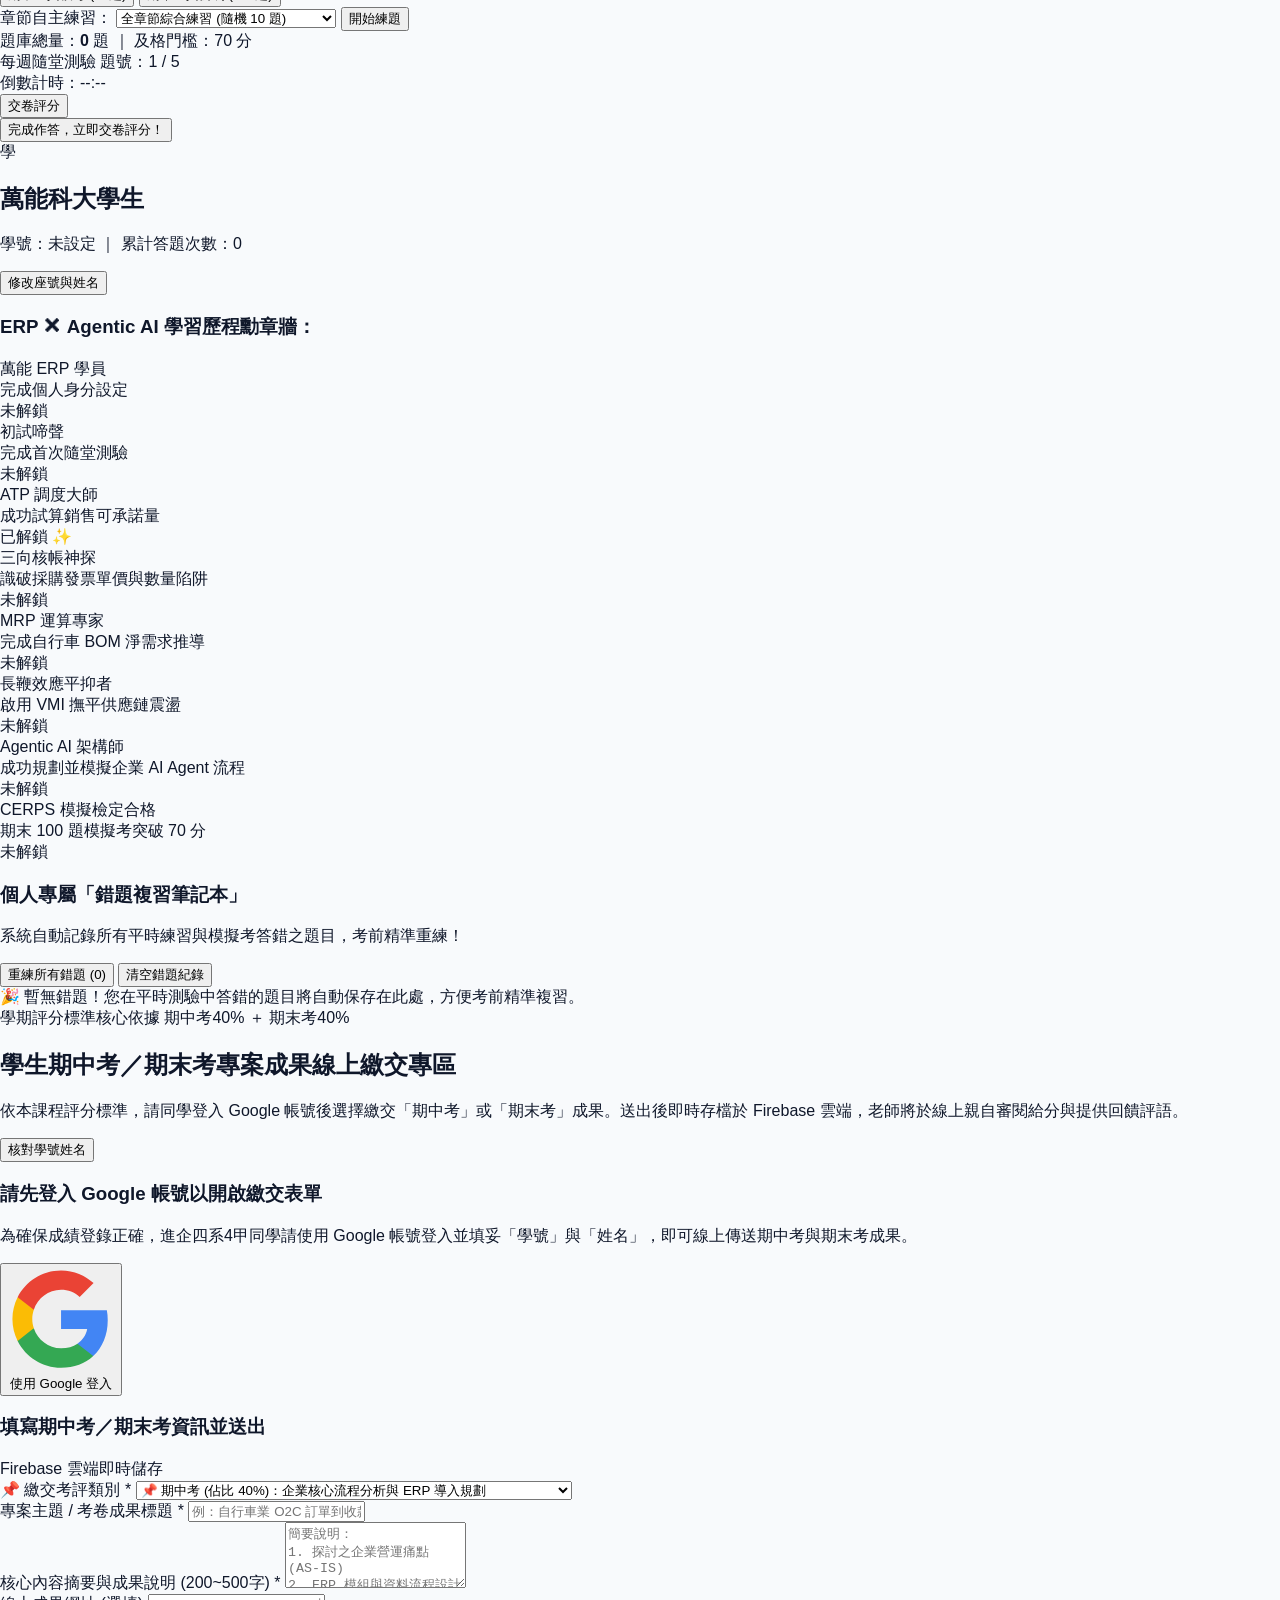
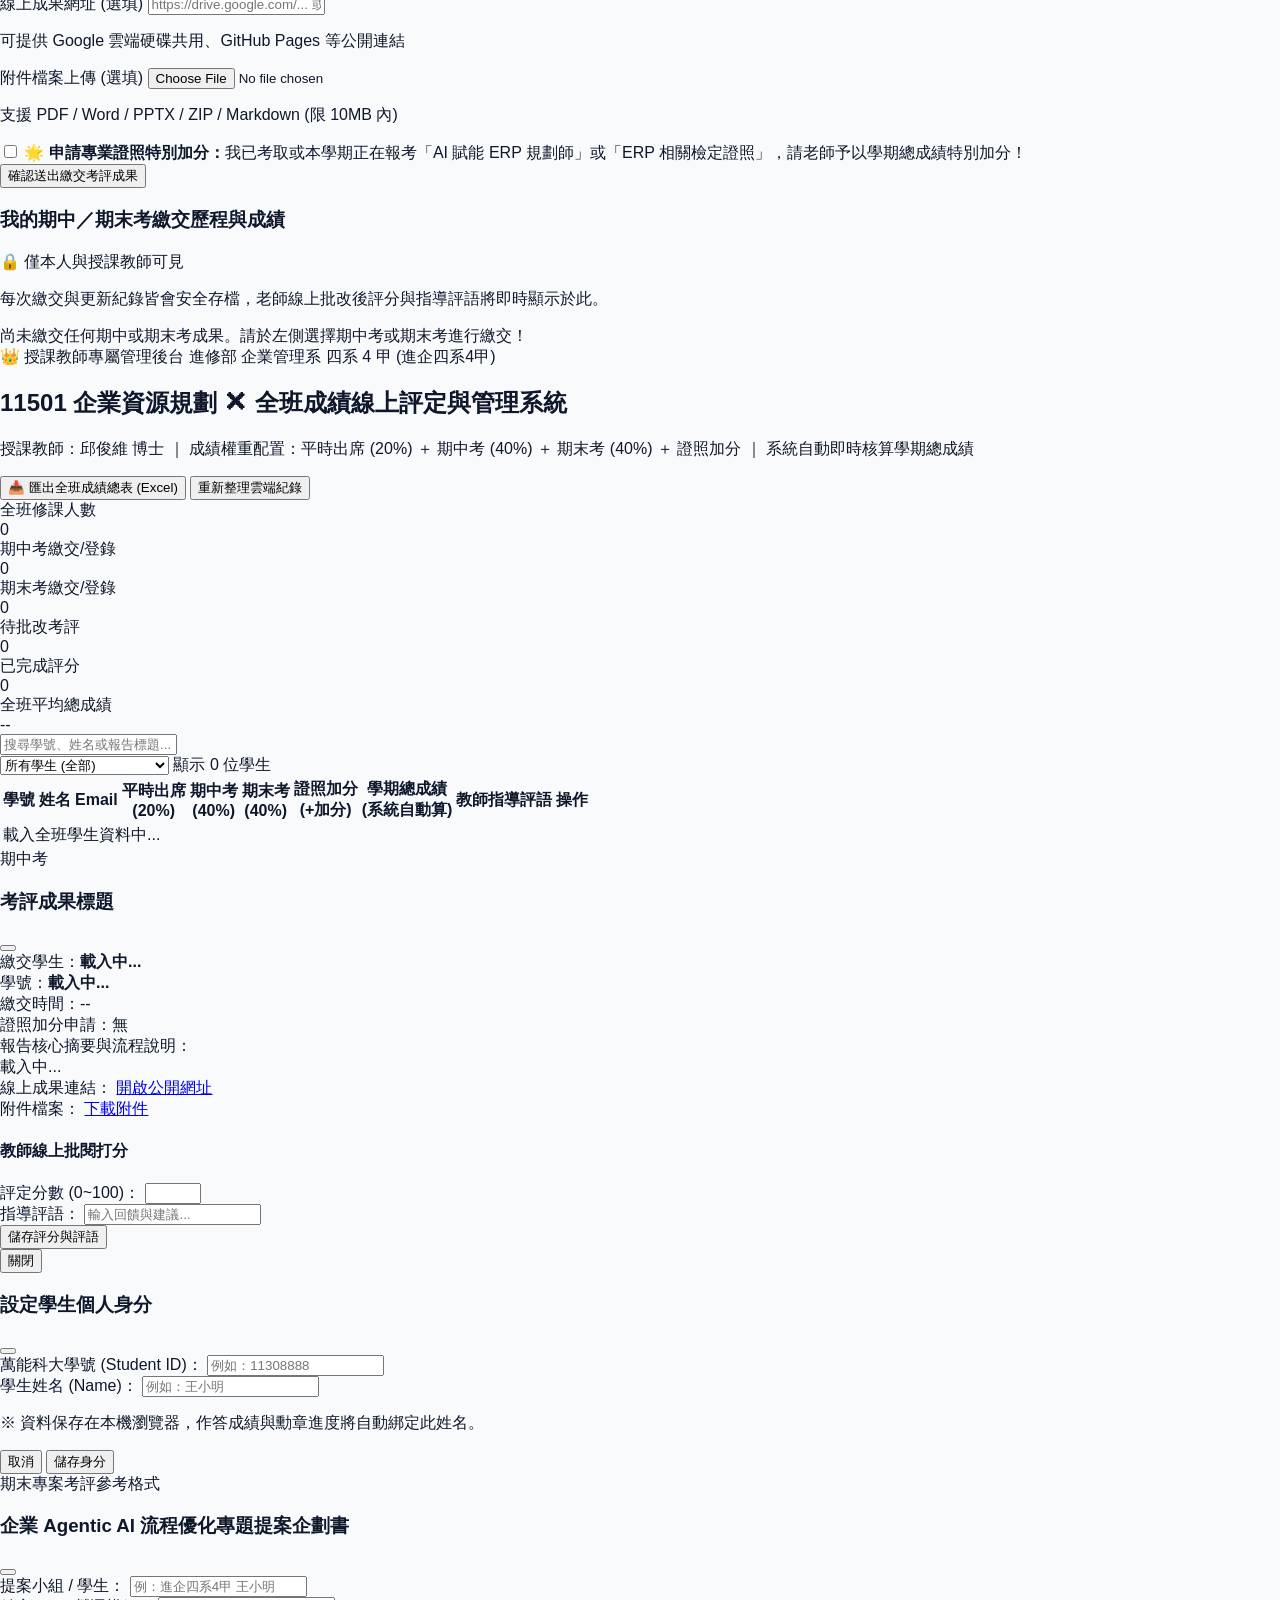
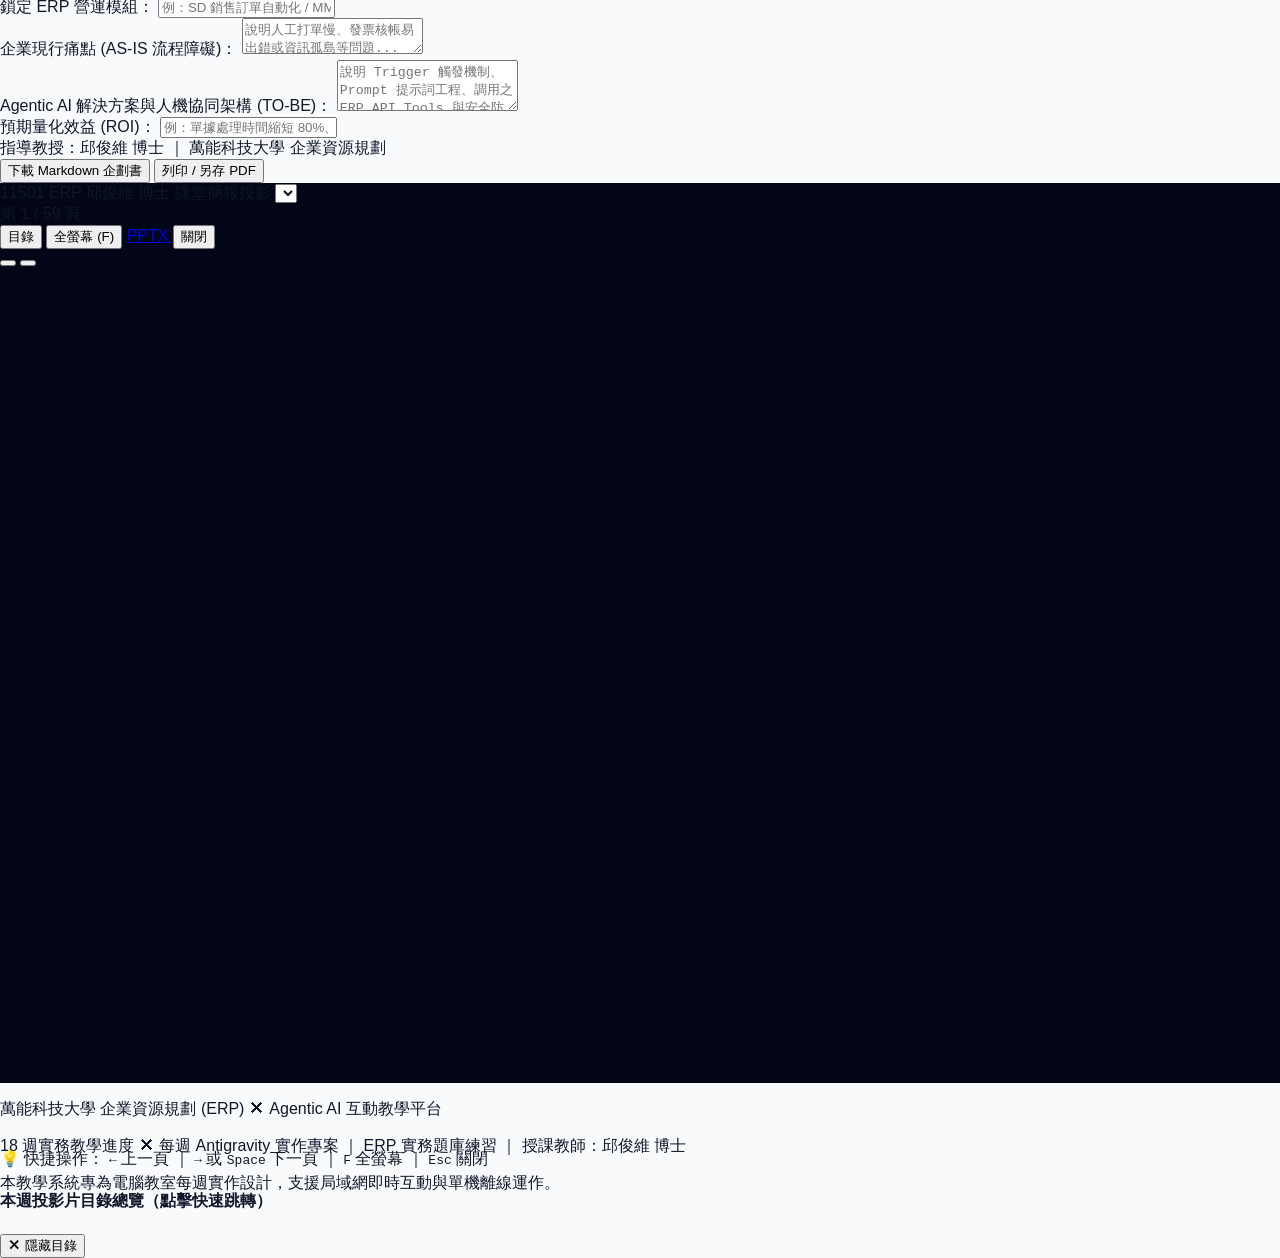
==== commit 4111df20: "feat: rename assessment to 期中考 and 期末考, refine W1 setup pacing, and add W18 GitHub Pages showcase" ====
--- a/templates/index.html
+++ b/templates/index.html
@@ -105,8 +105,8 @@
         </button>
         <button onclick="switchTab('submission')" id="nav-submission" class="tab-btn px-3 sm:px-3.5 py-1.5 sm:py-2 rounded-lg text-xs sm:text-sm font-semibold text-emerald-700 hover:text-emerald-900 hover:bg-emerald-50 flex items-center space-x-1.5 transition border border-emerald-200 shrink-0">
           <i data-lucide="upload-cloud" class="w-4 h-4 text-emerald-600"></i>
-          <span>📤 學生報告繳交</span>
-          <span class="bg-emerald-100 text-emerald-800 text-[10px] px-1.5 py-0.2 rounded-full font-bold">期中/期末</span>
+          <span>📝 學生期中／期末考</span>
+          <span class="bg-emerald-100 text-emerald-800 text-[10px] px-1.5 py-0.2 rounded-full font-bold">各佔40%</span>
         </button>
         <button onclick="switchTab('antigravity')" id="nav-antigravity" class="tab-btn px-3 sm:px-3.5 py-1.5 sm:py-2 rounded-lg text-xs sm:text-sm font-semibold text-purple-700 hover:text-purple-900 hover:bg-purple-50 flex items-center space-x-1.5 shrink-0">
           <i data-lucide="terminal" class="w-4 h-4 text-purple-600"></i>
@@ -216,15 +216,15 @@
                 </div>
                 <div class="flex justify-between items-center bg-white p-3 rounded-lg border border-slate-200">
                   <div>
-                    <span class="font-bold text-slate-800">• 期中報告繳交</span>
-                    <p class="text-[11px] text-slate-500 mt-0.5">期中實務流程分析報告</p>
+                    <span class="font-bold text-slate-800">• 期中考</span>
+                    <p class="text-[11px] text-slate-500 mt-0.5">期中實務測驗與學習評量</p>
                   </div>
                   <span class="font-black text-sm text-indigo-700 bg-indigo-50 px-2 py-1 rounded">40%</span>
                 </div>
                 <div class="flex justify-between items-center bg-white p-3 rounded-lg border border-slate-200">
                   <div>
-                    <span class="font-bold text-slate-800">• 期末報告繳交</span>
-                    <p class="text-[11px] text-slate-500 mt-0.5">期末 ERP 應用專題成果報告</p>
+                    <span class="font-bold text-slate-800">• 期末考</span>
+                    <p class="text-[11px] text-slate-500 mt-0.5">期末綜合成果測驗與檢定</p>
                   </div>
                   <span class="font-black text-sm text-indigo-700 bg-indigo-50 px-2 py-1 rounded">40%</span>
                 </div>
@@ -1243,7 +1243,7 @@
       </div>
     </section>
 
-    <!-- ==================== TAB: 學生期中期末報告線上繳交 ==================== -->
+    <!-- ==================== TAB: 學生期中期末考線上專區 ==================== -->
     <section id="tab-submission" class="hidden space-y-6">
       <div class="bg-white rounded-2xl p-6 shadow-sm border border-slate-200 space-y-6">
         <!-- Section Header -->
@@ -1251,14 +1251,14 @@
           <div>
             <div class="flex items-center gap-2 mb-1.5">
               <span class="bg-emerald-600 text-white text-xs px-3 py-1 rounded-full font-bold">學期評分標準核心依據</span>
-              <span class="bg-blue-100 text-blue-800 text-xs px-3 py-1 rounded-full font-bold">期中40% ＋ 期末40%</span>
+              <span class="bg-blue-100 text-blue-800 text-xs px-3 py-1 rounded-full font-bold">期中考40% ＋ 期末考40%</span>
             </div>
             <h1 class="text-2xl font-extrabold text-slate-900 tracking-tight flex items-center gap-2">
               <i data-lucide="upload-cloud" class="w-6 h-6 text-emerald-600"></i>
-              學生期中／期末作業成果線上繳交專區
+              學生期中考／期末考專案成果線上繳交專區
             </h1>
             <p class="text-xs text-slate-500 mt-1">
-              依本課程評分標準，請同學登入 Google 帳號後選擇繳交「期中報告」或「期末報告」。繳交後成果即時存檔於 Firebase 雲端，老師將於線上親自審閱給分與提供回饋評語。
+              依本課程評分標準，請同學登入 Google 帳號後選擇繳交「期中考」或「期末考」成果。送出後即時存檔於 Firebase 雲端，老師將於線上親自審閱給分與提供回饋評語。
             </p>
           </div>
           <div class="flex items-center gap-2">
@@ -1280,7 +1280,7 @@
               <div class="max-w-md mx-auto space-y-1">
                 <h3 class="font-bold text-base text-slate-900">請先登入 Google 帳號以開啟繳交表單</h3>
                 <p class="text-xs text-slate-500">
-                  為確保成績登錄正確，進企四系4甲同學請使用 Google 帳號登入並填妥「學號」與「姓名」，即可線上傳送期中與期末報告。
+                  為確保成績登錄正確，進企四系4甲同學請使用 Google 帳號登入並填妥「學號」與「姓名」，即可線上傳送期中考與期末考成果。
                 </p>
               </div>
               <button type="button" onclick="loginWithGoogle()" class="inline-flex items-center gap-2 bg-emerald-600 hover:bg-emerald-700 text-white font-bold px-6 py-2.5 rounded-xl text-sm shadow transition">
@@ -1290,16 +1290,16 @@
                   <path fill="#FBBC05" d="M5.84 14.09c-.22-.66-.35-1.36-.35-2.09s.13-1.43.35-2.09V7.06H2.18C1.43 8.55 1 10.22 1 12s.43 3.45 1.18 4.94l2.85-2.22.81-.63z"/>
                   <path fill="#EA4335" d="M12 5.38c1.62 0 3.06.56 4.21 1.64l3.15-3.15C17.45 2.09 14.97 1 12 1 7.7 1 3.99 3.47 2.18 7.06l3.66 2.84c.87-2.6 3.3-4.52 6.16-4.52z"/>
                 </svg>
-                <span>立即使用 Google 登入</span>
+                <span>使用 Google 登入</span>
               </button>
             </div>
 
-            <!-- 已登入繳交表單 -->
-            <div id="submission-form-box" class="hidden p-6 rounded-2xl border border-slate-200 bg-slate-50/70 space-y-4">
+            <!-- 已登入表單區塊 -->
+            <div id="submission-form-container" class="hidden space-y-5 bg-slate-50 p-6 rounded-2xl border border-slate-200">
               <div class="flex items-center justify-between border-b border-slate-200 pb-3">
                 <h3 class="font-bold text-base text-slate-900 flex items-center gap-2">
                   <i data-lucide="file-plus-2" class="w-5 h-5 text-emerald-600"></i>
-                  填寫報告資訊並送出
+                  填寫期中考／期末考資訊並送出
                 </h3>
                 <span class="bg-emerald-100 text-emerald-800 text-xs font-bold px-2.5 py-1 rounded-full flex items-center gap-1">
                   <i data-lucide="cloud" class="w-3.5 h-3.5"></i> Firebase 雲端即時儲存
@@ -1309,16 +1309,16 @@
               <form id="report-submit-form" onsubmit="handleStudentReportSubmit(event)" class="space-y-4 text-xs">
                 <!-- 繳交類別 -->
                 <div>
-                  <label class="block font-bold text-slate-800 mb-1">📌 繳交報告類別 *</label>
+                  <label class="block font-bold text-slate-800 mb-1">📌 繳交考評類別 *</label>
                   <select id="report-type-select" class="w-full border border-slate-300 rounded-lg p-2.5 font-bold text-sm text-emerald-800 bg-white focus:outline-none focus:border-emerald-500" required>
-                    <option value="期中報告">📌 期中報告 (佔比 40%)：企業核心流程分析與 ERP 導入規劃</option>
-                    <option value="期末報告">🏆 期末報告 (佔比 40%)：企業 ERP ✕ Agentic AI 智慧流程整合專案成果</option>
+                    <option value="期中考">📌 期中考 (佔比 40%)：企業核心流程分析與 ERP 導入規劃</option>
+                    <option value="期末考">🏆 期末考 (佔比 40%)：企業 ERP ✕ Agentic AI 智慧流程整合專案成果</option>
                   </select>
                 </div>
 
                 <!-- 報告主題 -->
                 <div>
-                  <label class="block font-bold text-slate-800 mb-1">專案主題 / 報告標題 *</label>
+                  <label class="block font-bold text-slate-800 mb-1">專案主題 / 考卷成果標題 *</label>
                   <input type="text" id="report-title-input" placeholder="例：自行車業 O2C 訂單到收款流程優化與 ATP 試算報告" class="w-full border border-slate-300 rounded-lg p-2.5 text-sm bg-white focus:outline-none focus:border-emerald-500" required>
                 </div>
 
@@ -1356,7 +1356,7 @@
 
                 <button type="submit" id="btn-submit-report" class="w-full bg-emerald-600 hover:bg-emerald-700 text-white font-bold py-3 rounded-xl shadow-md transition flex items-center justify-center gap-2 text-sm">
                   <i data-lucide="check-circle-2" class="w-5 h-5"></i>
-                  <span>確認送出繳交報告</span>
+                  <span>確認送出繳交考評成果</span>
                 </button>
               </form>
             </div>
@@ -1368,7 +1368,7 @@
               <div class="flex items-center justify-between border-b border-slate-100 pb-2">
                 <h3 class="font-bold text-sm text-slate-900 flex items-center gap-2">
                   <i data-lucide="history" class="w-4 h-4 text-blue-600"></i>
-                  我的報告繳交歷程與成績
+                  我的期中／期末考繳交歷程與成績
                 </h3>
                 <span class="text-[11px] text-slate-400">🔒 僅本人與授課教師可見</span>
               </div>
@@ -1380,7 +1380,7 @@
               <div id="student-personal-reports-container" class="space-y-3">
                 <div class="p-6 text-center text-slate-400 text-xs">
                   <i data-lucide="inbox" class="w-8 h-8 mx-auto mb-2 text-slate-300"></i>
-                  尚未繳交任何報告。請於左側選擇期中或期末報告進行繳交！
+                  尚未繳交任何期中或期末考成果。請於左側選擇期中考或期末考進行繳交！
                 </div>
               </div>
             </div>
@@ -1404,7 +1404,7 @@
               11501 企業資源規劃 ✕ 全班成績線上評定與管理系統
             </h1>
             <p class="text-xs text-slate-300">
-              授課教師：邱俊維 博士 ｜ 成績權重配置：平時出席 (20%) ＋ 期中報告 (40%) ＋ 期末報告 (40%) ＋ 證照加分 ｜ 系統自動即時核算學期總成績
+              授課教師：邱俊維 博士 ｜ 成績權重配置：平時出席 (20%) ＋ 期中考 (40%) ＋ 期末考 (40%) ＋ 證照加分 ｜ 系統自動即時核算學期總成績
             </p>
           </div>
           <div class="flex flex-wrap items-center gap-2 shrink-0">
@@ -1426,15 +1426,15 @@
             <div id="stat-teacher-total-students" class="text-2xl font-black text-slate-900 mt-1">0</div>
           </div>
           <div class="bg-blue-50/60 p-4 rounded-xl border border-blue-200 text-center">
-            <span class="text-xs text-blue-800 font-bold">期中報告繳交</span>
+            <span class="text-xs text-blue-800 font-bold">期中考繳交/登錄</span>
             <div id="stat-teacher-midterm-count" class="text-2xl font-black text-blue-700 mt-1">0</div>
           </div>
           <div class="bg-purple-50/60 p-4 rounded-xl border border-purple-200 text-center">
-            <span class="text-xs text-purple-800 font-bold">期末報告繳交</span>
+            <span class="text-xs text-purple-800 font-bold">期末考繳交/登錄</span>
             <div id="stat-teacher-final-count" class="text-2xl font-black text-purple-700 mt-1">0</div>
           </div>
           <div class="bg-amber-50/60 p-4 rounded-xl border border-amber-200 text-center">
-            <span class="text-xs text-amber-800 font-bold">待批改報告</span>
+            <span class="text-xs text-amber-800 font-bold">待批改考評</span>
             <div id="stat-teacher-pending-count" class="text-2xl font-black text-amber-600 mt-1">0</div>
           </div>
           <div class="bg-emerald-50/60 p-4 rounded-xl border border-emerald-200 text-center">
@@ -1456,9 +1456,9 @@
           <div class="flex flex-wrap items-center gap-2 w-full sm:w-auto justify-end">
             <select id="teacher-filter-status-select" onchange="filterTeacherGradesTable()" class="bg-white border border-slate-300 rounded-lg p-2 font-medium">
               <option value="all">所有學生 (全部)</option>
-              <option value="midterm_submitted">僅看已繳期中報告</option>
-              <option value="final_submitted">僅看已繳期末報告</option>
-              <option value="needs_grading">僅看有待批改報告</option>
+              <option value="midterm_submitted">僅看已有期中考成績/成果</option>
+              <option value="final_submitted">僅看已有期末考成績/成果</option>
+              <option value="needs_grading">僅看有待批改考評</option>
             </select>
             <span id="teacher-table-count-label" class="text-slate-500 font-medium">顯示 0 位學生</span>
           </div>
@@ -1473,8 +1473,8 @@
                 <th class="py-3 px-3">姓名</th>
                 <th class="py-3 px-3">Email</th>
                 <th class="py-3 px-2 text-center w-24">平時出席<br><span class="text-blue-600 font-bold">(20%)</span></th>
-                <th class="py-3 px-3 text-center min-w-[130px]">期中報告<br><span class="text-indigo-600 font-bold">(40%)</span></th>
-                <th class="py-3 px-3 text-center min-w-[130px]">期末報告<br><span class="text-purple-600 font-bold">(40%)</span></th>
+                <th class="py-3 px-3 text-center min-w-[130px]">期中考<br><span class="text-indigo-600 font-bold">(40%)</span></th>
+                <th class="py-3 px-3 text-center min-w-[130px]">期末考<br><span class="text-purple-600 font-bold">(40%)</span></th>
                 <th class="py-3 px-2 text-center w-20">證照加分<br><span class="text-amber-600 font-bold">(+加分)</span></th>
                 <th class="py-3 px-3 text-center w-28 bg-amber-50/80">學期總成績<br><span class="text-amber-900 font-bold">(系統自動算)</span></th>
                 <th class="py-3 px-3 min-w-[180px]">教師指導評語</th>
@@ -1502,8 +1502,8 @@
     <div class="bg-white rounded-2xl max-w-2xl w-full p-6 space-y-4 shadow-2xl my-8">
       <div class="flex items-center justify-between border-b border-slate-100 pb-3">
         <div class="flex items-center gap-2">
-          <span id="preview-report-badge" class="bg-blue-600 text-white text-xs font-bold px-2.5 py-1 rounded">期中報告</span>
-          <h3 id="preview-report-title" class="font-bold text-base text-slate-900">報告標題</h3>
+          <span id="preview-report-badge" class="bg-blue-600 text-white text-xs font-bold px-2.5 py-1 rounded">期中考</span>
+          <h3 id="preview-report-title" class="font-bold text-base text-slate-900">考評成果標題</h3>
         </div>
         <button onclick="closeReportPreviewModal()" class="text-slate-400 hover:text-slate-600">
           <i data-lucide="x" class="w-5 h-5"></i>
@@ -1608,7 +1608,7 @@
     <div class="bg-white rounded-2xl max-w-3xl w-full p-6 space-y-5 shadow-2xl my-8">
       <div class="flex items-center justify-between border-b border-slate-200 pb-3">
         <div>
-          <span class="bg-purple-100 text-purple-800 text-xs font-bold px-2 py-0.5 rounded">期末成果報告參考格式</span>
+          <span class="bg-purple-100 text-purple-800 text-xs font-bold px-2 py-0.5 rounded">期末專案考評參考格式</span>
           <h3 class="font-bold text-lg text-slate-900 mt-1 flex items-center gap-2">
             <i data-lucide="file-text" class="w-5 h-5 text-purple-600"></i>
             企業 Agentic AI 流程優化專題提案企劃書
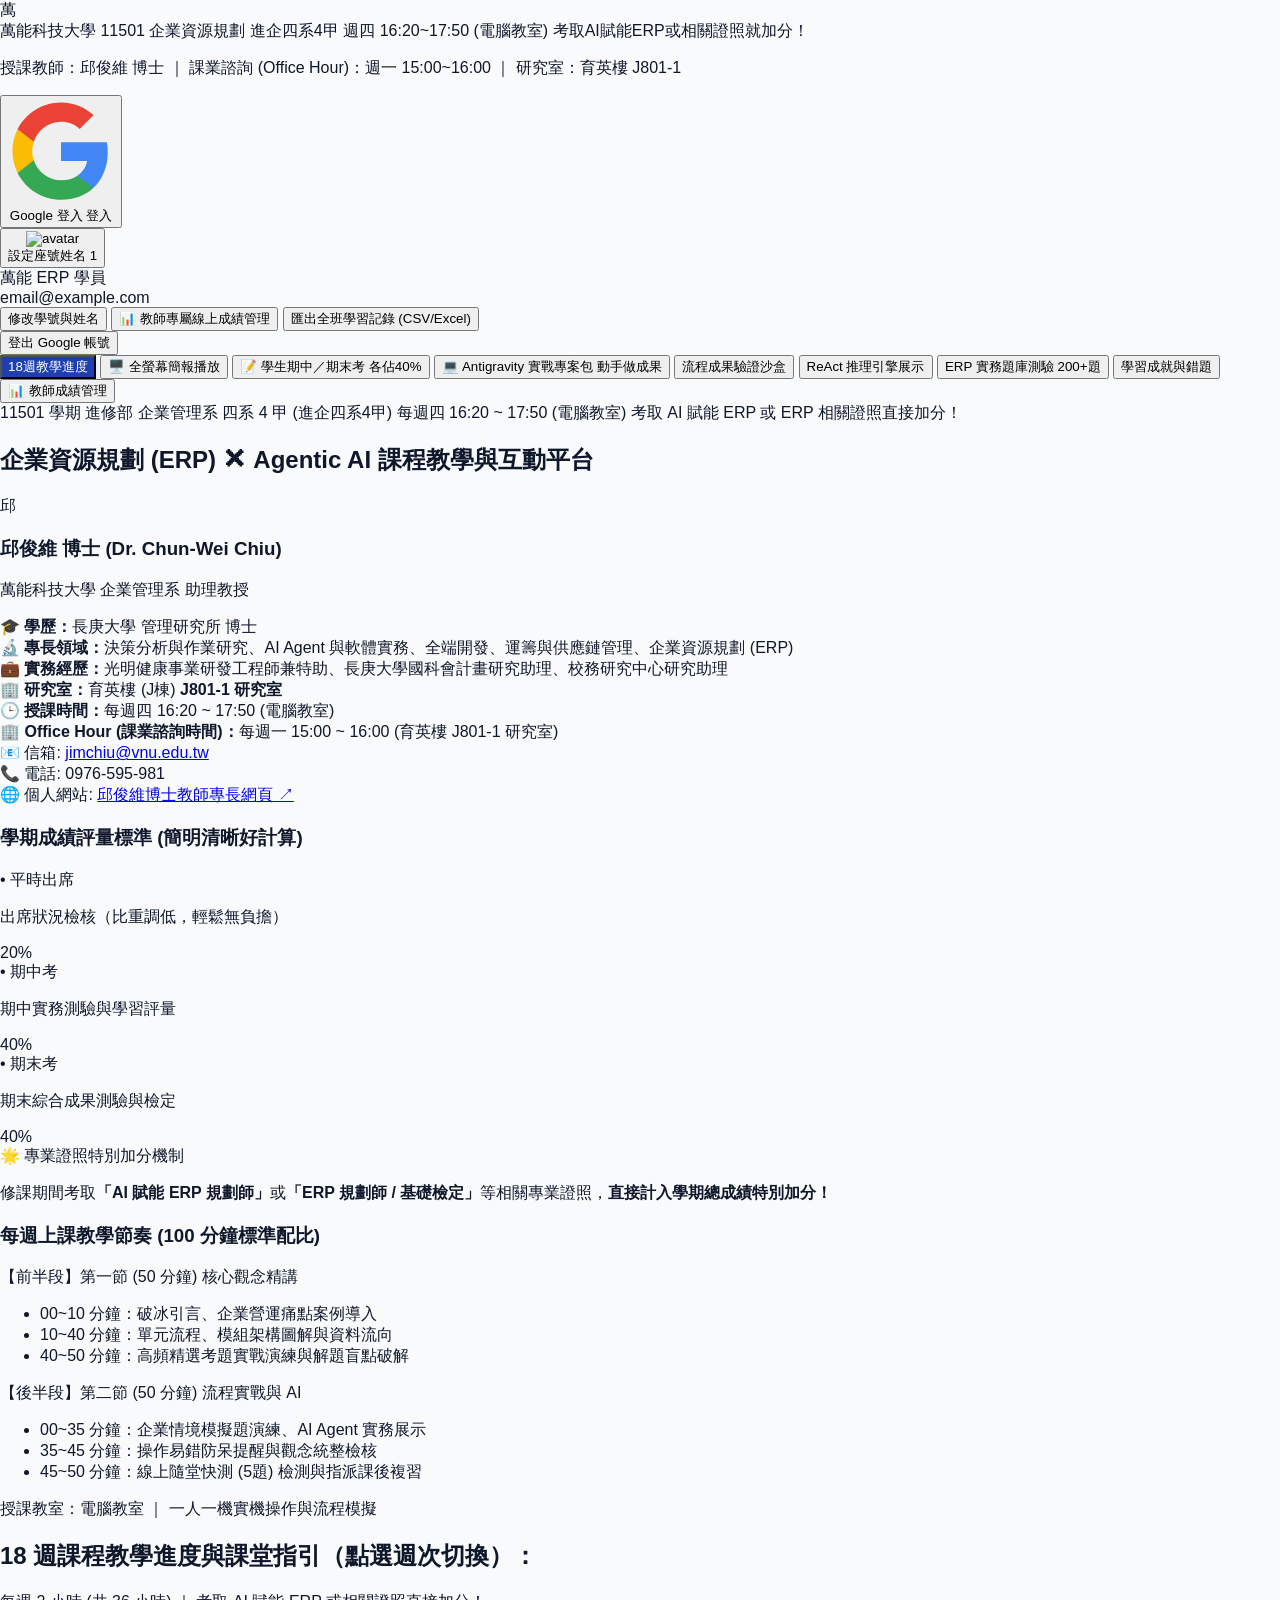
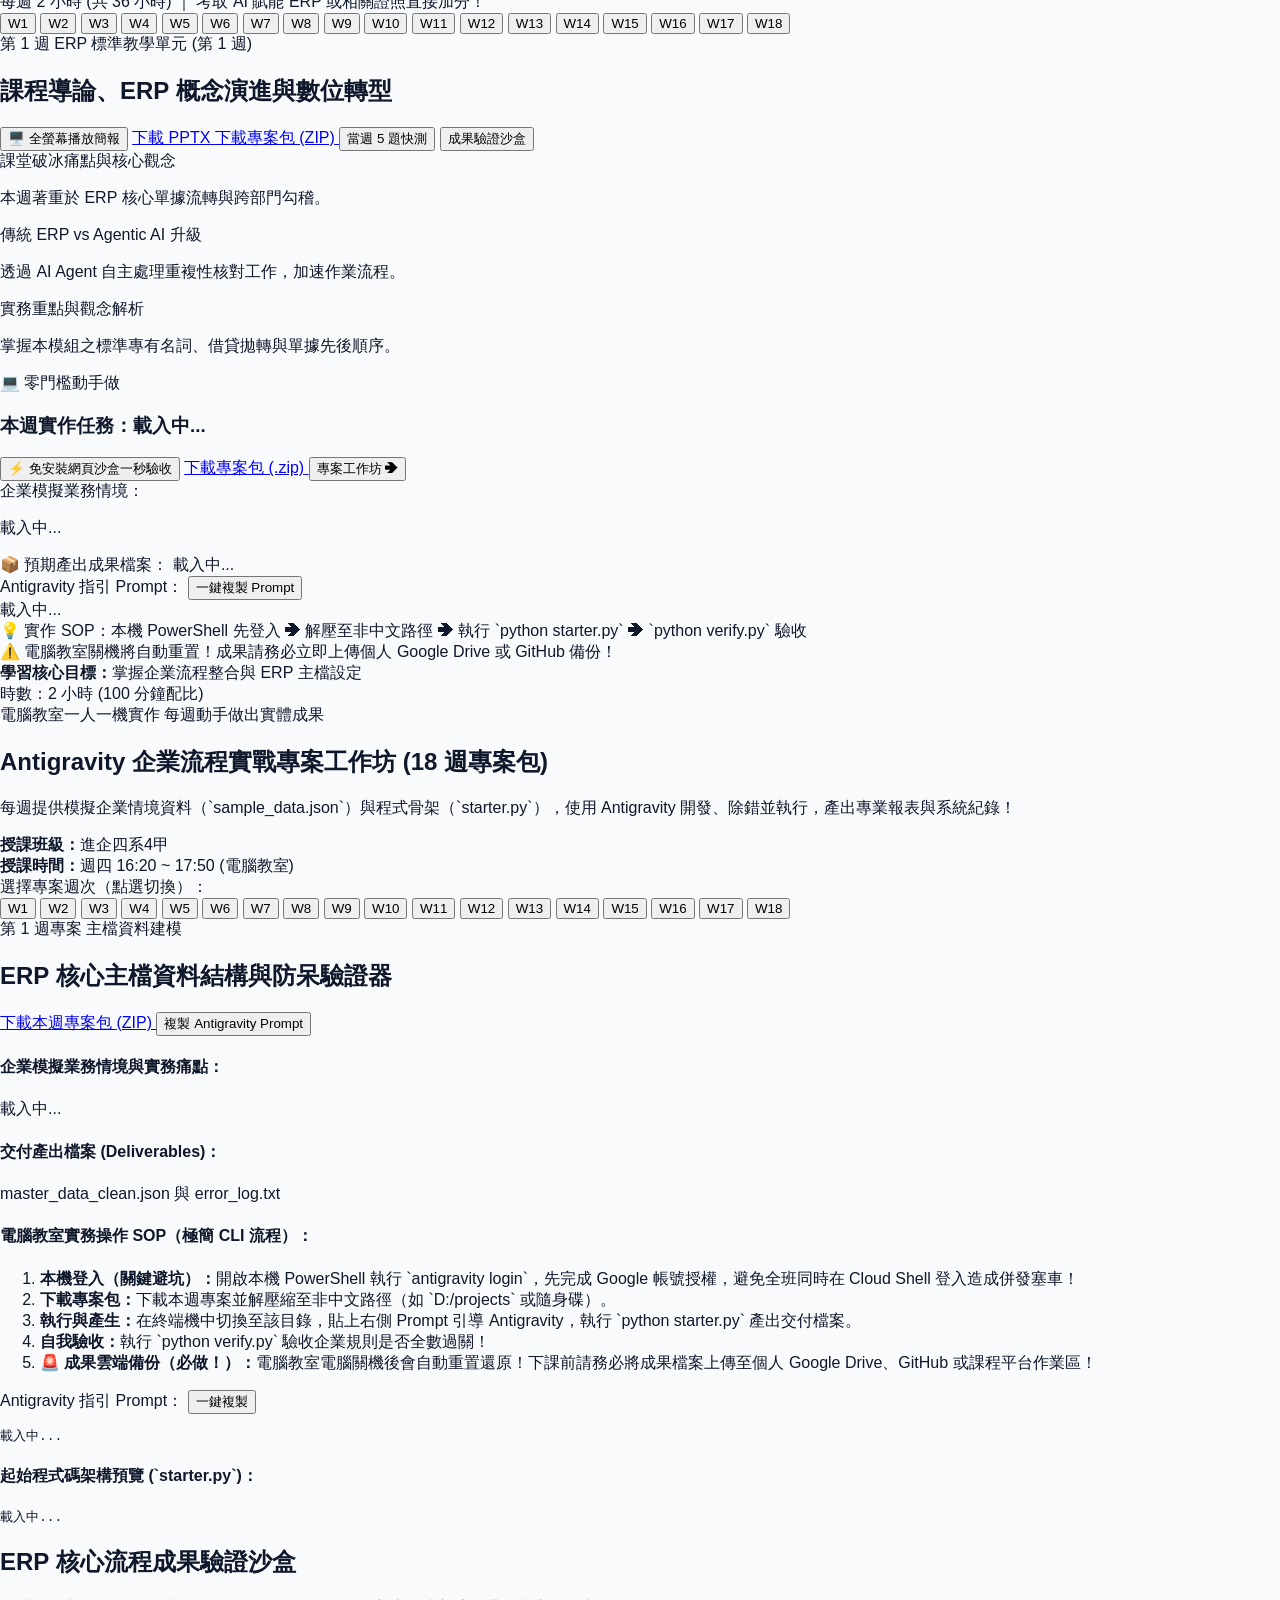
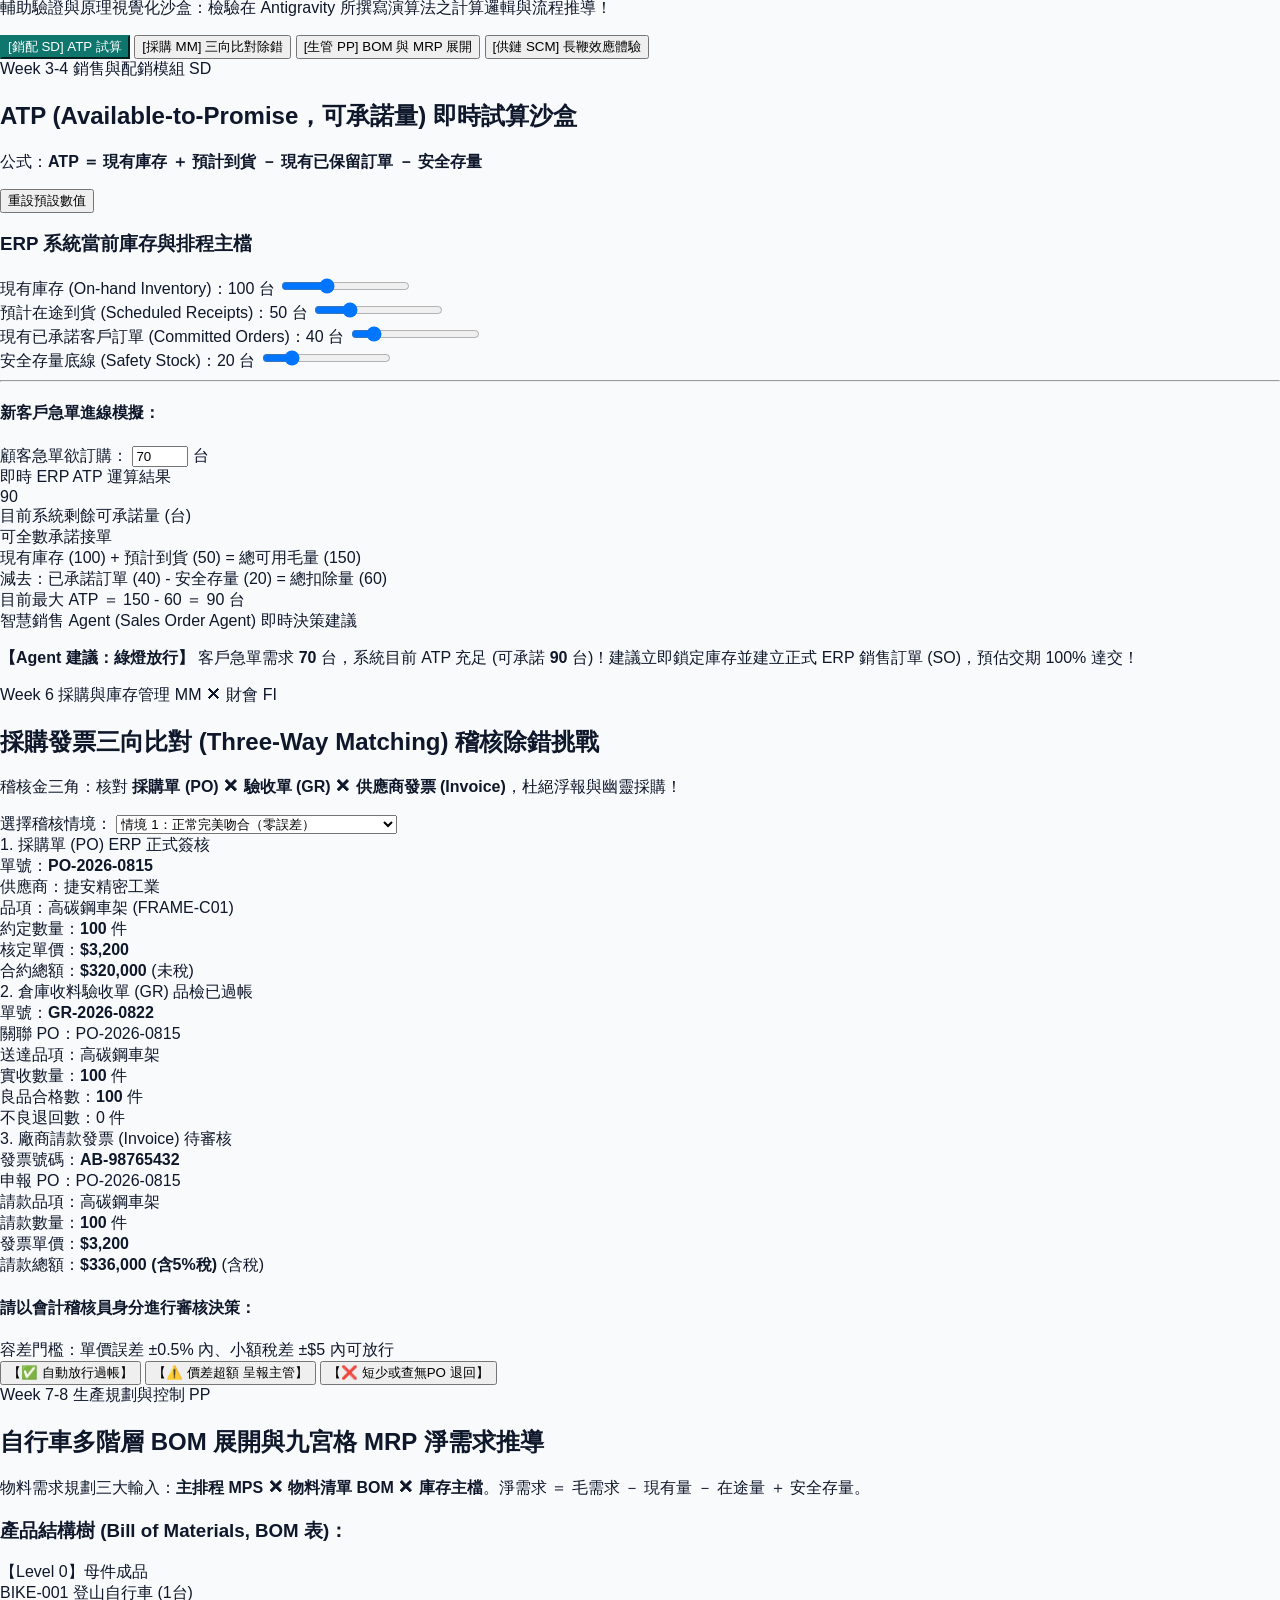
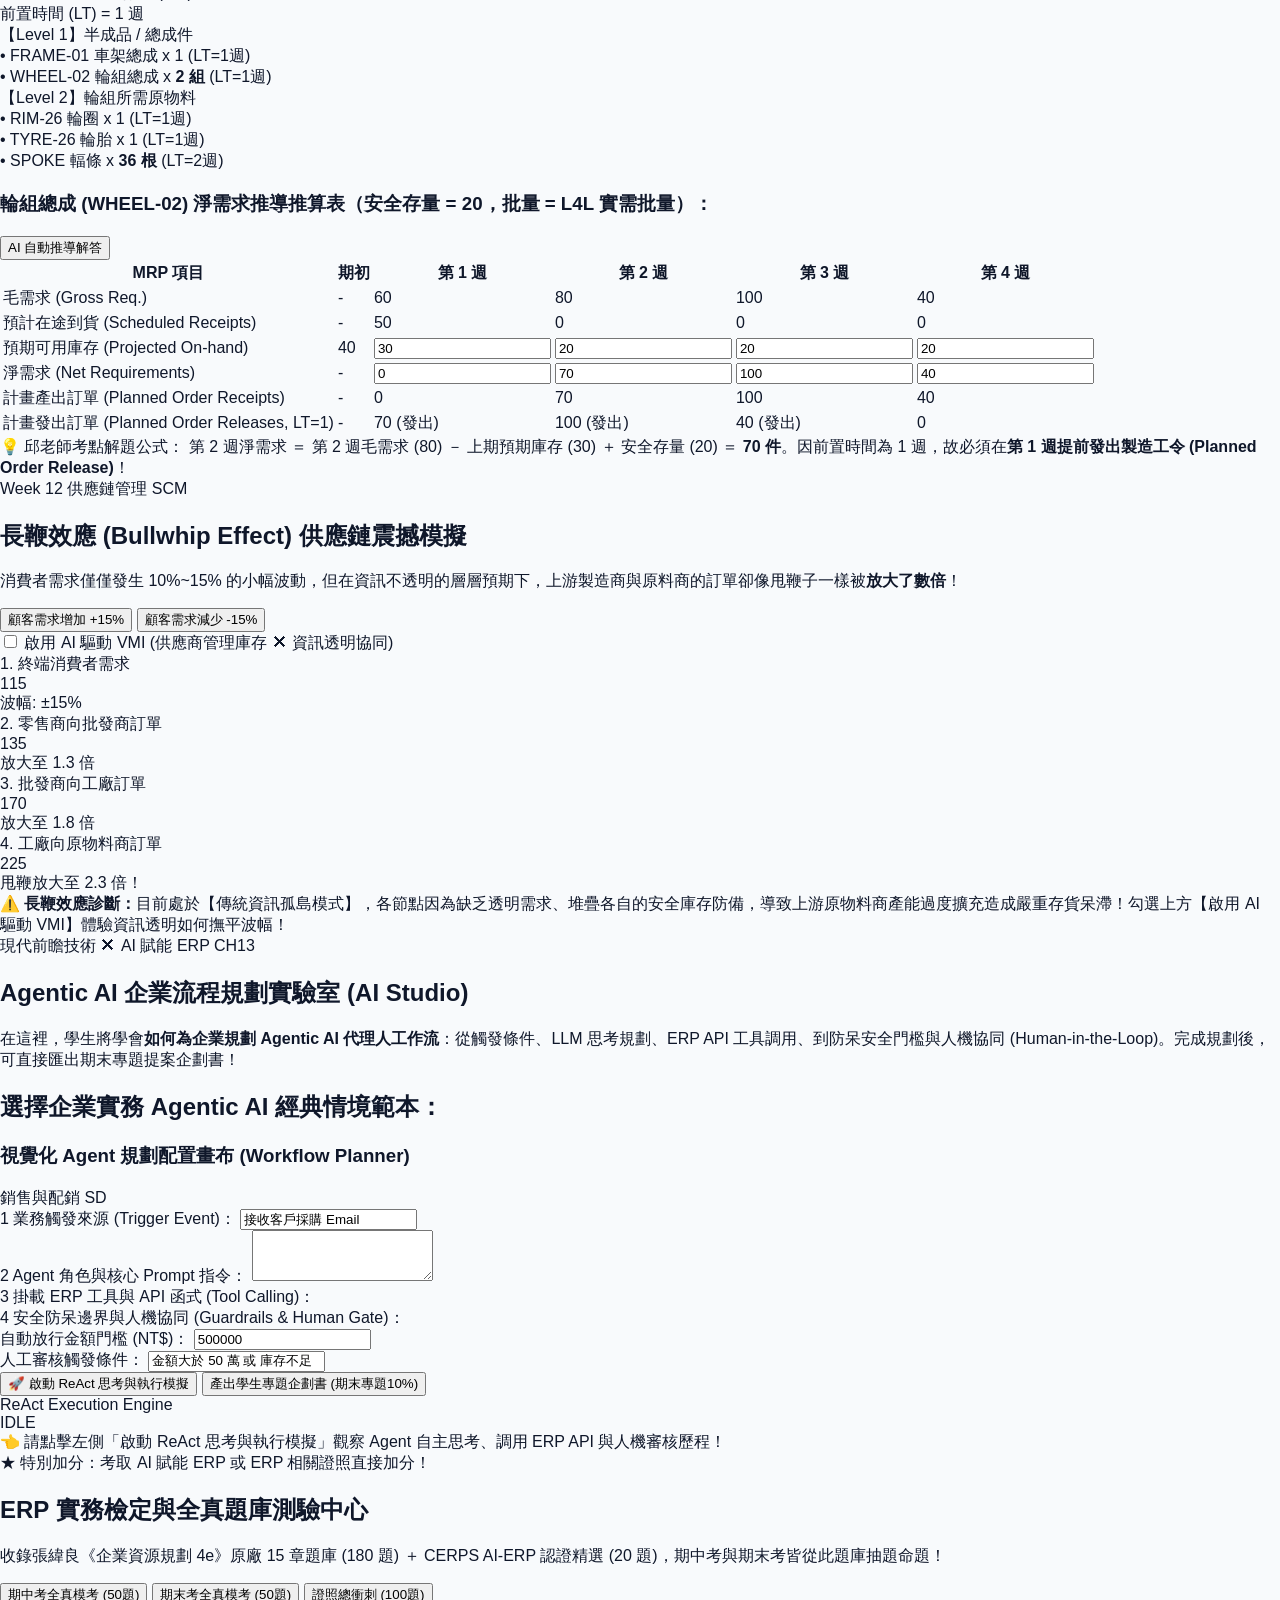
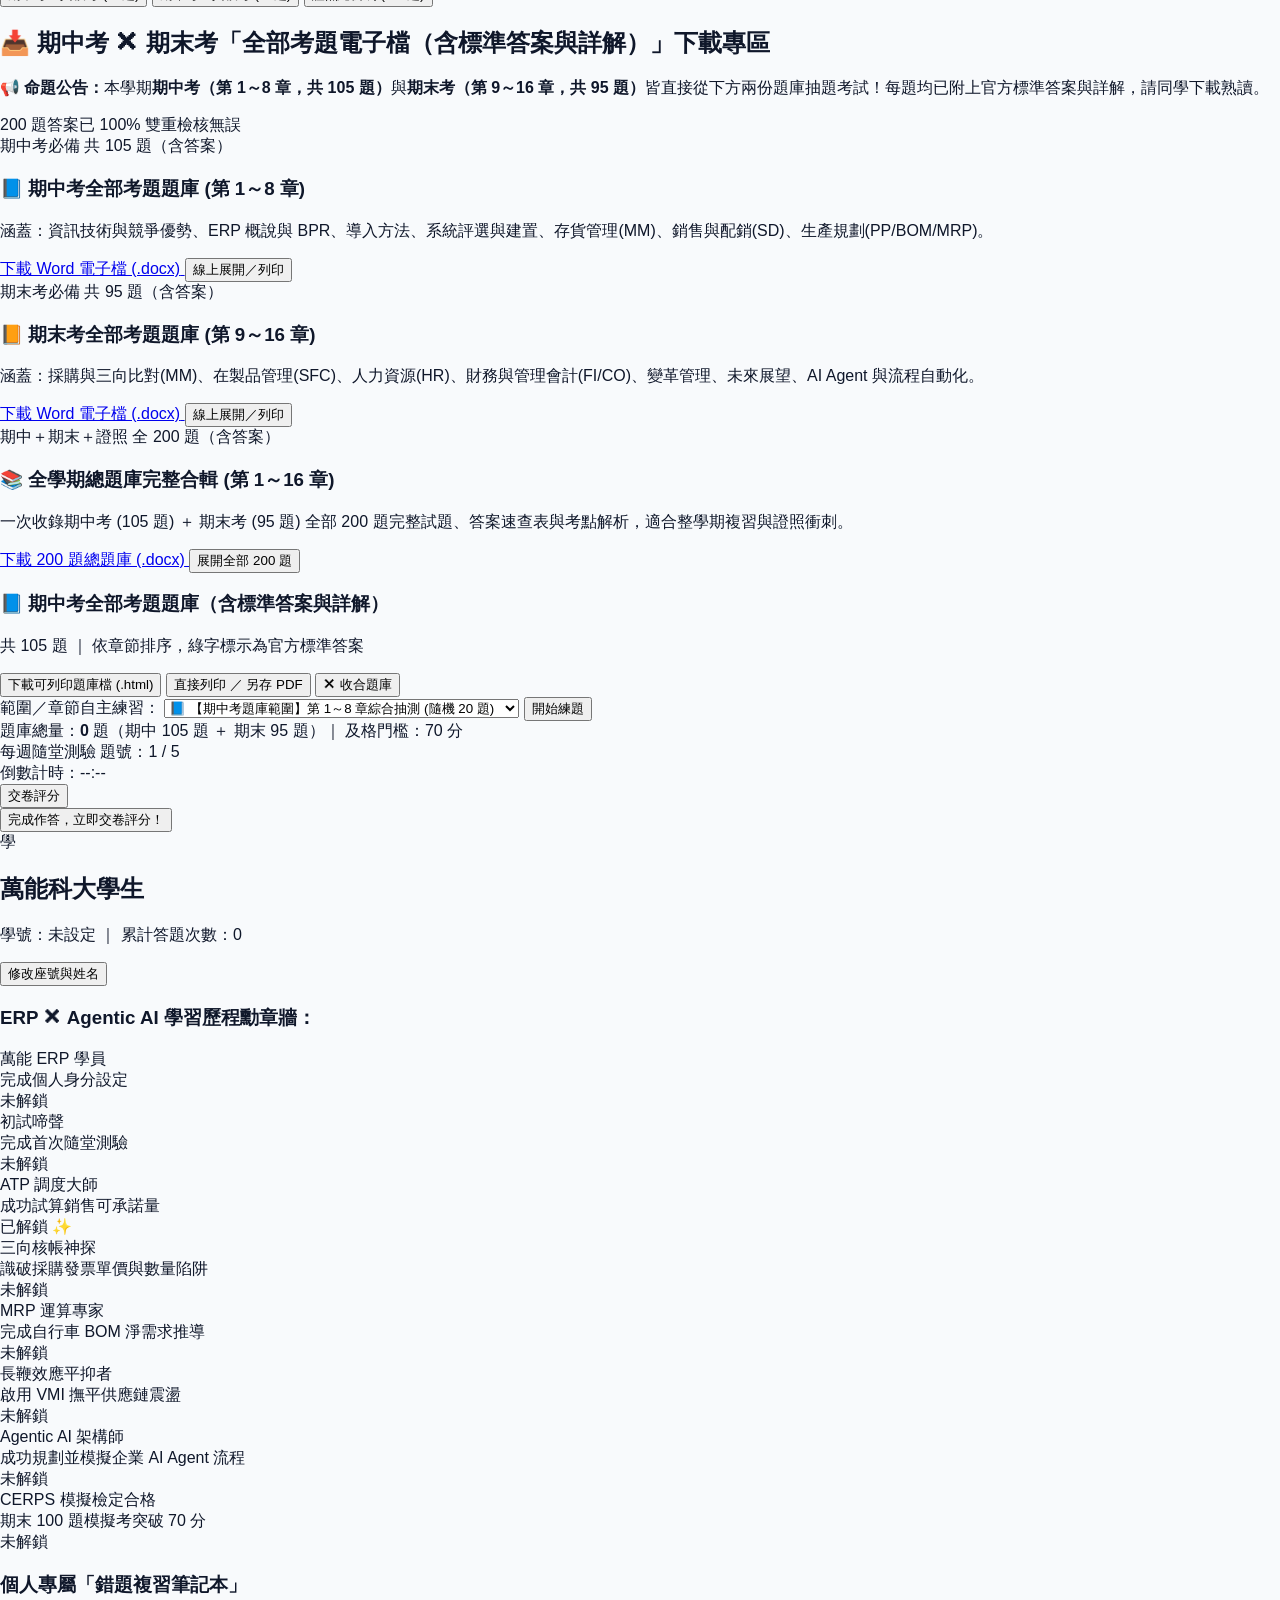
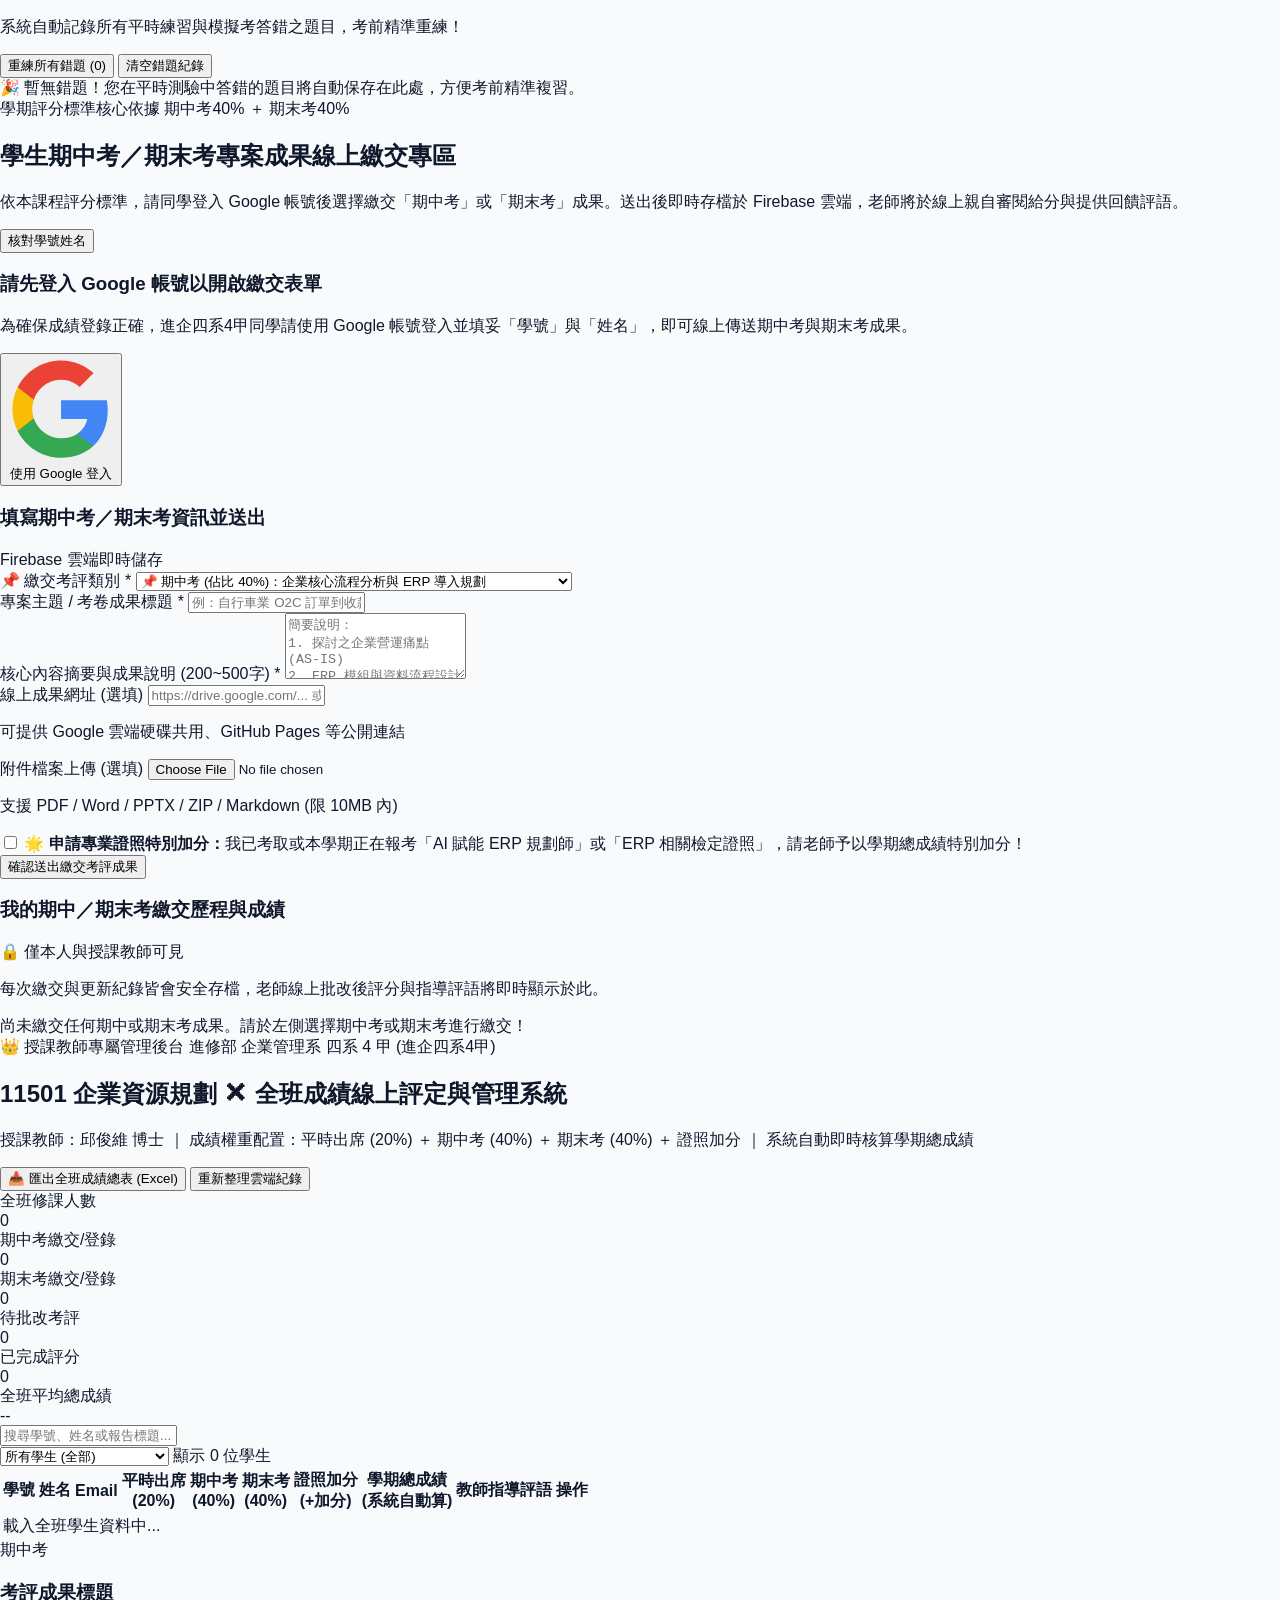
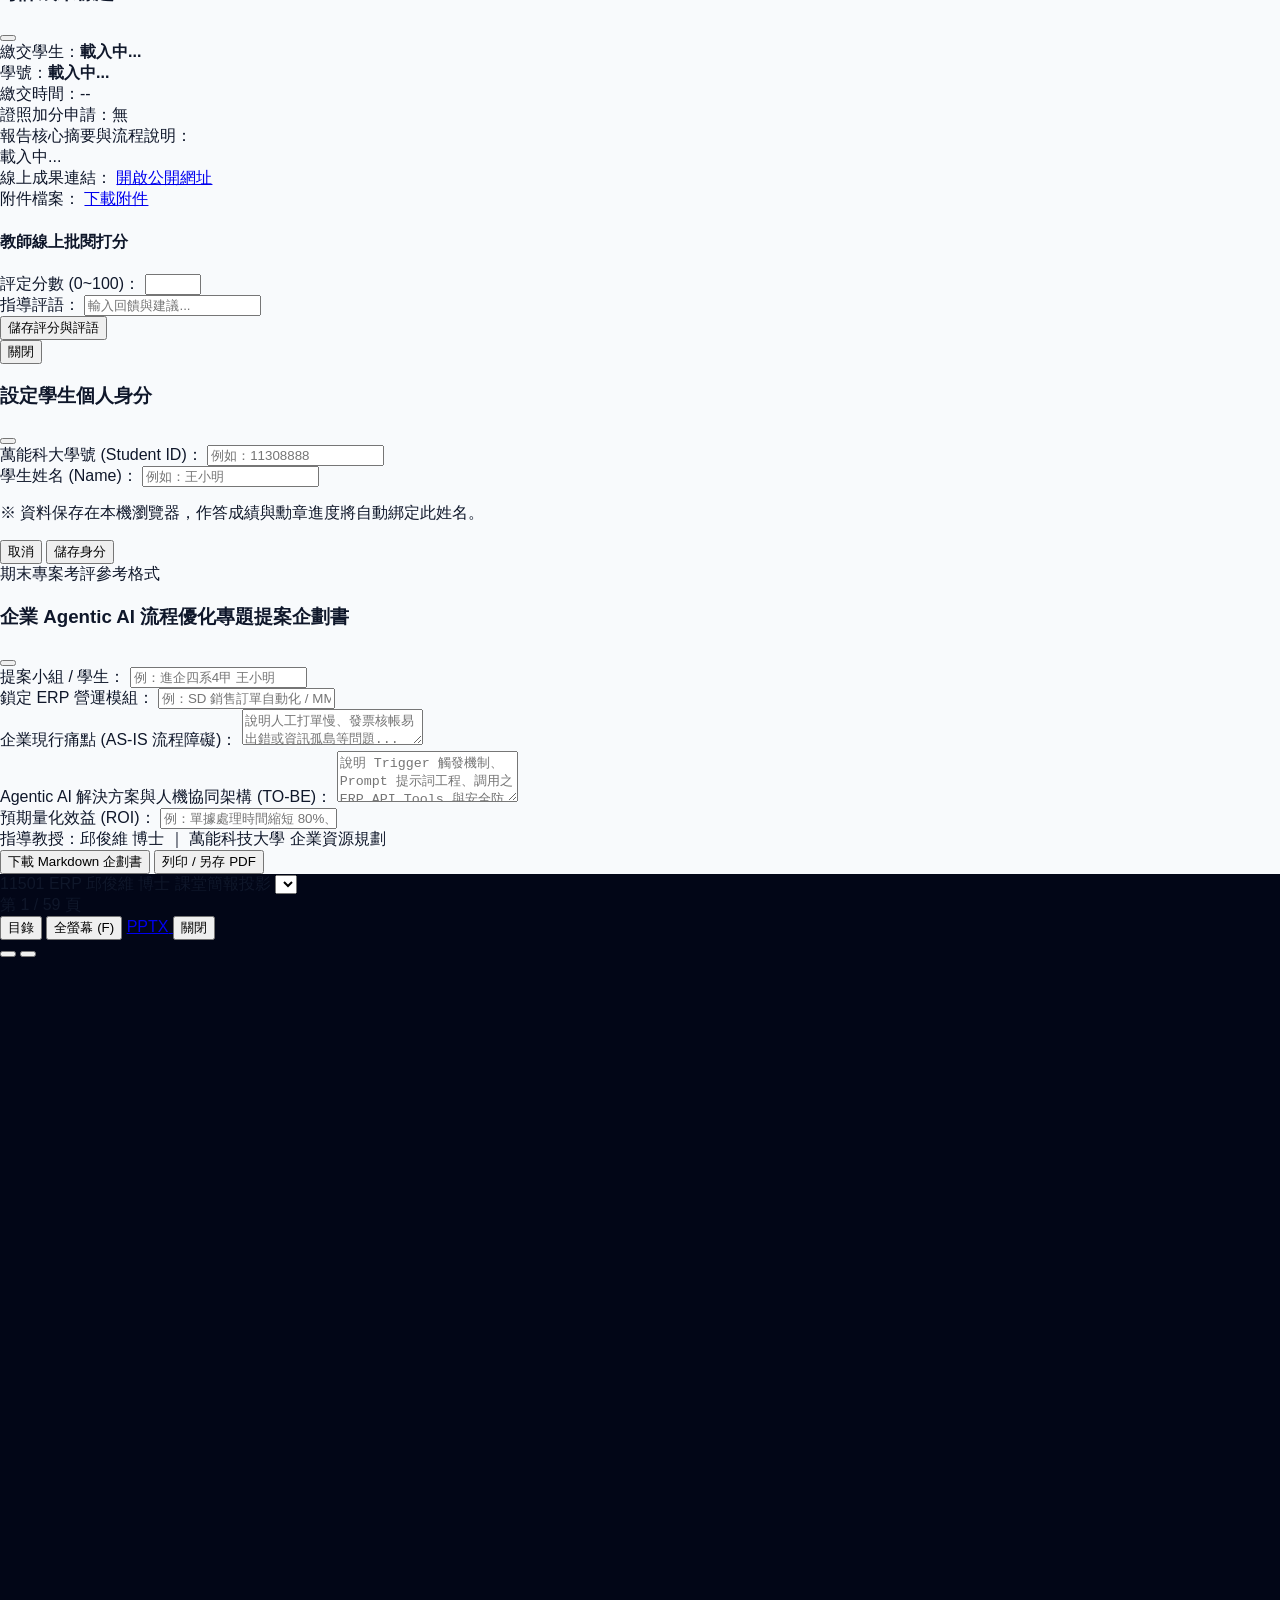
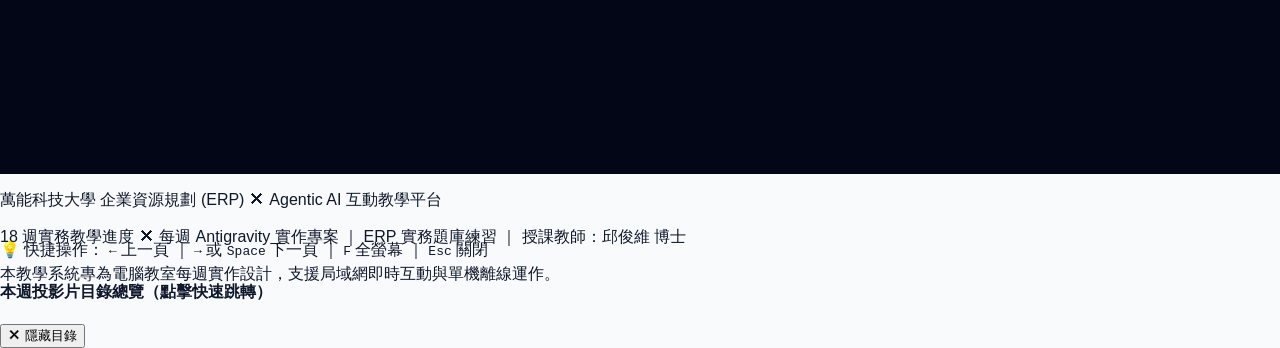
==== commit c38632cf: "feat: add Midterm and Final question bank docx downloads, online bank viewer, and verified 200 quest" ====
--- a/templates/index.html
+++ b/templates/index.html
@@ -1102,44 +1102,168 @@
             ERP 實務檢定與全真題庫測驗中心
           </h1>
           <p class="text-xs sm:text-sm text-slate-500">
-            收錄 15 章教材題庫 (180 題) ＋ 最新 20+ 題 AI-ERP 專屬考點，平時隨堂練習，考取相關證照享學期總成績特別加分！
+            收錄張緯良《企業資源規劃 4e》原廠 15 章題庫 (180 題) ＋ CERPS AI-ERP 認證精選 (20 題)，期中考與期末考皆從此題庫抽題命題！
           </p>
         </div>
 
-        <div class="flex items-center space-x-2">
+        <div class="flex flex-wrap items-center gap-2">
           <button onclick="startFullExam('midterm_50')" class="bg-blue-600 hover:bg-blue-700 text-white px-4 py-2 rounded-lg text-xs font-bold shadow-sm transition flex items-center gap-1.5">
             <i data-lucide="clock" class="w-4 h-4"></i>
-            <span>期中全真模考 (50題)</span>
+            <span>期中考全真模考 (50題)</span>
+          </button>
+          <button onclick="startFullExam('final_50')" class="bg-indigo-600 hover:bg-indigo-700 text-white px-4 py-2 rounded-lg text-xs font-bold shadow-sm transition flex items-center gap-1.5">
+            <i data-lucide="file-check" class="w-4 h-4"></i>
+            <span>期末考全真模考 (50題)</span>
           </button>
           <button onclick="startFullExam('final_100')" class="bg-amber-600 hover:bg-amber-700 text-white px-4 py-2 rounded-lg text-xs font-bold shadow-sm transition flex items-center gap-1.5">
             <i data-lucide="trophy" class="w-4 h-4"></i>
-            <span>期末全真衝刺 (100題)</span>
+            <span>證照總衝刺 (100題)</span>
           </button>
+        </div>
+      </div>
+
+      <!-- 📥 期中考 & 期末考 全部考題電子檔下載專區（含標準答案與詳解） -->
+      <div class="bg-gradient-to-r from-blue-50 via-indigo-50 to-amber-50 rounded-2xl p-5 border border-blue-200 shadow-sm space-y-4">
+        <div class="flex flex-col sm:flex-row sm:items-center justify-between gap-2">
+          <div>
+            <h2 class="text-base font-extrabold text-slate-900 flex items-center gap-2">
+              <i data-lucide="book-open-check" class="w-5 h-5 text-blue-600"></i>
+              <span>📥 期中考 ✕ 期末考「全部考題電子檔（含標準答案與詳解）」下載專區</span>
+            </h2>
+            <p class="text-xs text-slate-600 mt-0.5">
+              📢 <strong>命題公告：</strong>本學期<strong>期中考（第 1～8 章，共 105 題）</strong>與<strong>期末考（第 9～16 章，共 95 題）</strong>皆直接從下方兩份題庫抽題考試！每題均已附上官方標準答案與詳解，請同學下載熟讀。
+            </p>
+          </div>
+          <span class="inline-flex items-center gap-1 bg-emerald-100 text-emerald-800 border border-emerald-300 text-[11px] font-bold px-3 py-1 rounded-full shrink-0">
+            <i data-lucide="shield-check" class="w-3.5 h-3.5"></i> 200 題答案已 100% 雙重檢核無誤
+          </span>
+        </div>
+
+        <div class="grid grid-cols-1 md:grid-cols-3 gap-4">
+          <!-- Card 1: 期中考全部題庫 -->
+          <div class="bg-white rounded-xl p-4 border-2 border-blue-200 shadow-sm flex flex-col justify-between space-y-3">
+            <div class="space-y-1.5">
+              <div class="flex items-center justify-between">
+                <span class="bg-blue-600 text-white text-[11px] font-bold px-2.5 py-0.5 rounded-full">期中考必備</span>
+                <span class="text-xs font-mono font-bold text-blue-700">共 105 題（含答案）</span>
+              </div>
+              <h3 class="font-bold text-sm text-slate-900">📘 期中考全部考題題庫 (第 1～8 章)</h3>
+              <p class="text-[11px] text-slate-500 leading-relaxed">
+                涵蓋：資訊技術與競爭優勢、ERP 概說與 BPR、導入方法、系統評選與建置、存貨管理(MM)、銷售與配銷(SD)、生產規劃(PP/BOM/MRP)。
+              </p>
+            </div>
+            <div class="flex flex-wrap items-center gap-2 pt-1">
+              <a href="static/exam_banks/ERP_Midterm_Question_Bank_With_Answers.docx" download="萬能科大_企業資源規劃_期中考全部題庫(含標準答案與詳解_第1至8章_105題).docx" class="flex-1 bg-blue-600 hover:bg-blue-700 text-white text-xs font-bold py-2 px-3 rounded-lg text-center transition flex items-center justify-center gap-1.5 shadow-sm">
+                <i data-lucide="download" class="w-3.5 h-3.5"></i>
+                <span>下載 Word 電子檔 (.docx)</span>
+              </a>
+              <button onclick="openQuestionBankViewer('midterm')" class="bg-blue-50 hover:bg-blue-100 text-blue-800 border border-blue-200 text-xs font-bold py-2 px-3 rounded-lg transition flex items-center justify-center gap-1">
+                <i data-lucide="eye" class="w-3.5 h-3.5"></i>
+                <span>線上展開／列印</span>
+              </button>
+            </div>
+          </div>
+
+          <!-- Card 2: 期末考全部題庫 -->
+          <div class="bg-white rounded-xl p-4 border-2 border-indigo-200 shadow-sm flex flex-col justify-between space-y-3">
+            <div class="space-y-1.5">
+              <div class="flex items-center justify-between">
+                <span class="bg-indigo-600 text-white text-[11px] font-bold px-2.5 py-0.5 rounded-full">期末考必備</span>
+                <span class="text-xs font-mono font-bold text-indigo-700">共 95 題（含答案）</span>
+              </div>
+              <h3 class="font-bold text-sm text-slate-900">📙 期末考全部考題題庫 (第 9～16 章)</h3>
+              <p class="text-[11px] text-slate-500 leading-relaxed">
+                涵蓋：採購與三向比對(MM)、在製品管理(SFC)、人力資源(HR)、財務與管理會計(FI/CO)、變革管理、未來展望、AI Agent 與流程自動化。
+              </p>
+            </div>
+            <div class="flex flex-wrap items-center gap-2 pt-1">
+              <a href="static/exam_banks/ERP_Final_Question_Bank_With_Answers.docx" download="萬能科大_企業資源規劃_期末考全部題庫(含標準答案與詳解_第9至16章_95題).docx" class="flex-1 bg-indigo-600 hover:bg-indigo-700 text-white text-xs font-bold py-2 px-3 rounded-lg text-center transition flex items-center justify-center gap-1.5 shadow-sm">
+                <i data-lucide="download" class="w-3.5 h-3.5"></i>
+                <span>下載 Word 電子檔 (.docx)</span>
+              </a>
+              <button onclick="openQuestionBankViewer('final')" class="bg-indigo-50 hover:bg-indigo-100 text-indigo-800 border border-indigo-200 text-xs font-bold py-2 px-3 rounded-lg transition flex items-center justify-center gap-1">
+                <i data-lucide="eye" class="w-3.5 h-3.5"></i>
+                <span>線上展開／列印</span>
+              </button>
+            </div>
+          </div>
+
+          <!-- Card 3: 全學期 200 題總題庫合輯 -->
+          <div class="bg-white rounded-xl p-4 border-2 border-amber-200 shadow-sm flex flex-col justify-between space-y-3">
+            <div class="space-y-1.5">
+              <div class="flex items-center justify-between">
+                <span class="bg-amber-600 text-white text-[11px] font-bold px-2.5 py-0.5 rounded-full">期中＋期末＋證照</span>
+                <span class="text-xs font-mono font-bold text-amber-700">全 200 題（含答案）</span>
+              </div>
+              <h3 class="font-bold text-sm text-slate-900">📚 全學期總題庫完整合輯 (第 1～16 章)</h3>
+              <p class="text-[11px] text-slate-500 leading-relaxed">
+                一次收錄期中考 (105 題) ＋ 期末考 (95 題) 全部 200 題完整試題、答案速查表與考點解析，適合整學期複習與證照衝刺。
+              </p>
+            </div>
+            <div class="flex flex-wrap items-center gap-2 pt-1">
+              <a href="static/exam_banks/ERP_All_200_Question_Bank_With_Answers.docx" download="萬能科大_企業資源規劃_全學期總題庫完整版(含標準答案與詳解_200題).docx" class="flex-1 bg-amber-600 hover:bg-amber-700 text-white text-xs font-bold py-2 px-3 rounded-lg text-center transition flex items-center justify-center gap-1.5 shadow-sm">
+                <i data-lucide="download" class="w-3.5 h-3.5"></i>
+                <span>下載 200 題總題庫 (.docx)</span>
+              </a>
+              <button onclick="openQuestionBankViewer('all')" class="bg-amber-50 hover:bg-amber-100 text-amber-800 border border-amber-200 text-xs font-bold py-2 px-3 rounded-lg transition flex items-center justify-center gap-1">
+                <i data-lucide="eye" class="w-3.5 h-3.5"></i>
+                <span>展開全部 200 題</span>
+              </button>
+            </div>
+          </div>
+        </div>
+      </div>
+
+      <!-- 線上題庫完整檢視與列印區塊 (點擊「線上展開／列印」時顯示) -->
+      <div id="question-bank-viewer-box" class="hidden bg-white rounded-2xl p-6 shadow-md border-2 border-blue-300 space-y-4">
+        <div class="flex flex-col sm:flex-row sm:items-center justify-between gap-3 border-b border-slate-200 pb-4">
+          <div>
+            <h3 id="qb-viewer-title" class="text-lg font-extrabold text-slate-900">📘 期中考全部考題題庫（含標準答案與詳解）</h3>
+            <p id="qb-viewer-subtitle" class="text-xs text-slate-500 mt-0.5">共 105 題 ｜ 依章節排序，綠字標示為官方標準答案</p>
+          </div>
+          <div class="flex flex-wrap items-center gap-2">
+            <button onclick="downloadCurrentBankHtml()" class="bg-blue-600 hover:bg-blue-700 text-white text-xs font-bold px-3.5 py-2 rounded-lg transition flex items-center gap-1.5 shadow-sm">
+              <i data-lucide="file-down" class="w-4 h-4"></i>
+              <span>下載可列印題庫檔 (.html)</span>
+            </button>
+            <button onclick="printCurrentQuestionBank()" class="bg-emerald-600 hover:bg-emerald-700 text-white text-xs font-bold px-3.5 py-2 rounded-lg transition flex items-center gap-1.5 shadow-sm">
+              <i data-lucide="printer" class="w-4 h-4"></i>
+              <span>直接列印 ／ 另存 PDF</span>
+            </button>
+            <button onclick="closeQuestionBankViewer()" class="bg-slate-200 hover:bg-slate-300 text-slate-700 text-xs font-bold px-3 py-2 rounded-lg transition">
+              ✕ 收合題庫
+            </button>
+          </div>
+        </div>
+        <div id="qb-viewer-list" class="space-y-3 max-h-[650px] overflow-y-auto pr-2">
+          <!-- Populated dynamically by JS -->
         </div>
       </div>
 
       <!-- Exam Mode Selector & Chapter Filter -->
       <div class="bg-white rounded-xl p-4 shadow-sm border border-slate-200 flex flex-wrap items-center justify-between gap-3">
-        <div class="flex items-center space-x-2">
-          <span class="text-xs font-bold text-slate-700">章節自主練習：</span>
+        <div class="flex flex-wrap items-center gap-2">
+          <span class="text-xs font-bold text-slate-700">範圍／章節自主練習：</span>
           <select id="exam-chapter-select" onchange="filterQuestionsByChapter()" class="border border-slate-300 rounded-lg px-3 py-1.5 text-xs font-semibold bg-white">
-            <option value="all">全章節綜合練習 (隨機 10 題)</option>
-            <option value="1">第 1 章 資訊技術與競爭優勢</option>
-            <option value="2">第 2 章 企業資源規劃概說 (BPR)</option>
-            <option value="3">第 3 章 導入方法與程序</option>
-            <option value="4">第 4 章 系統評選</option>
-            <option value="5">第 5 章 系統建置</option>
-            <option value="6">第 6 章 存貨管理 (MM)</option>
-            <option value="7">第 7 章 銷售與收帳管理 (SD)</option>
-            <option value="8">第 8 章 生產規劃 (PP)</option>
-            <option value="9">第 9 章 採購與付款管理 (MM)</option>
-            <option value="10">第 10 章 在製品管理</option>
-            <option value="11">第 11 章 人力資源管理 (HR)</option>
-            <option value="12">第 12 章 財務會計 (FI)</option>
-            <option value="13">第 13 章 管理會計 (CO)</option>
-            <option value="14">第 14 章 企業變革管理</option>
-            <option value="15">第 15 章 未來展望與新興技術</option>
-            <option value="16">★ AI ERP 與 Agentic AI 前瞻考點</option>
+            <option value="midterm_pool">📘 【期中考題庫範圍】第 1～8 章綜合抽測 (隨機 20 題)</option>
+            <option value="final_pool">📙 【期末考題庫範圍】第 9～16 章綜合抽測 (隨機 20 題)</option>
+            <option value="all">🌐 全學期全章節綜合練習 (隨機 10 題)</option>
+            <option value="1">第 1 章 資訊技術與競爭優勢 (期中考範圍)</option>
+            <option value="2">第 2 章 企業資源規劃概說 BPR (期中考範圍)</option>
+            <option value="3">第 3 章 導入方法與程序 (期中考範圍)</option>
+            <option value="4">第 4 章 系統評選 (期中考範圍)</option>
+            <option value="5">第 5 章 系統建置 (期中考範圍)</option>
+            <option value="6">第 6 章 存貨管理 MM (期中考範圍)</option>
+            <option value="7">第 7 章 銷售與收帳管理 SD (期中考範圍)</option>
+            <option value="8">第 8 章 生產規劃 PP (期中考範圍)</option>
+            <option value="9">第 9 章 採購與付款管理 MM (期末考範圍)</option>
+            <option value="10">第 10 章 在製品管理 SFC (期末考範圍)</option>
+            <option value="11">第 11 章 人力資源管理 HR (期末考範圍)</option>
+            <option value="12">第 12 章 財務會計 FI (期末考範圍)</option>
+            <option value="13">第 13 章 管理會計 CO (期末考範圍)</option>
+            <option value="14">第 14 章 企業變革管理 (期末考範圍)</option>
+            <option value="15">第 15 章 未來展望與新興技術 (期末考範圍)</option>
+            <option value="16">★ 第 16 章 AI ERP 與 Agentic AI 考點 (期末考範圍)</option>
           </select>
           <button onclick="startFilteredQuiz()" class="bg-slate-800 hover:bg-slate-900 text-white text-xs px-3 py-1.5 rounded-lg font-bold transition">
             開始練題
@@ -1147,7 +1271,7 @@
         </div>
 
         <div class="text-xs text-slate-500 font-mono">
-          題庫總量：<strong class="text-blue-700 font-bold" id="total-questions-stat">200</strong> 題 ｜ 及格門檻：70 分
+          題庫總量：<strong class="text-blue-700 font-bold" id="total-questions-stat">200</strong> 題（期中 105 題 ＋ 期末 95 題）｜ 及格門檻：70 分
         </div>
       </div>
 
